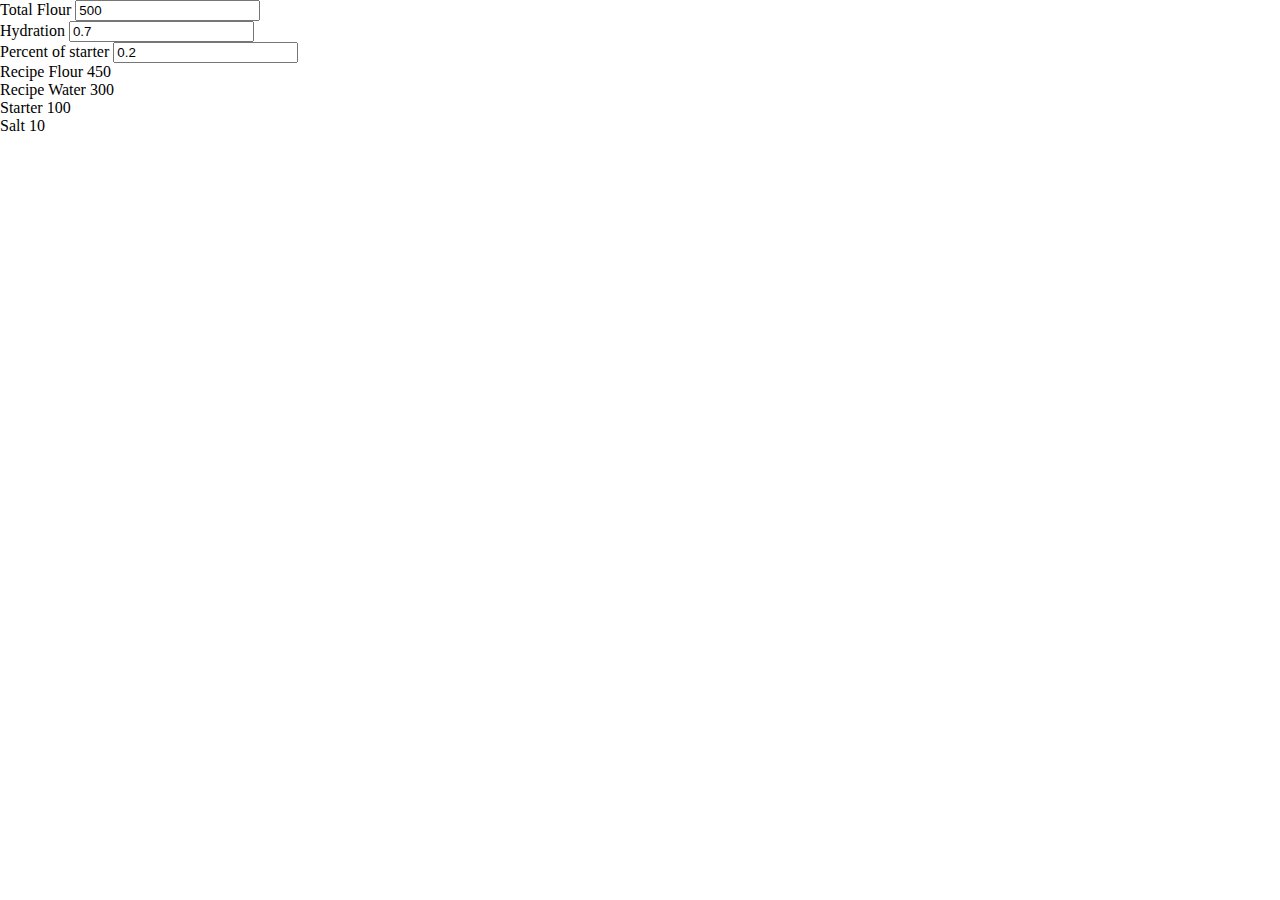
==== index.html @ e6d7425c "inital commit" ====
<!DOCTYPE HTML>
<html>
<head>
  <meta charset="UTF-8">
  <title>Main</title>
  <style>body { padding: 0; margin: 0; }</style>
</head>

<body>

<pre id="elm"></pre>

<script>
try {
(function(scope){
'use strict';

function F(arity, fun, wrapper) {
  wrapper.a = arity;
  wrapper.f = fun;
  return wrapper;
}

function F2(fun) {
  return F(2, fun, function(a) { return function(b) { return fun(a,b); }; })
}
function F3(fun) {
  return F(3, fun, function(a) {
    return function(b) { return function(c) { return fun(a, b, c); }; };
  });
}
function F4(fun) {
  return F(4, fun, function(a) { return function(b) { return function(c) {
    return function(d) { return fun(a, b, c, d); }; }; };
  });
}
function F5(fun) {
  return F(5, fun, function(a) { return function(b) { return function(c) {
    return function(d) { return function(e) { return fun(a, b, c, d, e); }; }; }; };
  });
}
function F6(fun) {
  return F(6, fun, function(a) { return function(b) { return function(c) {
    return function(d) { return function(e) { return function(f) {
    return fun(a, b, c, d, e, f); }; }; }; }; };
  });
}
function F7(fun) {
  return F(7, fun, function(a) { return function(b) { return function(c) {
    return function(d) { return function(e) { return function(f) {
    return function(g) { return fun(a, b, c, d, e, f, g); }; }; }; }; }; };
  });
}
function F8(fun) {
  return F(8, fun, function(a) { return function(b) { return function(c) {
    return function(d) { return function(e) { return function(f) {
    return function(g) { return function(h) {
    return fun(a, b, c, d, e, f, g, h); }; }; }; }; }; }; };
  });
}
function F9(fun) {
  return F(9, fun, function(a) { return function(b) { return function(c) {
    return function(d) { return function(e) { return function(f) {
    return function(g) { return function(h) { return function(i) {
    return fun(a, b, c, d, e, f, g, h, i); }; }; }; }; }; }; }; };
  });
}

function A2(fun, a, b) {
  return fun.a === 2 ? fun.f(a, b) : fun(a)(b);
}
function A3(fun, a, b, c) {
  return fun.a === 3 ? fun.f(a, b, c) : fun(a)(b)(c);
}
function A4(fun, a, b, c, d) {
  return fun.a === 4 ? fun.f(a, b, c, d) : fun(a)(b)(c)(d);
}
function A5(fun, a, b, c, d, e) {
  return fun.a === 5 ? fun.f(a, b, c, d, e) : fun(a)(b)(c)(d)(e);
}
function A6(fun, a, b, c, d, e, f) {
  return fun.a === 6 ? fun.f(a, b, c, d, e, f) : fun(a)(b)(c)(d)(e)(f);
}
function A7(fun, a, b, c, d, e, f, g) {
  return fun.a === 7 ? fun.f(a, b, c, d, e, f, g) : fun(a)(b)(c)(d)(e)(f)(g);
}
function A8(fun, a, b, c, d, e, f, g, h) {
  return fun.a === 8 ? fun.f(a, b, c, d, e, f, g, h) : fun(a)(b)(c)(d)(e)(f)(g)(h);
}
function A9(fun, a, b, c, d, e, f, g, h, i) {
  return fun.a === 9 ? fun.f(a, b, c, d, e, f, g, h, i) : fun(a)(b)(c)(d)(e)(f)(g)(h)(i);
}

console.warn('Compiled in DEV mode. Follow the advice at https://elm-lang.org/0.19.1/optimize for better performance and smaller assets.');


// EQUALITY

function _Utils_eq(x, y)
{
	for (
		var pair, stack = [], isEqual = _Utils_eqHelp(x, y, 0, stack);
		isEqual && (pair = stack.pop());
		isEqual = _Utils_eqHelp(pair.a, pair.b, 0, stack)
		)
	{}

	return isEqual;
}

function _Utils_eqHelp(x, y, depth, stack)
{
	if (x === y)
	{
		return true;
	}

	if (typeof x !== 'object' || x === null || y === null)
	{
		typeof x === 'function' && _Debug_crash(5);
		return false;
	}

	if (depth > 100)
	{
		stack.push(_Utils_Tuple2(x,y));
		return true;
	}

	/**/
	if (x.$ === 'Set_elm_builtin')
	{
		x = $elm$core$Set$toList(x);
		y = $elm$core$Set$toList(y);
	}
	if (x.$ === 'RBNode_elm_builtin' || x.$ === 'RBEmpty_elm_builtin')
	{
		x = $elm$core$Dict$toList(x);
		y = $elm$core$Dict$toList(y);
	}
	//*/

	/**_UNUSED/
	if (x.$ < 0)
	{
		x = $elm$core$Dict$toList(x);
		y = $elm$core$Dict$toList(y);
	}
	//*/

	for (var key in x)
	{
		if (!_Utils_eqHelp(x[key], y[key], depth + 1, stack))
		{
			return false;
		}
	}
	return true;
}

var _Utils_equal = F2(_Utils_eq);
var _Utils_notEqual = F2(function(a, b) { return !_Utils_eq(a,b); });



// COMPARISONS

// Code in Generate/JavaScript.hs, Basics.js, and List.js depends on
// the particular integer values assigned to LT, EQ, and GT.

function _Utils_cmp(x, y, ord)
{
	if (typeof x !== 'object')
	{
		return x === y ? /*EQ*/ 0 : x < y ? /*LT*/ -1 : /*GT*/ 1;
	}

	/**/
	if (x instanceof String)
	{
		var a = x.valueOf();
		var b = y.valueOf();
		return a === b ? 0 : a < b ? -1 : 1;
	}
	//*/

	/**_UNUSED/
	if (typeof x.$ === 'undefined')
	//*/
	/**/
	if (x.$[0] === '#')
	//*/
	{
		return (ord = _Utils_cmp(x.a, y.a))
			? ord
			: (ord = _Utils_cmp(x.b, y.b))
				? ord
				: _Utils_cmp(x.c, y.c);
	}

	// traverse conses until end of a list or a mismatch
	for (; x.b && y.b && !(ord = _Utils_cmp(x.a, y.a)); x = x.b, y = y.b) {} // WHILE_CONSES
	return ord || (x.b ? /*GT*/ 1 : y.b ? /*LT*/ -1 : /*EQ*/ 0);
}

var _Utils_lt = F2(function(a, b) { return _Utils_cmp(a, b) < 0; });
var _Utils_le = F2(function(a, b) { return _Utils_cmp(a, b) < 1; });
var _Utils_gt = F2(function(a, b) { return _Utils_cmp(a, b) > 0; });
var _Utils_ge = F2(function(a, b) { return _Utils_cmp(a, b) >= 0; });

var _Utils_compare = F2(function(x, y)
{
	var n = _Utils_cmp(x, y);
	return n < 0 ? $elm$core$Basics$LT : n ? $elm$core$Basics$GT : $elm$core$Basics$EQ;
});


// COMMON VALUES

var _Utils_Tuple0_UNUSED = 0;
var _Utils_Tuple0 = { $: '#0' };

function _Utils_Tuple2_UNUSED(a, b) { return { a: a, b: b }; }
function _Utils_Tuple2(a, b) { return { $: '#2', a: a, b: b }; }

function _Utils_Tuple3_UNUSED(a, b, c) { return { a: a, b: b, c: c }; }
function _Utils_Tuple3(a, b, c) { return { $: '#3', a: a, b: b, c: c }; }

function _Utils_chr_UNUSED(c) { return c; }
function _Utils_chr(c) { return new String(c); }


// RECORDS

function _Utils_update(oldRecord, updatedFields)
{
	var newRecord = {};

	for (var key in oldRecord)
	{
		newRecord[key] = oldRecord[key];
	}

	for (var key in updatedFields)
	{
		newRecord[key] = updatedFields[key];
	}

	return newRecord;
}


// APPEND

var _Utils_append = F2(_Utils_ap);

function _Utils_ap(xs, ys)
{
	// append Strings
	if (typeof xs === 'string')
	{
		return xs + ys;
	}

	// append Lists
	if (!xs.b)
	{
		return ys;
	}
	var root = _List_Cons(xs.a, ys);
	xs = xs.b
	for (var curr = root; xs.b; xs = xs.b) // WHILE_CONS
	{
		curr = curr.b = _List_Cons(xs.a, ys);
	}
	return root;
}



var _List_Nil_UNUSED = { $: 0 };
var _List_Nil = { $: '[]' };

function _List_Cons_UNUSED(hd, tl) { return { $: 1, a: hd, b: tl }; }
function _List_Cons(hd, tl) { return { $: '::', a: hd, b: tl }; }


var _List_cons = F2(_List_Cons);

function _List_fromArray(arr)
{
	var out = _List_Nil;
	for (var i = arr.length; i--; )
	{
		out = _List_Cons(arr[i], out);
	}
	return out;
}

function _List_toArray(xs)
{
	for (var out = []; xs.b; xs = xs.b) // WHILE_CONS
	{
		out.push(xs.a);
	}
	return out;
}

var _List_map2 = F3(function(f, xs, ys)
{
	for (var arr = []; xs.b && ys.b; xs = xs.b, ys = ys.b) // WHILE_CONSES
	{
		arr.push(A2(f, xs.a, ys.a));
	}
	return _List_fromArray(arr);
});

var _List_map3 = F4(function(f, xs, ys, zs)
{
	for (var arr = []; xs.b && ys.b && zs.b; xs = xs.b, ys = ys.b, zs = zs.b) // WHILE_CONSES
	{
		arr.push(A3(f, xs.a, ys.a, zs.a));
	}
	return _List_fromArray(arr);
});

var _List_map4 = F5(function(f, ws, xs, ys, zs)
{
	for (var arr = []; ws.b && xs.b && ys.b && zs.b; ws = ws.b, xs = xs.b, ys = ys.b, zs = zs.b) // WHILE_CONSES
	{
		arr.push(A4(f, ws.a, xs.a, ys.a, zs.a));
	}
	return _List_fromArray(arr);
});

var _List_map5 = F6(function(f, vs, ws, xs, ys, zs)
{
	for (var arr = []; vs.b && ws.b && xs.b && ys.b && zs.b; vs = vs.b, ws = ws.b, xs = xs.b, ys = ys.b, zs = zs.b) // WHILE_CONSES
	{
		arr.push(A5(f, vs.a, ws.a, xs.a, ys.a, zs.a));
	}
	return _List_fromArray(arr);
});

var _List_sortBy = F2(function(f, xs)
{
	return _List_fromArray(_List_toArray(xs).sort(function(a, b) {
		return _Utils_cmp(f(a), f(b));
	}));
});

var _List_sortWith = F2(function(f, xs)
{
	return _List_fromArray(_List_toArray(xs).sort(function(a, b) {
		var ord = A2(f, a, b);
		return ord === $elm$core$Basics$EQ ? 0 : ord === $elm$core$Basics$LT ? -1 : 1;
	}));
});



var _JsArray_empty = [];

function _JsArray_singleton(value)
{
    return [value];
}

function _JsArray_length(array)
{
    return array.length;
}

var _JsArray_initialize = F3(function(size, offset, func)
{
    var result = new Array(size);

    for (var i = 0; i < size; i++)
    {
        result[i] = func(offset + i);
    }

    return result;
});

var _JsArray_initializeFromList = F2(function (max, ls)
{
    var result = new Array(max);

    for (var i = 0; i < max && ls.b; i++)
    {
        result[i] = ls.a;
        ls = ls.b;
    }

    result.length = i;
    return _Utils_Tuple2(result, ls);
});

var _JsArray_unsafeGet = F2(function(index, array)
{
    return array[index];
});

var _JsArray_unsafeSet = F3(function(index, value, array)
{
    var length = array.length;
    var result = new Array(length);

    for (var i = 0; i < length; i++)
    {
        result[i] = array[i];
    }

    result[index] = value;
    return result;
});

var _JsArray_push = F2(function(value, array)
{
    var length = array.length;
    var result = new Array(length + 1);

    for (var i = 0; i < length; i++)
    {
        result[i] = array[i];
    }

    result[length] = value;
    return result;
});

var _JsArray_foldl = F3(function(func, acc, array)
{
    var length = array.length;

    for (var i = 0; i < length; i++)
    {
        acc = A2(func, array[i], acc);
    }

    return acc;
});

var _JsArray_foldr = F3(function(func, acc, array)
{
    for (var i = array.length - 1; i >= 0; i--)
    {
        acc = A2(func, array[i], acc);
    }

    return acc;
});

var _JsArray_map = F2(function(func, array)
{
    var length = array.length;
    var result = new Array(length);

    for (var i = 0; i < length; i++)
    {
        result[i] = func(array[i]);
    }

    return result;
});

var _JsArray_indexedMap = F3(function(func, offset, array)
{
    var length = array.length;
    var result = new Array(length);

    for (var i = 0; i < length; i++)
    {
        result[i] = A2(func, offset + i, array[i]);
    }

    return result;
});

var _JsArray_slice = F3(function(from, to, array)
{
    return array.slice(from, to);
});

var _JsArray_appendN = F3(function(n, dest, source)
{
    var destLen = dest.length;
    var itemsToCopy = n - destLen;

    if (itemsToCopy > source.length)
    {
        itemsToCopy = source.length;
    }

    var size = destLen + itemsToCopy;
    var result = new Array(size);

    for (var i = 0; i < destLen; i++)
    {
        result[i] = dest[i];
    }

    for (var i = 0; i < itemsToCopy; i++)
    {
        result[i + destLen] = source[i];
    }

    return result;
});



// LOG

var _Debug_log_UNUSED = F2(function(tag, value)
{
	return value;
});

var _Debug_log = F2(function(tag, value)
{
	console.log(tag + ': ' + _Debug_toString(value));
	return value;
});


// TODOS

function _Debug_todo(moduleName, region)
{
	return function(message) {
		_Debug_crash(8, moduleName, region, message);
	};
}

function _Debug_todoCase(moduleName, region, value)
{
	return function(message) {
		_Debug_crash(9, moduleName, region, value, message);
	};
}


// TO STRING

function _Debug_toString_UNUSED(value)
{
	return '<internals>';
}

function _Debug_toString(value)
{
	return _Debug_toAnsiString(false, value);
}

function _Debug_toAnsiString(ansi, value)
{
	if (typeof value === 'function')
	{
		return _Debug_internalColor(ansi, '<function>');
	}

	if (typeof value === 'boolean')
	{
		return _Debug_ctorColor(ansi, value ? 'True' : 'False');
	}

	if (typeof value === 'number')
	{
		return _Debug_numberColor(ansi, value + '');
	}

	if (value instanceof String)
	{
		return _Debug_charColor(ansi, "'" + _Debug_addSlashes(value, true) + "'");
	}

	if (typeof value === 'string')
	{
		return _Debug_stringColor(ansi, '"' + _Debug_addSlashes(value, false) + '"');
	}

	if (typeof value === 'object' && '$' in value)
	{
		var tag = value.$;

		if (typeof tag === 'number')
		{
			return _Debug_internalColor(ansi, '<internals>');
		}

		if (tag[0] === '#')
		{
			var output = [];
			for (var k in value)
			{
				if (k === '$') continue;
				output.push(_Debug_toAnsiString(ansi, value[k]));
			}
			return '(' + output.join(',') + ')';
		}

		if (tag === 'Set_elm_builtin')
		{
			return _Debug_ctorColor(ansi, 'Set')
				+ _Debug_fadeColor(ansi, '.fromList') + ' '
				+ _Debug_toAnsiString(ansi, $elm$core$Set$toList(value));
		}

		if (tag === 'RBNode_elm_builtin' || tag === 'RBEmpty_elm_builtin')
		{
			return _Debug_ctorColor(ansi, 'Dict')
				+ _Debug_fadeColor(ansi, '.fromList') + ' '
				+ _Debug_toAnsiString(ansi, $elm$core$Dict$toList(value));
		}

		if (tag === 'Array_elm_builtin')
		{
			return _Debug_ctorColor(ansi, 'Array')
				+ _Debug_fadeColor(ansi, '.fromList') + ' '
				+ _Debug_toAnsiString(ansi, $elm$core$Array$toList(value));
		}

		if (tag === '::' || tag === '[]')
		{
			var output = '[';

			value.b && (output += _Debug_toAnsiString(ansi, value.a), value = value.b)

			for (; value.b; value = value.b) // WHILE_CONS
			{
				output += ',' + _Debug_toAnsiString(ansi, value.a);
			}
			return output + ']';
		}

		var output = '';
		for (var i in value)
		{
			if (i === '$') continue;
			var str = _Debug_toAnsiString(ansi, value[i]);
			var c0 = str[0];
			var parenless = c0 === '{' || c0 === '(' || c0 === '[' || c0 === '<' || c0 === '"' || str.indexOf(' ') < 0;
			output += ' ' + (parenless ? str : '(' + str + ')');
		}
		return _Debug_ctorColor(ansi, tag) + output;
	}

	if (typeof DataView === 'function' && value instanceof DataView)
	{
		return _Debug_stringColor(ansi, '<' + value.byteLength + ' bytes>');
	}

	if (typeof File !== 'undefined' && value instanceof File)
	{
		return _Debug_internalColor(ansi, '<' + value.name + '>');
	}

	if (typeof value === 'object')
	{
		var output = [];
		for (var key in value)
		{
			var field = key[0] === '_' ? key.slice(1) : key;
			output.push(_Debug_fadeColor(ansi, field) + ' = ' + _Debug_toAnsiString(ansi, value[key]));
		}
		if (output.length === 0)
		{
			return '{}';
		}
		return '{ ' + output.join(', ') + ' }';
	}

	return _Debug_internalColor(ansi, '<internals>');
}

function _Debug_addSlashes(str, isChar)
{
	var s = str
		.replace(/\\/g, '\\\\')
		.replace(/\n/g, '\\n')
		.replace(/\t/g, '\\t')
		.replace(/\r/g, '\\r')
		.replace(/\v/g, '\\v')
		.replace(/\0/g, '\\0');

	if (isChar)
	{
		return s.replace(/\'/g, '\\\'');
	}
	else
	{
		return s.replace(/\"/g, '\\"');
	}
}

function _Debug_ctorColor(ansi, string)
{
	return ansi ? '\x1b[96m' + string + '\x1b[0m' : string;
}

function _Debug_numberColor(ansi, string)
{
	return ansi ? '\x1b[95m' + string + '\x1b[0m' : string;
}

function _Debug_stringColor(ansi, string)
{
	return ansi ? '\x1b[93m' + string + '\x1b[0m' : string;
}

function _Debug_charColor(ansi, string)
{
	return ansi ? '\x1b[92m' + string + '\x1b[0m' : string;
}

function _Debug_fadeColor(ansi, string)
{
	return ansi ? '\x1b[37m' + string + '\x1b[0m' : string;
}

function _Debug_internalColor(ansi, string)
{
	return ansi ? '\x1b[36m' + string + '\x1b[0m' : string;
}

function _Debug_toHexDigit(n)
{
	return String.fromCharCode(n < 10 ? 48 + n : 55 + n);
}


// CRASH


function _Debug_crash_UNUSED(identifier)
{
	throw new Error('https://github.com/elm/core/blob/1.0.0/hints/' + identifier + '.md');
}


function _Debug_crash(identifier, fact1, fact2, fact3, fact4)
{
	switch(identifier)
	{
		case 0:
			throw new Error('What node should I take over? In JavaScript I need something like:\n\n    Elm.Main.init({\n        node: document.getElementById("elm-node")\n    })\n\nYou need to do this with any Browser.sandbox or Browser.element program.');

		case 1:
			throw new Error('Browser.application programs cannot handle URLs like this:\n\n    ' + document.location.href + '\n\nWhat is the root? The root of your file system? Try looking at this program with `elm reactor` or some other server.');

		case 2:
			var jsonErrorString = fact1;
			throw new Error('Problem with the flags given to your Elm program on initialization.\n\n' + jsonErrorString);

		case 3:
			var portName = fact1;
			throw new Error('There can only be one port named `' + portName + '`, but your program has multiple.');

		case 4:
			var portName = fact1;
			var problem = fact2;
			throw new Error('Trying to send an unexpected type of value through port `' + portName + '`:\n' + problem);

		case 5:
			throw new Error('Trying to use `(==)` on functions.\nThere is no way to know if functions are "the same" in the Elm sense.\nRead more about this at https://package.elm-lang.org/packages/elm/core/latest/Basics#== which describes why it is this way and what the better version will look like.');

		case 6:
			var moduleName = fact1;
			throw new Error('Your page is loading multiple Elm scripts with a module named ' + moduleName + '. Maybe a duplicate script is getting loaded accidentally? If not, rename one of them so I know which is which!');

		case 8:
			var moduleName = fact1;
			var region = fact2;
			var message = fact3;
			throw new Error('TODO in module `' + moduleName + '` ' + _Debug_regionToString(region) + '\n\n' + message);

		case 9:
			var moduleName = fact1;
			var region = fact2;
			var value = fact3;
			var message = fact4;
			throw new Error(
				'TODO in module `' + moduleName + '` from the `case` expression '
				+ _Debug_regionToString(region) + '\n\nIt received the following value:\n\n    '
				+ _Debug_toString(value).replace('\n', '\n    ')
				+ '\n\nBut the branch that handles it says:\n\n    ' + message.replace('\n', '\n    ')
			);

		case 10:
			throw new Error('Bug in https://github.com/elm/virtual-dom/issues');

		case 11:
			throw new Error('Cannot perform mod 0. Division by zero error.');
	}
}

function _Debug_regionToString(region)
{
	if (region.start.line === region.end.line)
	{
		return 'on line ' + region.start.line;
	}
	return 'on lines ' + region.start.line + ' through ' + region.end.line;
}



// MATH

var _Basics_add = F2(function(a, b) { return a + b; });
var _Basics_sub = F2(function(a, b) { return a - b; });
var _Basics_mul = F2(function(a, b) { return a * b; });
var _Basics_fdiv = F2(function(a, b) { return a / b; });
var _Basics_idiv = F2(function(a, b) { return (a / b) | 0; });
var _Basics_pow = F2(Math.pow);

var _Basics_remainderBy = F2(function(b, a) { return a % b; });

// https://www.microsoft.com/en-us/research/wp-content/uploads/2016/02/divmodnote-letter.pdf
var _Basics_modBy = F2(function(modulus, x)
{
	var answer = x % modulus;
	return modulus === 0
		? _Debug_crash(11)
		:
	((answer > 0 && modulus < 0) || (answer < 0 && modulus > 0))
		? answer + modulus
		: answer;
});


// TRIGONOMETRY

var _Basics_pi = Math.PI;
var _Basics_e = Math.E;
var _Basics_cos = Math.cos;
var _Basics_sin = Math.sin;
var _Basics_tan = Math.tan;
var _Basics_acos = Math.acos;
var _Basics_asin = Math.asin;
var _Basics_atan = Math.atan;
var _Basics_atan2 = F2(Math.atan2);


// MORE MATH

function _Basics_toFloat(x) { return x; }
function _Basics_truncate(n) { return n | 0; }
function _Basics_isInfinite(n) { return n === Infinity || n === -Infinity; }

var _Basics_ceiling = Math.ceil;
var _Basics_floor = Math.floor;
var _Basics_round = Math.round;
var _Basics_sqrt = Math.sqrt;
var _Basics_log = Math.log;
var _Basics_isNaN = isNaN;


// BOOLEANS

function _Basics_not(bool) { return !bool; }
var _Basics_and = F2(function(a, b) { return a && b; });
var _Basics_or  = F2(function(a, b) { return a || b; });
var _Basics_xor = F2(function(a, b) { return a !== b; });



var _String_cons = F2(function(chr, str)
{
	return chr + str;
});

function _String_uncons(string)
{
	var word = string.charCodeAt(0);
	return !isNaN(word)
		? $elm$core$Maybe$Just(
			0xD800 <= word && word <= 0xDBFF
				? _Utils_Tuple2(_Utils_chr(string[0] + string[1]), string.slice(2))
				: _Utils_Tuple2(_Utils_chr(string[0]), string.slice(1))
		)
		: $elm$core$Maybe$Nothing;
}

var _String_append = F2(function(a, b)
{
	return a + b;
});

function _String_length(str)
{
	return str.length;
}

var _String_map = F2(function(func, string)
{
	var len = string.length;
	var array = new Array(len);
	var i = 0;
	while (i < len)
	{
		var word = string.charCodeAt(i);
		if (0xD800 <= word && word <= 0xDBFF)
		{
			array[i] = func(_Utils_chr(string[i] + string[i+1]));
			i += 2;
			continue;
		}
		array[i] = func(_Utils_chr(string[i]));
		i++;
	}
	return array.join('');
});

var _String_filter = F2(function(isGood, str)
{
	var arr = [];
	var len = str.length;
	var i = 0;
	while (i < len)
	{
		var char = str[i];
		var word = str.charCodeAt(i);
		i++;
		if (0xD800 <= word && word <= 0xDBFF)
		{
			char += str[i];
			i++;
		}

		if (isGood(_Utils_chr(char)))
		{
			arr.push(char);
		}
	}
	return arr.join('');
});

function _String_reverse(str)
{
	var len = str.length;
	var arr = new Array(len);
	var i = 0;
	while (i < len)
	{
		var word = str.charCodeAt(i);
		if (0xD800 <= word && word <= 0xDBFF)
		{
			arr[len - i] = str[i + 1];
			i++;
			arr[len - i] = str[i - 1];
			i++;
		}
		else
		{
			arr[len - i] = str[i];
			i++;
		}
	}
	return arr.join('');
}

var _String_foldl = F3(function(func, state, string)
{
	var len = string.length;
	var i = 0;
	while (i < len)
	{
		var char = string[i];
		var word = string.charCodeAt(i);
		i++;
		if (0xD800 <= word && word <= 0xDBFF)
		{
			char += string[i];
			i++;
		}
		state = A2(func, _Utils_chr(char), state);
	}
	return state;
});

var _String_foldr = F3(function(func, state, string)
{
	var i = string.length;
	while (i--)
	{
		var char = string[i];
		var word = string.charCodeAt(i);
		if (0xDC00 <= word && word <= 0xDFFF)
		{
			i--;
			char = string[i] + char;
		}
		state = A2(func, _Utils_chr(char), state);
	}
	return state;
});

var _String_split = F2(function(sep, str)
{
	return str.split(sep);
});

var _String_join = F2(function(sep, strs)
{
	return strs.join(sep);
});

var _String_slice = F3(function(start, end, str) {
	return str.slice(start, end);
});

function _String_trim(str)
{
	return str.trim();
}

function _String_trimLeft(str)
{
	return str.replace(/^\s+/, '');
}

function _String_trimRight(str)
{
	return str.replace(/\s+$/, '');
}

function _String_words(str)
{
	return _List_fromArray(str.trim().split(/\s+/g));
}

function _String_lines(str)
{
	return _List_fromArray(str.split(/\r\n|\r|\n/g));
}

function _String_toUpper(str)
{
	return str.toUpperCase();
}

function _String_toLower(str)
{
	return str.toLowerCase();
}

var _String_any = F2(function(isGood, string)
{
	var i = string.length;
	while (i--)
	{
		var char = string[i];
		var word = string.charCodeAt(i);
		if (0xDC00 <= word && word <= 0xDFFF)
		{
			i--;
			char = string[i] + char;
		}
		if (isGood(_Utils_chr(char)))
		{
			return true;
		}
	}
	return false;
});

var _String_all = F2(function(isGood, string)
{
	var i = string.length;
	while (i--)
	{
		var char = string[i];
		var word = string.charCodeAt(i);
		if (0xDC00 <= word && word <= 0xDFFF)
		{
			i--;
			char = string[i] + char;
		}
		if (!isGood(_Utils_chr(char)))
		{
			return false;
		}
	}
	return true;
});

var _String_contains = F2(function(sub, str)
{
	return str.indexOf(sub) > -1;
});

var _String_startsWith = F2(function(sub, str)
{
	return str.indexOf(sub) === 0;
});

var _String_endsWith = F2(function(sub, str)
{
	return str.length >= sub.length &&
		str.lastIndexOf(sub) === str.length - sub.length;
});

var _String_indexes = F2(function(sub, str)
{
	var subLen = sub.length;

	if (subLen < 1)
	{
		return _List_Nil;
	}

	var i = 0;
	var is = [];

	while ((i = str.indexOf(sub, i)) > -1)
	{
		is.push(i);
		i = i + subLen;
	}

	return _List_fromArray(is);
});


// TO STRING

function _String_fromNumber(number)
{
	return number + '';
}


// INT CONVERSIONS

function _String_toInt(str)
{
	var total = 0;
	var code0 = str.charCodeAt(0);
	var start = code0 == 0x2B /* + */ || code0 == 0x2D /* - */ ? 1 : 0;

	for (var i = start; i < str.length; ++i)
	{
		var code = str.charCodeAt(i);
		if (code < 0x30 || 0x39 < code)
		{
			return $elm$core$Maybe$Nothing;
		}
		total = 10 * total + code - 0x30;
	}

	return i == start
		? $elm$core$Maybe$Nothing
		: $elm$core$Maybe$Just(code0 == 0x2D ? -total : total);
}


// FLOAT CONVERSIONS

function _String_toFloat(s)
{
	// check if it is a hex, octal, or binary number
	if (s.length === 0 || /[\sxbo]/.test(s))
	{
		return $elm$core$Maybe$Nothing;
	}
	var n = +s;
	// faster isNaN check
	return n === n ? $elm$core$Maybe$Just(n) : $elm$core$Maybe$Nothing;
}

function _String_fromList(chars)
{
	return _List_toArray(chars).join('');
}




function _Char_toCode(char)
{
	var code = char.charCodeAt(0);
	if (0xD800 <= code && code <= 0xDBFF)
	{
		return (code - 0xD800) * 0x400 + char.charCodeAt(1) - 0xDC00 + 0x10000
	}
	return code;
}

function _Char_fromCode(code)
{
	return _Utils_chr(
		(code < 0 || 0x10FFFF < code)
			? '\uFFFD'
			:
		(code <= 0xFFFF)
			? String.fromCharCode(code)
			:
		(code -= 0x10000,
			String.fromCharCode(Math.floor(code / 0x400) + 0xD800, code % 0x400 + 0xDC00)
		)
	);
}

function _Char_toUpper(char)
{
	return _Utils_chr(char.toUpperCase());
}

function _Char_toLower(char)
{
	return _Utils_chr(char.toLowerCase());
}

function _Char_toLocaleUpper(char)
{
	return _Utils_chr(char.toLocaleUpperCase());
}

function _Char_toLocaleLower(char)
{
	return _Utils_chr(char.toLocaleLowerCase());
}



/**/
function _Json_errorToString(error)
{
	return $elm$json$Json$Decode$errorToString(error);
}
//*/


// CORE DECODERS

function _Json_succeed(msg)
{
	return {
		$: 0,
		a: msg
	};
}

function _Json_fail(msg)
{
	return {
		$: 1,
		a: msg
	};
}

function _Json_decodePrim(decoder)
{
	return { $: 2, b: decoder };
}

var _Json_decodeInt = _Json_decodePrim(function(value) {
	return (typeof value !== 'number')
		? _Json_expecting('an INT', value)
		:
	(-2147483647 < value && value < 2147483647 && (value | 0) === value)
		? $elm$core$Result$Ok(value)
		:
	(isFinite(value) && !(value % 1))
		? $elm$core$Result$Ok(value)
		: _Json_expecting('an INT', value);
});

var _Json_decodeBool = _Json_decodePrim(function(value) {
	return (typeof value === 'boolean')
		? $elm$core$Result$Ok(value)
		: _Json_expecting('a BOOL', value);
});

var _Json_decodeFloat = _Json_decodePrim(function(value) {
	return (typeof value === 'number')
		? $elm$core$Result$Ok(value)
		: _Json_expecting('a FLOAT', value);
});

var _Json_decodeValue = _Json_decodePrim(function(value) {
	return $elm$core$Result$Ok(_Json_wrap(value));
});

var _Json_decodeString = _Json_decodePrim(function(value) {
	return (typeof value === 'string')
		? $elm$core$Result$Ok(value)
		: (value instanceof String)
			? $elm$core$Result$Ok(value + '')
			: _Json_expecting('a STRING', value);
});

function _Json_decodeList(decoder) { return { $: 3, b: decoder }; }
function _Json_decodeArray(decoder) { return { $: 4, b: decoder }; }

function _Json_decodeNull(value) { return { $: 5, c: value }; }

var _Json_decodeField = F2(function(field, decoder)
{
	return {
		$: 6,
		d: field,
		b: decoder
	};
});

var _Json_decodeIndex = F2(function(index, decoder)
{
	return {
		$: 7,
		e: index,
		b: decoder
	};
});

function _Json_decodeKeyValuePairs(decoder)
{
	return {
		$: 8,
		b: decoder
	};
}

function _Json_mapMany(f, decoders)
{
	return {
		$: 9,
		f: f,
		g: decoders
	};
}

var _Json_andThen = F2(function(callback, decoder)
{
	return {
		$: 10,
		b: decoder,
		h: callback
	};
});

function _Json_oneOf(decoders)
{
	return {
		$: 11,
		g: decoders
	};
}


// DECODING OBJECTS

var _Json_map1 = F2(function(f, d1)
{
	return _Json_mapMany(f, [d1]);
});

var _Json_map2 = F3(function(f, d1, d2)
{
	return _Json_mapMany(f, [d1, d2]);
});

var _Json_map3 = F4(function(f, d1, d2, d3)
{
	return _Json_mapMany(f, [d1, d2, d3]);
});

var _Json_map4 = F5(function(f, d1, d2, d3, d4)
{
	return _Json_mapMany(f, [d1, d2, d3, d4]);
});

var _Json_map5 = F6(function(f, d1, d2, d3, d4, d5)
{
	return _Json_mapMany(f, [d1, d2, d3, d4, d5]);
});

var _Json_map6 = F7(function(f, d1, d2, d3, d4, d5, d6)
{
	return _Json_mapMany(f, [d1, d2, d3, d4, d5, d6]);
});

var _Json_map7 = F8(function(f, d1, d2, d3, d4, d5, d6, d7)
{
	return _Json_mapMany(f, [d1, d2, d3, d4, d5, d6, d7]);
});

var _Json_map8 = F9(function(f, d1, d2, d3, d4, d5, d6, d7, d8)
{
	return _Json_mapMany(f, [d1, d2, d3, d4, d5, d6, d7, d8]);
});


// DECODE

var _Json_runOnString = F2(function(decoder, string)
{
	try
	{
		var value = JSON.parse(string);
		return _Json_runHelp(decoder, value);
	}
	catch (e)
	{
		return $elm$core$Result$Err(A2($elm$json$Json$Decode$Failure, 'This is not valid JSON! ' + e.message, _Json_wrap(string)));
	}
});

var _Json_run = F2(function(decoder, value)
{
	return _Json_runHelp(decoder, _Json_unwrap(value));
});

function _Json_runHelp(decoder, value)
{
	switch (decoder.$)
	{
		case 2:
			return decoder.b(value);

		case 5:
			return (value === null)
				? $elm$core$Result$Ok(decoder.c)
				: _Json_expecting('null', value);

		case 3:
			if (!_Json_isArray(value))
			{
				return _Json_expecting('a LIST', value);
			}
			return _Json_runArrayDecoder(decoder.b, value, _List_fromArray);

		case 4:
			if (!_Json_isArray(value))
			{
				return _Json_expecting('an ARRAY', value);
			}
			return _Json_runArrayDecoder(decoder.b, value, _Json_toElmArray);

		case 6:
			var field = decoder.d;
			if (typeof value !== 'object' || value === null || !(field in value))
			{
				return _Json_expecting('an OBJECT with a field named `' + field + '`', value);
			}
			var result = _Json_runHelp(decoder.b, value[field]);
			return ($elm$core$Result$isOk(result)) ? result : $elm$core$Result$Err(A2($elm$json$Json$Decode$Field, field, result.a));

		case 7:
			var index = decoder.e;
			if (!_Json_isArray(value))
			{
				return _Json_expecting('an ARRAY', value);
			}
			if (index >= value.length)
			{
				return _Json_expecting('a LONGER array. Need index ' + index + ' but only see ' + value.length + ' entries', value);
			}
			var result = _Json_runHelp(decoder.b, value[index]);
			return ($elm$core$Result$isOk(result)) ? result : $elm$core$Result$Err(A2($elm$json$Json$Decode$Index, index, result.a));

		case 8:
			if (typeof value !== 'object' || value === null || _Json_isArray(value))
			{
				return _Json_expecting('an OBJECT', value);
			}

			var keyValuePairs = _List_Nil;
			// TODO test perf of Object.keys and switch when support is good enough
			for (var key in value)
			{
				if (value.hasOwnProperty(key))
				{
					var result = _Json_runHelp(decoder.b, value[key]);
					if (!$elm$core$Result$isOk(result))
					{
						return $elm$core$Result$Err(A2($elm$json$Json$Decode$Field, key, result.a));
					}
					keyValuePairs = _List_Cons(_Utils_Tuple2(key, result.a), keyValuePairs);
				}
			}
			return $elm$core$Result$Ok($elm$core$List$reverse(keyValuePairs));

		case 9:
			var answer = decoder.f;
			var decoders = decoder.g;
			for (var i = 0; i < decoders.length; i++)
			{
				var result = _Json_runHelp(decoders[i], value);
				if (!$elm$core$Result$isOk(result))
				{
					return result;
				}
				answer = answer(result.a);
			}
			return $elm$core$Result$Ok(answer);

		case 10:
			var result = _Json_runHelp(decoder.b, value);
			return (!$elm$core$Result$isOk(result))
				? result
				: _Json_runHelp(decoder.h(result.a), value);

		case 11:
			var errors = _List_Nil;
			for (var temp = decoder.g; temp.b; temp = temp.b) // WHILE_CONS
			{
				var result = _Json_runHelp(temp.a, value);
				if ($elm$core$Result$isOk(result))
				{
					return result;
				}
				errors = _List_Cons(result.a, errors);
			}
			return $elm$core$Result$Err($elm$json$Json$Decode$OneOf($elm$core$List$reverse(errors)));

		case 1:
			return $elm$core$Result$Err(A2($elm$json$Json$Decode$Failure, decoder.a, _Json_wrap(value)));

		case 0:
			return $elm$core$Result$Ok(decoder.a);
	}
}

function _Json_runArrayDecoder(decoder, value, toElmValue)
{
	var len = value.length;
	var array = new Array(len);
	for (var i = 0; i < len; i++)
	{
		var result = _Json_runHelp(decoder, value[i]);
		if (!$elm$core$Result$isOk(result))
		{
			return $elm$core$Result$Err(A2($elm$json$Json$Decode$Index, i, result.a));
		}
		array[i] = result.a;
	}
	return $elm$core$Result$Ok(toElmValue(array));
}

function _Json_isArray(value)
{
	return Array.isArray(value) || (typeof FileList !== 'undefined' && value instanceof FileList);
}

function _Json_toElmArray(array)
{
	return A2($elm$core$Array$initialize, array.length, function(i) { return array[i]; });
}

function _Json_expecting(type, value)
{
	return $elm$core$Result$Err(A2($elm$json$Json$Decode$Failure, 'Expecting ' + type, _Json_wrap(value)));
}


// EQUALITY

function _Json_equality(x, y)
{
	if (x === y)
	{
		return true;
	}

	if (x.$ !== y.$)
	{
		return false;
	}

	switch (x.$)
	{
		case 0:
		case 1:
			return x.a === y.a;

		case 2:
			return x.b === y.b;

		case 5:
			return x.c === y.c;

		case 3:
		case 4:
		case 8:
			return _Json_equality(x.b, y.b);

		case 6:
			return x.d === y.d && _Json_equality(x.b, y.b);

		case 7:
			return x.e === y.e && _Json_equality(x.b, y.b);

		case 9:
			return x.f === y.f && _Json_listEquality(x.g, y.g);

		case 10:
			return x.h === y.h && _Json_equality(x.b, y.b);

		case 11:
			return _Json_listEquality(x.g, y.g);
	}
}

function _Json_listEquality(aDecoders, bDecoders)
{
	var len = aDecoders.length;
	if (len !== bDecoders.length)
	{
		return false;
	}
	for (var i = 0; i < len; i++)
	{
		if (!_Json_equality(aDecoders[i], bDecoders[i]))
		{
			return false;
		}
	}
	return true;
}


// ENCODE

var _Json_encode = F2(function(indentLevel, value)
{
	return JSON.stringify(_Json_unwrap(value), null, indentLevel) + '';
});

function _Json_wrap(value) { return { $: 0, a: value }; }
function _Json_unwrap(value) { return value.a; }

function _Json_wrap_UNUSED(value) { return value; }
function _Json_unwrap_UNUSED(value) { return value; }

function _Json_emptyArray() { return []; }
function _Json_emptyObject() { return {}; }

var _Json_addField = F3(function(key, value, object)
{
	object[key] = _Json_unwrap(value);
	return object;
});

function _Json_addEntry(func)
{
	return F2(function(entry, array)
	{
		array.push(_Json_unwrap(func(entry)));
		return array;
	});
}

var _Json_encodeNull = _Json_wrap(null);



// TASKS

function _Scheduler_succeed(value)
{
	return {
		$: 0,
		a: value
	};
}

function _Scheduler_fail(error)
{
	return {
		$: 1,
		a: error
	};
}

function _Scheduler_binding(callback)
{
	return {
		$: 2,
		b: callback,
		c: null
	};
}

var _Scheduler_andThen = F2(function(callback, task)
{
	return {
		$: 3,
		b: callback,
		d: task
	};
});

var _Scheduler_onError = F2(function(callback, task)
{
	return {
		$: 4,
		b: callback,
		d: task
	};
});

function _Scheduler_receive(callback)
{
	return {
		$: 5,
		b: callback
	};
}


// PROCESSES

var _Scheduler_guid = 0;

function _Scheduler_rawSpawn(task)
{
	var proc = {
		$: 0,
		e: _Scheduler_guid++,
		f: task,
		g: null,
		h: []
	};

	_Scheduler_enqueue(proc);

	return proc;
}

function _Scheduler_spawn(task)
{
	return _Scheduler_binding(function(callback) {
		callback(_Scheduler_succeed(_Scheduler_rawSpawn(task)));
	});
}

function _Scheduler_rawSend(proc, msg)
{
	proc.h.push(msg);
	_Scheduler_enqueue(proc);
}

var _Scheduler_send = F2(function(proc, msg)
{
	return _Scheduler_binding(function(callback) {
		_Scheduler_rawSend(proc, msg);
		callback(_Scheduler_succeed(_Utils_Tuple0));
	});
});

function _Scheduler_kill(proc)
{
	return _Scheduler_binding(function(callback) {
		var task = proc.f;
		if (task.$ === 2 && task.c)
		{
			task.c();
		}

		proc.f = null;

		callback(_Scheduler_succeed(_Utils_Tuple0));
	});
}


/* STEP PROCESSES

type alias Process =
  { $ : tag
  , id : unique_id
  , root : Task
  , stack : null | { $: SUCCEED | FAIL, a: callback, b: stack }
  , mailbox : [msg]
  }

*/


var _Scheduler_working = false;
var _Scheduler_queue = [];


function _Scheduler_enqueue(proc)
{
	_Scheduler_queue.push(proc);
	if (_Scheduler_working)
	{
		return;
	}
	_Scheduler_working = true;
	while (proc = _Scheduler_queue.shift())
	{
		_Scheduler_step(proc);
	}
	_Scheduler_working = false;
}


function _Scheduler_step(proc)
{
	while (proc.f)
	{
		var rootTag = proc.f.$;
		if (rootTag === 0 || rootTag === 1)
		{
			while (proc.g && proc.g.$ !== rootTag)
			{
				proc.g = proc.g.i;
			}
			if (!proc.g)
			{
				return;
			}
			proc.f = proc.g.b(proc.f.a);
			proc.g = proc.g.i;
		}
		else if (rootTag === 2)
		{
			proc.f.c = proc.f.b(function(newRoot) {
				proc.f = newRoot;
				_Scheduler_enqueue(proc);
			});
			return;
		}
		else if (rootTag === 5)
		{
			if (proc.h.length === 0)
			{
				return;
			}
			proc.f = proc.f.b(proc.h.shift());
		}
		else // if (rootTag === 3 || rootTag === 4)
		{
			proc.g = {
				$: rootTag === 3 ? 0 : 1,
				b: proc.f.b,
				i: proc.g
			};
			proc.f = proc.f.d;
		}
	}
}



function _Process_sleep(time)
{
	return _Scheduler_binding(function(callback) {
		var id = setTimeout(function() {
			callback(_Scheduler_succeed(_Utils_Tuple0));
		}, time);

		return function() { clearTimeout(id); };
	});
}




// PROGRAMS


var _Platform_worker = F4(function(impl, flagDecoder, debugMetadata, args)
{
	return _Platform_initialize(
		flagDecoder,
		args,
		impl.init,
		impl.update,
		impl.subscriptions,
		function() { return function() {} }
	);
});



// INITIALIZE A PROGRAM


function _Platform_initialize(flagDecoder, args, init, update, subscriptions, stepperBuilder)
{
	var result = A2(_Json_run, flagDecoder, _Json_wrap(args ? args['flags'] : undefined));
	$elm$core$Result$isOk(result) || _Debug_crash(2 /**/, _Json_errorToString(result.a) /**/);
	var managers = {};
	var initPair = init(result.a);
	var model = initPair.a;
	var stepper = stepperBuilder(sendToApp, model);
	var ports = _Platform_setupEffects(managers, sendToApp);

	function sendToApp(msg, viewMetadata)
	{
		var pair = A2(update, msg, model);
		stepper(model = pair.a, viewMetadata);
		_Platform_enqueueEffects(managers, pair.b, subscriptions(model));
	}

	_Platform_enqueueEffects(managers, initPair.b, subscriptions(model));

	return ports ? { ports: ports } : {};
}



// TRACK PRELOADS
//
// This is used by code in elm/browser and elm/http
// to register any HTTP requests that are triggered by init.
//


var _Platform_preload;


function _Platform_registerPreload(url)
{
	_Platform_preload.add(url);
}



// EFFECT MANAGERS


var _Platform_effectManagers = {};


function _Platform_setupEffects(managers, sendToApp)
{
	var ports;

	// setup all necessary effect managers
	for (var key in _Platform_effectManagers)
	{
		var manager = _Platform_effectManagers[key];

		if (manager.a)
		{
			ports = ports || {};
			ports[key] = manager.a(key, sendToApp);
		}

		managers[key] = _Platform_instantiateManager(manager, sendToApp);
	}

	return ports;
}


function _Platform_createManager(init, onEffects, onSelfMsg, cmdMap, subMap)
{
	return {
		b: init,
		c: onEffects,
		d: onSelfMsg,
		e: cmdMap,
		f: subMap
	};
}


function _Platform_instantiateManager(info, sendToApp)
{
	var router = {
		g: sendToApp,
		h: undefined
	};

	var onEffects = info.c;
	var onSelfMsg = info.d;
	var cmdMap = info.e;
	var subMap = info.f;

	function loop(state)
	{
		return A2(_Scheduler_andThen, loop, _Scheduler_receive(function(msg)
		{
			var value = msg.a;

			if (msg.$ === 0)
			{
				return A3(onSelfMsg, router, value, state);
			}

			return cmdMap && subMap
				? A4(onEffects, router, value.i, value.j, state)
				: A3(onEffects, router, cmdMap ? value.i : value.j, state);
		}));
	}

	return router.h = _Scheduler_rawSpawn(A2(_Scheduler_andThen, loop, info.b));
}



// ROUTING


var _Platform_sendToApp = F2(function(router, msg)
{
	return _Scheduler_binding(function(callback)
	{
		router.g(msg);
		callback(_Scheduler_succeed(_Utils_Tuple0));
	});
});


var _Platform_sendToSelf = F2(function(router, msg)
{
	return A2(_Scheduler_send, router.h, {
		$: 0,
		a: msg
	});
});



// BAGS


function _Platform_leaf(home)
{
	return function(value)
	{
		return {
			$: 1,
			k: home,
			l: value
		};
	};
}


function _Platform_batch(list)
{
	return {
		$: 2,
		m: list
	};
}


var _Platform_map = F2(function(tagger, bag)
{
	return {
		$: 3,
		n: tagger,
		o: bag
	}
});



// PIPE BAGS INTO EFFECT MANAGERS
//
// Effects must be queued!
//
// Say your init contains a synchronous command, like Time.now or Time.here
//
//   - This will produce a batch of effects (FX_1)
//   - The synchronous task triggers the subsequent `update` call
//   - This will produce a batch of effects (FX_2)
//
// If we just start dispatching FX_2, subscriptions from FX_2 can be processed
// before subscriptions from FX_1. No good! Earlier versions of this code had
// this problem, leading to these reports:
//
//   https://github.com/elm/core/issues/980
//   https://github.com/elm/core/pull/981
//   https://github.com/elm/compiler/issues/1776
//
// The queue is necessary to avoid ordering issues for synchronous commands.


// Why use true/false here? Why not just check the length of the queue?
// The goal is to detect "are we currently dispatching effects?" If we
// are, we need to bail and let the ongoing while loop handle things.
//
// Now say the queue has 1 element. When we dequeue the final element,
// the queue will be empty, but we are still actively dispatching effects.
// So you could get queue jumping in a really tricky category of cases.
//
var _Platform_effectsQueue = [];
var _Platform_effectsActive = false;


function _Platform_enqueueEffects(managers, cmdBag, subBag)
{
	_Platform_effectsQueue.push({ p: managers, q: cmdBag, r: subBag });

	if (_Platform_effectsActive) return;

	_Platform_effectsActive = true;
	for (var fx; fx = _Platform_effectsQueue.shift(); )
	{
		_Platform_dispatchEffects(fx.p, fx.q, fx.r);
	}
	_Platform_effectsActive = false;
}


function _Platform_dispatchEffects(managers, cmdBag, subBag)
{
	var effectsDict = {};
	_Platform_gatherEffects(true, cmdBag, effectsDict, null);
	_Platform_gatherEffects(false, subBag, effectsDict, null);

	for (var home in managers)
	{
		_Scheduler_rawSend(managers[home], {
			$: 'fx',
			a: effectsDict[home] || { i: _List_Nil, j: _List_Nil }
		});
	}
}


function _Platform_gatherEffects(isCmd, bag, effectsDict, taggers)
{
	switch (bag.$)
	{
		case 1:
			var home = bag.k;
			var effect = _Platform_toEffect(isCmd, home, taggers, bag.l);
			effectsDict[home] = _Platform_insert(isCmd, effect, effectsDict[home]);
			return;

		case 2:
			for (var list = bag.m; list.b; list = list.b) // WHILE_CONS
			{
				_Platform_gatherEffects(isCmd, list.a, effectsDict, taggers);
			}
			return;

		case 3:
			_Platform_gatherEffects(isCmd, bag.o, effectsDict, {
				s: bag.n,
				t: taggers
			});
			return;
	}
}


function _Platform_toEffect(isCmd, home, taggers, value)
{
	function applyTaggers(x)
	{
		for (var temp = taggers; temp; temp = temp.t)
		{
			x = temp.s(x);
		}
		return x;
	}

	var map = isCmd
		? _Platform_effectManagers[home].e
		: _Platform_effectManagers[home].f;

	return A2(map, applyTaggers, value)
}


function _Platform_insert(isCmd, newEffect, effects)
{
	effects = effects || { i: _List_Nil, j: _List_Nil };

	isCmd
		? (effects.i = _List_Cons(newEffect, effects.i))
		: (effects.j = _List_Cons(newEffect, effects.j));

	return effects;
}



// PORTS


function _Platform_checkPortName(name)
{
	if (_Platform_effectManagers[name])
	{
		_Debug_crash(3, name)
	}
}



// OUTGOING PORTS


function _Platform_outgoingPort(name, converter)
{
	_Platform_checkPortName(name);
	_Platform_effectManagers[name] = {
		e: _Platform_outgoingPortMap,
		u: converter,
		a: _Platform_setupOutgoingPort
	};
	return _Platform_leaf(name);
}


var _Platform_outgoingPortMap = F2(function(tagger, value) { return value; });


function _Platform_setupOutgoingPort(name)
{
	var subs = [];
	var converter = _Platform_effectManagers[name].u;

	// CREATE MANAGER

	var init = _Process_sleep(0);

	_Platform_effectManagers[name].b = init;
	_Platform_effectManagers[name].c = F3(function(router, cmdList, state)
	{
		for ( ; cmdList.b; cmdList = cmdList.b) // WHILE_CONS
		{
			// grab a separate reference to subs in case unsubscribe is called
			var currentSubs = subs;
			var value = _Json_unwrap(converter(cmdList.a));
			for (var i = 0; i < currentSubs.length; i++)
			{
				currentSubs[i](value);
			}
		}
		return init;
	});

	// PUBLIC API

	function subscribe(callback)
	{
		subs.push(callback);
	}

	function unsubscribe(callback)
	{
		// copy subs into a new array in case unsubscribe is called within a
		// subscribed callback
		subs = subs.slice();
		var index = subs.indexOf(callback);
		if (index >= 0)
		{
			subs.splice(index, 1);
		}
	}

	return {
		subscribe: subscribe,
		unsubscribe: unsubscribe
	};
}



// INCOMING PORTS


function _Platform_incomingPort(name, converter)
{
	_Platform_checkPortName(name);
	_Platform_effectManagers[name] = {
		f: _Platform_incomingPortMap,
		u: converter,
		a: _Platform_setupIncomingPort
	};
	return _Platform_leaf(name);
}


var _Platform_incomingPortMap = F2(function(tagger, finalTagger)
{
	return function(value)
	{
		return tagger(finalTagger(value));
	};
});


function _Platform_setupIncomingPort(name, sendToApp)
{
	var subs = _List_Nil;
	var converter = _Platform_effectManagers[name].u;

	// CREATE MANAGER

	var init = _Scheduler_succeed(null);

	_Platform_effectManagers[name].b = init;
	_Platform_effectManagers[name].c = F3(function(router, subList, state)
	{
		subs = subList;
		return init;
	});

	// PUBLIC API

	function send(incomingValue)
	{
		var result = A2(_Json_run, converter, _Json_wrap(incomingValue));

		$elm$core$Result$isOk(result) || _Debug_crash(4, name, result.a);

		var value = result.a;
		for (var temp = subs; temp.b; temp = temp.b) // WHILE_CONS
		{
			sendToApp(temp.a(value));
		}
	}

	return { send: send };
}



// EXPORT ELM MODULES
//
// Have DEBUG and PROD versions so that we can (1) give nicer errors in
// debug mode and (2) not pay for the bits needed for that in prod mode.
//


function _Platform_export_UNUSED(exports)
{
	scope['Elm']
		? _Platform_mergeExportsProd(scope['Elm'], exports)
		: scope['Elm'] = exports;
}


function _Platform_mergeExportsProd(obj, exports)
{
	for (var name in exports)
	{
		(name in obj)
			? (name == 'init')
				? _Debug_crash(6)
				: _Platform_mergeExportsProd(obj[name], exports[name])
			: (obj[name] = exports[name]);
	}
}


function _Platform_export(exports)
{
	scope['Elm']
		? _Platform_mergeExportsDebug('Elm', scope['Elm'], exports)
		: scope['Elm'] = exports;
}


function _Platform_mergeExportsDebug(moduleName, obj, exports)
{
	for (var name in exports)
	{
		(name in obj)
			? (name == 'init')
				? _Debug_crash(6, moduleName)
				: _Platform_mergeExportsDebug(moduleName + '.' + name, obj[name], exports[name])
			: (obj[name] = exports[name]);
	}
}




// HELPERS


var _VirtualDom_divertHrefToApp;

var _VirtualDom_doc = typeof document !== 'undefined' ? document : {};


function _VirtualDom_appendChild(parent, child)
{
	parent.appendChild(child);
}

var _VirtualDom_init = F4(function(virtualNode, flagDecoder, debugMetadata, args)
{
	// NOTE: this function needs _Platform_export available to work

	/**_UNUSED/
	var node = args['node'];
	//*/
	/**/
	var node = args && args['node'] ? args['node'] : _Debug_crash(0);
	//*/

	node.parentNode.replaceChild(
		_VirtualDom_render(virtualNode, function() {}),
		node
	);

	return {};
});



// TEXT


function _VirtualDom_text(string)
{
	return {
		$: 0,
		a: string
	};
}



// NODE


var _VirtualDom_nodeNS = F2(function(namespace, tag)
{
	return F2(function(factList, kidList)
	{
		for (var kids = [], descendantsCount = 0; kidList.b; kidList = kidList.b) // WHILE_CONS
		{
			var kid = kidList.a;
			descendantsCount += (kid.b || 0);
			kids.push(kid);
		}
		descendantsCount += kids.length;

		return {
			$: 1,
			c: tag,
			d: _VirtualDom_organizeFacts(factList),
			e: kids,
			f: namespace,
			b: descendantsCount
		};
	});
});


var _VirtualDom_node = _VirtualDom_nodeNS(undefined);



// KEYED NODE


var _VirtualDom_keyedNodeNS = F2(function(namespace, tag)
{
	return F2(function(factList, kidList)
	{
		for (var kids = [], descendantsCount = 0; kidList.b; kidList = kidList.b) // WHILE_CONS
		{
			var kid = kidList.a;
			descendantsCount += (kid.b.b || 0);
			kids.push(kid);
		}
		descendantsCount += kids.length;

		return {
			$: 2,
			c: tag,
			d: _VirtualDom_organizeFacts(factList),
			e: kids,
			f: namespace,
			b: descendantsCount
		};
	});
});


var _VirtualDom_keyedNode = _VirtualDom_keyedNodeNS(undefined);



// CUSTOM


function _VirtualDom_custom(factList, model, render, diff)
{
	return {
		$: 3,
		d: _VirtualDom_organizeFacts(factList),
		g: model,
		h: render,
		i: diff
	};
}



// MAP


var _VirtualDom_map = F2(function(tagger, node)
{
	return {
		$: 4,
		j: tagger,
		k: node,
		b: 1 + (node.b || 0)
	};
});



// LAZY


function _VirtualDom_thunk(refs, thunk)
{
	return {
		$: 5,
		l: refs,
		m: thunk,
		k: undefined
	};
}

var _VirtualDom_lazy = F2(function(func, a)
{
	return _VirtualDom_thunk([func, a], function() {
		return func(a);
	});
});

var _VirtualDom_lazy2 = F3(function(func, a, b)
{
	return _VirtualDom_thunk([func, a, b], function() {
		return A2(func, a, b);
	});
});

var _VirtualDom_lazy3 = F4(function(func, a, b, c)
{
	return _VirtualDom_thunk([func, a, b, c], function() {
		return A3(func, a, b, c);
	});
});

var _VirtualDom_lazy4 = F5(function(func, a, b, c, d)
{
	return _VirtualDom_thunk([func, a, b, c, d], function() {
		return A4(func, a, b, c, d);
	});
});

var _VirtualDom_lazy5 = F6(function(func, a, b, c, d, e)
{
	return _VirtualDom_thunk([func, a, b, c, d, e], function() {
		return A5(func, a, b, c, d, e);
	});
});

var _VirtualDom_lazy6 = F7(function(func, a, b, c, d, e, f)
{
	return _VirtualDom_thunk([func, a, b, c, d, e, f], function() {
		return A6(func, a, b, c, d, e, f);
	});
});

var _VirtualDom_lazy7 = F8(function(func, a, b, c, d, e, f, g)
{
	return _VirtualDom_thunk([func, a, b, c, d, e, f, g], function() {
		return A7(func, a, b, c, d, e, f, g);
	});
});

var _VirtualDom_lazy8 = F9(function(func, a, b, c, d, e, f, g, h)
{
	return _VirtualDom_thunk([func, a, b, c, d, e, f, g, h], function() {
		return A8(func, a, b, c, d, e, f, g, h);
	});
});



// FACTS


var _VirtualDom_on = F2(function(key, handler)
{
	return {
		$: 'a0',
		n: key,
		o: handler
	};
});
var _VirtualDom_style = F2(function(key, value)
{
	return {
		$: 'a1',
		n: key,
		o: value
	};
});
var _VirtualDom_property = F2(function(key, value)
{
	return {
		$: 'a2',
		n: key,
		o: value
	};
});
var _VirtualDom_attribute = F2(function(key, value)
{
	return {
		$: 'a3',
		n: key,
		o: value
	};
});
var _VirtualDom_attributeNS = F3(function(namespace, key, value)
{
	return {
		$: 'a4',
		n: key,
		o: { f: namespace, o: value }
	};
});



// XSS ATTACK VECTOR CHECKS


function _VirtualDom_noScript(tag)
{
	return tag == 'script' ? 'p' : tag;
}

function _VirtualDom_noOnOrFormAction(key)
{
	return /^(on|formAction$)/i.test(key) ? 'data-' + key : key;
}

function _VirtualDom_noInnerHtmlOrFormAction(key)
{
	return key == 'innerHTML' || key == 'formAction' ? 'data-' + key : key;
}

function _VirtualDom_noJavaScriptUri_UNUSED(value)
{
	return /^javascript:/i.test(value.replace(/\s/g,'')) ? '' : value;
}

function _VirtualDom_noJavaScriptUri(value)
{
	return /^javascript:/i.test(value.replace(/\s/g,''))
		? 'javascript:alert("This is an XSS vector. Please use ports or web components instead.")'
		: value;
}

function _VirtualDom_noJavaScriptOrHtmlUri_UNUSED(value)
{
	return /^\s*(javascript:|data:text\/html)/i.test(value) ? '' : value;
}

function _VirtualDom_noJavaScriptOrHtmlUri(value)
{
	return /^\s*(javascript:|data:text\/html)/i.test(value)
		? 'javascript:alert("This is an XSS vector. Please use ports or web components instead.")'
		: value;
}



// MAP FACTS


var _VirtualDom_mapAttribute = F2(function(func, attr)
{
	return (attr.$ === 'a0')
		? A2(_VirtualDom_on, attr.n, _VirtualDom_mapHandler(func, attr.o))
		: attr;
});

function _VirtualDom_mapHandler(func, handler)
{
	var tag = $elm$virtual_dom$VirtualDom$toHandlerInt(handler);

	// 0 = Normal
	// 1 = MayStopPropagation
	// 2 = MayPreventDefault
	// 3 = Custom

	return {
		$: handler.$,
		a:
			!tag
				? A2($elm$json$Json$Decode$map, func, handler.a)
				:
			A3($elm$json$Json$Decode$map2,
				tag < 3
					? _VirtualDom_mapEventTuple
					: _VirtualDom_mapEventRecord,
				$elm$json$Json$Decode$succeed(func),
				handler.a
			)
	};
}

var _VirtualDom_mapEventTuple = F2(function(func, tuple)
{
	return _Utils_Tuple2(func(tuple.a), tuple.b);
});

var _VirtualDom_mapEventRecord = F2(function(func, record)
{
	return {
		message: func(record.message),
		stopPropagation: record.stopPropagation,
		preventDefault: record.preventDefault
	}
});



// ORGANIZE FACTS


function _VirtualDom_organizeFacts(factList)
{
	for (var facts = {}; factList.b; factList = factList.b) // WHILE_CONS
	{
		var entry = factList.a;

		var tag = entry.$;
		var key = entry.n;
		var value = entry.o;

		if (tag === 'a2')
		{
			(key === 'className')
				? _VirtualDom_addClass(facts, key, _Json_unwrap(value))
				: facts[key] = _Json_unwrap(value);

			continue;
		}

		var subFacts = facts[tag] || (facts[tag] = {});
		(tag === 'a3' && key === 'class')
			? _VirtualDom_addClass(subFacts, key, value)
			: subFacts[key] = value;
	}

	return facts;
}

function _VirtualDom_addClass(object, key, newClass)
{
	var classes = object[key];
	object[key] = classes ? classes + ' ' + newClass : newClass;
}



// RENDER


function _VirtualDom_render(vNode, eventNode)
{
	var tag = vNode.$;

	if (tag === 5)
	{
		return _VirtualDom_render(vNode.k || (vNode.k = vNode.m()), eventNode);
	}

	if (tag === 0)
	{
		return _VirtualDom_doc.createTextNode(vNode.a);
	}

	if (tag === 4)
	{
		var subNode = vNode.k;
		var tagger = vNode.j;

		while (subNode.$ === 4)
		{
			typeof tagger !== 'object'
				? tagger = [tagger, subNode.j]
				: tagger.push(subNode.j);

			subNode = subNode.k;
		}

		var subEventRoot = { j: tagger, p: eventNode };
		var domNode = _VirtualDom_render(subNode, subEventRoot);
		domNode.elm_event_node_ref = subEventRoot;
		return domNode;
	}

	if (tag === 3)
	{
		var domNode = vNode.h(vNode.g);
		_VirtualDom_applyFacts(domNode, eventNode, vNode.d);
		return domNode;
	}

	// at this point `tag` must be 1 or 2

	var domNode = vNode.f
		? _VirtualDom_doc.createElementNS(vNode.f, vNode.c)
		: _VirtualDom_doc.createElement(vNode.c);

	if (_VirtualDom_divertHrefToApp && vNode.c == 'a')
	{
		domNode.addEventListener('click', _VirtualDom_divertHrefToApp(domNode));
	}

	_VirtualDom_applyFacts(domNode, eventNode, vNode.d);

	for (var kids = vNode.e, i = 0; i < kids.length; i++)
	{
		_VirtualDom_appendChild(domNode, _VirtualDom_render(tag === 1 ? kids[i] : kids[i].b, eventNode));
	}

	return domNode;
}



// APPLY FACTS


function _VirtualDom_applyFacts(domNode, eventNode, facts)
{
	for (var key in facts)
	{
		var value = facts[key];

		key === 'a1'
			? _VirtualDom_applyStyles(domNode, value)
			:
		key === 'a0'
			? _VirtualDom_applyEvents(domNode, eventNode, value)
			:
		key === 'a3'
			? _VirtualDom_applyAttrs(domNode, value)
			:
		key === 'a4'
			? _VirtualDom_applyAttrsNS(domNode, value)
			:
		((key !== 'value' && key !== 'checked') || domNode[key] !== value) && (domNode[key] = value);
	}
}



// APPLY STYLES


function _VirtualDom_applyStyles(domNode, styles)
{
	var domNodeStyle = domNode.style;

	for (var key in styles)
	{
		domNodeStyle[key] = styles[key];
	}
}



// APPLY ATTRS


function _VirtualDom_applyAttrs(domNode, attrs)
{
	for (var key in attrs)
	{
		var value = attrs[key];
		typeof value !== 'undefined'
			? domNode.setAttribute(key, value)
			: domNode.removeAttribute(key);
	}
}



// APPLY NAMESPACED ATTRS


function _VirtualDom_applyAttrsNS(domNode, nsAttrs)
{
	for (var key in nsAttrs)
	{
		var pair = nsAttrs[key];
		var namespace = pair.f;
		var value = pair.o;

		typeof value !== 'undefined'
			? domNode.setAttributeNS(namespace, key, value)
			: domNode.removeAttributeNS(namespace, key);
	}
}



// APPLY EVENTS


function _VirtualDom_applyEvents(domNode, eventNode, events)
{
	var allCallbacks = domNode.elmFs || (domNode.elmFs = {});

	for (var key in events)
	{
		var newHandler = events[key];
		var oldCallback = allCallbacks[key];

		if (!newHandler)
		{
			domNode.removeEventListener(key, oldCallback);
			allCallbacks[key] = undefined;
			continue;
		}

		if (oldCallback)
		{
			var oldHandler = oldCallback.q;
			if (oldHandler.$ === newHandler.$)
			{
				oldCallback.q = newHandler;
				continue;
			}
			domNode.removeEventListener(key, oldCallback);
		}

		oldCallback = _VirtualDom_makeCallback(eventNode, newHandler);
		domNode.addEventListener(key, oldCallback,
			_VirtualDom_passiveSupported
			&& { passive: $elm$virtual_dom$VirtualDom$toHandlerInt(newHandler) < 2 }
		);
		allCallbacks[key] = oldCallback;
	}
}



// PASSIVE EVENTS


var _VirtualDom_passiveSupported;

try
{
	window.addEventListener('t', null, Object.defineProperty({}, 'passive', {
		get: function() { _VirtualDom_passiveSupported = true; }
	}));
}
catch(e) {}



// EVENT HANDLERS


function _VirtualDom_makeCallback(eventNode, initialHandler)
{
	function callback(event)
	{
		var handler = callback.q;
		var result = _Json_runHelp(handler.a, event);

		if (!$elm$core$Result$isOk(result))
		{
			return;
		}

		var tag = $elm$virtual_dom$VirtualDom$toHandlerInt(handler);

		// 0 = Normal
		// 1 = MayStopPropagation
		// 2 = MayPreventDefault
		// 3 = Custom

		var value = result.a;
		var message = !tag ? value : tag < 3 ? value.a : value.message;
		var stopPropagation = tag == 1 ? value.b : tag == 3 && value.stopPropagation;
		var currentEventNode = (
			stopPropagation && event.stopPropagation(),
			(tag == 2 ? value.b : tag == 3 && value.preventDefault) && event.preventDefault(),
			eventNode
		);
		var tagger;
		var i;
		while (tagger = currentEventNode.j)
		{
			if (typeof tagger == 'function')
			{
				message = tagger(message);
			}
			else
			{
				for (var i = tagger.length; i--; )
				{
					message = tagger[i](message);
				}
			}
			currentEventNode = currentEventNode.p;
		}
		currentEventNode(message, stopPropagation); // stopPropagation implies isSync
	}

	callback.q = initialHandler;

	return callback;
}

function _VirtualDom_equalEvents(x, y)
{
	return x.$ == y.$ && _Json_equality(x.a, y.a);
}



// DIFF


// TODO: Should we do patches like in iOS?
//
// type Patch
//   = At Int Patch
//   | Batch (List Patch)
//   | Change ...
//
// How could it not be better?
//
function _VirtualDom_diff(x, y)
{
	var patches = [];
	_VirtualDom_diffHelp(x, y, patches, 0);
	return patches;
}


function _VirtualDom_pushPatch(patches, type, index, data)
{
	var patch = {
		$: type,
		r: index,
		s: data,
		t: undefined,
		u: undefined
	};
	patches.push(patch);
	return patch;
}


function _VirtualDom_diffHelp(x, y, patches, index)
{
	if (x === y)
	{
		return;
	}

	var xType = x.$;
	var yType = y.$;

	// Bail if you run into different types of nodes. Implies that the
	// structure has changed significantly and it's not worth a diff.
	if (xType !== yType)
	{
		if (xType === 1 && yType === 2)
		{
			y = _VirtualDom_dekey(y);
			yType = 1;
		}
		else
		{
			_VirtualDom_pushPatch(patches, 0, index, y);
			return;
		}
	}

	// Now we know that both nodes are the same $.
	switch (yType)
	{
		case 5:
			var xRefs = x.l;
			var yRefs = y.l;
			var i = xRefs.length;
			var same = i === yRefs.length;
			while (same && i--)
			{
				same = xRefs[i] === yRefs[i];
			}
			if (same)
			{
				y.k = x.k;
				return;
			}
			y.k = y.m();
			var subPatches = [];
			_VirtualDom_diffHelp(x.k, y.k, subPatches, 0);
			subPatches.length > 0 && _VirtualDom_pushPatch(patches, 1, index, subPatches);
			return;

		case 4:
			// gather nested taggers
			var xTaggers = x.j;
			var yTaggers = y.j;
			var nesting = false;

			var xSubNode = x.k;
			while (xSubNode.$ === 4)
			{
				nesting = true;

				typeof xTaggers !== 'object'
					? xTaggers = [xTaggers, xSubNode.j]
					: xTaggers.push(xSubNode.j);

				xSubNode = xSubNode.k;
			}

			var ySubNode = y.k;
			while (ySubNode.$ === 4)
			{
				nesting = true;

				typeof yTaggers !== 'object'
					? yTaggers = [yTaggers, ySubNode.j]
					: yTaggers.push(ySubNode.j);

				ySubNode = ySubNode.k;
			}

			// Just bail if different numbers of taggers. This implies the
			// structure of the virtual DOM has changed.
			if (nesting && xTaggers.length !== yTaggers.length)
			{
				_VirtualDom_pushPatch(patches, 0, index, y);
				return;
			}

			// check if taggers are "the same"
			if (nesting ? !_VirtualDom_pairwiseRefEqual(xTaggers, yTaggers) : xTaggers !== yTaggers)
			{
				_VirtualDom_pushPatch(patches, 2, index, yTaggers);
			}

			// diff everything below the taggers
			_VirtualDom_diffHelp(xSubNode, ySubNode, patches, index + 1);
			return;

		case 0:
			if (x.a !== y.a)
			{
				_VirtualDom_pushPatch(patches, 3, index, y.a);
			}
			return;

		case 1:
			_VirtualDom_diffNodes(x, y, patches, index, _VirtualDom_diffKids);
			return;

		case 2:
			_VirtualDom_diffNodes(x, y, patches, index, _VirtualDom_diffKeyedKids);
			return;

		case 3:
			if (x.h !== y.h)
			{
				_VirtualDom_pushPatch(patches, 0, index, y);
				return;
			}

			var factsDiff = _VirtualDom_diffFacts(x.d, y.d);
			factsDiff && _VirtualDom_pushPatch(patches, 4, index, factsDiff);

			var patch = y.i(x.g, y.g);
			patch && _VirtualDom_pushPatch(patches, 5, index, patch);

			return;
	}
}

// assumes the incoming arrays are the same length
function _VirtualDom_pairwiseRefEqual(as, bs)
{
	for (var i = 0; i < as.length; i++)
	{
		if (as[i] !== bs[i])
		{
			return false;
		}
	}

	return true;
}

function _VirtualDom_diffNodes(x, y, patches, index, diffKids)
{
	// Bail if obvious indicators have changed. Implies more serious
	// structural changes such that it's not worth it to diff.
	if (x.c !== y.c || x.f !== y.f)
	{
		_VirtualDom_pushPatch(patches, 0, index, y);
		return;
	}

	var factsDiff = _VirtualDom_diffFacts(x.d, y.d);
	factsDiff && _VirtualDom_pushPatch(patches, 4, index, factsDiff);

	diffKids(x, y, patches, index);
}



// DIFF FACTS


// TODO Instead of creating a new diff object, it's possible to just test if
// there *is* a diff. During the actual patch, do the diff again and make the
// modifications directly. This way, there's no new allocations. Worth it?
function _VirtualDom_diffFacts(x, y, category)
{
	var diff;

	// look for changes and removals
	for (var xKey in x)
	{
		if (xKey === 'a1' || xKey === 'a0' || xKey === 'a3' || xKey === 'a4')
		{
			var subDiff = _VirtualDom_diffFacts(x[xKey], y[xKey] || {}, xKey);
			if (subDiff)
			{
				diff = diff || {};
				diff[xKey] = subDiff;
			}
			continue;
		}

		// remove if not in the new facts
		if (!(xKey in y))
		{
			diff = diff || {};
			diff[xKey] =
				!category
					? (typeof x[xKey] === 'string' ? '' : null)
					:
				(category === 'a1')
					? ''
					:
				(category === 'a0' || category === 'a3')
					? undefined
					:
				{ f: x[xKey].f, o: undefined };

			continue;
		}

		var xValue = x[xKey];
		var yValue = y[xKey];

		// reference equal, so don't worry about it
		if (xValue === yValue && xKey !== 'value' && xKey !== 'checked'
			|| category === 'a0' && _VirtualDom_equalEvents(xValue, yValue))
		{
			continue;
		}

		diff = diff || {};
		diff[xKey] = yValue;
	}

	// add new stuff
	for (var yKey in y)
	{
		if (!(yKey in x))
		{
			diff = diff || {};
			diff[yKey] = y[yKey];
		}
	}

	return diff;
}



// DIFF KIDS


function _VirtualDom_diffKids(xParent, yParent, patches, index)
{
	var xKids = xParent.e;
	var yKids = yParent.e;

	var xLen = xKids.length;
	var yLen = yKids.length;

	// FIGURE OUT IF THERE ARE INSERTS OR REMOVALS

	if (xLen > yLen)
	{
		_VirtualDom_pushPatch(patches, 6, index, {
			v: yLen,
			i: xLen - yLen
		});
	}
	else if (xLen < yLen)
	{
		_VirtualDom_pushPatch(patches, 7, index, {
			v: xLen,
			e: yKids
		});
	}

	// PAIRWISE DIFF EVERYTHING ELSE

	for (var minLen = xLen < yLen ? xLen : yLen, i = 0; i < minLen; i++)
	{
		var xKid = xKids[i];
		_VirtualDom_diffHelp(xKid, yKids[i], patches, ++index);
		index += xKid.b || 0;
	}
}



// KEYED DIFF


function _VirtualDom_diffKeyedKids(xParent, yParent, patches, rootIndex)
{
	var localPatches = [];

	var changes = {}; // Dict String Entry
	var inserts = []; // Array { index : Int, entry : Entry }
	// type Entry = { tag : String, vnode : VNode, index : Int, data : _ }

	var xKids = xParent.e;
	var yKids = yParent.e;
	var xLen = xKids.length;
	var yLen = yKids.length;
	var xIndex = 0;
	var yIndex = 0;

	var index = rootIndex;

	while (xIndex < xLen && yIndex < yLen)
	{
		var x = xKids[xIndex];
		var y = yKids[yIndex];

		var xKey = x.a;
		var yKey = y.a;
		var xNode = x.b;
		var yNode = y.b;

		var newMatch = undefined;
		var oldMatch = undefined;

		// check if keys match

		if (xKey === yKey)
		{
			index++;
			_VirtualDom_diffHelp(xNode, yNode, localPatches, index);
			index += xNode.b || 0;

			xIndex++;
			yIndex++;
			continue;
		}

		// look ahead 1 to detect insertions and removals.

		var xNext = xKids[xIndex + 1];
		var yNext = yKids[yIndex + 1];

		if (xNext)
		{
			var xNextKey = xNext.a;
			var xNextNode = xNext.b;
			oldMatch = yKey === xNextKey;
		}

		if (yNext)
		{
			var yNextKey = yNext.a;
			var yNextNode = yNext.b;
			newMatch = xKey === yNextKey;
		}


		// swap x and y
		if (newMatch && oldMatch)
		{
			index++;
			_VirtualDom_diffHelp(xNode, yNextNode, localPatches, index);
			_VirtualDom_insertNode(changes, localPatches, xKey, yNode, yIndex, inserts);
			index += xNode.b || 0;

			index++;
			_VirtualDom_removeNode(changes, localPatches, xKey, xNextNode, index);
			index += xNextNode.b || 0;

			xIndex += 2;
			yIndex += 2;
			continue;
		}

		// insert y
		if (newMatch)
		{
			index++;
			_VirtualDom_insertNode(changes, localPatches, yKey, yNode, yIndex, inserts);
			_VirtualDom_diffHelp(xNode, yNextNode, localPatches, index);
			index += xNode.b || 0;

			xIndex += 1;
			yIndex += 2;
			continue;
		}

		// remove x
		if (oldMatch)
		{
			index++;
			_VirtualDom_removeNode(changes, localPatches, xKey, xNode, index);
			index += xNode.b || 0;

			index++;
			_VirtualDom_diffHelp(xNextNode, yNode, localPatches, index);
			index += xNextNode.b || 0;

			xIndex += 2;
			yIndex += 1;
			continue;
		}

		// remove x, insert y
		if (xNext && xNextKey === yNextKey)
		{
			index++;
			_VirtualDom_removeNode(changes, localPatches, xKey, xNode, index);
			_VirtualDom_insertNode(changes, localPatches, yKey, yNode, yIndex, inserts);
			index += xNode.b || 0;

			index++;
			_VirtualDom_diffHelp(xNextNode, yNextNode, localPatches, index);
			index += xNextNode.b || 0;

			xIndex += 2;
			yIndex += 2;
			continue;
		}

		break;
	}

	// eat up any remaining nodes with removeNode and insertNode

	while (xIndex < xLen)
	{
		index++;
		var x = xKids[xIndex];
		var xNode = x.b;
		_VirtualDom_removeNode(changes, localPatches, x.a, xNode, index);
		index += xNode.b || 0;
		xIndex++;
	}

	while (yIndex < yLen)
	{
		var endInserts = endInserts || [];
		var y = yKids[yIndex];
		_VirtualDom_insertNode(changes, localPatches, y.a, y.b, undefined, endInserts);
		yIndex++;
	}

	if (localPatches.length > 0 || inserts.length > 0 || endInserts)
	{
		_VirtualDom_pushPatch(patches, 8, rootIndex, {
			w: localPatches,
			x: inserts,
			y: endInserts
		});
	}
}



// CHANGES FROM KEYED DIFF


var _VirtualDom_POSTFIX = '_elmW6BL';


function _VirtualDom_insertNode(changes, localPatches, key, vnode, yIndex, inserts)
{
	var entry = changes[key];

	// never seen this key before
	if (!entry)
	{
		entry = {
			c: 0,
			z: vnode,
			r: yIndex,
			s: undefined
		};

		inserts.push({ r: yIndex, A: entry });
		changes[key] = entry;

		return;
	}

	// this key was removed earlier, a match!
	if (entry.c === 1)
	{
		inserts.push({ r: yIndex, A: entry });

		entry.c = 2;
		var subPatches = [];
		_VirtualDom_diffHelp(entry.z, vnode, subPatches, entry.r);
		entry.r = yIndex;
		entry.s.s = {
			w: subPatches,
			A: entry
		};

		return;
	}

	// this key has already been inserted or moved, a duplicate!
	_VirtualDom_insertNode(changes, localPatches, key + _VirtualDom_POSTFIX, vnode, yIndex, inserts);
}


function _VirtualDom_removeNode(changes, localPatches, key, vnode, index)
{
	var entry = changes[key];

	// never seen this key before
	if (!entry)
	{
		var patch = _VirtualDom_pushPatch(localPatches, 9, index, undefined);

		changes[key] = {
			c: 1,
			z: vnode,
			r: index,
			s: patch
		};

		return;
	}

	// this key was inserted earlier, a match!
	if (entry.c === 0)
	{
		entry.c = 2;
		var subPatches = [];
		_VirtualDom_diffHelp(vnode, entry.z, subPatches, index);

		_VirtualDom_pushPatch(localPatches, 9, index, {
			w: subPatches,
			A: entry
		});

		return;
	}

	// this key has already been removed or moved, a duplicate!
	_VirtualDom_removeNode(changes, localPatches, key + _VirtualDom_POSTFIX, vnode, index);
}



// ADD DOM NODES
//
// Each DOM node has an "index" assigned in order of traversal. It is important
// to minimize our crawl over the actual DOM, so these indexes (along with the
// descendantsCount of virtual nodes) let us skip touching entire subtrees of
// the DOM if we know there are no patches there.


function _VirtualDom_addDomNodes(domNode, vNode, patches, eventNode)
{
	_VirtualDom_addDomNodesHelp(domNode, vNode, patches, 0, 0, vNode.b, eventNode);
}


// assumes `patches` is non-empty and indexes increase monotonically.
function _VirtualDom_addDomNodesHelp(domNode, vNode, patches, i, low, high, eventNode)
{
	var patch = patches[i];
	var index = patch.r;

	while (index === low)
	{
		var patchType = patch.$;

		if (patchType === 1)
		{
			_VirtualDom_addDomNodes(domNode, vNode.k, patch.s, eventNode);
		}
		else if (patchType === 8)
		{
			patch.t = domNode;
			patch.u = eventNode;

			var subPatches = patch.s.w;
			if (subPatches.length > 0)
			{
				_VirtualDom_addDomNodesHelp(domNode, vNode, subPatches, 0, low, high, eventNode);
			}
		}
		else if (patchType === 9)
		{
			patch.t = domNode;
			patch.u = eventNode;

			var data = patch.s;
			if (data)
			{
				data.A.s = domNode;
				var subPatches = data.w;
				if (subPatches.length > 0)
				{
					_VirtualDom_addDomNodesHelp(domNode, vNode, subPatches, 0, low, high, eventNode);
				}
			}
		}
		else
		{
			patch.t = domNode;
			patch.u = eventNode;
		}

		i++;

		if (!(patch = patches[i]) || (index = patch.r) > high)
		{
			return i;
		}
	}

	var tag = vNode.$;

	if (tag === 4)
	{
		var subNode = vNode.k;

		while (subNode.$ === 4)
		{
			subNode = subNode.k;
		}

		return _VirtualDom_addDomNodesHelp(domNode, subNode, patches, i, low + 1, high, domNode.elm_event_node_ref);
	}

	// tag must be 1 or 2 at this point

	var vKids = vNode.e;
	var childNodes = domNode.childNodes;
	for (var j = 0; j < vKids.length; j++)
	{
		low++;
		var vKid = tag === 1 ? vKids[j] : vKids[j].b;
		var nextLow = low + (vKid.b || 0);
		if (low <= index && index <= nextLow)
		{
			i = _VirtualDom_addDomNodesHelp(childNodes[j], vKid, patches, i, low, nextLow, eventNode);
			if (!(patch = patches[i]) || (index = patch.r) > high)
			{
				return i;
			}
		}
		low = nextLow;
	}
	return i;
}



// APPLY PATCHES


function _VirtualDom_applyPatches(rootDomNode, oldVirtualNode, patches, eventNode)
{
	if (patches.length === 0)
	{
		return rootDomNode;
	}

	_VirtualDom_addDomNodes(rootDomNode, oldVirtualNode, patches, eventNode);
	return _VirtualDom_applyPatchesHelp(rootDomNode, patches);
}

function _VirtualDom_applyPatchesHelp(rootDomNode, patches)
{
	for (var i = 0; i < patches.length; i++)
	{
		var patch = patches[i];
		var localDomNode = patch.t
		var newNode = _VirtualDom_applyPatch(localDomNode, patch);
		if (localDomNode === rootDomNode)
		{
			rootDomNode = newNode;
		}
	}
	return rootDomNode;
}

function _VirtualDom_applyPatch(domNode, patch)
{
	switch (patch.$)
	{
		case 0:
			return _VirtualDom_applyPatchRedraw(domNode, patch.s, patch.u);

		case 4:
			_VirtualDom_applyFacts(domNode, patch.u, patch.s);
			return domNode;

		case 3:
			domNode.replaceData(0, domNode.length, patch.s);
			return domNode;

		case 1:
			return _VirtualDom_applyPatchesHelp(domNode, patch.s);

		case 2:
			if (domNode.elm_event_node_ref)
			{
				domNode.elm_event_node_ref.j = patch.s;
			}
			else
			{
				domNode.elm_event_node_ref = { j: patch.s, p: patch.u };
			}
			return domNode;

		case 6:
			var data = patch.s;
			for (var i = 0; i < data.i; i++)
			{
				domNode.removeChild(domNode.childNodes[data.v]);
			}
			return domNode;

		case 7:
			var data = patch.s;
			var kids = data.e;
			var i = data.v;
			var theEnd = domNode.childNodes[i];
			for (; i < kids.length; i++)
			{
				domNode.insertBefore(_VirtualDom_render(kids[i], patch.u), theEnd);
			}
			return domNode;

		case 9:
			var data = patch.s;
			if (!data)
			{
				domNode.parentNode.removeChild(domNode);
				return domNode;
			}
			var entry = data.A;
			if (typeof entry.r !== 'undefined')
			{
				domNode.parentNode.removeChild(domNode);
			}
			entry.s = _VirtualDom_applyPatchesHelp(domNode, data.w);
			return domNode;

		case 8:
			return _VirtualDom_applyPatchReorder(domNode, patch);

		case 5:
			return patch.s(domNode);

		default:
			_Debug_crash(10); // 'Ran into an unknown patch!'
	}
}


function _VirtualDom_applyPatchRedraw(domNode, vNode, eventNode)
{
	var parentNode = domNode.parentNode;
	var newNode = _VirtualDom_render(vNode, eventNode);

	if (!newNode.elm_event_node_ref)
	{
		newNode.elm_event_node_ref = domNode.elm_event_node_ref;
	}

	if (parentNode && newNode !== domNode)
	{
		parentNode.replaceChild(newNode, domNode);
	}
	return newNode;
}


function _VirtualDom_applyPatchReorder(domNode, patch)
{
	var data = patch.s;

	// remove end inserts
	var frag = _VirtualDom_applyPatchReorderEndInsertsHelp(data.y, patch);

	// removals
	domNode = _VirtualDom_applyPatchesHelp(domNode, data.w);

	// inserts
	var inserts = data.x;
	for (var i = 0; i < inserts.length; i++)
	{
		var insert = inserts[i];
		var entry = insert.A;
		var node = entry.c === 2
			? entry.s
			: _VirtualDom_render(entry.z, patch.u);
		domNode.insertBefore(node, domNode.childNodes[insert.r]);
	}

	// add end inserts
	if (frag)
	{
		_VirtualDom_appendChild(domNode, frag);
	}

	return domNode;
}


function _VirtualDom_applyPatchReorderEndInsertsHelp(endInserts, patch)
{
	if (!endInserts)
	{
		return;
	}

	var frag = _VirtualDom_doc.createDocumentFragment();
	for (var i = 0; i < endInserts.length; i++)
	{
		var insert = endInserts[i];
		var entry = insert.A;
		_VirtualDom_appendChild(frag, entry.c === 2
			? entry.s
			: _VirtualDom_render(entry.z, patch.u)
		);
	}
	return frag;
}


function _VirtualDom_virtualize(node)
{
	// TEXT NODES

	if (node.nodeType === 3)
	{
		return _VirtualDom_text(node.textContent);
	}


	// WEIRD NODES

	if (node.nodeType !== 1)
	{
		return _VirtualDom_text('');
	}


	// ELEMENT NODES

	var attrList = _List_Nil;
	var attrs = node.attributes;
	for (var i = attrs.length; i--; )
	{
		var attr = attrs[i];
		var name = attr.name;
		var value = attr.value;
		attrList = _List_Cons( A2(_VirtualDom_attribute, name, value), attrList );
	}

	var tag = node.tagName.toLowerCase();
	var kidList = _List_Nil;
	var kids = node.childNodes;

	for (var i = kids.length; i--; )
	{
		kidList = _List_Cons(_VirtualDom_virtualize(kids[i]), kidList);
	}
	return A3(_VirtualDom_node, tag, attrList, kidList);
}

function _VirtualDom_dekey(keyedNode)
{
	var keyedKids = keyedNode.e;
	var len = keyedKids.length;
	var kids = new Array(len);
	for (var i = 0; i < len; i++)
	{
		kids[i] = keyedKids[i].b;
	}

	return {
		$: 1,
		c: keyedNode.c,
		d: keyedNode.d,
		e: kids,
		f: keyedNode.f,
		b: keyedNode.b
	};
}




// ELEMENT


var _Debugger_element;

var _Browser_element = _Debugger_element || F4(function(impl, flagDecoder, debugMetadata, args)
{
	return _Platform_initialize(
		flagDecoder,
		args,
		impl.init,
		impl.update,
		impl.subscriptions,
		function(sendToApp, initialModel) {
			var view = impl.view;
			/**_UNUSED/
			var domNode = args['node'];
			//*/
			/**/
			var domNode = args && args['node'] ? args['node'] : _Debug_crash(0);
			//*/
			var currNode = _VirtualDom_virtualize(domNode);

			return _Browser_makeAnimator(initialModel, function(model)
			{
				var nextNode = view(model);
				var patches = _VirtualDom_diff(currNode, nextNode);
				domNode = _VirtualDom_applyPatches(domNode, currNode, patches, sendToApp);
				currNode = nextNode;
			});
		}
	);
});



// DOCUMENT


var _Debugger_document;

var _Browser_document = _Debugger_document || F4(function(impl, flagDecoder, debugMetadata, args)
{
	return _Platform_initialize(
		flagDecoder,
		args,
		impl.init,
		impl.update,
		impl.subscriptions,
		function(sendToApp, initialModel) {
			var divertHrefToApp = impl.setup && impl.setup(sendToApp)
			var view = impl.view;
			var title = _VirtualDom_doc.title;
			var bodyNode = _VirtualDom_doc.body;
			var currNode = _VirtualDom_virtualize(bodyNode);
			return _Browser_makeAnimator(initialModel, function(model)
			{
				_VirtualDom_divertHrefToApp = divertHrefToApp;
				var doc = view(model);
				var nextNode = _VirtualDom_node('body')(_List_Nil)(doc.body);
				var patches = _VirtualDom_diff(currNode, nextNode);
				bodyNode = _VirtualDom_applyPatches(bodyNode, currNode, patches, sendToApp);
				currNode = nextNode;
				_VirtualDom_divertHrefToApp = 0;
				(title !== doc.title) && (_VirtualDom_doc.title = title = doc.title);
			});
		}
	);
});



// ANIMATION


var _Browser_cancelAnimationFrame =
	typeof cancelAnimationFrame !== 'undefined'
		? cancelAnimationFrame
		: function(id) { clearTimeout(id); };

var _Browser_requestAnimationFrame =
	typeof requestAnimationFrame !== 'undefined'
		? requestAnimationFrame
		: function(callback) { return setTimeout(callback, 1000 / 60); };


function _Browser_makeAnimator(model, draw)
{
	draw(model);

	var state = 0;

	function updateIfNeeded()
	{
		state = state === 1
			? 0
			: ( _Browser_requestAnimationFrame(updateIfNeeded), draw(model), 1 );
	}

	return function(nextModel, isSync)
	{
		model = nextModel;

		isSync
			? ( draw(model),
				state === 2 && (state = 1)
				)
			: ( state === 0 && _Browser_requestAnimationFrame(updateIfNeeded),
				state = 2
				);
	};
}



// APPLICATION


function _Browser_application(impl)
{
	var onUrlChange = impl.onUrlChange;
	var onUrlRequest = impl.onUrlRequest;
	var key = function() { key.a(onUrlChange(_Browser_getUrl())); };

	return _Browser_document({
		setup: function(sendToApp)
		{
			key.a = sendToApp;
			_Browser_window.addEventListener('popstate', key);
			_Browser_window.navigator.userAgent.indexOf('Trident') < 0 || _Browser_window.addEventListener('hashchange', key);

			return F2(function(domNode, event)
			{
				if (!event.ctrlKey && !event.metaKey && !event.shiftKey && event.button < 1 && !domNode.target && !domNode.hasAttribute('download'))
				{
					event.preventDefault();
					var href = domNode.href;
					var curr = _Browser_getUrl();
					var next = $elm$url$Url$fromString(href).a;
					sendToApp(onUrlRequest(
						(next
							&& curr.protocol === next.protocol
							&& curr.host === next.host
							&& curr.port_.a === next.port_.a
						)
							? $elm$browser$Browser$Internal(next)
							: $elm$browser$Browser$External(href)
					));
				}
			});
		},
		init: function(flags)
		{
			return A3(impl.init, flags, _Browser_getUrl(), key);
		},
		view: impl.view,
		update: impl.update,
		subscriptions: impl.subscriptions
	});
}

function _Browser_getUrl()
{
	return $elm$url$Url$fromString(_VirtualDom_doc.location.href).a || _Debug_crash(1);
}

var _Browser_go = F2(function(key, n)
{
	return A2($elm$core$Task$perform, $elm$core$Basics$never, _Scheduler_binding(function() {
		n && history.go(n);
		key();
	}));
});

var _Browser_pushUrl = F2(function(key, url)
{
	return A2($elm$core$Task$perform, $elm$core$Basics$never, _Scheduler_binding(function() {
		history.pushState({}, '', url);
		key();
	}));
});

var _Browser_replaceUrl = F2(function(key, url)
{
	return A2($elm$core$Task$perform, $elm$core$Basics$never, _Scheduler_binding(function() {
		history.replaceState({}, '', url);
		key();
	}));
});



// GLOBAL EVENTS


var _Browser_fakeNode = { addEventListener: function() {}, removeEventListener: function() {} };
var _Browser_doc = typeof document !== 'undefined' ? document : _Browser_fakeNode;
var _Browser_window = typeof window !== 'undefined' ? window : _Browser_fakeNode;

var _Browser_on = F3(function(node, eventName, sendToSelf)
{
	return _Scheduler_spawn(_Scheduler_binding(function(callback)
	{
		function handler(event)	{ _Scheduler_rawSpawn(sendToSelf(event)); }
		node.addEventListener(eventName, handler, _VirtualDom_passiveSupported && { passive: true });
		return function() { node.removeEventListener(eventName, handler); };
	}));
});

var _Browser_decodeEvent = F2(function(decoder, event)
{
	var result = _Json_runHelp(decoder, event);
	return $elm$core$Result$isOk(result) ? $elm$core$Maybe$Just(result.a) : $elm$core$Maybe$Nothing;
});



// PAGE VISIBILITY


function _Browser_visibilityInfo()
{
	return (typeof _VirtualDom_doc.hidden !== 'undefined')
		? { hidden: 'hidden', change: 'visibilitychange' }
		:
	(typeof _VirtualDom_doc.mozHidden !== 'undefined')
		? { hidden: 'mozHidden', change: 'mozvisibilitychange' }
		:
	(typeof _VirtualDom_doc.msHidden !== 'undefined')
		? { hidden: 'msHidden', change: 'msvisibilitychange' }
		:
	(typeof _VirtualDom_doc.webkitHidden !== 'undefined')
		? { hidden: 'webkitHidden', change: 'webkitvisibilitychange' }
		: { hidden: 'hidden', change: 'visibilitychange' };
}



// ANIMATION FRAMES


function _Browser_rAF()
{
	return _Scheduler_binding(function(callback)
	{
		var id = _Browser_requestAnimationFrame(function() {
			callback(_Scheduler_succeed(Date.now()));
		});

		return function() {
			_Browser_cancelAnimationFrame(id);
		};
	});
}


function _Browser_now()
{
	return _Scheduler_binding(function(callback)
	{
		callback(_Scheduler_succeed(Date.now()));
	});
}



// DOM STUFF


function _Browser_withNode(id, doStuff)
{
	return _Scheduler_binding(function(callback)
	{
		_Browser_requestAnimationFrame(function() {
			var node = document.getElementById(id);
			callback(node
				? _Scheduler_succeed(doStuff(node))
				: _Scheduler_fail($elm$browser$Browser$Dom$NotFound(id))
			);
		});
	});
}


function _Browser_withWindow(doStuff)
{
	return _Scheduler_binding(function(callback)
	{
		_Browser_requestAnimationFrame(function() {
			callback(_Scheduler_succeed(doStuff()));
		});
	});
}


// FOCUS and BLUR


var _Browser_call = F2(function(functionName, id)
{
	return _Browser_withNode(id, function(node) {
		node[functionName]();
		return _Utils_Tuple0;
	});
});



// WINDOW VIEWPORT


function _Browser_getViewport()
{
	return {
		scene: _Browser_getScene(),
		viewport: {
			x: _Browser_window.pageXOffset,
			y: _Browser_window.pageYOffset,
			width: _Browser_doc.documentElement.clientWidth,
			height: _Browser_doc.documentElement.clientHeight
		}
	};
}

function _Browser_getScene()
{
	var body = _Browser_doc.body;
	var elem = _Browser_doc.documentElement;
	return {
		width: Math.max(body.scrollWidth, body.offsetWidth, elem.scrollWidth, elem.offsetWidth, elem.clientWidth),
		height: Math.max(body.scrollHeight, body.offsetHeight, elem.scrollHeight, elem.offsetHeight, elem.clientHeight)
	};
}

var _Browser_setViewport = F2(function(x, y)
{
	return _Browser_withWindow(function()
	{
		_Browser_window.scroll(x, y);
		return _Utils_Tuple0;
	});
});



// ELEMENT VIEWPORT


function _Browser_getViewportOf(id)
{
	return _Browser_withNode(id, function(node)
	{
		return {
			scene: {
				width: node.scrollWidth,
				height: node.scrollHeight
			},
			viewport: {
				x: node.scrollLeft,
				y: node.scrollTop,
				width: node.clientWidth,
				height: node.clientHeight
			}
		};
	});
}


var _Browser_setViewportOf = F3(function(id, x, y)
{
	return _Browser_withNode(id, function(node)
	{
		node.scrollLeft = x;
		node.scrollTop = y;
		return _Utils_Tuple0;
	});
});



// ELEMENT


function _Browser_getElement(id)
{
	return _Browser_withNode(id, function(node)
	{
		var rect = node.getBoundingClientRect();
		var x = _Browser_window.pageXOffset;
		var y = _Browser_window.pageYOffset;
		return {
			scene: _Browser_getScene(),
			viewport: {
				x: x,
				y: y,
				width: _Browser_doc.documentElement.clientWidth,
				height: _Browser_doc.documentElement.clientHeight
			},
			element: {
				x: x + rect.left,
				y: y + rect.top,
				width: rect.width,
				height: rect.height
			}
		};
	});
}



// LOAD and RELOAD


function _Browser_reload(skipCache)
{
	return A2($elm$core$Task$perform, $elm$core$Basics$never, _Scheduler_binding(function(callback)
	{
		_VirtualDom_doc.location.reload(skipCache);
	}));
}

function _Browser_load(url)
{
	return A2($elm$core$Task$perform, $elm$core$Basics$never, _Scheduler_binding(function(callback)
	{
		try
		{
			_Browser_window.location = url;
		}
		catch(err)
		{
			// Only Firefox can throw a NS_ERROR_MALFORMED_URI exception here.
			// Other browsers reload the page, so let's be consistent about that.
			_VirtualDom_doc.location.reload(false);
		}
	}));
}
var $elm$core$Basics$EQ = {$: 'EQ'};
var $elm$core$Basics$GT = {$: 'GT'};
var $elm$core$Basics$LT = {$: 'LT'};
var $elm$core$List$cons = _List_cons;
var $elm$core$Dict$foldr = F3(
	function (func, acc, t) {
		foldr:
		while (true) {
			if (t.$ === 'RBEmpty_elm_builtin') {
				return acc;
			} else {
				var key = t.b;
				var value = t.c;
				var left = t.d;
				var right = t.e;
				var $temp$func = func,
					$temp$acc = A3(
					func,
					key,
					value,
					A3($elm$core$Dict$foldr, func, acc, right)),
					$temp$t = left;
				func = $temp$func;
				acc = $temp$acc;
				t = $temp$t;
				continue foldr;
			}
		}
	});
var $elm$core$Dict$toList = function (dict) {
	return A3(
		$elm$core$Dict$foldr,
		F3(
			function (key, value, list) {
				return A2(
					$elm$core$List$cons,
					_Utils_Tuple2(key, value),
					list);
			}),
		_List_Nil,
		dict);
};
var $elm$core$Dict$keys = function (dict) {
	return A3(
		$elm$core$Dict$foldr,
		F3(
			function (key, value, keyList) {
				return A2($elm$core$List$cons, key, keyList);
			}),
		_List_Nil,
		dict);
};
var $elm$core$Set$toList = function (_v0) {
	var dict = _v0.a;
	return $elm$core$Dict$keys(dict);
};
var $elm$core$Elm$JsArray$foldr = _JsArray_foldr;
var $elm$core$Array$foldr = F3(
	function (func, baseCase, _v0) {
		var tree = _v0.c;
		var tail = _v0.d;
		var helper = F2(
			function (node, acc) {
				if (node.$ === 'SubTree') {
					var subTree = node.a;
					return A3($elm$core$Elm$JsArray$foldr, helper, acc, subTree);
				} else {
					var values = node.a;
					return A3($elm$core$Elm$JsArray$foldr, func, acc, values);
				}
			});
		return A3(
			$elm$core$Elm$JsArray$foldr,
			helper,
			A3($elm$core$Elm$JsArray$foldr, func, baseCase, tail),
			tree);
	});
var $elm$core$Array$toList = function (array) {
	return A3($elm$core$Array$foldr, $elm$core$List$cons, _List_Nil, array);
};
var $elm$core$Basics$idiv = _Basics_idiv;
var $elm$core$Basics$mul = _Basics_mul;
var $elm$core$Basics$round = _Basics_round;
var $elm$core$Basics$sub = _Basics_sub;
var $elm$core$Basics$toFloat = _Basics_toFloat;
var $author$project$Main$calculateRecipe = function (parms) {
	var totalWater = $elm$core$Basics$round(parms.totalFlour * parms.hydration);
	var starterAmount = $elm$core$Basics$round(parms.totalFlour * parms.starterPercent);
	var starterWater = (starterAmount / 2) | 0;
	var starterFlour = starterWater;
	return {
		recipeFlour: parms.totalFlour - starterFlour,
		recipeWater: totalWater - starterWater,
		saltAmount: $elm$core$Basics$round(parms.totalFlour * parms.saltPercent),
		starterAmount: starterAmount
	};
};
var $elm$core$Maybe$Just = function (a) {
	return {$: 'Just', a: a};
};
var $elm$core$Maybe$Nothing = {$: 'Nothing'};
var $elm$core$String$toFloat = _String_toFloat;
var $elm$core$String$toInt = _String_toInt;
var $elm$core$Maybe$withDefault = F2(
	function (_default, maybe) {
		if (maybe.$ === 'Just') {
			var value = maybe.a;
			return value;
		} else {
			return _default;
		}
	});
var $author$project$Main$convertRecipeForm = function (form) {
	return {
		hydration: A2(
			$elm$core$Maybe$withDefault,
			0.0,
			$elm$core$String$toFloat(form.hydration)),
		saltPercent: A2(
			$elm$core$Maybe$withDefault,
			0.0,
			$elm$core$String$toFloat(form.saltPercent)),
		starterPercent: A2(
			$elm$core$Maybe$withDefault,
			0.0,
			$elm$core$String$toFloat(form.starterPercent)),
		totalFlour: A2(
			$elm$core$Maybe$withDefault,
			0,
			$elm$core$String$toInt(form.totalFlour))
	};
};
var $elm$core$String$fromFloat = _String_fromNumber;
var $elm$core$String$fromInt = _String_fromNumber;
var $author$project$Main$initParms = {
	hydration: $elm$core$String$fromFloat(0.7),
	saltPercent: $elm$core$String$fromFloat(0.02),
	starterPercent: $elm$core$String$fromFloat(0.2),
	totalFlour: $elm$core$String$fromInt(500)
};
var $author$project$Main$init = {
	parameters: $author$project$Main$initParms,
	recipe: $author$project$Main$calculateRecipe(
		$author$project$Main$convertRecipeForm($author$project$Main$initParms))
};
var $elm$core$Result$Err = function (a) {
	return {$: 'Err', a: a};
};
var $elm$json$Json$Decode$Failure = F2(
	function (a, b) {
		return {$: 'Failure', a: a, b: b};
	});
var $elm$json$Json$Decode$Field = F2(
	function (a, b) {
		return {$: 'Field', a: a, b: b};
	});
var $elm$json$Json$Decode$Index = F2(
	function (a, b) {
		return {$: 'Index', a: a, b: b};
	});
var $elm$core$Result$Ok = function (a) {
	return {$: 'Ok', a: a};
};
var $elm$json$Json$Decode$OneOf = function (a) {
	return {$: 'OneOf', a: a};
};
var $elm$core$Basics$False = {$: 'False'};
var $elm$core$Basics$add = _Basics_add;
var $elm$core$String$all = _String_all;
var $elm$core$Basics$and = _Basics_and;
var $elm$core$Basics$append = _Utils_append;
var $elm$json$Json$Encode$encode = _Json_encode;
var $elm$core$String$join = F2(
	function (sep, chunks) {
		return A2(
			_String_join,
			sep,
			_List_toArray(chunks));
	});
var $elm$core$String$split = F2(
	function (sep, string) {
		return _List_fromArray(
			A2(_String_split, sep, string));
	});
var $elm$json$Json$Decode$indent = function (str) {
	return A2(
		$elm$core$String$join,
		'\n    ',
		A2($elm$core$String$split, '\n', str));
};
var $elm$core$List$foldl = F3(
	function (func, acc, list) {
		foldl:
		while (true) {
			if (!list.b) {
				return acc;
			} else {
				var x = list.a;
				var xs = list.b;
				var $temp$func = func,
					$temp$acc = A2(func, x, acc),
					$temp$list = xs;
				func = $temp$func;
				acc = $temp$acc;
				list = $temp$list;
				continue foldl;
			}
		}
	});
var $elm$core$List$length = function (xs) {
	return A3(
		$elm$core$List$foldl,
		F2(
			function (_v0, i) {
				return i + 1;
			}),
		0,
		xs);
};
var $elm$core$List$map2 = _List_map2;
var $elm$core$Basics$le = _Utils_le;
var $elm$core$List$rangeHelp = F3(
	function (lo, hi, list) {
		rangeHelp:
		while (true) {
			if (_Utils_cmp(lo, hi) < 1) {
				var $temp$lo = lo,
					$temp$hi = hi - 1,
					$temp$list = A2($elm$core$List$cons, hi, list);
				lo = $temp$lo;
				hi = $temp$hi;
				list = $temp$list;
				continue rangeHelp;
			} else {
				return list;
			}
		}
	});
var $elm$core$List$range = F2(
	function (lo, hi) {
		return A3($elm$core$List$rangeHelp, lo, hi, _List_Nil);
	});
var $elm$core$List$indexedMap = F2(
	function (f, xs) {
		return A3(
			$elm$core$List$map2,
			f,
			A2(
				$elm$core$List$range,
				0,
				$elm$core$List$length(xs) - 1),
			xs);
	});
var $elm$core$Char$toCode = _Char_toCode;
var $elm$core$Char$isLower = function (_char) {
	var code = $elm$core$Char$toCode(_char);
	return (97 <= code) && (code <= 122);
};
var $elm$core$Char$isUpper = function (_char) {
	var code = $elm$core$Char$toCode(_char);
	return (code <= 90) && (65 <= code);
};
var $elm$core$Basics$or = _Basics_or;
var $elm$core$Char$isAlpha = function (_char) {
	return $elm$core$Char$isLower(_char) || $elm$core$Char$isUpper(_char);
};
var $elm$core$Char$isDigit = function (_char) {
	var code = $elm$core$Char$toCode(_char);
	return (code <= 57) && (48 <= code);
};
var $elm$core$Char$isAlphaNum = function (_char) {
	return $elm$core$Char$isLower(_char) || ($elm$core$Char$isUpper(_char) || $elm$core$Char$isDigit(_char));
};
var $elm$core$List$reverse = function (list) {
	return A3($elm$core$List$foldl, $elm$core$List$cons, _List_Nil, list);
};
var $elm$core$String$uncons = _String_uncons;
var $elm$json$Json$Decode$errorOneOf = F2(
	function (i, error) {
		return '\n\n(' + ($elm$core$String$fromInt(i + 1) + (') ' + $elm$json$Json$Decode$indent(
			$elm$json$Json$Decode$errorToString(error))));
	});
var $elm$json$Json$Decode$errorToString = function (error) {
	return A2($elm$json$Json$Decode$errorToStringHelp, error, _List_Nil);
};
var $elm$json$Json$Decode$errorToStringHelp = F2(
	function (error, context) {
		errorToStringHelp:
		while (true) {
			switch (error.$) {
				case 'Field':
					var f = error.a;
					var err = error.b;
					var isSimple = function () {
						var _v1 = $elm$core$String$uncons(f);
						if (_v1.$ === 'Nothing') {
							return false;
						} else {
							var _v2 = _v1.a;
							var _char = _v2.a;
							var rest = _v2.b;
							return $elm$core$Char$isAlpha(_char) && A2($elm$core$String$all, $elm$core$Char$isAlphaNum, rest);
						}
					}();
					var fieldName = isSimple ? ('.' + f) : ('[\'' + (f + '\']'));
					var $temp$error = err,
						$temp$context = A2($elm$core$List$cons, fieldName, context);
					error = $temp$error;
					context = $temp$context;
					continue errorToStringHelp;
				case 'Index':
					var i = error.a;
					var err = error.b;
					var indexName = '[' + ($elm$core$String$fromInt(i) + ']');
					var $temp$error = err,
						$temp$context = A2($elm$core$List$cons, indexName, context);
					error = $temp$error;
					context = $temp$context;
					continue errorToStringHelp;
				case 'OneOf':
					var errors = error.a;
					if (!errors.b) {
						return 'Ran into a Json.Decode.oneOf with no possibilities' + function () {
							if (!context.b) {
								return '!';
							} else {
								return ' at json' + A2(
									$elm$core$String$join,
									'',
									$elm$core$List$reverse(context));
							}
						}();
					} else {
						if (!errors.b.b) {
							var err = errors.a;
							var $temp$error = err,
								$temp$context = context;
							error = $temp$error;
							context = $temp$context;
							continue errorToStringHelp;
						} else {
							var starter = function () {
								if (!context.b) {
									return 'Json.Decode.oneOf';
								} else {
									return 'The Json.Decode.oneOf at json' + A2(
										$elm$core$String$join,
										'',
										$elm$core$List$reverse(context));
								}
							}();
							var introduction = starter + (' failed in the following ' + ($elm$core$String$fromInt(
								$elm$core$List$length(errors)) + ' ways:'));
							return A2(
								$elm$core$String$join,
								'\n\n',
								A2(
									$elm$core$List$cons,
									introduction,
									A2($elm$core$List$indexedMap, $elm$json$Json$Decode$errorOneOf, errors)));
						}
					}
				default:
					var msg = error.a;
					var json = error.b;
					var introduction = function () {
						if (!context.b) {
							return 'Problem with the given value:\n\n';
						} else {
							return 'Problem with the value at json' + (A2(
								$elm$core$String$join,
								'',
								$elm$core$List$reverse(context)) + ':\n\n    ');
						}
					}();
					return introduction + ($elm$json$Json$Decode$indent(
						A2($elm$json$Json$Encode$encode, 4, json)) + ('\n\n' + msg));
			}
		}
	});
var $elm$core$Array$branchFactor = 32;
var $elm$core$Array$Array_elm_builtin = F4(
	function (a, b, c, d) {
		return {$: 'Array_elm_builtin', a: a, b: b, c: c, d: d};
	});
var $elm$core$Elm$JsArray$empty = _JsArray_empty;
var $elm$core$Basics$ceiling = _Basics_ceiling;
var $elm$core$Basics$fdiv = _Basics_fdiv;
var $elm$core$Basics$logBase = F2(
	function (base, number) {
		return _Basics_log(number) / _Basics_log(base);
	});
var $elm$core$Array$shiftStep = $elm$core$Basics$ceiling(
	A2($elm$core$Basics$logBase, 2, $elm$core$Array$branchFactor));
var $elm$core$Array$empty = A4($elm$core$Array$Array_elm_builtin, 0, $elm$core$Array$shiftStep, $elm$core$Elm$JsArray$empty, $elm$core$Elm$JsArray$empty);
var $elm$core$Elm$JsArray$initialize = _JsArray_initialize;
var $elm$core$Array$Leaf = function (a) {
	return {$: 'Leaf', a: a};
};
var $elm$core$Basics$apL = F2(
	function (f, x) {
		return f(x);
	});
var $elm$core$Basics$apR = F2(
	function (x, f) {
		return f(x);
	});
var $elm$core$Basics$eq = _Utils_equal;
var $elm$core$Basics$floor = _Basics_floor;
var $elm$core$Elm$JsArray$length = _JsArray_length;
var $elm$core$Basics$gt = _Utils_gt;
var $elm$core$Basics$max = F2(
	function (x, y) {
		return (_Utils_cmp(x, y) > 0) ? x : y;
	});
var $elm$core$Array$SubTree = function (a) {
	return {$: 'SubTree', a: a};
};
var $elm$core$Elm$JsArray$initializeFromList = _JsArray_initializeFromList;
var $elm$core$Array$compressNodes = F2(
	function (nodes, acc) {
		compressNodes:
		while (true) {
			var _v0 = A2($elm$core$Elm$JsArray$initializeFromList, $elm$core$Array$branchFactor, nodes);
			var node = _v0.a;
			var remainingNodes = _v0.b;
			var newAcc = A2(
				$elm$core$List$cons,
				$elm$core$Array$SubTree(node),
				acc);
			if (!remainingNodes.b) {
				return $elm$core$List$reverse(newAcc);
			} else {
				var $temp$nodes = remainingNodes,
					$temp$acc = newAcc;
				nodes = $temp$nodes;
				acc = $temp$acc;
				continue compressNodes;
			}
		}
	});
var $elm$core$Tuple$first = function (_v0) {
	var x = _v0.a;
	return x;
};
var $elm$core$Array$treeFromBuilder = F2(
	function (nodeList, nodeListSize) {
		treeFromBuilder:
		while (true) {
			var newNodeSize = $elm$core$Basics$ceiling(nodeListSize / $elm$core$Array$branchFactor);
			if (newNodeSize === 1) {
				return A2($elm$core$Elm$JsArray$initializeFromList, $elm$core$Array$branchFactor, nodeList).a;
			} else {
				var $temp$nodeList = A2($elm$core$Array$compressNodes, nodeList, _List_Nil),
					$temp$nodeListSize = newNodeSize;
				nodeList = $temp$nodeList;
				nodeListSize = $temp$nodeListSize;
				continue treeFromBuilder;
			}
		}
	});
var $elm$core$Array$builderToArray = F2(
	function (reverseNodeList, builder) {
		if (!builder.nodeListSize) {
			return A4(
				$elm$core$Array$Array_elm_builtin,
				$elm$core$Elm$JsArray$length(builder.tail),
				$elm$core$Array$shiftStep,
				$elm$core$Elm$JsArray$empty,
				builder.tail);
		} else {
			var treeLen = builder.nodeListSize * $elm$core$Array$branchFactor;
			var depth = $elm$core$Basics$floor(
				A2($elm$core$Basics$logBase, $elm$core$Array$branchFactor, treeLen - 1));
			var correctNodeList = reverseNodeList ? $elm$core$List$reverse(builder.nodeList) : builder.nodeList;
			var tree = A2($elm$core$Array$treeFromBuilder, correctNodeList, builder.nodeListSize);
			return A4(
				$elm$core$Array$Array_elm_builtin,
				$elm$core$Elm$JsArray$length(builder.tail) + treeLen,
				A2($elm$core$Basics$max, 5, depth * $elm$core$Array$shiftStep),
				tree,
				builder.tail);
		}
	});
var $elm$core$Basics$lt = _Utils_lt;
var $elm$core$Array$initializeHelp = F5(
	function (fn, fromIndex, len, nodeList, tail) {
		initializeHelp:
		while (true) {
			if (fromIndex < 0) {
				return A2(
					$elm$core$Array$builderToArray,
					false,
					{nodeList: nodeList, nodeListSize: (len / $elm$core$Array$branchFactor) | 0, tail: tail});
			} else {
				var leaf = $elm$core$Array$Leaf(
					A3($elm$core$Elm$JsArray$initialize, $elm$core$Array$branchFactor, fromIndex, fn));
				var $temp$fn = fn,
					$temp$fromIndex = fromIndex - $elm$core$Array$branchFactor,
					$temp$len = len,
					$temp$nodeList = A2($elm$core$List$cons, leaf, nodeList),
					$temp$tail = tail;
				fn = $temp$fn;
				fromIndex = $temp$fromIndex;
				len = $temp$len;
				nodeList = $temp$nodeList;
				tail = $temp$tail;
				continue initializeHelp;
			}
		}
	});
var $elm$core$Basics$remainderBy = _Basics_remainderBy;
var $elm$core$Array$initialize = F2(
	function (len, fn) {
		if (len <= 0) {
			return $elm$core$Array$empty;
		} else {
			var tailLen = len % $elm$core$Array$branchFactor;
			var tail = A3($elm$core$Elm$JsArray$initialize, tailLen, len - tailLen, fn);
			var initialFromIndex = (len - tailLen) - $elm$core$Array$branchFactor;
			return A5($elm$core$Array$initializeHelp, fn, initialFromIndex, len, _List_Nil, tail);
		}
	});
var $elm$core$Basics$True = {$: 'True'};
var $elm$core$Result$isOk = function (result) {
	if (result.$ === 'Ok') {
		return true;
	} else {
		return false;
	}
};
var $elm$json$Json$Decode$map = _Json_map1;
var $elm$json$Json$Decode$map2 = _Json_map2;
var $elm$json$Json$Decode$succeed = _Json_succeed;
var $elm$virtual_dom$VirtualDom$toHandlerInt = function (handler) {
	switch (handler.$) {
		case 'Normal':
			return 0;
		case 'MayStopPropagation':
			return 1;
		case 'MayPreventDefault':
			return 2;
		default:
			return 3;
	}
};
var $elm$browser$Browser$External = function (a) {
	return {$: 'External', a: a};
};
var $elm$browser$Browser$Internal = function (a) {
	return {$: 'Internal', a: a};
};
var $elm$core$Basics$identity = function (x) {
	return x;
};
var $elm$browser$Browser$Dom$NotFound = function (a) {
	return {$: 'NotFound', a: a};
};
var $elm$url$Url$Http = {$: 'Http'};
var $elm$url$Url$Https = {$: 'Https'};
var $elm$url$Url$Url = F6(
	function (protocol, host, port_, path, query, fragment) {
		return {fragment: fragment, host: host, path: path, port_: port_, protocol: protocol, query: query};
	});
var $elm$core$String$contains = _String_contains;
var $elm$core$String$length = _String_length;
var $elm$core$String$slice = _String_slice;
var $elm$core$String$dropLeft = F2(
	function (n, string) {
		return (n < 1) ? string : A3(
			$elm$core$String$slice,
			n,
			$elm$core$String$length(string),
			string);
	});
var $elm$core$String$indexes = _String_indexes;
var $elm$core$String$isEmpty = function (string) {
	return string === '';
};
var $elm$core$String$left = F2(
	function (n, string) {
		return (n < 1) ? '' : A3($elm$core$String$slice, 0, n, string);
	});
var $elm$url$Url$chompBeforePath = F5(
	function (protocol, path, params, frag, str) {
		if ($elm$core$String$isEmpty(str) || A2($elm$core$String$contains, '@', str)) {
			return $elm$core$Maybe$Nothing;
		} else {
			var _v0 = A2($elm$core$String$indexes, ':', str);
			if (!_v0.b) {
				return $elm$core$Maybe$Just(
					A6($elm$url$Url$Url, protocol, str, $elm$core$Maybe$Nothing, path, params, frag));
			} else {
				if (!_v0.b.b) {
					var i = _v0.a;
					var _v1 = $elm$core$String$toInt(
						A2($elm$core$String$dropLeft, i + 1, str));
					if (_v1.$ === 'Nothing') {
						return $elm$core$Maybe$Nothing;
					} else {
						var port_ = _v1;
						return $elm$core$Maybe$Just(
							A6(
								$elm$url$Url$Url,
								protocol,
								A2($elm$core$String$left, i, str),
								port_,
								path,
								params,
								frag));
					}
				} else {
					return $elm$core$Maybe$Nothing;
				}
			}
		}
	});
var $elm$url$Url$chompBeforeQuery = F4(
	function (protocol, params, frag, str) {
		if ($elm$core$String$isEmpty(str)) {
			return $elm$core$Maybe$Nothing;
		} else {
			var _v0 = A2($elm$core$String$indexes, '/', str);
			if (!_v0.b) {
				return A5($elm$url$Url$chompBeforePath, protocol, '/', params, frag, str);
			} else {
				var i = _v0.a;
				return A5(
					$elm$url$Url$chompBeforePath,
					protocol,
					A2($elm$core$String$dropLeft, i, str),
					params,
					frag,
					A2($elm$core$String$left, i, str));
			}
		}
	});
var $elm$url$Url$chompBeforeFragment = F3(
	function (protocol, frag, str) {
		if ($elm$core$String$isEmpty(str)) {
			return $elm$core$Maybe$Nothing;
		} else {
			var _v0 = A2($elm$core$String$indexes, '?', str);
			if (!_v0.b) {
				return A4($elm$url$Url$chompBeforeQuery, protocol, $elm$core$Maybe$Nothing, frag, str);
			} else {
				var i = _v0.a;
				return A4(
					$elm$url$Url$chompBeforeQuery,
					protocol,
					$elm$core$Maybe$Just(
						A2($elm$core$String$dropLeft, i + 1, str)),
					frag,
					A2($elm$core$String$left, i, str));
			}
		}
	});
var $elm$url$Url$chompAfterProtocol = F2(
	function (protocol, str) {
		if ($elm$core$String$isEmpty(str)) {
			return $elm$core$Maybe$Nothing;
		} else {
			var _v0 = A2($elm$core$String$indexes, '#', str);
			if (!_v0.b) {
				return A3($elm$url$Url$chompBeforeFragment, protocol, $elm$core$Maybe$Nothing, str);
			} else {
				var i = _v0.a;
				return A3(
					$elm$url$Url$chompBeforeFragment,
					protocol,
					$elm$core$Maybe$Just(
						A2($elm$core$String$dropLeft, i + 1, str)),
					A2($elm$core$String$left, i, str));
			}
		}
	});
var $elm$core$String$startsWith = _String_startsWith;
var $elm$url$Url$fromString = function (str) {
	return A2($elm$core$String$startsWith, 'http://', str) ? A2(
		$elm$url$Url$chompAfterProtocol,
		$elm$url$Url$Http,
		A2($elm$core$String$dropLeft, 7, str)) : (A2($elm$core$String$startsWith, 'https://', str) ? A2(
		$elm$url$Url$chompAfterProtocol,
		$elm$url$Url$Https,
		A2($elm$core$String$dropLeft, 8, str)) : $elm$core$Maybe$Nothing);
};
var $elm$core$Basics$never = function (_v0) {
	never:
	while (true) {
		var nvr = _v0.a;
		var $temp$_v0 = nvr;
		_v0 = $temp$_v0;
		continue never;
	}
};
var $elm$core$Task$Perform = function (a) {
	return {$: 'Perform', a: a};
};
var $elm$core$Task$succeed = _Scheduler_succeed;
var $elm$core$Task$init = $elm$core$Task$succeed(_Utils_Tuple0);
var $elm$core$List$foldrHelper = F4(
	function (fn, acc, ctr, ls) {
		if (!ls.b) {
			return acc;
		} else {
			var a = ls.a;
			var r1 = ls.b;
			if (!r1.b) {
				return A2(fn, a, acc);
			} else {
				var b = r1.a;
				var r2 = r1.b;
				if (!r2.b) {
					return A2(
						fn,
						a,
						A2(fn, b, acc));
				} else {
					var c = r2.a;
					var r3 = r2.b;
					if (!r3.b) {
						return A2(
							fn,
							a,
							A2(
								fn,
								b,
								A2(fn, c, acc)));
					} else {
						var d = r3.a;
						var r4 = r3.b;
						var res = (ctr > 500) ? A3(
							$elm$core$List$foldl,
							fn,
							acc,
							$elm$core$List$reverse(r4)) : A4($elm$core$List$foldrHelper, fn, acc, ctr + 1, r4);
						return A2(
							fn,
							a,
							A2(
								fn,
								b,
								A2(
									fn,
									c,
									A2(fn, d, res))));
					}
				}
			}
		}
	});
var $elm$core$List$foldr = F3(
	function (fn, acc, ls) {
		return A4($elm$core$List$foldrHelper, fn, acc, 0, ls);
	});
var $elm$core$List$map = F2(
	function (f, xs) {
		return A3(
			$elm$core$List$foldr,
			F2(
				function (x, acc) {
					return A2(
						$elm$core$List$cons,
						f(x),
						acc);
				}),
			_List_Nil,
			xs);
	});
var $elm$core$Task$andThen = _Scheduler_andThen;
var $elm$core$Task$map = F2(
	function (func, taskA) {
		return A2(
			$elm$core$Task$andThen,
			function (a) {
				return $elm$core$Task$succeed(
					func(a));
			},
			taskA);
	});
var $elm$core$Task$map2 = F3(
	function (func, taskA, taskB) {
		return A2(
			$elm$core$Task$andThen,
			function (a) {
				return A2(
					$elm$core$Task$andThen,
					function (b) {
						return $elm$core$Task$succeed(
							A2(func, a, b));
					},
					taskB);
			},
			taskA);
	});
var $elm$core$Task$sequence = function (tasks) {
	return A3(
		$elm$core$List$foldr,
		$elm$core$Task$map2($elm$core$List$cons),
		$elm$core$Task$succeed(_List_Nil),
		tasks);
};
var $elm$core$Platform$sendToApp = _Platform_sendToApp;
var $elm$core$Task$spawnCmd = F2(
	function (router, _v0) {
		var task = _v0.a;
		return _Scheduler_spawn(
			A2(
				$elm$core$Task$andThen,
				$elm$core$Platform$sendToApp(router),
				task));
	});
var $elm$core$Task$onEffects = F3(
	function (router, commands, state) {
		return A2(
			$elm$core$Task$map,
			function (_v0) {
				return _Utils_Tuple0;
			},
			$elm$core$Task$sequence(
				A2(
					$elm$core$List$map,
					$elm$core$Task$spawnCmd(router),
					commands)));
	});
var $elm$core$Task$onSelfMsg = F3(
	function (_v0, _v1, _v2) {
		return $elm$core$Task$succeed(_Utils_Tuple0);
	});
var $elm$core$Task$cmdMap = F2(
	function (tagger, _v0) {
		var task = _v0.a;
		return $elm$core$Task$Perform(
			A2($elm$core$Task$map, tagger, task));
	});
_Platform_effectManagers['Task'] = _Platform_createManager($elm$core$Task$init, $elm$core$Task$onEffects, $elm$core$Task$onSelfMsg, $elm$core$Task$cmdMap);
var $elm$core$Task$command = _Platform_leaf('Task');
var $elm$core$Task$perform = F2(
	function (toMessage, task) {
		return $elm$core$Task$command(
			$elm$core$Task$Perform(
				A2($elm$core$Task$map, toMessage, task)));
	});
var $elm$core$Platform$Cmd$batch = _Platform_batch;
var $elm$core$Platform$Cmd$none = $elm$core$Platform$Cmd$batch(_List_Nil);
var $elm$core$Platform$Sub$batch = _Platform_batch;
var $elm$core$Platform$Sub$none = $elm$core$Platform$Sub$batch(_List_Nil);
var $elm$browser$Browser$sandbox = function (impl) {
	return _Browser_element(
		{
			init: function (_v0) {
				return _Utils_Tuple2(impl.init, $elm$core$Platform$Cmd$none);
			},
			subscriptions: function (_v1) {
				return $elm$core$Platform$Sub$none;
			},
			update: F2(
				function (msg, model) {
					return _Utils_Tuple2(
						A2(impl.update, msg, model),
						$elm$core$Platform$Cmd$none);
				}),
			view: impl.view
		});
};
var $author$project$Main$update = F2(
	function (msg, model) {
		switch (msg.$) {
			case 'ChangeTotalFlour':
				var newAmount = msg.a;
				var parms = model.parameters;
				var parameters = _Utils_update(
					parms,
					{totalFlour: newAmount});
				var recipe = $author$project$Main$calculateRecipe(
					$author$project$Main$convertRecipeForm(parameters));
				return {parameters: parameters, recipe: recipe};
			case 'ChangeHydration':
				var newHydration = msg.a;
				var parms = model.parameters;
				var parameters = _Utils_update(
					parms,
					{hydration: newHydration});
				var recipe = $author$project$Main$calculateRecipe(
					$author$project$Main$convertRecipeForm(parameters));
				return {parameters: parameters, recipe: recipe};
			default:
				var newStarter = msg.a;
				var parms = model.parameters;
				var parameters = _Utils_update(
					parms,
					{starterPercent: newStarter});
				var recipe = $author$project$Main$calculateRecipe(
					$author$project$Main$convertRecipeForm(parameters));
				return {parameters: parameters, recipe: recipe};
		}
	});
var $author$project$Main$ChangeHydration = function (a) {
	return {$: 'ChangeHydration', a: a};
};
var $author$project$Main$ChangeStarter = function (a) {
	return {$: 'ChangeStarter', a: a};
};
var $author$project$Main$ChangeTotalFlour = function (a) {
	return {$: 'ChangeTotalFlour', a: a};
};
var $elm$html$Html$div = _VirtualDom_node('div');
var $elm$json$Json$Encode$string = _Json_wrap;
var $elm$html$Html$Attributes$stringProperty = F2(
	function (key, string) {
		return A2(
			_VirtualDom_property,
			key,
			$elm$json$Json$Encode$string(string));
	});
var $elm$html$Html$Attributes$id = $elm$html$Html$Attributes$stringProperty('id');
var $elm$html$Html$input = _VirtualDom_node('input');
var $elm$html$Html$Events$alwaysStop = function (x) {
	return _Utils_Tuple2(x, true);
};
var $elm$virtual_dom$VirtualDom$MayStopPropagation = function (a) {
	return {$: 'MayStopPropagation', a: a};
};
var $elm$virtual_dom$VirtualDom$on = _VirtualDom_on;
var $elm$html$Html$Events$stopPropagationOn = F2(
	function (event, decoder) {
		return A2(
			$elm$virtual_dom$VirtualDom$on,
			event,
			$elm$virtual_dom$VirtualDom$MayStopPropagation(decoder));
	});
var $elm$json$Json$Decode$field = _Json_decodeField;
var $elm$json$Json$Decode$at = F2(
	function (fields, decoder) {
		return A3($elm$core$List$foldr, $elm$json$Json$Decode$field, decoder, fields);
	});
var $elm$json$Json$Decode$string = _Json_decodeString;
var $elm$html$Html$Events$targetValue = A2(
	$elm$json$Json$Decode$at,
	_List_fromArray(
		['target', 'value']),
	$elm$json$Json$Decode$string);
var $elm$html$Html$Events$onInput = function (tagger) {
	return A2(
		$elm$html$Html$Events$stopPropagationOn,
		'input',
		A2(
			$elm$json$Json$Decode$map,
			$elm$html$Html$Events$alwaysStop,
			A2($elm$json$Json$Decode$map, tagger, $elm$html$Html$Events$targetValue)));
};
var $elm$html$Html$Attributes$placeholder = $elm$html$Html$Attributes$stringProperty('placeholder');
var $elm$virtual_dom$VirtualDom$text = _VirtualDom_text;
var $elm$html$Html$text = $elm$virtual_dom$VirtualDom$text;
var $elm$html$Html$Attributes$value = $elm$html$Html$Attributes$stringProperty('value');
var $author$project$Main$view = function (model) {
	return A2(
		$elm$html$Html$div,
		_List_Nil,
		_List_fromArray(
			[
				A2(
				$elm$html$Html$div,
				_List_fromArray(
					[
						$elm$html$Html$Attributes$id('parameters')
					]),
				_List_fromArray(
					[
						A2(
						$elm$html$Html$div,
						_List_Nil,
						_List_fromArray(
							[
								$elm$html$Html$text('Total Flour '),
								A2(
								$elm$html$Html$input,
								_List_fromArray(
									[
										$elm$html$Html$Attributes$placeholder('Total Flour'),
										$elm$html$Html$Attributes$value(model.parameters.totalFlour),
										$elm$html$Html$Events$onInput($author$project$Main$ChangeTotalFlour)
									]),
								_List_Nil)
							])),
						A2(
						$elm$html$Html$div,
						_List_Nil,
						_List_fromArray(
							[
								$elm$html$Html$text('Hydration '),
								A2(
								$elm$html$Html$input,
								_List_fromArray(
									[
										$elm$html$Html$Attributes$placeholder('Hydration'),
										$elm$html$Html$Attributes$value(model.parameters.hydration),
										$elm$html$Html$Events$onInput($author$project$Main$ChangeHydration)
									]),
								_List_Nil)
							])),
						A2(
						$elm$html$Html$div,
						_List_Nil,
						_List_fromArray(
							[
								$elm$html$Html$text('Percent of starter '),
								A2(
								$elm$html$Html$input,
								_List_fromArray(
									[
										$elm$html$Html$Attributes$placeholder('Percent of starter'),
										$elm$html$Html$Attributes$value(model.parameters.starterPercent),
										$elm$html$Html$Events$onInput($author$project$Main$ChangeStarter)
									]),
								_List_Nil)
							])),
						A2(
						$elm$html$Html$div,
						_List_Nil,
						_List_fromArray(
							[
								$elm$html$Html$text('Recipe Flour '),
								$elm$html$Html$text(
								$elm$core$String$fromInt(model.recipe.recipeFlour))
							]))
					])),
				A2(
				$elm$html$Html$div,
				_List_Nil,
				_List_fromArray(
					[
						$elm$html$Html$text('Recipe Water '),
						$elm$html$Html$text(
						$elm$core$String$fromInt(model.recipe.recipeWater))
					])),
				A2(
				$elm$html$Html$div,
				_List_Nil,
				_List_fromArray(
					[
						$elm$html$Html$text('Starter '),
						$elm$html$Html$text(
						$elm$core$String$fromInt(model.recipe.starterAmount))
					])),
				A2(
				$elm$html$Html$div,
				_List_Nil,
				_List_fromArray(
					[
						$elm$html$Html$text('Salt '),
						$elm$html$Html$text(
						$elm$core$String$fromInt(model.recipe.saltAmount))
					]))
			]));
};
var $author$project$Main$main = $elm$browser$Browser$sandbox(
	{init: $author$project$Main$init, update: $author$project$Main$update, view: $author$project$Main$view});
_Platform_export({'Main':{'init':$author$project$Main$main(
	$elm$json$Json$Decode$succeed(_Utils_Tuple0))(0)}});}(this));

  var app = Elm.Main.init({ node: document.getElementById("elm") });
}
catch (e)
{
  // display initialization errors (e.g. bad flags, infinite recursion)
  var header = document.createElement("h1");
  header.style.fontFamily = "monospace";
  header.innerText = "Initialization Error";
  var pre = document.getElementById("elm");
  document.body.insertBefore(header, pre);
  pre.innerText = e;
  throw e;
}
</script>

</body>
</html>
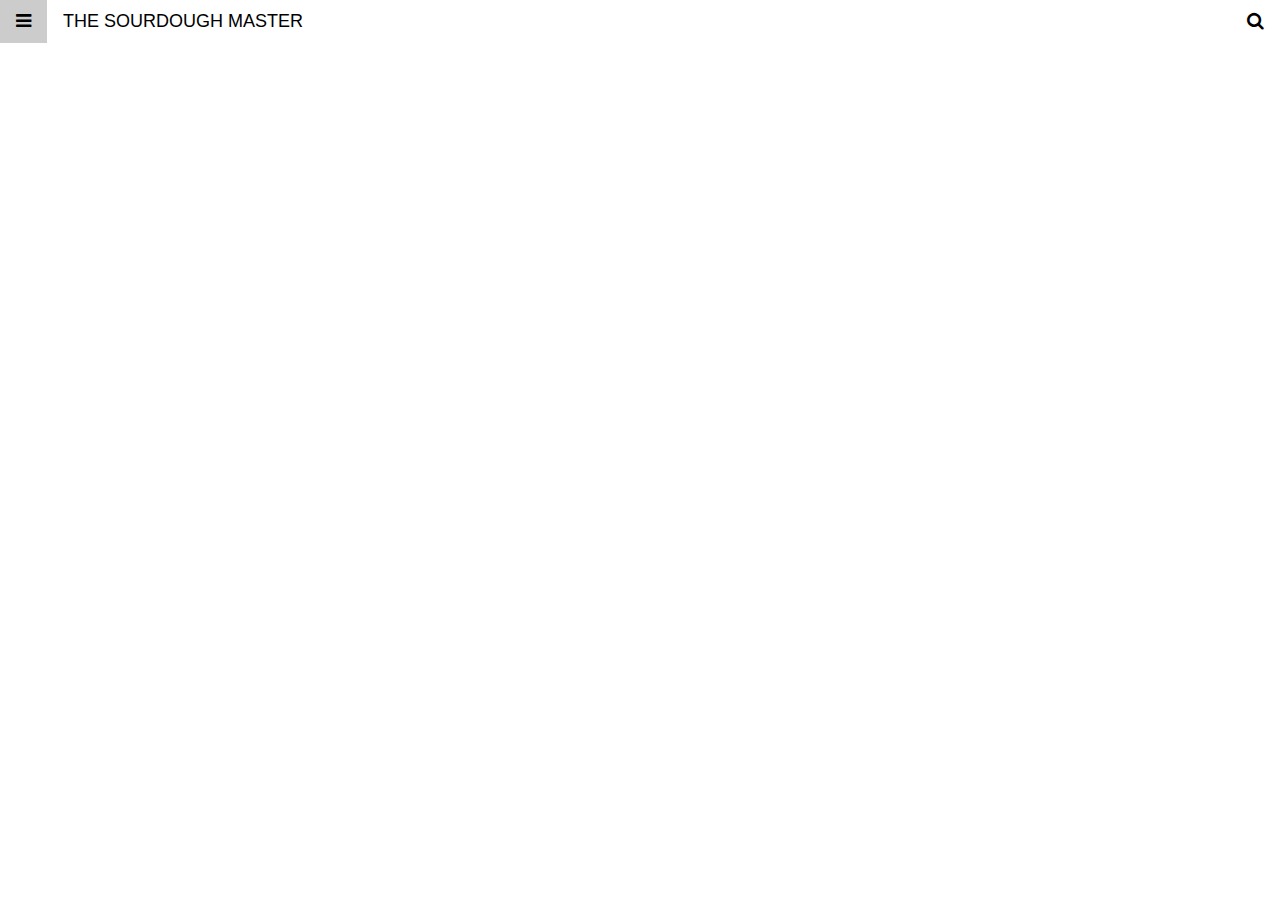
==== commit 7dda4a28: "add some styling" ====
--- a/index.html
+++ b/index.html
@@ -1,5449 +1,29 @@
-<!DOCTYPE HTML>
-<html>
-<head>
-  <meta charset="UTF-8">
-  <title>Main</title>
-  <style>body { padding: 0; margin: 0; }</style>
+<!DOCTYPE html>
+<html lang="en">
+    <meta name="viewport" content="width=device-width, initial-scale=1">
+    <link rel="stylesheet" href="https://www.w3schools.com/w3css/4/w3.css">
+    <link rel="stylesheet" href="https://www.w3schools.com/lib/w3-theme-blue-grey.css">
+    <link rel="stylesheet" href="https://cdnjs.cloudflare.com/ajax/libs/font-awesome/4.7.0/css/font-awesome.min.css">
+    <body class="w3-theme-l4">
+    
+    <div style="min-width:400px"><head>
+    <meta charset="UTF-8">
+    <title>Main</title>
+    <script src="main.js"></script>
 </head>
 
-<body>
-
-<pre id="elm"></pre>
-
-<script>
-try {
-(function(scope){
-'use strict';
-
-function F(arity, fun, wrapper) {
-  wrapper.a = arity;
-  wrapper.f = fun;
-  return wrapper;
-}
-
-function F2(fun) {
-  return F(2, fun, function(a) { return function(b) { return fun(a,b); }; })
-}
-function F3(fun) {
-  return F(3, fun, function(a) {
-    return function(b) { return function(c) { return fun(a, b, c); }; };
-  });
-}
-function F4(fun) {
-  return F(4, fun, function(a) { return function(b) { return function(c) {
-    return function(d) { return fun(a, b, c, d); }; }; };
-  });
-}
-function F5(fun) {
-  return F(5, fun, function(a) { return function(b) { return function(c) {
-    return function(d) { return function(e) { return fun(a, b, c, d, e); }; }; }; };
-  });
-}
-function F6(fun) {
-  return F(6, fun, function(a) { return function(b) { return function(c) {
-    return function(d) { return function(e) { return function(f) {
-    return fun(a, b, c, d, e, f); }; }; }; }; };
-  });
-}
-function F7(fun) {
-  return F(7, fun, function(a) { return function(b) { return function(c) {
-    return function(d) { return function(e) { return function(f) {
-    return function(g) { return fun(a, b, c, d, e, f, g); }; }; }; }; }; };
-  });
-}
-function F8(fun) {
-  return F(8, fun, function(a) { return function(b) { return function(c) {
-    return function(d) { return function(e) { return function(f) {
-    return function(g) { return function(h) {
-    return fun(a, b, c, d, e, f, g, h); }; }; }; }; }; }; };
-  });
-}
-function F9(fun) {
-  return F(9, fun, function(a) { return function(b) { return function(c) {
-    return function(d) { return function(e) { return function(f) {
-    return function(g) { return function(h) { return function(i) {
-    return fun(a, b, c, d, e, f, g, h, i); }; }; }; }; }; }; }; };
-  });
-}
-
-function A2(fun, a, b) {
-  return fun.a === 2 ? fun.f(a, b) : fun(a)(b);
-}
-function A3(fun, a, b, c) {
-  return fun.a === 3 ? fun.f(a, b, c) : fun(a)(b)(c);
-}
-function A4(fun, a, b, c, d) {
-  return fun.a === 4 ? fun.f(a, b, c, d) : fun(a)(b)(c)(d);
-}
-function A5(fun, a, b, c, d, e) {
-  return fun.a === 5 ? fun.f(a, b, c, d, e) : fun(a)(b)(c)(d)(e);
-}
-function A6(fun, a, b, c, d, e, f) {
-  return fun.a === 6 ? fun.f(a, b, c, d, e, f) : fun(a)(b)(c)(d)(e)(f);
-}
-function A7(fun, a, b, c, d, e, f, g) {
-  return fun.a === 7 ? fun.f(a, b, c, d, e, f, g) : fun(a)(b)(c)(d)(e)(f)(g);
-}
-function A8(fun, a, b, c, d, e, f, g, h) {
-  return fun.a === 8 ? fun.f(a, b, c, d, e, f, g, h) : fun(a)(b)(c)(d)(e)(f)(g)(h);
-}
-function A9(fun, a, b, c, d, e, f, g, h, i) {
-  return fun.a === 9 ? fun.f(a, b, c, d, e, f, g, h, i) : fun(a)(b)(c)(d)(e)(f)(g)(h)(i);
-}
-
-console.warn('Compiled in DEV mode. Follow the advice at https://elm-lang.org/0.19.1/optimize for better performance and smaller assets.');
-
-
-// EQUALITY
-
-function _Utils_eq(x, y)
-{
-	for (
-		var pair, stack = [], isEqual = _Utils_eqHelp(x, y, 0, stack);
-		isEqual && (pair = stack.pop());
-		isEqual = _Utils_eqHelp(pair.a, pair.b, 0, stack)
-		)
-	{}
-
-	return isEqual;
-}
-
-function _Utils_eqHelp(x, y, depth, stack)
-{
-	if (x === y)
-	{
-		return true;
-	}
-
-	if (typeof x !== 'object' || x === null || y === null)
-	{
-		typeof x === 'function' && _Debug_crash(5);
-		return false;
-	}
-
-	if (depth > 100)
-	{
-		stack.push(_Utils_Tuple2(x,y));
-		return true;
-	}
-
-	/**/
-	if (x.$ === 'Set_elm_builtin')
-	{
-		x = $elm$core$Set$toList(x);
-		y = $elm$core$Set$toList(y);
-	}
-	if (x.$ === 'RBNode_elm_builtin' || x.$ === 'RBEmpty_elm_builtin')
-	{
-		x = $elm$core$Dict$toList(x);
-		y = $elm$core$Dict$toList(y);
-	}
-	//*/
-
-	/**_UNUSED/
-	if (x.$ < 0)
-	{
-		x = $elm$core$Dict$toList(x);
-		y = $elm$core$Dict$toList(y);
-	}
-	//*/
-
-	for (var key in x)
-	{
-		if (!_Utils_eqHelp(x[key], y[key], depth + 1, stack))
-		{
-			return false;
-		}
-	}
-	return true;
-}
-
-var _Utils_equal = F2(_Utils_eq);
-var _Utils_notEqual = F2(function(a, b) { return !_Utils_eq(a,b); });
-
-
-
-// COMPARISONS
-
-// Code in Generate/JavaScript.hs, Basics.js, and List.js depends on
-// the particular integer values assigned to LT, EQ, and GT.
-
-function _Utils_cmp(x, y, ord)
-{
-	if (typeof x !== 'object')
-	{
-		return x === y ? /*EQ*/ 0 : x < y ? /*LT*/ -1 : /*GT*/ 1;
-	}
-
-	/**/
-	if (x instanceof String)
-	{
-		var a = x.valueOf();
-		var b = y.valueOf();
-		return a === b ? 0 : a < b ? -1 : 1;
-	}
-	//*/
-
-	/**_UNUSED/
-	if (typeof x.$ === 'undefined')
-	//*/
-	/**/
-	if (x.$[0] === '#')
-	//*/
-	{
-		return (ord = _Utils_cmp(x.a, y.a))
-			? ord
-			: (ord = _Utils_cmp(x.b, y.b))
-				? ord
-				: _Utils_cmp(x.c, y.c);
-	}
-
-	// traverse conses until end of a list or a mismatch
-	for (; x.b && y.b && !(ord = _Utils_cmp(x.a, y.a)); x = x.b, y = y.b) {} // WHILE_CONSES
-	return ord || (x.b ? /*GT*/ 1 : y.b ? /*LT*/ -1 : /*EQ*/ 0);
-}
-
-var _Utils_lt = F2(function(a, b) { return _Utils_cmp(a, b) < 0; });
-var _Utils_le = F2(function(a, b) { return _Utils_cmp(a, b) < 1; });
-var _Utils_gt = F2(function(a, b) { return _Utils_cmp(a, b) > 0; });
-var _Utils_ge = F2(function(a, b) { return _Utils_cmp(a, b) >= 0; });
-
-var _Utils_compare = F2(function(x, y)
-{
-	var n = _Utils_cmp(x, y);
-	return n < 0 ? $elm$core$Basics$LT : n ? $elm$core$Basics$GT : $elm$core$Basics$EQ;
-});
-
-
-// COMMON VALUES
-
-var _Utils_Tuple0_UNUSED = 0;
-var _Utils_Tuple0 = { $: '#0' };
-
-function _Utils_Tuple2_UNUSED(a, b) { return { a: a, b: b }; }
-function _Utils_Tuple2(a, b) { return { $: '#2', a: a, b: b }; }
-
-function _Utils_Tuple3_UNUSED(a, b, c) { return { a: a, b: b, c: c }; }
-function _Utils_Tuple3(a, b, c) { return { $: '#3', a: a, b: b, c: c }; }
-
-function _Utils_chr_UNUSED(c) { return c; }
-function _Utils_chr(c) { return new String(c); }
-
-
-// RECORDS
-
-function _Utils_update(oldRecord, updatedFields)
-{
-	var newRecord = {};
-
-	for (var key in oldRecord)
-	{
-		newRecord[key] = oldRecord[key];
-	}
-
-	for (var key in updatedFields)
-	{
-		newRecord[key] = updatedFields[key];
-	}
-
-	return newRecord;
-}
-
-
-// APPEND
-
-var _Utils_append = F2(_Utils_ap);
-
-function _Utils_ap(xs, ys)
-{
-	// append Strings
-	if (typeof xs === 'string')
-	{
-		return xs + ys;
-	}
-
-	// append Lists
-	if (!xs.b)
-	{
-		return ys;
-	}
-	var root = _List_Cons(xs.a, ys);
-	xs = xs.b
-	for (var curr = root; xs.b; xs = xs.b) // WHILE_CONS
-	{
-		curr = curr.b = _List_Cons(xs.a, ys);
-	}
-	return root;
-}
-
-
-
-var _List_Nil_UNUSED = { $: 0 };
-var _List_Nil = { $: '[]' };
-
-function _List_Cons_UNUSED(hd, tl) { return { $: 1, a: hd, b: tl }; }
-function _List_Cons(hd, tl) { return { $: '::', a: hd, b: tl }; }
-
-
-var _List_cons = F2(_List_Cons);
-
-function _List_fromArray(arr)
-{
-	var out = _List_Nil;
-	for (var i = arr.length; i--; )
-	{
-		out = _List_Cons(arr[i], out);
-	}
-	return out;
-}
-
-function _List_toArray(xs)
-{
-	for (var out = []; xs.b; xs = xs.b) // WHILE_CONS
-	{
-		out.push(xs.a);
-	}
-	return out;
-}
-
-var _List_map2 = F3(function(f, xs, ys)
-{
-	for (var arr = []; xs.b && ys.b; xs = xs.b, ys = ys.b) // WHILE_CONSES
-	{
-		arr.push(A2(f, xs.a, ys.a));
-	}
-	return _List_fromArray(arr);
-});
-
-var _List_map3 = F4(function(f, xs, ys, zs)
-{
-	for (var arr = []; xs.b && ys.b && zs.b; xs = xs.b, ys = ys.b, zs = zs.b) // WHILE_CONSES
-	{
-		arr.push(A3(f, xs.a, ys.a, zs.a));
-	}
-	return _List_fromArray(arr);
-});
-
-var _List_map4 = F5(function(f, ws, xs, ys, zs)
-{
-	for (var arr = []; ws.b && xs.b && ys.b && zs.b; ws = ws.b, xs = xs.b, ys = ys.b, zs = zs.b) // WHILE_CONSES
-	{
-		arr.push(A4(f, ws.a, xs.a, ys.a, zs.a));
-	}
-	return _List_fromArray(arr);
-});
-
-var _List_map5 = F6(function(f, vs, ws, xs, ys, zs)
-{
-	for (var arr = []; vs.b && ws.b && xs.b && ys.b && zs.b; vs = vs.b, ws = ws.b, xs = xs.b, ys = ys.b, zs = zs.b) // WHILE_CONSES
-	{
-		arr.push(A5(f, vs.a, ws.a, xs.a, ys.a, zs.a));
-	}
-	return _List_fromArray(arr);
-});
-
-var _List_sortBy = F2(function(f, xs)
-{
-	return _List_fromArray(_List_toArray(xs).sort(function(a, b) {
-		return _Utils_cmp(f(a), f(b));
-	}));
-});
-
-var _List_sortWith = F2(function(f, xs)
-{
-	return _List_fromArray(_List_toArray(xs).sort(function(a, b) {
-		var ord = A2(f, a, b);
-		return ord === $elm$core$Basics$EQ ? 0 : ord === $elm$core$Basics$LT ? -1 : 1;
-	}));
-});
-
-
-
-var _JsArray_empty = [];
-
-function _JsArray_singleton(value)
-{
-    return [value];
-}
-
-function _JsArray_length(array)
-{
-    return array.length;
-}
-
-var _JsArray_initialize = F3(function(size, offset, func)
-{
-    var result = new Array(size);
-
-    for (var i = 0; i < size; i++)
-    {
-        result[i] = func(offset + i);
-    }
-
-    return result;
-});
-
-var _JsArray_initializeFromList = F2(function (max, ls)
-{
-    var result = new Array(max);
-
-    for (var i = 0; i < max && ls.b; i++)
-    {
-        result[i] = ls.a;
-        ls = ls.b;
-    }
-
-    result.length = i;
-    return _Utils_Tuple2(result, ls);
-});
-
-var _JsArray_unsafeGet = F2(function(index, array)
-{
-    return array[index];
-});
-
-var _JsArray_unsafeSet = F3(function(index, value, array)
-{
-    var length = array.length;
-    var result = new Array(length);
-
-    for (var i = 0; i < length; i++)
-    {
-        result[i] = array[i];
-    }
-
-    result[index] = value;
-    return result;
-});
-
-var _JsArray_push = F2(function(value, array)
-{
-    var length = array.length;
-    var result = new Array(length + 1);
-
-    for (var i = 0; i < length; i++)
-    {
-        result[i] = array[i];
-    }
-
-    result[length] = value;
-    return result;
-});
-
-var _JsArray_foldl = F3(function(func, acc, array)
-{
-    var length = array.length;
-
-    for (var i = 0; i < length; i++)
-    {
-        acc = A2(func, array[i], acc);
-    }
-
-    return acc;
-});
-
-var _JsArray_foldr = F3(function(func, acc, array)
-{
-    for (var i = array.length - 1; i >= 0; i--)
-    {
-        acc = A2(func, array[i], acc);
-    }
-
-    return acc;
-});
-
-var _JsArray_map = F2(function(func, array)
-{
-    var length = array.length;
-    var result = new Array(length);
-
-    for (var i = 0; i < length; i++)
-    {
-        result[i] = func(array[i]);
-    }
-
-    return result;
-});
-
-var _JsArray_indexedMap = F3(function(func, offset, array)
-{
-    var length = array.length;
-    var result = new Array(length);
-
-    for (var i = 0; i < length; i++)
-    {
-        result[i] = A2(func, offset + i, array[i]);
-    }
-
-    return result;
-});
-
-var _JsArray_slice = F3(function(from, to, array)
-{
-    return array.slice(from, to);
-});
-
-var _JsArray_appendN = F3(function(n, dest, source)
-{
-    var destLen = dest.length;
-    var itemsToCopy = n - destLen;
-
-    if (itemsToCopy > source.length)
-    {
-        itemsToCopy = source.length;
-    }
-
-    var size = destLen + itemsToCopy;
-    var result = new Array(size);
-
-    for (var i = 0; i < destLen; i++)
-    {
-        result[i] = dest[i];
-    }
-
-    for (var i = 0; i < itemsToCopy; i++)
-    {
-        result[i + destLen] = source[i];
-    }
-
-    return result;
-});
-
-
-
-// LOG
-
-var _Debug_log_UNUSED = F2(function(tag, value)
-{
-	return value;
-});
-
-var _Debug_log = F2(function(tag, value)
-{
-	console.log(tag + ': ' + _Debug_toString(value));
-	return value;
-});
-
-
-// TODOS
-
-function _Debug_todo(moduleName, region)
-{
-	return function(message) {
-		_Debug_crash(8, moduleName, region, message);
-	};
-}
-
-function _Debug_todoCase(moduleName, region, value)
-{
-	return function(message) {
-		_Debug_crash(9, moduleName, region, value, message);
-	};
-}
-
-
-// TO STRING
-
-function _Debug_toString_UNUSED(value)
-{
-	return '<internals>';
-}
-
-function _Debug_toString(value)
-{
-	return _Debug_toAnsiString(false, value);
-}
-
-function _Debug_toAnsiString(ansi, value)
-{
-	if (typeof value === 'function')
-	{
-		return _Debug_internalColor(ansi, '<function>');
-	}
-
-	if (typeof value === 'boolean')
-	{
-		return _Debug_ctorColor(ansi, value ? 'True' : 'False');
-	}
-
-	if (typeof value === 'number')
-	{
-		return _Debug_numberColor(ansi, value + '');
-	}
-
-	if (value instanceof String)
-	{
-		return _Debug_charColor(ansi, "'" + _Debug_addSlashes(value, true) + "'");
-	}
-
-	if (typeof value === 'string')
-	{
-		return _Debug_stringColor(ansi, '"' + _Debug_addSlashes(value, false) + '"');
-	}
-
-	if (typeof value === 'object' && '$' in value)
-	{
-		var tag = value.$;
-
-		if (typeof tag === 'number')
-		{
-			return _Debug_internalColor(ansi, '<internals>');
-		}
-
-		if (tag[0] === '#')
-		{
-			var output = [];
-			for (var k in value)
-			{
-				if (k === '$') continue;
-				output.push(_Debug_toAnsiString(ansi, value[k]));
-			}
-			return '(' + output.join(',') + ')';
-		}
-
-		if (tag === 'Set_elm_builtin')
-		{
-			return _Debug_ctorColor(ansi, 'Set')
-				+ _Debug_fadeColor(ansi, '.fromList') + ' '
-				+ _Debug_toAnsiString(ansi, $elm$core$Set$toList(value));
-		}
-
-		if (tag === 'RBNode_elm_builtin' || tag === 'RBEmpty_elm_builtin')
-		{
-			return _Debug_ctorColor(ansi, 'Dict')
-				+ _Debug_fadeColor(ansi, '.fromList') + ' '
-				+ _Debug_toAnsiString(ansi, $elm$core$Dict$toList(value));
-		}
-
-		if (tag === 'Array_elm_builtin')
-		{
-			return _Debug_ctorColor(ansi, 'Array')
-				+ _Debug_fadeColor(ansi, '.fromList') + ' '
-				+ _Debug_toAnsiString(ansi, $elm$core$Array$toList(value));
-		}
-
-		if (tag === '::' || tag === '[]')
-		{
-			var output = '[';
-
-			value.b && (output += _Debug_toAnsiString(ansi, value.a), value = value.b)
-
-			for (; value.b; value = value.b) // WHILE_CONS
-			{
-				output += ',' + _Debug_toAnsiString(ansi, value.a);
-			}
-			return output + ']';
-		}
-
-		var output = '';
-		for (var i in value)
-		{
-			if (i === '$') continue;
-			var str = _Debug_toAnsiString(ansi, value[i]);
-			var c0 = str[0];
-			var parenless = c0 === '{' || c0 === '(' || c0 === '[' || c0 === '<' || c0 === '"' || str.indexOf(' ') < 0;
-			output += ' ' + (parenless ? str : '(' + str + ')');
-		}
-		return _Debug_ctorColor(ansi, tag) + output;
-	}
-
-	if (typeof DataView === 'function' && value instanceof DataView)
-	{
-		return _Debug_stringColor(ansi, '<' + value.byteLength + ' bytes>');
-	}
-
-	if (typeof File !== 'undefined' && value instanceof File)
-	{
-		return _Debug_internalColor(ansi, '<' + value.name + '>');
-	}
-
-	if (typeof value === 'object')
-	{
-		var output = [];
-		for (var key in value)
-		{
-			var field = key[0] === '_' ? key.slice(1) : key;
-			output.push(_Debug_fadeColor(ansi, field) + ' = ' + _Debug_toAnsiString(ansi, value[key]));
-		}
-		if (output.length === 0)
-		{
-			return '{}';
-		}
-		return '{ ' + output.join(', ') + ' }';
-	}
-
-	return _Debug_internalColor(ansi, '<internals>');
-}
-
-function _Debug_addSlashes(str, isChar)
-{
-	var s = str
-		.replace(/\\/g, '\\\\')
-		.replace(/\n/g, '\\n')
-		.replace(/\t/g, '\\t')
-		.replace(/\r/g, '\\r')
-		.replace(/\v/g, '\\v')
-		.replace(/\0/g, '\\0');
-
-	if (isChar)
-	{
-		return s.replace(/\'/g, '\\\'');
-	}
-	else
-	{
-		return s.replace(/\"/g, '\\"');
-	}
-}
-
-function _Debug_ctorColor(ansi, string)
-{
-	return ansi ? '\x1b[96m' + string + '\x1b[0m' : string;
-}
-
-function _Debug_numberColor(ansi, string)
-{
-	return ansi ? '\x1b[95m' + string + '\x1b[0m' : string;
-}
-
-function _Debug_stringColor(ansi, string)
-{
-	return ansi ? '\x1b[93m' + string + '\x1b[0m' : string;
-}
-
-function _Debug_charColor(ansi, string)
-{
-	return ansi ? '\x1b[92m' + string + '\x1b[0m' : string;
-}
-
-function _Debug_fadeColor(ansi, string)
-{
-	return ansi ? '\x1b[37m' + string + '\x1b[0m' : string;
-}
-
-function _Debug_internalColor(ansi, string)
-{
-	return ansi ? '\x1b[36m' + string + '\x1b[0m' : string;
-}
-
-function _Debug_toHexDigit(n)
-{
-	return String.fromCharCode(n < 10 ? 48 + n : 55 + n);
-}
-
-
-// CRASH
-
-
-function _Debug_crash_UNUSED(identifier)
-{
-	throw new Error('https://github.com/elm/core/blob/1.0.0/hints/' + identifier + '.md');
-}
-
-
-function _Debug_crash(identifier, fact1, fact2, fact3, fact4)
-{
-	switch(identifier)
-	{
-		case 0:
-			throw new Error('What node should I take over? In JavaScript I need something like:\n\n    Elm.Main.init({\n        node: document.getElementById("elm-node")\n    })\n\nYou need to do this with any Browser.sandbox or Browser.element program.');
-
-		case 1:
-			throw new Error('Browser.application programs cannot handle URLs like this:\n\n    ' + document.location.href + '\n\nWhat is the root? The root of your file system? Try looking at this program with `elm reactor` or some other server.');
-
-		case 2:
-			var jsonErrorString = fact1;
-			throw new Error('Problem with the flags given to your Elm program on initialization.\n\n' + jsonErrorString);
-
-		case 3:
-			var portName = fact1;
-			throw new Error('There can only be one port named `' + portName + '`, but your program has multiple.');
-
-		case 4:
-			var portName = fact1;
-			var problem = fact2;
-			throw new Error('Trying to send an unexpected type of value through port `' + portName + '`:\n' + problem);
-
-		case 5:
-			throw new Error('Trying to use `(==)` on functions.\nThere is no way to know if functions are "the same" in the Elm sense.\nRead more about this at https://package.elm-lang.org/packages/elm/core/latest/Basics#== which describes why it is this way and what the better version will look like.');
-
-		case 6:
-			var moduleName = fact1;
-			throw new Error('Your page is loading multiple Elm scripts with a module named ' + moduleName + '. Maybe a duplicate script is getting loaded accidentally? If not, rename one of them so I know which is which!');
-
-		case 8:
-			var moduleName = fact1;
-			var region = fact2;
-			var message = fact3;
-			throw new Error('TODO in module `' + moduleName + '` ' + _Debug_regionToString(region) + '\n\n' + message);
-
-		case 9:
-			var moduleName = fact1;
-			var region = fact2;
-			var value = fact3;
-			var message = fact4;
-			throw new Error(
-				'TODO in module `' + moduleName + '` from the `case` expression '
-				+ _Debug_regionToString(region) + '\n\nIt received the following value:\n\n    '
-				+ _Debug_toString(value).replace('\n', '\n    ')
-				+ '\n\nBut the branch that handles it says:\n\n    ' + message.replace('\n', '\n    ')
-			);
-
-		case 10:
-			throw new Error('Bug in https://github.com/elm/virtual-dom/issues');
-
-		case 11:
-			throw new Error('Cannot perform mod 0. Division by zero error.');
-	}
-}
-
-function _Debug_regionToString(region)
-{
-	if (region.start.line === region.end.line)
-	{
-		return 'on line ' + region.start.line;
-	}
-	return 'on lines ' + region.start.line + ' through ' + region.end.line;
-}
-
-
-
-// MATH
-
-var _Basics_add = F2(function(a, b) { return a + b; });
-var _Basics_sub = F2(function(a, b) { return a - b; });
-var _Basics_mul = F2(function(a, b) { return a * b; });
-var _Basics_fdiv = F2(function(a, b) { return a / b; });
-var _Basics_idiv = F2(function(a, b) { return (a / b) | 0; });
-var _Basics_pow = F2(Math.pow);
-
-var _Basics_remainderBy = F2(function(b, a) { return a % b; });
-
-// https://www.microsoft.com/en-us/research/wp-content/uploads/2016/02/divmodnote-letter.pdf
-var _Basics_modBy = F2(function(modulus, x)
-{
-	var answer = x % modulus;
-	return modulus === 0
-		? _Debug_crash(11)
-		:
-	((answer > 0 && modulus < 0) || (answer < 0 && modulus > 0))
-		? answer + modulus
-		: answer;
-});
-
-
-// TRIGONOMETRY
-
-var _Basics_pi = Math.PI;
-var _Basics_e = Math.E;
-var _Basics_cos = Math.cos;
-var _Basics_sin = Math.sin;
-var _Basics_tan = Math.tan;
-var _Basics_acos = Math.acos;
-var _Basics_asin = Math.asin;
-var _Basics_atan = Math.atan;
-var _Basics_atan2 = F2(Math.atan2);
-
-
-// MORE MATH
-
-function _Basics_toFloat(x) { return x; }
-function _Basics_truncate(n) { return n | 0; }
-function _Basics_isInfinite(n) { return n === Infinity || n === -Infinity; }
-
-var _Basics_ceiling = Math.ceil;
-var _Basics_floor = Math.floor;
-var _Basics_round = Math.round;
-var _Basics_sqrt = Math.sqrt;
-var _Basics_log = Math.log;
-var _Basics_isNaN = isNaN;
-
-
-// BOOLEANS
-
-function _Basics_not(bool) { return !bool; }
-var _Basics_and = F2(function(a, b) { return a && b; });
-var _Basics_or  = F2(function(a, b) { return a || b; });
-var _Basics_xor = F2(function(a, b) { return a !== b; });
-
-
-
-var _String_cons = F2(function(chr, str)
-{
-	return chr + str;
-});
-
-function _String_uncons(string)
-{
-	var word = string.charCodeAt(0);
-	return !isNaN(word)
-		? $elm$core$Maybe$Just(
-			0xD800 <= word && word <= 0xDBFF
-				? _Utils_Tuple2(_Utils_chr(string[0] + string[1]), string.slice(2))
-				: _Utils_Tuple2(_Utils_chr(string[0]), string.slice(1))
-		)
-		: $elm$core$Maybe$Nothing;
-}
-
-var _String_append = F2(function(a, b)
-{
-	return a + b;
-});
-
-function _String_length(str)
-{
-	return str.length;
-}
-
-var _String_map = F2(function(func, string)
-{
-	var len = string.length;
-	var array = new Array(len);
-	var i = 0;
-	while (i < len)
-	{
-		var word = string.charCodeAt(i);
-		if (0xD800 <= word && word <= 0xDBFF)
-		{
-			array[i] = func(_Utils_chr(string[i] + string[i+1]));
-			i += 2;
-			continue;
-		}
-		array[i] = func(_Utils_chr(string[i]));
-		i++;
-	}
-	return array.join('');
-});
-
-var _String_filter = F2(function(isGood, str)
-{
-	var arr = [];
-	var len = str.length;
-	var i = 0;
-	while (i < len)
-	{
-		var char = str[i];
-		var word = str.charCodeAt(i);
-		i++;
-		if (0xD800 <= word && word <= 0xDBFF)
-		{
-			char += str[i];
-			i++;
-		}
-
-		if (isGood(_Utils_chr(char)))
-		{
-			arr.push(char);
-		}
-	}
-	return arr.join('');
-});
-
-function _String_reverse(str)
-{
-	var len = str.length;
-	var arr = new Array(len);
-	var i = 0;
-	while (i < len)
-	{
-		var word = str.charCodeAt(i);
-		if (0xD800 <= word && word <= 0xDBFF)
-		{
-			arr[len - i] = str[i + 1];
-			i++;
-			arr[len - i] = str[i - 1];
-			i++;
-		}
-		else
-		{
-			arr[len - i] = str[i];
-			i++;
-		}
-	}
-	return arr.join('');
-}
-
-var _String_foldl = F3(function(func, state, string)
-{
-	var len = string.length;
-	var i = 0;
-	while (i < len)
-	{
-		var char = string[i];
-		var word = string.charCodeAt(i);
-		i++;
-		if (0xD800 <= word && word <= 0xDBFF)
-		{
-			char += string[i];
-			i++;
-		}
-		state = A2(func, _Utils_chr(char), state);
-	}
-	return state;
-});
-
-var _String_foldr = F3(function(func, state, string)
-{
-	var i = string.length;
-	while (i--)
-	{
-		var char = string[i];
-		var word = string.charCodeAt(i);
-		if (0xDC00 <= word && word <= 0xDFFF)
-		{
-			i--;
-			char = string[i] + char;
-		}
-		state = A2(func, _Utils_chr(char), state);
-	}
-	return state;
-});
-
-var _String_split = F2(function(sep, str)
-{
-	return str.split(sep);
-});
-
-var _String_join = F2(function(sep, strs)
-{
-	return strs.join(sep);
-});
-
-var _String_slice = F3(function(start, end, str) {
-	return str.slice(start, end);
-});
-
-function _String_trim(str)
-{
-	return str.trim();
-}
-
-function _String_trimLeft(str)
-{
-	return str.replace(/^\s+/, '');
-}
-
-function _String_trimRight(str)
-{
-	return str.replace(/\s+$/, '');
-}
-
-function _String_words(str)
-{
-	return _List_fromArray(str.trim().split(/\s+/g));
-}
-
-function _String_lines(str)
-{
-	return _List_fromArray(str.split(/\r\n|\r|\n/g));
-}
-
-function _String_toUpper(str)
-{
-	return str.toUpperCase();
-}
-
-function _String_toLower(str)
-{
-	return str.toLowerCase();
-}
-
-var _String_any = F2(function(isGood, string)
-{
-	var i = string.length;
-	while (i--)
-	{
-		var char = string[i];
-		var word = string.charCodeAt(i);
-		if (0xDC00 <= word && word <= 0xDFFF)
-		{
-			i--;
-			char = string[i] + char;
-		}
-		if (isGood(_Utils_chr(char)))
-		{
-			return true;
-		}
-	}
-	return false;
-});
-
-var _String_all = F2(function(isGood, string)
-{
-	var i = string.length;
-	while (i--)
-	{
-		var char = string[i];
-		var word = string.charCodeAt(i);
-		if (0xDC00 <= word && word <= 0xDFFF)
-		{
-			i--;
-			char = string[i] + char;
-		}
-		if (!isGood(_Utils_chr(char)))
-		{
-			return false;
-		}
-	}
-	return true;
-});
-
-var _String_contains = F2(function(sub, str)
-{
-	return str.indexOf(sub) > -1;
-});
-
-var _String_startsWith = F2(function(sub, str)
-{
-	return str.indexOf(sub) === 0;
-});
-
-var _String_endsWith = F2(function(sub, str)
-{
-	return str.length >= sub.length &&
-		str.lastIndexOf(sub) === str.length - sub.length;
-});
-
-var _String_indexes = F2(function(sub, str)
-{
-	var subLen = sub.length;
-
-	if (subLen < 1)
-	{
-		return _List_Nil;
-	}
-
-	var i = 0;
-	var is = [];
-
-	while ((i = str.indexOf(sub, i)) > -1)
-	{
-		is.push(i);
-		i = i + subLen;
-	}
-
-	return _List_fromArray(is);
-});
-
-
-// TO STRING
-
-function _String_fromNumber(number)
-{
-	return number + '';
-}
-
-
-// INT CONVERSIONS
-
-function _String_toInt(str)
-{
-	var total = 0;
-	var code0 = str.charCodeAt(0);
-	var start = code0 == 0x2B /* + */ || code0 == 0x2D /* - */ ? 1 : 0;
-
-	for (var i = start; i < str.length; ++i)
-	{
-		var code = str.charCodeAt(i);
-		if (code < 0x30 || 0x39 < code)
-		{
-			return $elm$core$Maybe$Nothing;
-		}
-		total = 10 * total + code - 0x30;
-	}
-
-	return i == start
-		? $elm$core$Maybe$Nothing
-		: $elm$core$Maybe$Just(code0 == 0x2D ? -total : total);
-}
-
-
-// FLOAT CONVERSIONS
-
-function _String_toFloat(s)
-{
-	// check if it is a hex, octal, or binary number
-	if (s.length === 0 || /[\sxbo]/.test(s))
-	{
-		return $elm$core$Maybe$Nothing;
-	}
-	var n = +s;
-	// faster isNaN check
-	return n === n ? $elm$core$Maybe$Just(n) : $elm$core$Maybe$Nothing;
-}
-
-function _String_fromList(chars)
-{
-	return _List_toArray(chars).join('');
-}
-
-
-
-
-function _Char_toCode(char)
-{
-	var code = char.charCodeAt(0);
-	if (0xD800 <= code && code <= 0xDBFF)
-	{
-		return (code - 0xD800) * 0x400 + char.charCodeAt(1) - 0xDC00 + 0x10000
-	}
-	return code;
-}
-
-function _Char_fromCode(code)
-{
-	return _Utils_chr(
-		(code < 0 || 0x10FFFF < code)
-			? '\uFFFD'
-			:
-		(code <= 0xFFFF)
-			? String.fromCharCode(code)
-			:
-		(code -= 0x10000,
-			String.fromCharCode(Math.floor(code / 0x400) + 0xD800, code % 0x400 + 0xDC00)
-		)
-	);
-}
-
-function _Char_toUpper(char)
-{
-	return _Utils_chr(char.toUpperCase());
-}
-
-function _Char_toLower(char)
-{
-	return _Utils_chr(char.toLowerCase());
-}
-
-function _Char_toLocaleUpper(char)
-{
-	return _Utils_chr(char.toLocaleUpperCase());
-}
-
-function _Char_toLocaleLower(char)
-{
-	return _Utils_chr(char.toLocaleLowerCase());
-}
-
-
-
-/**/
-function _Json_errorToString(error)
-{
-	return $elm$json$Json$Decode$errorToString(error);
-}
-//*/
-
-
-// CORE DECODERS
-
-function _Json_succeed(msg)
-{
-	return {
-		$: 0,
-		a: msg
-	};
-}
-
-function _Json_fail(msg)
-{
-	return {
-		$: 1,
-		a: msg
-	};
-}
-
-function _Json_decodePrim(decoder)
-{
-	return { $: 2, b: decoder };
-}
-
-var _Json_decodeInt = _Json_decodePrim(function(value) {
-	return (typeof value !== 'number')
-		? _Json_expecting('an INT', value)
-		:
-	(-2147483647 < value && value < 2147483647 && (value | 0) === value)
-		? $elm$core$Result$Ok(value)
-		:
-	(isFinite(value) && !(value % 1))
-		? $elm$core$Result$Ok(value)
-		: _Json_expecting('an INT', value);
-});
-
-var _Json_decodeBool = _Json_decodePrim(function(value) {
-	return (typeof value === 'boolean')
-		? $elm$core$Result$Ok(value)
-		: _Json_expecting('a BOOL', value);
-});
-
-var _Json_decodeFloat = _Json_decodePrim(function(value) {
-	return (typeof value === 'number')
-		? $elm$core$Result$Ok(value)
-		: _Json_expecting('a FLOAT', value);
-});
-
-var _Json_decodeValue = _Json_decodePrim(function(value) {
-	return $elm$core$Result$Ok(_Json_wrap(value));
-});
-
-var _Json_decodeString = _Json_decodePrim(function(value) {
-	return (typeof value === 'string')
-		? $elm$core$Result$Ok(value)
-		: (value instanceof String)
-			? $elm$core$Result$Ok(value + '')
-			: _Json_expecting('a STRING', value);
-});
-
-function _Json_decodeList(decoder) { return { $: 3, b: decoder }; }
-function _Json_decodeArray(decoder) { return { $: 4, b: decoder }; }
-
-function _Json_decodeNull(value) { return { $: 5, c: value }; }
-
-var _Json_decodeField = F2(function(field, decoder)
-{
-	return {
-		$: 6,
-		d: field,
-		b: decoder
-	};
-});
-
-var _Json_decodeIndex = F2(function(index, decoder)
-{
-	return {
-		$: 7,
-		e: index,
-		b: decoder
-	};
-});
-
-function _Json_decodeKeyValuePairs(decoder)
-{
-	return {
-		$: 8,
-		b: decoder
-	};
-}
-
-function _Json_mapMany(f, decoders)
-{
-	return {
-		$: 9,
-		f: f,
-		g: decoders
-	};
-}
-
-var _Json_andThen = F2(function(callback, decoder)
-{
-	return {
-		$: 10,
-		b: decoder,
-		h: callback
-	};
-});
-
-function _Json_oneOf(decoders)
-{
-	return {
-		$: 11,
-		g: decoders
-	};
-}
-
-
-// DECODING OBJECTS
-
-var _Json_map1 = F2(function(f, d1)
-{
-	return _Json_mapMany(f, [d1]);
-});
-
-var _Json_map2 = F3(function(f, d1, d2)
-{
-	return _Json_mapMany(f, [d1, d2]);
-});
-
-var _Json_map3 = F4(function(f, d1, d2, d3)
-{
-	return _Json_mapMany(f, [d1, d2, d3]);
-});
-
-var _Json_map4 = F5(function(f, d1, d2, d3, d4)
-{
-	return _Json_mapMany(f, [d1, d2, d3, d4]);
-});
-
-var _Json_map5 = F6(function(f, d1, d2, d3, d4, d5)
-{
-	return _Json_mapMany(f, [d1, d2, d3, d4, d5]);
-});
-
-var _Json_map6 = F7(function(f, d1, d2, d3, d4, d5, d6)
-{
-	return _Json_mapMany(f, [d1, d2, d3, d4, d5, d6]);
-});
-
-var _Json_map7 = F8(function(f, d1, d2, d3, d4, d5, d6, d7)
-{
-	return _Json_mapMany(f, [d1, d2, d3, d4, d5, d6, d7]);
-});
-
-var _Json_map8 = F9(function(f, d1, d2, d3, d4, d5, d6, d7, d8)
-{
-	return _Json_mapMany(f, [d1, d2, d3, d4, d5, d6, d7, d8]);
-});
-
-
-// DECODE
-
-var _Json_runOnString = F2(function(decoder, string)
-{
-	try
-	{
-		var value = JSON.parse(string);
-		return _Json_runHelp(decoder, value);
-	}
-	catch (e)
-	{
-		return $elm$core$Result$Err(A2($elm$json$Json$Decode$Failure, 'This is not valid JSON! ' + e.message, _Json_wrap(string)));
-	}
-});
-
-var _Json_run = F2(function(decoder, value)
-{
-	return _Json_runHelp(decoder, _Json_unwrap(value));
-});
-
-function _Json_runHelp(decoder, value)
-{
-	switch (decoder.$)
-	{
-		case 2:
-			return decoder.b(value);
-
-		case 5:
-			return (value === null)
-				? $elm$core$Result$Ok(decoder.c)
-				: _Json_expecting('null', value);
-
-		case 3:
-			if (!_Json_isArray(value))
-			{
-				return _Json_expecting('a LIST', value);
-			}
-			return _Json_runArrayDecoder(decoder.b, value, _List_fromArray);
-
-		case 4:
-			if (!_Json_isArray(value))
-			{
-				return _Json_expecting('an ARRAY', value);
-			}
-			return _Json_runArrayDecoder(decoder.b, value, _Json_toElmArray);
-
-		case 6:
-			var field = decoder.d;
-			if (typeof value !== 'object' || value === null || !(field in value))
-			{
-				return _Json_expecting('an OBJECT with a field named `' + field + '`', value);
-			}
-			var result = _Json_runHelp(decoder.b, value[field]);
-			return ($elm$core$Result$isOk(result)) ? result : $elm$core$Result$Err(A2($elm$json$Json$Decode$Field, field, result.a));
-
-		case 7:
-			var index = decoder.e;
-			if (!_Json_isArray(value))
-			{
-				return _Json_expecting('an ARRAY', value);
-			}
-			if (index >= value.length)
-			{
-				return _Json_expecting('a LONGER array. Need index ' + index + ' but only see ' + value.length + ' entries', value);
-			}
-			var result = _Json_runHelp(decoder.b, value[index]);
-			return ($elm$core$Result$isOk(result)) ? result : $elm$core$Result$Err(A2($elm$json$Json$Decode$Index, index, result.a));
-
-		case 8:
-			if (typeof value !== 'object' || value === null || _Json_isArray(value))
-			{
-				return _Json_expecting('an OBJECT', value);
-			}
-
-			var keyValuePairs = _List_Nil;
-			// TODO test perf of Object.keys and switch when support is good enough
-			for (var key in value)
-			{
-				if (value.hasOwnProperty(key))
-				{
-					var result = _Json_runHelp(decoder.b, value[key]);
-					if (!$elm$core$Result$isOk(result))
-					{
-						return $elm$core$Result$Err(A2($elm$json$Json$Decode$Field, key, result.a));
-					}
-					keyValuePairs = _List_Cons(_Utils_Tuple2(key, result.a), keyValuePairs);
-				}
-			}
-			return $elm$core$Result$Ok($elm$core$List$reverse(keyValuePairs));
-
-		case 9:
-			var answer = decoder.f;
-			var decoders = decoder.g;
-			for (var i = 0; i < decoders.length; i++)
-			{
-				var result = _Json_runHelp(decoders[i], value);
-				if (!$elm$core$Result$isOk(result))
-				{
-					return result;
-				}
-				answer = answer(result.a);
-			}
-			return $elm$core$Result$Ok(answer);
-
-		case 10:
-			var result = _Json_runHelp(decoder.b, value);
-			return (!$elm$core$Result$isOk(result))
-				? result
-				: _Json_runHelp(decoder.h(result.a), value);
-
-		case 11:
-			var errors = _List_Nil;
-			for (var temp = decoder.g; temp.b; temp = temp.b) // WHILE_CONS
-			{
-				var result = _Json_runHelp(temp.a, value);
-				if ($elm$core$Result$isOk(result))
-				{
-					return result;
-				}
-				errors = _List_Cons(result.a, errors);
-			}
-			return $elm$core$Result$Err($elm$json$Json$Decode$OneOf($elm$core$List$reverse(errors)));
-
-		case 1:
-			return $elm$core$Result$Err(A2($elm$json$Json$Decode$Failure, decoder.a, _Json_wrap(value)));
-
-		case 0:
-			return $elm$core$Result$Ok(decoder.a);
-	}
-}
-
-function _Json_runArrayDecoder(decoder, value, toElmValue)
-{
-	var len = value.length;
-	var array = new Array(len);
-	for (var i = 0; i < len; i++)
-	{
-		var result = _Json_runHelp(decoder, value[i]);
-		if (!$elm$core$Result$isOk(result))
-		{
-			return $elm$core$Result$Err(A2($elm$json$Json$Decode$Index, i, result.a));
-		}
-		array[i] = result.a;
-	}
-	return $elm$core$Result$Ok(toElmValue(array));
-}
-
-function _Json_isArray(value)
-{
-	return Array.isArray(value) || (typeof FileList !== 'undefined' && value instanceof FileList);
-}
-
-function _Json_toElmArray(array)
-{
-	return A2($elm$core$Array$initialize, array.length, function(i) { return array[i]; });
-}
-
-function _Json_expecting(type, value)
-{
-	return $elm$core$Result$Err(A2($elm$json$Json$Decode$Failure, 'Expecting ' + type, _Json_wrap(value)));
-}
-
-
-// EQUALITY
-
-function _Json_equality(x, y)
-{
-	if (x === y)
-	{
-		return true;
-	}
-
-	if (x.$ !== y.$)
-	{
-		return false;
-	}
-
-	switch (x.$)
-	{
-		case 0:
-		case 1:
-			return x.a === y.a;
-
-		case 2:
-			return x.b === y.b;
-
-		case 5:
-			return x.c === y.c;
-
-		case 3:
-		case 4:
-		case 8:
-			return _Json_equality(x.b, y.b);
-
-		case 6:
-			return x.d === y.d && _Json_equality(x.b, y.b);
-
-		case 7:
-			return x.e === y.e && _Json_equality(x.b, y.b);
-
-		case 9:
-			return x.f === y.f && _Json_listEquality(x.g, y.g);
-
-		case 10:
-			return x.h === y.h && _Json_equality(x.b, y.b);
-
-		case 11:
-			return _Json_listEquality(x.g, y.g);
-	}
-}
-
-function _Json_listEquality(aDecoders, bDecoders)
-{
-	var len = aDecoders.length;
-	if (len !== bDecoders.length)
-	{
-		return false;
-	}
-	for (var i = 0; i < len; i++)
-	{
-		if (!_Json_equality(aDecoders[i], bDecoders[i]))
-		{
-			return false;
-		}
-	}
-	return true;
-}
-
-
-// ENCODE
-
-var _Json_encode = F2(function(indentLevel, value)
-{
-	return JSON.stringify(_Json_unwrap(value), null, indentLevel) + '';
-});
-
-function _Json_wrap(value) { return { $: 0, a: value }; }
-function _Json_unwrap(value) { return value.a; }
-
-function _Json_wrap_UNUSED(value) { return value; }
-function _Json_unwrap_UNUSED(value) { return value; }
-
-function _Json_emptyArray() { return []; }
-function _Json_emptyObject() { return {}; }
-
-var _Json_addField = F3(function(key, value, object)
-{
-	object[key] = _Json_unwrap(value);
-	return object;
-});
-
-function _Json_addEntry(func)
-{
-	return F2(function(entry, array)
-	{
-		array.push(_Json_unwrap(func(entry)));
-		return array;
-	});
-}
-
-var _Json_encodeNull = _Json_wrap(null);
-
-
-
-// TASKS
-
-function _Scheduler_succeed(value)
-{
-	return {
-		$: 0,
-		a: value
-	};
-}
-
-function _Scheduler_fail(error)
-{
-	return {
-		$: 1,
-		a: error
-	};
-}
-
-function _Scheduler_binding(callback)
-{
-	return {
-		$: 2,
-		b: callback,
-		c: null
-	};
-}
-
-var _Scheduler_andThen = F2(function(callback, task)
-{
-	return {
-		$: 3,
-		b: callback,
-		d: task
-	};
-});
-
-var _Scheduler_onError = F2(function(callback, task)
-{
-	return {
-		$: 4,
-		b: callback,
-		d: task
-	};
-});
-
-function _Scheduler_receive(callback)
-{
-	return {
-		$: 5,
-		b: callback
-	};
-}
-
-
-// PROCESSES
-
-var _Scheduler_guid = 0;
-
-function _Scheduler_rawSpawn(task)
-{
-	var proc = {
-		$: 0,
-		e: _Scheduler_guid++,
-		f: task,
-		g: null,
-		h: []
-	};
-
-	_Scheduler_enqueue(proc);
-
-	return proc;
-}
-
-function _Scheduler_spawn(task)
-{
-	return _Scheduler_binding(function(callback) {
-		callback(_Scheduler_succeed(_Scheduler_rawSpawn(task)));
-	});
-}
-
-function _Scheduler_rawSend(proc, msg)
-{
-	proc.h.push(msg);
-	_Scheduler_enqueue(proc);
-}
-
-var _Scheduler_send = F2(function(proc, msg)
-{
-	return _Scheduler_binding(function(callback) {
-		_Scheduler_rawSend(proc, msg);
-		callback(_Scheduler_succeed(_Utils_Tuple0));
-	});
-});
-
-function _Scheduler_kill(proc)
-{
-	return _Scheduler_binding(function(callback) {
-		var task = proc.f;
-		if (task.$ === 2 && task.c)
-		{
-			task.c();
-		}
-
-		proc.f = null;
-
-		callback(_Scheduler_succeed(_Utils_Tuple0));
-	});
-}
-
-
-/* STEP PROCESSES
-
-type alias Process =
-  { $ : tag
-  , id : unique_id
-  , root : Task
-  , stack : null | { $: SUCCEED | FAIL, a: callback, b: stack }
-  , mailbox : [msg]
-  }
-
-*/
-
-
-var _Scheduler_working = false;
-var _Scheduler_queue = [];
-
-
-function _Scheduler_enqueue(proc)
-{
-	_Scheduler_queue.push(proc);
-	if (_Scheduler_working)
-	{
-		return;
-	}
-	_Scheduler_working = true;
-	while (proc = _Scheduler_queue.shift())
-	{
-		_Scheduler_step(proc);
-	}
-	_Scheduler_working = false;
-}
-
-
-function _Scheduler_step(proc)
-{
-	while (proc.f)
-	{
-		var rootTag = proc.f.$;
-		if (rootTag === 0 || rootTag === 1)
-		{
-			while (proc.g && proc.g.$ !== rootTag)
-			{
-				proc.g = proc.g.i;
-			}
-			if (!proc.g)
-			{
-				return;
-			}
-			proc.f = proc.g.b(proc.f.a);
-			proc.g = proc.g.i;
-		}
-		else if (rootTag === 2)
-		{
-			proc.f.c = proc.f.b(function(newRoot) {
-				proc.f = newRoot;
-				_Scheduler_enqueue(proc);
-			});
-			return;
-		}
-		else if (rootTag === 5)
-		{
-			if (proc.h.length === 0)
-			{
-				return;
-			}
-			proc.f = proc.f.b(proc.h.shift());
-		}
-		else // if (rootTag === 3 || rootTag === 4)
-		{
-			proc.g = {
-				$: rootTag === 3 ? 0 : 1,
-				b: proc.f.b,
-				i: proc.g
-			};
-			proc.f = proc.f.d;
-		}
-	}
-}
-
-
-
-function _Process_sleep(time)
-{
-	return _Scheduler_binding(function(callback) {
-		var id = setTimeout(function() {
-			callback(_Scheduler_succeed(_Utils_Tuple0));
-		}, time);
-
-		return function() { clearTimeout(id); };
-	});
-}
-
-
-
-
-// PROGRAMS
-
-
-var _Platform_worker = F4(function(impl, flagDecoder, debugMetadata, args)
-{
-	return _Platform_initialize(
-		flagDecoder,
-		args,
-		impl.init,
-		impl.update,
-		impl.subscriptions,
-		function() { return function() {} }
-	);
-});
-
-
-
-// INITIALIZE A PROGRAM
-
-
-function _Platform_initialize(flagDecoder, args, init, update, subscriptions, stepperBuilder)
-{
-	var result = A2(_Json_run, flagDecoder, _Json_wrap(args ? args['flags'] : undefined));
-	$elm$core$Result$isOk(result) || _Debug_crash(2 /**/, _Json_errorToString(result.a) /**/);
-	var managers = {};
-	var initPair = init(result.a);
-	var model = initPair.a;
-	var stepper = stepperBuilder(sendToApp, model);
-	var ports = _Platform_setupEffects(managers, sendToApp);
-
-	function sendToApp(msg, viewMetadata)
-	{
-		var pair = A2(update, msg, model);
-		stepper(model = pair.a, viewMetadata);
-		_Platform_enqueueEffects(managers, pair.b, subscriptions(model));
-	}
-
-	_Platform_enqueueEffects(managers, initPair.b, subscriptions(model));
-
-	return ports ? { ports: ports } : {};
-}
-
-
-
-// TRACK PRELOADS
-//
-// This is used by code in elm/browser and elm/http
-// to register any HTTP requests that are triggered by init.
-//
-
-
-var _Platform_preload;
-
-
-function _Platform_registerPreload(url)
-{
-	_Platform_preload.add(url);
-}
-
-
-
-// EFFECT MANAGERS
-
-
-var _Platform_effectManagers = {};
-
-
-function _Platform_setupEffects(managers, sendToApp)
-{
-	var ports;
-
-	// setup all necessary effect managers
-	for (var key in _Platform_effectManagers)
-	{
-		var manager = _Platform_effectManagers[key];
-
-		if (manager.a)
-		{
-			ports = ports || {};
-			ports[key] = manager.a(key, sendToApp);
-		}
-
-		managers[key] = _Platform_instantiateManager(manager, sendToApp);
-	}
-
-	return ports;
-}
-
-
-function _Platform_createManager(init, onEffects, onSelfMsg, cmdMap, subMap)
-{
-	return {
-		b: init,
-		c: onEffects,
-		d: onSelfMsg,
-		e: cmdMap,
-		f: subMap
-	};
-}
-
-
-function _Platform_instantiateManager(info, sendToApp)
-{
-	var router = {
-		g: sendToApp,
-		h: undefined
-	};
-
-	var onEffects = info.c;
-	var onSelfMsg = info.d;
-	var cmdMap = info.e;
-	var subMap = info.f;
-
-	function loop(state)
-	{
-		return A2(_Scheduler_andThen, loop, _Scheduler_receive(function(msg)
-		{
-			var value = msg.a;
-
-			if (msg.$ === 0)
-			{
-				return A3(onSelfMsg, router, value, state);
-			}
-
-			return cmdMap && subMap
-				? A4(onEffects, router, value.i, value.j, state)
-				: A3(onEffects, router, cmdMap ? value.i : value.j, state);
-		}));
-	}
-
-	return router.h = _Scheduler_rawSpawn(A2(_Scheduler_andThen, loop, info.b));
-}
-
-
-
-// ROUTING
-
-
-var _Platform_sendToApp = F2(function(router, msg)
-{
-	return _Scheduler_binding(function(callback)
-	{
-		router.g(msg);
-		callback(_Scheduler_succeed(_Utils_Tuple0));
-	});
-});
-
-
-var _Platform_sendToSelf = F2(function(router, msg)
-{
-	return A2(_Scheduler_send, router.h, {
-		$: 0,
-		a: msg
-	});
-});
-
-
-
-// BAGS
-
-
-function _Platform_leaf(home)
-{
-	return function(value)
-	{
-		return {
-			$: 1,
-			k: home,
-			l: value
-		};
-	};
-}
-
-
-function _Platform_batch(list)
-{
-	return {
-		$: 2,
-		m: list
-	};
-}
-
-
-var _Platform_map = F2(function(tagger, bag)
-{
-	return {
-		$: 3,
-		n: tagger,
-		o: bag
-	}
-});
-
-
-
-// PIPE BAGS INTO EFFECT MANAGERS
-//
-// Effects must be queued!
-//
-// Say your init contains a synchronous command, like Time.now or Time.here
-//
-//   - This will produce a batch of effects (FX_1)
-//   - The synchronous task triggers the subsequent `update` call
-//   - This will produce a batch of effects (FX_2)
-//
-// If we just start dispatching FX_2, subscriptions from FX_2 can be processed
-// before subscriptions from FX_1. No good! Earlier versions of this code had
-// this problem, leading to these reports:
-//
-//   https://github.com/elm/core/issues/980
-//   https://github.com/elm/core/pull/981
-//   https://github.com/elm/compiler/issues/1776
-//
-// The queue is necessary to avoid ordering issues for synchronous commands.
-
-
-// Why use true/false here? Why not just check the length of the queue?
-// The goal is to detect "are we currently dispatching effects?" If we
-// are, we need to bail and let the ongoing while loop handle things.
-//
-// Now say the queue has 1 element. When we dequeue the final element,
-// the queue will be empty, but we are still actively dispatching effects.
-// So you could get queue jumping in a really tricky category of cases.
-//
-var _Platform_effectsQueue = [];
-var _Platform_effectsActive = false;
-
-
-function _Platform_enqueueEffects(managers, cmdBag, subBag)
-{
-	_Platform_effectsQueue.push({ p: managers, q: cmdBag, r: subBag });
-
-	if (_Platform_effectsActive) return;
-
-	_Platform_effectsActive = true;
-	for (var fx; fx = _Platform_effectsQueue.shift(); )
-	{
-		_Platform_dispatchEffects(fx.p, fx.q, fx.r);
-	}
-	_Platform_effectsActive = false;
-}
-
-
-function _Platform_dispatchEffects(managers, cmdBag, subBag)
-{
-	var effectsDict = {};
-	_Platform_gatherEffects(true, cmdBag, effectsDict, null);
-	_Platform_gatherEffects(false, subBag, effectsDict, null);
-
-	for (var home in managers)
-	{
-		_Scheduler_rawSend(managers[home], {
-			$: 'fx',
-			a: effectsDict[home] || { i: _List_Nil, j: _List_Nil }
-		});
-	}
-}
-
-
-function _Platform_gatherEffects(isCmd, bag, effectsDict, taggers)
-{
-	switch (bag.$)
-	{
-		case 1:
-			var home = bag.k;
-			var effect = _Platform_toEffect(isCmd, home, taggers, bag.l);
-			effectsDict[home] = _Platform_insert(isCmd, effect, effectsDict[home]);
-			return;
-
-		case 2:
-			for (var list = bag.m; list.b; list = list.b) // WHILE_CONS
-			{
-				_Platform_gatherEffects(isCmd, list.a, effectsDict, taggers);
-			}
-			return;
-
-		case 3:
-			_Platform_gatherEffects(isCmd, bag.o, effectsDict, {
-				s: bag.n,
-				t: taggers
-			});
-			return;
-	}
-}
-
-
-function _Platform_toEffect(isCmd, home, taggers, value)
-{
-	function applyTaggers(x)
-	{
-		for (var temp = taggers; temp; temp = temp.t)
-		{
-			x = temp.s(x);
-		}
-		return x;
-	}
-
-	var map = isCmd
-		? _Platform_effectManagers[home].e
-		: _Platform_effectManagers[home].f;
-
-	return A2(map, applyTaggers, value)
-}
-
-
-function _Platform_insert(isCmd, newEffect, effects)
-{
-	effects = effects || { i: _List_Nil, j: _List_Nil };
-
-	isCmd
-		? (effects.i = _List_Cons(newEffect, effects.i))
-		: (effects.j = _List_Cons(newEffect, effects.j));
-
-	return effects;
-}
-
-
-
-// PORTS
-
-
-function _Platform_checkPortName(name)
-{
-	if (_Platform_effectManagers[name])
-	{
-		_Debug_crash(3, name)
-	}
-}
-
-
-
-// OUTGOING PORTS
-
-
-function _Platform_outgoingPort(name, converter)
-{
-	_Platform_checkPortName(name);
-	_Platform_effectManagers[name] = {
-		e: _Platform_outgoingPortMap,
-		u: converter,
-		a: _Platform_setupOutgoingPort
-	};
-	return _Platform_leaf(name);
-}
-
-
-var _Platform_outgoingPortMap = F2(function(tagger, value) { return value; });
-
-
-function _Platform_setupOutgoingPort(name)
-{
-	var subs = [];
-	var converter = _Platform_effectManagers[name].u;
-
-	// CREATE MANAGER
-
-	var init = _Process_sleep(0);
-
-	_Platform_effectManagers[name].b = init;
-	_Platform_effectManagers[name].c = F3(function(router, cmdList, state)
-	{
-		for ( ; cmdList.b; cmdList = cmdList.b) // WHILE_CONS
-		{
-			// grab a separate reference to subs in case unsubscribe is called
-			var currentSubs = subs;
-			var value = _Json_unwrap(converter(cmdList.a));
-			for (var i = 0; i < currentSubs.length; i++)
-			{
-				currentSubs[i](value);
-			}
-		}
-		return init;
-	});
-
-	// PUBLIC API
-
-	function subscribe(callback)
-	{
-		subs.push(callback);
-	}
-
-	function unsubscribe(callback)
-	{
-		// copy subs into a new array in case unsubscribe is called within a
-		// subscribed callback
-		subs = subs.slice();
-		var index = subs.indexOf(callback);
-		if (index >= 0)
-		{
-			subs.splice(index, 1);
-		}
-	}
-
-	return {
-		subscribe: subscribe,
-		unsubscribe: unsubscribe
-	};
-}
-
-
-
-// INCOMING PORTS
-
-
-function _Platform_incomingPort(name, converter)
-{
-	_Platform_checkPortName(name);
-	_Platform_effectManagers[name] = {
-		f: _Platform_incomingPortMap,
-		u: converter,
-		a: _Platform_setupIncomingPort
-	};
-	return _Platform_leaf(name);
-}
-
-
-var _Platform_incomingPortMap = F2(function(tagger, finalTagger)
-{
-	return function(value)
-	{
-		return tagger(finalTagger(value));
-	};
-});
-
-
-function _Platform_setupIncomingPort(name, sendToApp)
-{
-	var subs = _List_Nil;
-	var converter = _Platform_effectManagers[name].u;
-
-	// CREATE MANAGER
-
-	var init = _Scheduler_succeed(null);
-
-	_Platform_effectManagers[name].b = init;
-	_Platform_effectManagers[name].c = F3(function(router, subList, state)
-	{
-		subs = subList;
-		return init;
-	});
-
-	// PUBLIC API
-
-	function send(incomingValue)
-	{
-		var result = A2(_Json_run, converter, _Json_wrap(incomingValue));
-
-		$elm$core$Result$isOk(result) || _Debug_crash(4, name, result.a);
-
-		var value = result.a;
-		for (var temp = subs; temp.b; temp = temp.b) // WHILE_CONS
-		{
-			sendToApp(temp.a(value));
-		}
-	}
-
-	return { send: send };
-}
-
-
-
-// EXPORT ELM MODULES
-//
-// Have DEBUG and PROD versions so that we can (1) give nicer errors in
-// debug mode and (2) not pay for the bits needed for that in prod mode.
-//
-
-
-function _Platform_export_UNUSED(exports)
-{
-	scope['Elm']
-		? _Platform_mergeExportsProd(scope['Elm'], exports)
-		: scope['Elm'] = exports;
-}
-
-
-function _Platform_mergeExportsProd(obj, exports)
-{
-	for (var name in exports)
-	{
-		(name in obj)
-			? (name == 'init')
-				? _Debug_crash(6)
-				: _Platform_mergeExportsProd(obj[name], exports[name])
-			: (obj[name] = exports[name]);
-	}
-}
-
-
-function _Platform_export(exports)
-{
-	scope['Elm']
-		? _Platform_mergeExportsDebug('Elm', scope['Elm'], exports)
-		: scope['Elm'] = exports;
-}
-
-
-function _Platform_mergeExportsDebug(moduleName, obj, exports)
-{
-	for (var name in exports)
-	{
-		(name in obj)
-			? (name == 'init')
-				? _Debug_crash(6, moduleName)
-				: _Platform_mergeExportsDebug(moduleName + '.' + name, obj[name], exports[name])
-			: (obj[name] = exports[name]);
-	}
-}
-
-
-
-
-// HELPERS
-
-
-var _VirtualDom_divertHrefToApp;
-
-var _VirtualDom_doc = typeof document !== 'undefined' ? document : {};
-
-
-function _VirtualDom_appendChild(parent, child)
-{
-	parent.appendChild(child);
-}
-
-var _VirtualDom_init = F4(function(virtualNode, flagDecoder, debugMetadata, args)
-{
-	// NOTE: this function needs _Platform_export available to work
-
-	/**_UNUSED/
-	var node = args['node'];
-	//*/
-	/**/
-	var node = args && args['node'] ? args['node'] : _Debug_crash(0);
-	//*/
-
-	node.parentNode.replaceChild(
-		_VirtualDom_render(virtualNode, function() {}),
-		node
-	);
-
-	return {};
-});
-
-
-
-// TEXT
-
-
-function _VirtualDom_text(string)
-{
-	return {
-		$: 0,
-		a: string
-	};
-}
-
-
-
-// NODE
-
-
-var _VirtualDom_nodeNS = F2(function(namespace, tag)
-{
-	return F2(function(factList, kidList)
-	{
-		for (var kids = [], descendantsCount = 0; kidList.b; kidList = kidList.b) // WHILE_CONS
-		{
-			var kid = kidList.a;
-			descendantsCount += (kid.b || 0);
-			kids.push(kid);
-		}
-		descendantsCount += kids.length;
-
-		return {
-			$: 1,
-			c: tag,
-			d: _VirtualDom_organizeFacts(factList),
-			e: kids,
-			f: namespace,
-			b: descendantsCount
-		};
-	});
-});
-
-
-var _VirtualDom_node = _VirtualDom_nodeNS(undefined);
-
-
-
-// KEYED NODE
-
-
-var _VirtualDom_keyedNodeNS = F2(function(namespace, tag)
-{
-	return F2(function(factList, kidList)
-	{
-		for (var kids = [], descendantsCount = 0; kidList.b; kidList = kidList.b) // WHILE_CONS
-		{
-			var kid = kidList.a;
-			descendantsCount += (kid.b.b || 0);
-			kids.push(kid);
-		}
-		descendantsCount += kids.length;
-
-		return {
-			$: 2,
-			c: tag,
-			d: _VirtualDom_organizeFacts(factList),
-			e: kids,
-			f: namespace,
-			b: descendantsCount
-		};
-	});
-});
-
-
-var _VirtualDom_keyedNode = _VirtualDom_keyedNodeNS(undefined);
-
-
-
-// CUSTOM
-
-
-function _VirtualDom_custom(factList, model, render, diff)
-{
-	return {
-		$: 3,
-		d: _VirtualDom_organizeFacts(factList),
-		g: model,
-		h: render,
-		i: diff
-	};
-}
-
-
-
-// MAP
-
-
-var _VirtualDom_map = F2(function(tagger, node)
-{
-	return {
-		$: 4,
-		j: tagger,
-		k: node,
-		b: 1 + (node.b || 0)
-	};
-});
-
-
-
-// LAZY
-
-
-function _VirtualDom_thunk(refs, thunk)
-{
-	return {
-		$: 5,
-		l: refs,
-		m: thunk,
-		k: undefined
-	};
-}
-
-var _VirtualDom_lazy = F2(function(func, a)
-{
-	return _VirtualDom_thunk([func, a], function() {
-		return func(a);
-	});
-});
-
-var _VirtualDom_lazy2 = F3(function(func, a, b)
-{
-	return _VirtualDom_thunk([func, a, b], function() {
-		return A2(func, a, b);
-	});
-});
-
-var _VirtualDom_lazy3 = F4(function(func, a, b, c)
-{
-	return _VirtualDom_thunk([func, a, b, c], function() {
-		return A3(func, a, b, c);
-	});
-});
-
-var _VirtualDom_lazy4 = F5(function(func, a, b, c, d)
-{
-	return _VirtualDom_thunk([func, a, b, c, d], function() {
-		return A4(func, a, b, c, d);
-	});
-});
-
-var _VirtualDom_lazy5 = F6(function(func, a, b, c, d, e)
-{
-	return _VirtualDom_thunk([func, a, b, c, d, e], function() {
-		return A5(func, a, b, c, d, e);
-	});
-});
-
-var _VirtualDom_lazy6 = F7(function(func, a, b, c, d, e, f)
-{
-	return _VirtualDom_thunk([func, a, b, c, d, e, f], function() {
-		return A6(func, a, b, c, d, e, f);
-	});
-});
-
-var _VirtualDom_lazy7 = F8(function(func, a, b, c, d, e, f, g)
-{
-	return _VirtualDom_thunk([func, a, b, c, d, e, f, g], function() {
-		return A7(func, a, b, c, d, e, f, g);
-	});
-});
-
-var _VirtualDom_lazy8 = F9(function(func, a, b, c, d, e, f, g, h)
-{
-	return _VirtualDom_thunk([func, a, b, c, d, e, f, g, h], function() {
-		return A8(func, a, b, c, d, e, f, g, h);
-	});
-});
-
-
-
-// FACTS
-
-
-var _VirtualDom_on = F2(function(key, handler)
-{
-	return {
-		$: 'a0',
-		n: key,
-		o: handler
-	};
-});
-var _VirtualDom_style = F2(function(key, value)
-{
-	return {
-		$: 'a1',
-		n: key,
-		o: value
-	};
-});
-var _VirtualDom_property = F2(function(key, value)
-{
-	return {
-		$: 'a2',
-		n: key,
-		o: value
-	};
-});
-var _VirtualDom_attribute = F2(function(key, value)
-{
-	return {
-		$: 'a3',
-		n: key,
-		o: value
-	};
-});
-var _VirtualDom_attributeNS = F3(function(namespace, key, value)
-{
-	return {
-		$: 'a4',
-		n: key,
-		o: { f: namespace, o: value }
-	};
-});
-
-
-
-// XSS ATTACK VECTOR CHECKS
-
-
-function _VirtualDom_noScript(tag)
-{
-	return tag == 'script' ? 'p' : tag;
-}
-
-function _VirtualDom_noOnOrFormAction(key)
-{
-	return /^(on|formAction$)/i.test(key) ? 'data-' + key : key;
-}
-
-function _VirtualDom_noInnerHtmlOrFormAction(key)
-{
-	return key == 'innerHTML' || key == 'formAction' ? 'data-' + key : key;
-}
-
-function _VirtualDom_noJavaScriptUri_UNUSED(value)
-{
-	return /^javascript:/i.test(value.replace(/\s/g,'')) ? '' : value;
-}
-
-function _VirtualDom_noJavaScriptUri(value)
-{
-	return /^javascript:/i.test(value.replace(/\s/g,''))
-		? 'javascript:alert("This is an XSS vector. Please use ports or web components instead.")'
-		: value;
-}
-
-function _VirtualDom_noJavaScriptOrHtmlUri_UNUSED(value)
-{
-	return /^\s*(javascript:|data:text\/html)/i.test(value) ? '' : value;
-}
-
-function _VirtualDom_noJavaScriptOrHtmlUri(value)
-{
-	return /^\s*(javascript:|data:text\/html)/i.test(value)
-		? 'javascript:alert("This is an XSS vector. Please use ports or web components instead.")'
-		: value;
-}
-
-
-
-// MAP FACTS
-
-
-var _VirtualDom_mapAttribute = F2(function(func, attr)
-{
-	return (attr.$ === 'a0')
-		? A2(_VirtualDom_on, attr.n, _VirtualDom_mapHandler(func, attr.o))
-		: attr;
-});
-
-function _VirtualDom_mapHandler(func, handler)
-{
-	var tag = $elm$virtual_dom$VirtualDom$toHandlerInt(handler);
-
-	// 0 = Normal
-	// 1 = MayStopPropagation
-	// 2 = MayPreventDefault
-	// 3 = Custom
-
-	return {
-		$: handler.$,
-		a:
-			!tag
-				? A2($elm$json$Json$Decode$map, func, handler.a)
-				:
-			A3($elm$json$Json$Decode$map2,
-				tag < 3
-					? _VirtualDom_mapEventTuple
-					: _VirtualDom_mapEventRecord,
-				$elm$json$Json$Decode$succeed(func),
-				handler.a
-			)
-	};
-}
-
-var _VirtualDom_mapEventTuple = F2(function(func, tuple)
-{
-	return _Utils_Tuple2(func(tuple.a), tuple.b);
-});
-
-var _VirtualDom_mapEventRecord = F2(function(func, record)
-{
-	return {
-		message: func(record.message),
-		stopPropagation: record.stopPropagation,
-		preventDefault: record.preventDefault
-	}
-});
-
-
-
-// ORGANIZE FACTS
-
-
-function _VirtualDom_organizeFacts(factList)
-{
-	for (var facts = {}; factList.b; factList = factList.b) // WHILE_CONS
-	{
-		var entry = factList.a;
-
-		var tag = entry.$;
-		var key = entry.n;
-		var value = entry.o;
-
-		if (tag === 'a2')
-		{
-			(key === 'className')
-				? _VirtualDom_addClass(facts, key, _Json_unwrap(value))
-				: facts[key] = _Json_unwrap(value);
-
-			continue;
-		}
-
-		var subFacts = facts[tag] || (facts[tag] = {});
-		(tag === 'a3' && key === 'class')
-			? _VirtualDom_addClass(subFacts, key, value)
-			: subFacts[key] = value;
-	}
-
-	return facts;
-}
-
-function _VirtualDom_addClass(object, key, newClass)
-{
-	var classes = object[key];
-	object[key] = classes ? classes + ' ' + newClass : newClass;
-}
-
-
-
-// RENDER
-
-
-function _VirtualDom_render(vNode, eventNode)
-{
-	var tag = vNode.$;
-
-	if (tag === 5)
-	{
-		return _VirtualDom_render(vNode.k || (vNode.k = vNode.m()), eventNode);
-	}
-
-	if (tag === 0)
-	{
-		return _VirtualDom_doc.createTextNode(vNode.a);
-	}
-
-	if (tag === 4)
-	{
-		var subNode = vNode.k;
-		var tagger = vNode.j;
-
-		while (subNode.$ === 4)
-		{
-			typeof tagger !== 'object'
-				? tagger = [tagger, subNode.j]
-				: tagger.push(subNode.j);
-
-			subNode = subNode.k;
-		}
-
-		var subEventRoot = { j: tagger, p: eventNode };
-		var domNode = _VirtualDom_render(subNode, subEventRoot);
-		domNode.elm_event_node_ref = subEventRoot;
-		return domNode;
-	}
-
-	if (tag === 3)
-	{
-		var domNode = vNode.h(vNode.g);
-		_VirtualDom_applyFacts(domNode, eventNode, vNode.d);
-		return domNode;
-	}
-
-	// at this point `tag` must be 1 or 2
-
-	var domNode = vNode.f
-		? _VirtualDom_doc.createElementNS(vNode.f, vNode.c)
-		: _VirtualDom_doc.createElement(vNode.c);
-
-	if (_VirtualDom_divertHrefToApp && vNode.c == 'a')
-	{
-		domNode.addEventListener('click', _VirtualDom_divertHrefToApp(domNode));
-	}
-
-	_VirtualDom_applyFacts(domNode, eventNode, vNode.d);
-
-	for (var kids = vNode.e, i = 0; i < kids.length; i++)
-	{
-		_VirtualDom_appendChild(domNode, _VirtualDom_render(tag === 1 ? kids[i] : kids[i].b, eventNode));
-	}
-
-	return domNode;
-}
-
-
-
-// APPLY FACTS
-
-
-function _VirtualDom_applyFacts(domNode, eventNode, facts)
-{
-	for (var key in facts)
-	{
-		var value = facts[key];
-
-		key === 'a1'
-			? _VirtualDom_applyStyles(domNode, value)
-			:
-		key === 'a0'
-			? _VirtualDom_applyEvents(domNode, eventNode, value)
-			:
-		key === 'a3'
-			? _VirtualDom_applyAttrs(domNode, value)
-			:
-		key === 'a4'
-			? _VirtualDom_applyAttrsNS(domNode, value)
-			:
-		((key !== 'value' && key !== 'checked') || domNode[key] !== value) && (domNode[key] = value);
-	}
-}
-
-
-
-// APPLY STYLES
-
-
-function _VirtualDom_applyStyles(domNode, styles)
-{
-	var domNodeStyle = domNode.style;
-
-	for (var key in styles)
-	{
-		domNodeStyle[key] = styles[key];
-	}
-}
-
-
-
-// APPLY ATTRS
-
-
-function _VirtualDom_applyAttrs(domNode, attrs)
-{
-	for (var key in attrs)
-	{
-		var value = attrs[key];
-		typeof value !== 'undefined'
-			? domNode.setAttribute(key, value)
-			: domNode.removeAttribute(key);
-	}
-}
-
-
-
-// APPLY NAMESPACED ATTRS
-
-
-function _VirtualDom_applyAttrsNS(domNode, nsAttrs)
-{
-	for (var key in nsAttrs)
-	{
-		var pair = nsAttrs[key];
-		var namespace = pair.f;
-		var value = pair.o;
-
-		typeof value !== 'undefined'
-			? domNode.setAttributeNS(namespace, key, value)
-			: domNode.removeAttributeNS(namespace, key);
-	}
-}
-
-
-
-// APPLY EVENTS
-
-
-function _VirtualDom_applyEvents(domNode, eventNode, events)
-{
-	var allCallbacks = domNode.elmFs || (domNode.elmFs = {});
-
-	for (var key in events)
-	{
-		var newHandler = events[key];
-		var oldCallback = allCallbacks[key];
-
-		if (!newHandler)
-		{
-			domNode.removeEventListener(key, oldCallback);
-			allCallbacks[key] = undefined;
-			continue;
-		}
-
-		if (oldCallback)
-		{
-			var oldHandler = oldCallback.q;
-			if (oldHandler.$ === newHandler.$)
-			{
-				oldCallback.q = newHandler;
-				continue;
-			}
-			domNode.removeEventListener(key, oldCallback);
-		}
-
-		oldCallback = _VirtualDom_makeCallback(eventNode, newHandler);
-		domNode.addEventListener(key, oldCallback,
-			_VirtualDom_passiveSupported
-			&& { passive: $elm$virtual_dom$VirtualDom$toHandlerInt(newHandler) < 2 }
-		);
-		allCallbacks[key] = oldCallback;
-	}
-}
-
-
-
-// PASSIVE EVENTS
-
-
-var _VirtualDom_passiveSupported;
-
-try
-{
-	window.addEventListener('t', null, Object.defineProperty({}, 'passive', {
-		get: function() { _VirtualDom_passiveSupported = true; }
-	}));
-}
-catch(e) {}
-
-
-
-// EVENT HANDLERS
-
-
-function _VirtualDom_makeCallback(eventNode, initialHandler)
-{
-	function callback(event)
-	{
-		var handler = callback.q;
-		var result = _Json_runHelp(handler.a, event);
-
-		if (!$elm$core$Result$isOk(result))
-		{
-			return;
-		}
-
-		var tag = $elm$virtual_dom$VirtualDom$toHandlerInt(handler);
-
-		// 0 = Normal
-		// 1 = MayStopPropagation
-		// 2 = MayPreventDefault
-		// 3 = Custom
-
-		var value = result.a;
-		var message = !tag ? value : tag < 3 ? value.a : value.message;
-		var stopPropagation = tag == 1 ? value.b : tag == 3 && value.stopPropagation;
-		var currentEventNode = (
-			stopPropagation && event.stopPropagation(),
-			(tag == 2 ? value.b : tag == 3 && value.preventDefault) && event.preventDefault(),
-			eventNode
-		);
-		var tagger;
-		var i;
-		while (tagger = currentEventNode.j)
-		{
-			if (typeof tagger == 'function')
-			{
-				message = tagger(message);
-			}
-			else
-			{
-				for (var i = tagger.length; i--; )
-				{
-					message = tagger[i](message);
-				}
-			}
-			currentEventNode = currentEventNode.p;
-		}
-		currentEventNode(message, stopPropagation); // stopPropagation implies isSync
-	}
-
-	callback.q = initialHandler;
-
-	return callback;
-}
-
-function _VirtualDom_equalEvents(x, y)
-{
-	return x.$ == y.$ && _Json_equality(x.a, y.a);
-}
-
-
-
-// DIFF
-
-
-// TODO: Should we do patches like in iOS?
-//
-// type Patch
-//   = At Int Patch
-//   | Batch (List Patch)
-//   | Change ...
-//
-// How could it not be better?
-//
-function _VirtualDom_diff(x, y)
-{
-	var patches = [];
-	_VirtualDom_diffHelp(x, y, patches, 0);
-	return patches;
-}
-
-
-function _VirtualDom_pushPatch(patches, type, index, data)
-{
-	var patch = {
-		$: type,
-		r: index,
-		s: data,
-		t: undefined,
-		u: undefined
-	};
-	patches.push(patch);
-	return patch;
-}
-
-
-function _VirtualDom_diffHelp(x, y, patches, index)
-{
-	if (x === y)
-	{
-		return;
-	}
-
-	var xType = x.$;
-	var yType = y.$;
-
-	// Bail if you run into different types of nodes. Implies that the
-	// structure has changed significantly and it's not worth a diff.
-	if (xType !== yType)
-	{
-		if (xType === 1 && yType === 2)
-		{
-			y = _VirtualDom_dekey(y);
-			yType = 1;
-		}
-		else
-		{
-			_VirtualDom_pushPatch(patches, 0, index, y);
-			return;
-		}
-	}
-
-	// Now we know that both nodes are the same $.
-	switch (yType)
-	{
-		case 5:
-			var xRefs = x.l;
-			var yRefs = y.l;
-			var i = xRefs.length;
-			var same = i === yRefs.length;
-			while (same && i--)
-			{
-				same = xRefs[i] === yRefs[i];
-			}
-			if (same)
-			{
-				y.k = x.k;
-				return;
-			}
-			y.k = y.m();
-			var subPatches = [];
-			_VirtualDom_diffHelp(x.k, y.k, subPatches, 0);
-			subPatches.length > 0 && _VirtualDom_pushPatch(patches, 1, index, subPatches);
-			return;
-
-		case 4:
-			// gather nested taggers
-			var xTaggers = x.j;
-			var yTaggers = y.j;
-			var nesting = false;
-
-			var xSubNode = x.k;
-			while (xSubNode.$ === 4)
-			{
-				nesting = true;
-
-				typeof xTaggers !== 'object'
-					? xTaggers = [xTaggers, xSubNode.j]
-					: xTaggers.push(xSubNode.j);
-
-				xSubNode = xSubNode.k;
-			}
-
-			var ySubNode = y.k;
-			while (ySubNode.$ === 4)
-			{
-				nesting = true;
-
-				typeof yTaggers !== 'object'
-					? yTaggers = [yTaggers, ySubNode.j]
-					: yTaggers.push(ySubNode.j);
-
-				ySubNode = ySubNode.k;
-			}
-
-			// Just bail if different numbers of taggers. This implies the
-			// structure of the virtual DOM has changed.
-			if (nesting && xTaggers.length !== yTaggers.length)
-			{
-				_VirtualDom_pushPatch(patches, 0, index, y);
-				return;
-			}
-
-			// check if taggers are "the same"
-			if (nesting ? !_VirtualDom_pairwiseRefEqual(xTaggers, yTaggers) : xTaggers !== yTaggers)
-			{
-				_VirtualDom_pushPatch(patches, 2, index, yTaggers);
-			}
-
-			// diff everything below the taggers
-			_VirtualDom_diffHelp(xSubNode, ySubNode, patches, index + 1);
-			return;
-
-		case 0:
-			if (x.a !== y.a)
-			{
-				_VirtualDom_pushPatch(patches, 3, index, y.a);
-			}
-			return;
-
-		case 1:
-			_VirtualDom_diffNodes(x, y, patches, index, _VirtualDom_diffKids);
-			return;
-
-		case 2:
-			_VirtualDom_diffNodes(x, y, patches, index, _VirtualDom_diffKeyedKids);
-			return;
-
-		case 3:
-			if (x.h !== y.h)
-			{
-				_VirtualDom_pushPatch(patches, 0, index, y);
-				return;
-			}
-
-			var factsDiff = _VirtualDom_diffFacts(x.d, y.d);
-			factsDiff && _VirtualDom_pushPatch(patches, 4, index, factsDiff);
-
-			var patch = y.i(x.g, y.g);
-			patch && _VirtualDom_pushPatch(patches, 5, index, patch);
-
-			return;
-	}
-}
-
-// assumes the incoming arrays are the same length
-function _VirtualDom_pairwiseRefEqual(as, bs)
-{
-	for (var i = 0; i < as.length; i++)
-	{
-		if (as[i] !== bs[i])
-		{
-			return false;
-		}
-	}
-
-	return true;
-}
-
-function _VirtualDom_diffNodes(x, y, patches, index, diffKids)
-{
-	// Bail if obvious indicators have changed. Implies more serious
-	// structural changes such that it's not worth it to diff.
-	if (x.c !== y.c || x.f !== y.f)
-	{
-		_VirtualDom_pushPatch(patches, 0, index, y);
-		return;
-	}
-
-	var factsDiff = _VirtualDom_diffFacts(x.d, y.d);
-	factsDiff && _VirtualDom_pushPatch(patches, 4, index, factsDiff);
-
-	diffKids(x, y, patches, index);
-}
-
-
-
-// DIFF FACTS
-
-
-// TODO Instead of creating a new diff object, it's possible to just test if
-// there *is* a diff. During the actual patch, do the diff again and make the
-// modifications directly. This way, there's no new allocations. Worth it?
-function _VirtualDom_diffFacts(x, y, category)
-{
-	var diff;
-
-	// look for changes and removals
-	for (var xKey in x)
-	{
-		if (xKey === 'a1' || xKey === 'a0' || xKey === 'a3' || xKey === 'a4')
-		{
-			var subDiff = _VirtualDom_diffFacts(x[xKey], y[xKey] || {}, xKey);
-			if (subDiff)
-			{
-				diff = diff || {};
-				diff[xKey] = subDiff;
-			}
-			continue;
-		}
-
-		// remove if not in the new facts
-		if (!(xKey in y))
-		{
-			diff = diff || {};
-			diff[xKey] =
-				!category
-					? (typeof x[xKey] === 'string' ? '' : null)
-					:
-				(category === 'a1')
-					? ''
-					:
-				(category === 'a0' || category === 'a3')
-					? undefined
-					:
-				{ f: x[xKey].f, o: undefined };
-
-			continue;
-		}
-
-		var xValue = x[xKey];
-		var yValue = y[xKey];
-
-		// reference equal, so don't worry about it
-		if (xValue === yValue && xKey !== 'value' && xKey !== 'checked'
-			|| category === 'a0' && _VirtualDom_equalEvents(xValue, yValue))
-		{
-			continue;
-		}
-
-		diff = diff || {};
-		diff[xKey] = yValue;
-	}
-
-	// add new stuff
-	for (var yKey in y)
-	{
-		if (!(yKey in x))
-		{
-			diff = diff || {};
-			diff[yKey] = y[yKey];
-		}
-	}
-
-	return diff;
-}
-
-
-
-// DIFF KIDS
-
-
-function _VirtualDom_diffKids(xParent, yParent, patches, index)
-{
-	var xKids = xParent.e;
-	var yKids = yParent.e;
-
-	var xLen = xKids.length;
-	var yLen = yKids.length;
-
-	// FIGURE OUT IF THERE ARE INSERTS OR REMOVALS
-
-	if (xLen > yLen)
-	{
-		_VirtualDom_pushPatch(patches, 6, index, {
-			v: yLen,
-			i: xLen - yLen
-		});
-	}
-	else if (xLen < yLen)
-	{
-		_VirtualDom_pushPatch(patches, 7, index, {
-			v: xLen,
-			e: yKids
-		});
-	}
-
-	// PAIRWISE DIFF EVERYTHING ELSE
-
-	for (var minLen = xLen < yLen ? xLen : yLen, i = 0; i < minLen; i++)
-	{
-		var xKid = xKids[i];
-		_VirtualDom_diffHelp(xKid, yKids[i], patches, ++index);
-		index += xKid.b || 0;
-	}
-}
-
-
-
-// KEYED DIFF
-
-
-function _VirtualDom_diffKeyedKids(xParent, yParent, patches, rootIndex)
-{
-	var localPatches = [];
-
-	var changes = {}; // Dict String Entry
-	var inserts = []; // Array { index : Int, entry : Entry }
-	// type Entry = { tag : String, vnode : VNode, index : Int, data : _ }
-
-	var xKids = xParent.e;
-	var yKids = yParent.e;
-	var xLen = xKids.length;
-	var yLen = yKids.length;
-	var xIndex = 0;
-	var yIndex = 0;
-
-	var index = rootIndex;
-
-	while (xIndex < xLen && yIndex < yLen)
-	{
-		var x = xKids[xIndex];
-		var y = yKids[yIndex];
-
-		var xKey = x.a;
-		var yKey = y.a;
-		var xNode = x.b;
-		var yNode = y.b;
-
-		var newMatch = undefined;
-		var oldMatch = undefined;
-
-		// check if keys match
-
-		if (xKey === yKey)
-		{
-			index++;
-			_VirtualDom_diffHelp(xNode, yNode, localPatches, index);
-			index += xNode.b || 0;
-
-			xIndex++;
-			yIndex++;
-			continue;
-		}
-
-		// look ahead 1 to detect insertions and removals.
-
-		var xNext = xKids[xIndex + 1];
-		var yNext = yKids[yIndex + 1];
-
-		if (xNext)
-		{
-			var xNextKey = xNext.a;
-			var xNextNode = xNext.b;
-			oldMatch = yKey === xNextKey;
-		}
-
-		if (yNext)
-		{
-			var yNextKey = yNext.a;
-			var yNextNode = yNext.b;
-			newMatch = xKey === yNextKey;
-		}
-
-
-		// swap x and y
-		if (newMatch && oldMatch)
-		{
-			index++;
-			_VirtualDom_diffHelp(xNode, yNextNode, localPatches, index);
-			_VirtualDom_insertNode(changes, localPatches, xKey, yNode, yIndex, inserts);
-			index += xNode.b || 0;
-
-			index++;
-			_VirtualDom_removeNode(changes, localPatches, xKey, xNextNode, index);
-			index += xNextNode.b || 0;
-
-			xIndex += 2;
-			yIndex += 2;
-			continue;
-		}
-
-		// insert y
-		if (newMatch)
-		{
-			index++;
-			_VirtualDom_insertNode(changes, localPatches, yKey, yNode, yIndex, inserts);
-			_VirtualDom_diffHelp(xNode, yNextNode, localPatches, index);
-			index += xNode.b || 0;
-
-			xIndex += 1;
-			yIndex += 2;
-			continue;
-		}
-
-		// remove x
-		if (oldMatch)
-		{
-			index++;
-			_VirtualDom_removeNode(changes, localPatches, xKey, xNode, index);
-			index += xNode.b || 0;
-
-			index++;
-			_VirtualDom_diffHelp(xNextNode, yNode, localPatches, index);
-			index += xNextNode.b || 0;
-
-			xIndex += 2;
-			yIndex += 1;
-			continue;
-		}
-
-		// remove x, insert y
-		if (xNext && xNextKey === yNextKey)
-		{
-			index++;
-			_VirtualDom_removeNode(changes, localPatches, xKey, xNode, index);
-			_VirtualDom_insertNode(changes, localPatches, yKey, yNode, yIndex, inserts);
-			index += xNode.b || 0;
-
-			index++;
-			_VirtualDom_diffHelp(xNextNode, yNextNode, localPatches, index);
-			index += xNextNode.b || 0;
-
-			xIndex += 2;
-			yIndex += 2;
-			continue;
-		}
-
-		break;
-	}
-
-	// eat up any remaining nodes with removeNode and insertNode
-
-	while (xIndex < xLen)
-	{
-		index++;
-		var x = xKids[xIndex];
-		var xNode = x.b;
-		_VirtualDom_removeNode(changes, localPatches, x.a, xNode, index);
-		index += xNode.b || 0;
-		xIndex++;
-	}
-
-	while (yIndex < yLen)
-	{
-		var endInserts = endInserts || [];
-		var y = yKids[yIndex];
-		_VirtualDom_insertNode(changes, localPatches, y.a, y.b, undefined, endInserts);
-		yIndex++;
-	}
-
-	if (localPatches.length > 0 || inserts.length > 0 || endInserts)
-	{
-		_VirtualDom_pushPatch(patches, 8, rootIndex, {
-			w: localPatches,
-			x: inserts,
-			y: endInserts
-		});
-	}
-}
-
-
-
-// CHANGES FROM KEYED DIFF
-
-
-var _VirtualDom_POSTFIX = '_elmW6BL';
-
-
-function _VirtualDom_insertNode(changes, localPatches, key, vnode, yIndex, inserts)
-{
-	var entry = changes[key];
-
-	// never seen this key before
-	if (!entry)
-	{
-		entry = {
-			c: 0,
-			z: vnode,
-			r: yIndex,
-			s: undefined
-		};
-
-		inserts.push({ r: yIndex, A: entry });
-		changes[key] = entry;
-
-		return;
-	}
-
-	// this key was removed earlier, a match!
-	if (entry.c === 1)
-	{
-		inserts.push({ r: yIndex, A: entry });
-
-		entry.c = 2;
-		var subPatches = [];
-		_VirtualDom_diffHelp(entry.z, vnode, subPatches, entry.r);
-		entry.r = yIndex;
-		entry.s.s = {
-			w: subPatches,
-			A: entry
-		};
-
-		return;
-	}
-
-	// this key has already been inserted or moved, a duplicate!
-	_VirtualDom_insertNode(changes, localPatches, key + _VirtualDom_POSTFIX, vnode, yIndex, inserts);
-}
-
-
-function _VirtualDom_removeNode(changes, localPatches, key, vnode, index)
-{
-	var entry = changes[key];
-
-	// never seen this key before
-	if (!entry)
-	{
-		var patch = _VirtualDom_pushPatch(localPatches, 9, index, undefined);
-
-		changes[key] = {
-			c: 1,
-			z: vnode,
-			r: index,
-			s: patch
-		};
-
-		return;
-	}
-
-	// this key was inserted earlier, a match!
-	if (entry.c === 0)
-	{
-		entry.c = 2;
-		var subPatches = [];
-		_VirtualDom_diffHelp(vnode, entry.z, subPatches, index);
-
-		_VirtualDom_pushPatch(localPatches, 9, index, {
-			w: subPatches,
-			A: entry
-		});
-
-		return;
-	}
-
-	// this key has already been removed or moved, a duplicate!
-	_VirtualDom_removeNode(changes, localPatches, key + _VirtualDom_POSTFIX, vnode, index);
-}
-
-
-
-// ADD DOM NODES
-//
-// Each DOM node has an "index" assigned in order of traversal. It is important
-// to minimize our crawl over the actual DOM, so these indexes (along with the
-// descendantsCount of virtual nodes) let us skip touching entire subtrees of
-// the DOM if we know there are no patches there.
-
-
-function _VirtualDom_addDomNodes(domNode, vNode, patches, eventNode)
-{
-	_VirtualDom_addDomNodesHelp(domNode, vNode, patches, 0, 0, vNode.b, eventNode);
-}
-
-
-// assumes `patches` is non-empty and indexes increase monotonically.
-function _VirtualDom_addDomNodesHelp(domNode, vNode, patches, i, low, high, eventNode)
-{
-	var patch = patches[i];
-	var index = patch.r;
-
-	while (index === low)
-	{
-		var patchType = patch.$;
-
-		if (patchType === 1)
-		{
-			_VirtualDom_addDomNodes(domNode, vNode.k, patch.s, eventNode);
-		}
-		else if (patchType === 8)
-		{
-			patch.t = domNode;
-			patch.u = eventNode;
-
-			var subPatches = patch.s.w;
-			if (subPatches.length > 0)
-			{
-				_VirtualDom_addDomNodesHelp(domNode, vNode, subPatches, 0, low, high, eventNode);
-			}
-		}
-		else if (patchType === 9)
-		{
-			patch.t = domNode;
-			patch.u = eventNode;
-
-			var data = patch.s;
-			if (data)
-			{
-				data.A.s = domNode;
-				var subPatches = data.w;
-				if (subPatches.length > 0)
-				{
-					_VirtualDom_addDomNodesHelp(domNode, vNode, subPatches, 0, low, high, eventNode);
-				}
-			}
-		}
-		else
-		{
-			patch.t = domNode;
-			patch.u = eventNode;
-		}
-
-		i++;
-
-		if (!(patch = patches[i]) || (index = patch.r) > high)
-		{
-			return i;
-		}
-	}
-
-	var tag = vNode.$;
-
-	if (tag === 4)
-	{
-		var subNode = vNode.k;
-
-		while (subNode.$ === 4)
-		{
-			subNode = subNode.k;
-		}
-
-		return _VirtualDom_addDomNodesHelp(domNode, subNode, patches, i, low + 1, high, domNode.elm_event_node_ref);
-	}
-
-	// tag must be 1 or 2 at this point
-
-	var vKids = vNode.e;
-	var childNodes = domNode.childNodes;
-	for (var j = 0; j < vKids.length; j++)
-	{
-		low++;
-		var vKid = tag === 1 ? vKids[j] : vKids[j].b;
-		var nextLow = low + (vKid.b || 0);
-		if (low <= index && index <= nextLow)
-		{
-			i = _VirtualDom_addDomNodesHelp(childNodes[j], vKid, patches, i, low, nextLow, eventNode);
-			if (!(patch = patches[i]) || (index = patch.r) > high)
-			{
-				return i;
-			}
-		}
-		low = nextLow;
-	}
-	return i;
-}
-
-
-
-// APPLY PATCHES
-
-
-function _VirtualDom_applyPatches(rootDomNode, oldVirtualNode, patches, eventNode)
-{
-	if (patches.length === 0)
-	{
-		return rootDomNode;
-	}
-
-	_VirtualDom_addDomNodes(rootDomNode, oldVirtualNode, patches, eventNode);
-	return _VirtualDom_applyPatchesHelp(rootDomNode, patches);
-}
-
-function _VirtualDom_applyPatchesHelp(rootDomNode, patches)
-{
-	for (var i = 0; i < patches.length; i++)
-	{
-		var patch = patches[i];
-		var localDomNode = patch.t
-		var newNode = _VirtualDom_applyPatch(localDomNode, patch);
-		if (localDomNode === rootDomNode)
-		{
-			rootDomNode = newNode;
-		}
-	}
-	return rootDomNode;
-}
-
-function _VirtualDom_applyPatch(domNode, patch)
-{
-	switch (patch.$)
-	{
-		case 0:
-			return _VirtualDom_applyPatchRedraw(domNode, patch.s, patch.u);
-
-		case 4:
-			_VirtualDom_applyFacts(domNode, patch.u, patch.s);
-			return domNode;
-
-		case 3:
-			domNode.replaceData(0, domNode.length, patch.s);
-			return domNode;
-
-		case 1:
-			return _VirtualDom_applyPatchesHelp(domNode, patch.s);
-
-		case 2:
-			if (domNode.elm_event_node_ref)
-			{
-				domNode.elm_event_node_ref.j = patch.s;
-			}
-			else
-			{
-				domNode.elm_event_node_ref = { j: patch.s, p: patch.u };
-			}
-			return domNode;
-
-		case 6:
-			var data = patch.s;
-			for (var i = 0; i < data.i; i++)
-			{
-				domNode.removeChild(domNode.childNodes[data.v]);
-			}
-			return domNode;
-
-		case 7:
-			var data = patch.s;
-			var kids = data.e;
-			var i = data.v;
-			var theEnd = domNode.childNodes[i];
-			for (; i < kids.length; i++)
-			{
-				domNode.insertBefore(_VirtualDom_render(kids[i], patch.u), theEnd);
-			}
-			return domNode;
-
-		case 9:
-			var data = patch.s;
-			if (!data)
-			{
-				domNode.parentNode.removeChild(domNode);
-				return domNode;
-			}
-			var entry = data.A;
-			if (typeof entry.r !== 'undefined')
-			{
-				domNode.parentNode.removeChild(domNode);
-			}
-			entry.s = _VirtualDom_applyPatchesHelp(domNode, data.w);
-			return domNode;
-
-		case 8:
-			return _VirtualDom_applyPatchReorder(domNode, patch);
-
-		case 5:
-			return patch.s(domNode);
-
-		default:
-			_Debug_crash(10); // 'Ran into an unknown patch!'
-	}
-}
-
-
-function _VirtualDom_applyPatchRedraw(domNode, vNode, eventNode)
-{
-	var parentNode = domNode.parentNode;
-	var newNode = _VirtualDom_render(vNode, eventNode);
-
-	if (!newNode.elm_event_node_ref)
-	{
-		newNode.elm_event_node_ref = domNode.elm_event_node_ref;
-	}
-
-	if (parentNode && newNode !== domNode)
-	{
-		parentNode.replaceChild(newNode, domNode);
-	}
-	return newNode;
-}
-
-
-function _VirtualDom_applyPatchReorder(domNode, patch)
-{
-	var data = patch.s;
-
-	// remove end inserts
-	var frag = _VirtualDom_applyPatchReorderEndInsertsHelp(data.y, patch);
-
-	// removals
-	domNode = _VirtualDom_applyPatchesHelp(domNode, data.w);
-
-	// inserts
-	var inserts = data.x;
-	for (var i = 0; i < inserts.length; i++)
-	{
-		var insert = inserts[i];
-		var entry = insert.A;
-		var node = entry.c === 2
-			? entry.s
-			: _VirtualDom_render(entry.z, patch.u);
-		domNode.insertBefore(node, domNode.childNodes[insert.r]);
-	}
-
-	// add end inserts
-	if (frag)
-	{
-		_VirtualDom_appendChild(domNode, frag);
-	}
-
-	return domNode;
-}
-
-
-function _VirtualDom_applyPatchReorderEndInsertsHelp(endInserts, patch)
-{
-	if (!endInserts)
-	{
-		return;
-	}
-
-	var frag = _VirtualDom_doc.createDocumentFragment();
-	for (var i = 0; i < endInserts.length; i++)
-	{
-		var insert = endInserts[i];
-		var entry = insert.A;
-		_VirtualDom_appendChild(frag, entry.c === 2
-			? entry.s
-			: _VirtualDom_render(entry.z, patch.u)
-		);
-	}
-	return frag;
-}
-
-
-function _VirtualDom_virtualize(node)
-{
-	// TEXT NODES
-
-	if (node.nodeType === 3)
-	{
-		return _VirtualDom_text(node.textContent);
-	}
-
-
-	// WEIRD NODES
-
-	if (node.nodeType !== 1)
-	{
-		return _VirtualDom_text('');
-	}
-
-
-	// ELEMENT NODES
-
-	var attrList = _List_Nil;
-	var attrs = node.attributes;
-	for (var i = attrs.length; i--; )
-	{
-		var attr = attrs[i];
-		var name = attr.name;
-		var value = attr.value;
-		attrList = _List_Cons( A2(_VirtualDom_attribute, name, value), attrList );
-	}
-
-	var tag = node.tagName.toLowerCase();
-	var kidList = _List_Nil;
-	var kids = node.childNodes;
-
-	for (var i = kids.length; i--; )
-	{
-		kidList = _List_Cons(_VirtualDom_virtualize(kids[i]), kidList);
-	}
-	return A3(_VirtualDom_node, tag, attrList, kidList);
-}
-
-function _VirtualDom_dekey(keyedNode)
-{
-	var keyedKids = keyedNode.e;
-	var len = keyedKids.length;
-	var kids = new Array(len);
-	for (var i = 0; i < len; i++)
-	{
-		kids[i] = keyedKids[i].b;
-	}
-
-	return {
-		$: 1,
-		c: keyedNode.c,
-		d: keyedNode.d,
-		e: kids,
-		f: keyedNode.f,
-		b: keyedNode.b
-	};
-}
-
-
-
-
-// ELEMENT
-
-
-var _Debugger_element;
-
-var _Browser_element = _Debugger_element || F4(function(impl, flagDecoder, debugMetadata, args)
-{
-	return _Platform_initialize(
-		flagDecoder,
-		args,
-		impl.init,
-		impl.update,
-		impl.subscriptions,
-		function(sendToApp, initialModel) {
-			var view = impl.view;
-			/**_UNUSED/
-			var domNode = args['node'];
-			//*/
-			/**/
-			var domNode = args && args['node'] ? args['node'] : _Debug_crash(0);
-			//*/
-			var currNode = _VirtualDom_virtualize(domNode);
-
-			return _Browser_makeAnimator(initialModel, function(model)
-			{
-				var nextNode = view(model);
-				var patches = _VirtualDom_diff(currNode, nextNode);
-				domNode = _VirtualDom_applyPatches(domNode, currNode, patches, sendToApp);
-				currNode = nextNode;
-			});
-		}
-	);
-});
-
-
-
-// DOCUMENT
-
-
-var _Debugger_document;
-
-var _Browser_document = _Debugger_document || F4(function(impl, flagDecoder, debugMetadata, args)
-{
-	return _Platform_initialize(
-		flagDecoder,
-		args,
-		impl.init,
-		impl.update,
-		impl.subscriptions,
-		function(sendToApp, initialModel) {
-			var divertHrefToApp = impl.setup && impl.setup(sendToApp)
-			var view = impl.view;
-			var title = _VirtualDom_doc.title;
-			var bodyNode = _VirtualDom_doc.body;
-			var currNode = _VirtualDom_virtualize(bodyNode);
-			return _Browser_makeAnimator(initialModel, function(model)
-			{
-				_VirtualDom_divertHrefToApp = divertHrefToApp;
-				var doc = view(model);
-				var nextNode = _VirtualDom_node('body')(_List_Nil)(doc.body);
-				var patches = _VirtualDom_diff(currNode, nextNode);
-				bodyNode = _VirtualDom_applyPatches(bodyNode, currNode, patches, sendToApp);
-				currNode = nextNode;
-				_VirtualDom_divertHrefToApp = 0;
-				(title !== doc.title) && (_VirtualDom_doc.title = title = doc.title);
-			});
-		}
-	);
-});
-
-
-
-// ANIMATION
-
-
-var _Browser_cancelAnimationFrame =
-	typeof cancelAnimationFrame !== 'undefined'
-		? cancelAnimationFrame
-		: function(id) { clearTimeout(id); };
-
-var _Browser_requestAnimationFrame =
-	typeof requestAnimationFrame !== 'undefined'
-		? requestAnimationFrame
-		: function(callback) { return setTimeout(callback, 1000 / 60); };
-
-
-function _Browser_makeAnimator(model, draw)
-{
-	draw(model);
-
-	var state = 0;
-
-	function updateIfNeeded()
-	{
-		state = state === 1
-			? 0
-			: ( _Browser_requestAnimationFrame(updateIfNeeded), draw(model), 1 );
-	}
-
-	return function(nextModel, isSync)
-	{
-		model = nextModel;
-
-		isSync
-			? ( draw(model),
-				state === 2 && (state = 1)
-				)
-			: ( state === 0 && _Browser_requestAnimationFrame(updateIfNeeded),
-				state = 2
-				);
-	};
-}
-
-
-
-// APPLICATION
-
-
-function _Browser_application(impl)
-{
-	var onUrlChange = impl.onUrlChange;
-	var onUrlRequest = impl.onUrlRequest;
-	var key = function() { key.a(onUrlChange(_Browser_getUrl())); };
-
-	return _Browser_document({
-		setup: function(sendToApp)
-		{
-			key.a = sendToApp;
-			_Browser_window.addEventListener('popstate', key);
-			_Browser_window.navigator.userAgent.indexOf('Trident') < 0 || _Browser_window.addEventListener('hashchange', key);
-
-			return F2(function(domNode, event)
-			{
-				if (!event.ctrlKey && !event.metaKey && !event.shiftKey && event.button < 1 && !domNode.target && !domNode.hasAttribute('download'))
-				{
-					event.preventDefault();
-					var href = domNode.href;
-					var curr = _Browser_getUrl();
-					var next = $elm$url$Url$fromString(href).a;
-					sendToApp(onUrlRequest(
-						(next
-							&& curr.protocol === next.protocol
-							&& curr.host === next.host
-							&& curr.port_.a === next.port_.a
-						)
-							? $elm$browser$Browser$Internal(next)
-							: $elm$browser$Browser$External(href)
-					));
-				}
-			});
-		},
-		init: function(flags)
-		{
-			return A3(impl.init, flags, _Browser_getUrl(), key);
-		},
-		view: impl.view,
-		update: impl.update,
-		subscriptions: impl.subscriptions
-	});
-}
-
-function _Browser_getUrl()
-{
-	return $elm$url$Url$fromString(_VirtualDom_doc.location.href).a || _Debug_crash(1);
-}
-
-var _Browser_go = F2(function(key, n)
-{
-	return A2($elm$core$Task$perform, $elm$core$Basics$never, _Scheduler_binding(function() {
-		n && history.go(n);
-		key();
-	}));
-});
-
-var _Browser_pushUrl = F2(function(key, url)
-{
-	return A2($elm$core$Task$perform, $elm$core$Basics$never, _Scheduler_binding(function() {
-		history.pushState({}, '', url);
-		key();
-	}));
-});
-
-var _Browser_replaceUrl = F2(function(key, url)
-{
-	return A2($elm$core$Task$perform, $elm$core$Basics$never, _Scheduler_binding(function() {
-		history.replaceState({}, '', url);
-		key();
-	}));
-});
-
-
-
-// GLOBAL EVENTS
-
-
-var _Browser_fakeNode = { addEventListener: function() {}, removeEventListener: function() {} };
-var _Browser_doc = typeof document !== 'undefined' ? document : _Browser_fakeNode;
-var _Browser_window = typeof window !== 'undefined' ? window : _Browser_fakeNode;
-
-var _Browser_on = F3(function(node, eventName, sendToSelf)
-{
-	return _Scheduler_spawn(_Scheduler_binding(function(callback)
-	{
-		function handler(event)	{ _Scheduler_rawSpawn(sendToSelf(event)); }
-		node.addEventListener(eventName, handler, _VirtualDom_passiveSupported && { passive: true });
-		return function() { node.removeEventListener(eventName, handler); };
-	}));
-});
-
-var _Browser_decodeEvent = F2(function(decoder, event)
-{
-	var result = _Json_runHelp(decoder, event);
-	return $elm$core$Result$isOk(result) ? $elm$core$Maybe$Just(result.a) : $elm$core$Maybe$Nothing;
-});
-
-
-
-// PAGE VISIBILITY
-
-
-function _Browser_visibilityInfo()
-{
-	return (typeof _VirtualDom_doc.hidden !== 'undefined')
-		? { hidden: 'hidden', change: 'visibilitychange' }
-		:
-	(typeof _VirtualDom_doc.mozHidden !== 'undefined')
-		? { hidden: 'mozHidden', change: 'mozvisibilitychange' }
-		:
-	(typeof _VirtualDom_doc.msHidden !== 'undefined')
-		? { hidden: 'msHidden', change: 'msvisibilitychange' }
-		:
-	(typeof _VirtualDom_doc.webkitHidden !== 'undefined')
-		? { hidden: 'webkitHidden', change: 'webkitvisibilitychange' }
-		: { hidden: 'hidden', change: 'visibilitychange' };
-}
-
-
-
-// ANIMATION FRAMES
-
-
-function _Browser_rAF()
-{
-	return _Scheduler_binding(function(callback)
-	{
-		var id = _Browser_requestAnimationFrame(function() {
-			callback(_Scheduler_succeed(Date.now()));
-		});
-
-		return function() {
-			_Browser_cancelAnimationFrame(id);
-		};
-	});
-}
-
-
-function _Browser_now()
-{
-	return _Scheduler_binding(function(callback)
-	{
-		callback(_Scheduler_succeed(Date.now()));
-	});
-}
-
-
-
-// DOM STUFF
-
-
-function _Browser_withNode(id, doStuff)
-{
-	return _Scheduler_binding(function(callback)
-	{
-		_Browser_requestAnimationFrame(function() {
-			var node = document.getElementById(id);
-			callback(node
-				? _Scheduler_succeed(doStuff(node))
-				: _Scheduler_fail($elm$browser$Browser$Dom$NotFound(id))
-			);
-		});
-	});
-}
-
-
-function _Browser_withWindow(doStuff)
-{
-	return _Scheduler_binding(function(callback)
-	{
-		_Browser_requestAnimationFrame(function() {
-			callback(_Scheduler_succeed(doStuff()));
-		});
-	});
-}
-
-
-// FOCUS and BLUR
-
-
-var _Browser_call = F2(function(functionName, id)
-{
-	return _Browser_withNode(id, function(node) {
-		node[functionName]();
-		return _Utils_Tuple0;
-	});
-});
-
-
-
-// WINDOW VIEWPORT
-
-
-function _Browser_getViewport()
-{
-	return {
-		scene: _Browser_getScene(),
-		viewport: {
-			x: _Browser_window.pageXOffset,
-			y: _Browser_window.pageYOffset,
-			width: _Browser_doc.documentElement.clientWidth,
-			height: _Browser_doc.documentElement.clientHeight
-		}
-	};
-}
-
-function _Browser_getScene()
-{
-	var body = _Browser_doc.body;
-	var elem = _Browser_doc.documentElement;
-	return {
-		width: Math.max(body.scrollWidth, body.offsetWidth, elem.scrollWidth, elem.offsetWidth, elem.clientWidth),
-		height: Math.max(body.scrollHeight, body.offsetHeight, elem.scrollHeight, elem.offsetHeight, elem.clientHeight)
-	};
-}
-
-var _Browser_setViewport = F2(function(x, y)
-{
-	return _Browser_withWindow(function()
-	{
-		_Browser_window.scroll(x, y);
-		return _Utils_Tuple0;
-	});
-});
-
-
-
-// ELEMENT VIEWPORT
-
-
-function _Browser_getViewportOf(id)
-{
-	return _Browser_withNode(id, function(node)
-	{
-		return {
-			scene: {
-				width: node.scrollWidth,
-				height: node.scrollHeight
-			},
-			viewport: {
-				x: node.scrollLeft,
-				y: node.scrollTop,
-				width: node.clientWidth,
-				height: node.clientHeight
-			}
-		};
-	});
-}
-
-
-var _Browser_setViewportOf = F3(function(id, x, y)
-{
-	return _Browser_withNode(id, function(node)
-	{
-		node.scrollLeft = x;
-		node.scrollTop = y;
-		return _Utils_Tuple0;
-	});
-});
-
-
-
-// ELEMENT
-
-
-function _Browser_getElement(id)
-{
-	return _Browser_withNode(id, function(node)
-	{
-		var rect = node.getBoundingClientRect();
-		var x = _Browser_window.pageXOffset;
-		var y = _Browser_window.pageYOffset;
-		return {
-			scene: _Browser_getScene(),
-			viewport: {
-				x: x,
-				y: y,
-				width: _Browser_doc.documentElement.clientWidth,
-				height: _Browser_doc.documentElement.clientHeight
-			},
-			element: {
-				x: x + rect.left,
-				y: y + rect.top,
-				width: rect.width,
-				height: rect.height
-			}
-		};
-	});
-}
-
-
-
-// LOAD and RELOAD
-
-
-function _Browser_reload(skipCache)
-{
-	return A2($elm$core$Task$perform, $elm$core$Basics$never, _Scheduler_binding(function(callback)
-	{
-		_VirtualDom_doc.location.reload(skipCache);
-	}));
-}
-
-function _Browser_load(url)
-{
-	return A2($elm$core$Task$perform, $elm$core$Basics$never, _Scheduler_binding(function(callback)
-	{
-		try
-		{
-			_Browser_window.location = url;
-		}
-		catch(err)
-		{
-			// Only Firefox can throw a NS_ERROR_MALFORMED_URI exception here.
-			// Other browsers reload the page, so let's be consistent about that.
-			_VirtualDom_doc.location.reload(false);
-		}
-	}));
-}
-var $elm$core$Basics$EQ = {$: 'EQ'};
-var $elm$core$Basics$GT = {$: 'GT'};
-var $elm$core$Basics$LT = {$: 'LT'};
-var $elm$core$List$cons = _List_cons;
-var $elm$core$Dict$foldr = F3(
-	function (func, acc, t) {
-		foldr:
-		while (true) {
-			if (t.$ === 'RBEmpty_elm_builtin') {
-				return acc;
-			} else {
-				var key = t.b;
-				var value = t.c;
-				var left = t.d;
-				var right = t.e;
-				var $temp$func = func,
-					$temp$acc = A3(
-					func,
-					key,
-					value,
-					A3($elm$core$Dict$foldr, func, acc, right)),
-					$temp$t = left;
-				func = $temp$func;
-				acc = $temp$acc;
-				t = $temp$t;
-				continue foldr;
-			}
-		}
-	});
-var $elm$core$Dict$toList = function (dict) {
-	return A3(
-		$elm$core$Dict$foldr,
-		F3(
-			function (key, value, list) {
-				return A2(
-					$elm$core$List$cons,
-					_Utils_Tuple2(key, value),
-					list);
-			}),
-		_List_Nil,
-		dict);
-};
-var $elm$core$Dict$keys = function (dict) {
-	return A3(
-		$elm$core$Dict$foldr,
-		F3(
-			function (key, value, keyList) {
-				return A2($elm$core$List$cons, key, keyList);
-			}),
-		_List_Nil,
-		dict);
-};
-var $elm$core$Set$toList = function (_v0) {
-	var dict = _v0.a;
-	return $elm$core$Dict$keys(dict);
-};
-var $elm$core$Elm$JsArray$foldr = _JsArray_foldr;
-var $elm$core$Array$foldr = F3(
-	function (func, baseCase, _v0) {
-		var tree = _v0.c;
-		var tail = _v0.d;
-		var helper = F2(
-			function (node, acc) {
-				if (node.$ === 'SubTree') {
-					var subTree = node.a;
-					return A3($elm$core$Elm$JsArray$foldr, helper, acc, subTree);
-				} else {
-					var values = node.a;
-					return A3($elm$core$Elm$JsArray$foldr, func, acc, values);
-				}
-			});
-		return A3(
-			$elm$core$Elm$JsArray$foldr,
-			helper,
-			A3($elm$core$Elm$JsArray$foldr, func, baseCase, tail),
-			tree);
-	});
-var $elm$core$Array$toList = function (array) {
-	return A3($elm$core$Array$foldr, $elm$core$List$cons, _List_Nil, array);
-};
-var $elm$core$Basics$idiv = _Basics_idiv;
-var $elm$core$Basics$mul = _Basics_mul;
-var $elm$core$Basics$round = _Basics_round;
-var $elm$core$Basics$sub = _Basics_sub;
-var $elm$core$Basics$toFloat = _Basics_toFloat;
-var $author$project$Main$calculateRecipe = function (parms) {
-	var totalWater = $elm$core$Basics$round(parms.totalFlour * parms.hydration);
-	var starterAmount = $elm$core$Basics$round(parms.totalFlour * parms.starterPercent);
-	var starterWater = (starterAmount / 2) | 0;
-	var starterFlour = starterWater;
-	return {
-		recipeFlour: parms.totalFlour - starterFlour,
-		recipeWater: totalWater - starterWater,
-		saltAmount: $elm$core$Basics$round(parms.totalFlour * parms.saltPercent),
-		starterAmount: starterAmount
-	};
-};
-var $elm$core$Maybe$Just = function (a) {
-	return {$: 'Just', a: a};
-};
-var $elm$core$Maybe$Nothing = {$: 'Nothing'};
-var $elm$core$String$toFloat = _String_toFloat;
-var $elm$core$String$toInt = _String_toInt;
-var $elm$core$Maybe$withDefault = F2(
-	function (_default, maybe) {
-		if (maybe.$ === 'Just') {
-			var value = maybe.a;
-			return value;
-		} else {
-			return _default;
-		}
-	});
-var $author$project$Main$convertRecipeForm = function (form) {
-	return {
-		hydration: A2(
-			$elm$core$Maybe$withDefault,
-			0.0,
-			$elm$core$String$toFloat(form.hydration)),
-		saltPercent: A2(
-			$elm$core$Maybe$withDefault,
-			0.0,
-			$elm$core$String$toFloat(form.saltPercent)),
-		starterPercent: A2(
-			$elm$core$Maybe$withDefault,
-			0.0,
-			$elm$core$String$toFloat(form.starterPercent)),
-		totalFlour: A2(
-			$elm$core$Maybe$withDefault,
-			0,
-			$elm$core$String$toInt(form.totalFlour))
-	};
-};
-var $elm$core$String$fromFloat = _String_fromNumber;
-var $elm$core$String$fromInt = _String_fromNumber;
-var $author$project$Main$initParms = {
-	hydration: $elm$core$String$fromFloat(0.7),
-	saltPercent: $elm$core$String$fromFloat(0.02),
-	starterPercent: $elm$core$String$fromFloat(0.2),
-	totalFlour: $elm$core$String$fromInt(500)
-};
-var $author$project$Main$init = {
-	parameters: $author$project$Main$initParms,
-	recipe: $author$project$Main$calculateRecipe(
-		$author$project$Main$convertRecipeForm($author$project$Main$initParms))
-};
-var $elm$core$Result$Err = function (a) {
-	return {$: 'Err', a: a};
-};
-var $elm$json$Json$Decode$Failure = F2(
-	function (a, b) {
-		return {$: 'Failure', a: a, b: b};
-	});
-var $elm$json$Json$Decode$Field = F2(
-	function (a, b) {
-		return {$: 'Field', a: a, b: b};
-	});
-var $elm$json$Json$Decode$Index = F2(
-	function (a, b) {
-		return {$: 'Index', a: a, b: b};
-	});
-var $elm$core$Result$Ok = function (a) {
-	return {$: 'Ok', a: a};
-};
-var $elm$json$Json$Decode$OneOf = function (a) {
-	return {$: 'OneOf', a: a};
-};
-var $elm$core$Basics$False = {$: 'False'};
-var $elm$core$Basics$add = _Basics_add;
-var $elm$core$String$all = _String_all;
-var $elm$core$Basics$and = _Basics_and;
-var $elm$core$Basics$append = _Utils_append;
-var $elm$json$Json$Encode$encode = _Json_encode;
-var $elm$core$String$join = F2(
-	function (sep, chunks) {
-		return A2(
-			_String_join,
-			sep,
-			_List_toArray(chunks));
-	});
-var $elm$core$String$split = F2(
-	function (sep, string) {
-		return _List_fromArray(
-			A2(_String_split, sep, string));
-	});
-var $elm$json$Json$Decode$indent = function (str) {
-	return A2(
-		$elm$core$String$join,
-		'\n    ',
-		A2($elm$core$String$split, '\n', str));
-};
-var $elm$core$List$foldl = F3(
-	function (func, acc, list) {
-		foldl:
-		while (true) {
-			if (!list.b) {
-				return acc;
-			} else {
-				var x = list.a;
-				var xs = list.b;
-				var $temp$func = func,
-					$temp$acc = A2(func, x, acc),
-					$temp$list = xs;
-				func = $temp$func;
-				acc = $temp$acc;
-				list = $temp$list;
-				continue foldl;
-			}
-		}
-	});
-var $elm$core$List$length = function (xs) {
-	return A3(
-		$elm$core$List$foldl,
-		F2(
-			function (_v0, i) {
-				return i + 1;
-			}),
-		0,
-		xs);
-};
-var $elm$core$List$map2 = _List_map2;
-var $elm$core$Basics$le = _Utils_le;
-var $elm$core$List$rangeHelp = F3(
-	function (lo, hi, list) {
-		rangeHelp:
-		while (true) {
-			if (_Utils_cmp(lo, hi) < 1) {
-				var $temp$lo = lo,
-					$temp$hi = hi - 1,
-					$temp$list = A2($elm$core$List$cons, hi, list);
-				lo = $temp$lo;
-				hi = $temp$hi;
-				list = $temp$list;
-				continue rangeHelp;
-			} else {
-				return list;
-			}
-		}
-	});
-var $elm$core$List$range = F2(
-	function (lo, hi) {
-		return A3($elm$core$List$rangeHelp, lo, hi, _List_Nil);
-	});
-var $elm$core$List$indexedMap = F2(
-	function (f, xs) {
-		return A3(
-			$elm$core$List$map2,
-			f,
-			A2(
-				$elm$core$List$range,
-				0,
-				$elm$core$List$length(xs) - 1),
-			xs);
-	});
-var $elm$core$Char$toCode = _Char_toCode;
-var $elm$core$Char$isLower = function (_char) {
-	var code = $elm$core$Char$toCode(_char);
-	return (97 <= code) && (code <= 122);
-};
-var $elm$core$Char$isUpper = function (_char) {
-	var code = $elm$core$Char$toCode(_char);
-	return (code <= 90) && (65 <= code);
-};
-var $elm$core$Basics$or = _Basics_or;
-var $elm$core$Char$isAlpha = function (_char) {
-	return $elm$core$Char$isLower(_char) || $elm$core$Char$isUpper(_char);
-};
-var $elm$core$Char$isDigit = function (_char) {
-	var code = $elm$core$Char$toCode(_char);
-	return (code <= 57) && (48 <= code);
-};
-var $elm$core$Char$isAlphaNum = function (_char) {
-	return $elm$core$Char$isLower(_char) || ($elm$core$Char$isUpper(_char) || $elm$core$Char$isDigit(_char));
-};
-var $elm$core$List$reverse = function (list) {
-	return A3($elm$core$List$foldl, $elm$core$List$cons, _List_Nil, list);
-};
-var $elm$core$String$uncons = _String_uncons;
-var $elm$json$Json$Decode$errorOneOf = F2(
-	function (i, error) {
-		return '\n\n(' + ($elm$core$String$fromInt(i + 1) + (') ' + $elm$json$Json$Decode$indent(
-			$elm$json$Json$Decode$errorToString(error))));
-	});
-var $elm$json$Json$Decode$errorToString = function (error) {
-	return A2($elm$json$Json$Decode$errorToStringHelp, error, _List_Nil);
-};
-var $elm$json$Json$Decode$errorToStringHelp = F2(
-	function (error, context) {
-		errorToStringHelp:
-		while (true) {
-			switch (error.$) {
-				case 'Field':
-					var f = error.a;
-					var err = error.b;
-					var isSimple = function () {
-						var _v1 = $elm$core$String$uncons(f);
-						if (_v1.$ === 'Nothing') {
-							return false;
-						} else {
-							var _v2 = _v1.a;
-							var _char = _v2.a;
-							var rest = _v2.b;
-							return $elm$core$Char$isAlpha(_char) && A2($elm$core$String$all, $elm$core$Char$isAlphaNum, rest);
-						}
-					}();
-					var fieldName = isSimple ? ('.' + f) : ('[\'' + (f + '\']'));
-					var $temp$error = err,
-						$temp$context = A2($elm$core$List$cons, fieldName, context);
-					error = $temp$error;
-					context = $temp$context;
-					continue errorToStringHelp;
-				case 'Index':
-					var i = error.a;
-					var err = error.b;
-					var indexName = '[' + ($elm$core$String$fromInt(i) + ']');
-					var $temp$error = err,
-						$temp$context = A2($elm$core$List$cons, indexName, context);
-					error = $temp$error;
-					context = $temp$context;
-					continue errorToStringHelp;
-				case 'OneOf':
-					var errors = error.a;
-					if (!errors.b) {
-						return 'Ran into a Json.Decode.oneOf with no possibilities' + function () {
-							if (!context.b) {
-								return '!';
-							} else {
-								return ' at json' + A2(
-									$elm$core$String$join,
-									'',
-									$elm$core$List$reverse(context));
-							}
-						}();
-					} else {
-						if (!errors.b.b) {
-							var err = errors.a;
-							var $temp$error = err,
-								$temp$context = context;
-							error = $temp$error;
-							context = $temp$context;
-							continue errorToStringHelp;
-						} else {
-							var starter = function () {
-								if (!context.b) {
-									return 'Json.Decode.oneOf';
-								} else {
-									return 'The Json.Decode.oneOf at json' + A2(
-										$elm$core$String$join,
-										'',
-										$elm$core$List$reverse(context));
-								}
-							}();
-							var introduction = starter + (' failed in the following ' + ($elm$core$String$fromInt(
-								$elm$core$List$length(errors)) + ' ways:'));
-							return A2(
-								$elm$core$String$join,
-								'\n\n',
-								A2(
-									$elm$core$List$cons,
-									introduction,
-									A2($elm$core$List$indexedMap, $elm$json$Json$Decode$errorOneOf, errors)));
-						}
-					}
-				default:
-					var msg = error.a;
-					var json = error.b;
-					var introduction = function () {
-						if (!context.b) {
-							return 'Problem with the given value:\n\n';
-						} else {
-							return 'Problem with the value at json' + (A2(
-								$elm$core$String$join,
-								'',
-								$elm$core$List$reverse(context)) + ':\n\n    ');
-						}
-					}();
-					return introduction + ($elm$json$Json$Decode$indent(
-						A2($elm$json$Json$Encode$encode, 4, json)) + ('\n\n' + msg));
-			}
-		}
-	});
-var $elm$core$Array$branchFactor = 32;
-var $elm$core$Array$Array_elm_builtin = F4(
-	function (a, b, c, d) {
-		return {$: 'Array_elm_builtin', a: a, b: b, c: c, d: d};
-	});
-var $elm$core$Elm$JsArray$empty = _JsArray_empty;
-var $elm$core$Basics$ceiling = _Basics_ceiling;
-var $elm$core$Basics$fdiv = _Basics_fdiv;
-var $elm$core$Basics$logBase = F2(
-	function (base, number) {
-		return _Basics_log(number) / _Basics_log(base);
-	});
-var $elm$core$Array$shiftStep = $elm$core$Basics$ceiling(
-	A2($elm$core$Basics$logBase, 2, $elm$core$Array$branchFactor));
-var $elm$core$Array$empty = A4($elm$core$Array$Array_elm_builtin, 0, $elm$core$Array$shiftStep, $elm$core$Elm$JsArray$empty, $elm$core$Elm$JsArray$empty);
-var $elm$core$Elm$JsArray$initialize = _JsArray_initialize;
-var $elm$core$Array$Leaf = function (a) {
-	return {$: 'Leaf', a: a};
-};
-var $elm$core$Basics$apL = F2(
-	function (f, x) {
-		return f(x);
-	});
-var $elm$core$Basics$apR = F2(
-	function (x, f) {
-		return f(x);
-	});
-var $elm$core$Basics$eq = _Utils_equal;
-var $elm$core$Basics$floor = _Basics_floor;
-var $elm$core$Elm$JsArray$length = _JsArray_length;
-var $elm$core$Basics$gt = _Utils_gt;
-var $elm$core$Basics$max = F2(
-	function (x, y) {
-		return (_Utils_cmp(x, y) > 0) ? x : y;
-	});
-var $elm$core$Array$SubTree = function (a) {
-	return {$: 'SubTree', a: a};
-};
-var $elm$core$Elm$JsArray$initializeFromList = _JsArray_initializeFromList;
-var $elm$core$Array$compressNodes = F2(
-	function (nodes, acc) {
-		compressNodes:
-		while (true) {
-			var _v0 = A2($elm$core$Elm$JsArray$initializeFromList, $elm$core$Array$branchFactor, nodes);
-			var node = _v0.a;
-			var remainingNodes = _v0.b;
-			var newAcc = A2(
-				$elm$core$List$cons,
-				$elm$core$Array$SubTree(node),
-				acc);
-			if (!remainingNodes.b) {
-				return $elm$core$List$reverse(newAcc);
-			} else {
-				var $temp$nodes = remainingNodes,
-					$temp$acc = newAcc;
-				nodes = $temp$nodes;
-				acc = $temp$acc;
-				continue compressNodes;
-			}
-		}
-	});
-var $elm$core$Tuple$first = function (_v0) {
-	var x = _v0.a;
-	return x;
-};
-var $elm$core$Array$treeFromBuilder = F2(
-	function (nodeList, nodeListSize) {
-		treeFromBuilder:
-		while (true) {
-			var newNodeSize = $elm$core$Basics$ceiling(nodeListSize / $elm$core$Array$branchFactor);
-			if (newNodeSize === 1) {
-				return A2($elm$core$Elm$JsArray$initializeFromList, $elm$core$Array$branchFactor, nodeList).a;
-			} else {
-				var $temp$nodeList = A2($elm$core$Array$compressNodes, nodeList, _List_Nil),
-					$temp$nodeListSize = newNodeSize;
-				nodeList = $temp$nodeList;
-				nodeListSize = $temp$nodeListSize;
-				continue treeFromBuilder;
-			}
-		}
-	});
-var $elm$core$Array$builderToArray = F2(
-	function (reverseNodeList, builder) {
-		if (!builder.nodeListSize) {
-			return A4(
-				$elm$core$Array$Array_elm_builtin,
-				$elm$core$Elm$JsArray$length(builder.tail),
-				$elm$core$Array$shiftStep,
-				$elm$core$Elm$JsArray$empty,
-				builder.tail);
-		} else {
-			var treeLen = builder.nodeListSize * $elm$core$Array$branchFactor;
-			var depth = $elm$core$Basics$floor(
-				A2($elm$core$Basics$logBase, $elm$core$Array$branchFactor, treeLen - 1));
-			var correctNodeList = reverseNodeList ? $elm$core$List$reverse(builder.nodeList) : builder.nodeList;
-			var tree = A2($elm$core$Array$treeFromBuilder, correctNodeList, builder.nodeListSize);
-			return A4(
-				$elm$core$Array$Array_elm_builtin,
-				$elm$core$Elm$JsArray$length(builder.tail) + treeLen,
-				A2($elm$core$Basics$max, 5, depth * $elm$core$Array$shiftStep),
-				tree,
-				builder.tail);
-		}
-	});
-var $elm$core$Basics$lt = _Utils_lt;
-var $elm$core$Array$initializeHelp = F5(
-	function (fn, fromIndex, len, nodeList, tail) {
-		initializeHelp:
-		while (true) {
-			if (fromIndex < 0) {
-				return A2(
-					$elm$core$Array$builderToArray,
-					false,
-					{nodeList: nodeList, nodeListSize: (len / $elm$core$Array$branchFactor) | 0, tail: tail});
-			} else {
-				var leaf = $elm$core$Array$Leaf(
-					A3($elm$core$Elm$JsArray$initialize, $elm$core$Array$branchFactor, fromIndex, fn));
-				var $temp$fn = fn,
-					$temp$fromIndex = fromIndex - $elm$core$Array$branchFactor,
-					$temp$len = len,
-					$temp$nodeList = A2($elm$core$List$cons, leaf, nodeList),
-					$temp$tail = tail;
-				fn = $temp$fn;
-				fromIndex = $temp$fromIndex;
-				len = $temp$len;
-				nodeList = $temp$nodeList;
-				tail = $temp$tail;
-				continue initializeHelp;
-			}
-		}
-	});
-var $elm$core$Basics$remainderBy = _Basics_remainderBy;
-var $elm$core$Array$initialize = F2(
-	function (len, fn) {
-		if (len <= 0) {
-			return $elm$core$Array$empty;
-		} else {
-			var tailLen = len % $elm$core$Array$branchFactor;
-			var tail = A3($elm$core$Elm$JsArray$initialize, tailLen, len - tailLen, fn);
-			var initialFromIndex = (len - tailLen) - $elm$core$Array$branchFactor;
-			return A5($elm$core$Array$initializeHelp, fn, initialFromIndex, len, _List_Nil, tail);
-		}
-	});
-var $elm$core$Basics$True = {$: 'True'};
-var $elm$core$Result$isOk = function (result) {
-	if (result.$ === 'Ok') {
-		return true;
-	} else {
-		return false;
-	}
-};
-var $elm$json$Json$Decode$map = _Json_map1;
-var $elm$json$Json$Decode$map2 = _Json_map2;
-var $elm$json$Json$Decode$succeed = _Json_succeed;
-var $elm$virtual_dom$VirtualDom$toHandlerInt = function (handler) {
-	switch (handler.$) {
-		case 'Normal':
-			return 0;
-		case 'MayStopPropagation':
-			return 1;
-		case 'MayPreventDefault':
-			return 2;
-		default:
-			return 3;
-	}
-};
-var $elm$browser$Browser$External = function (a) {
-	return {$: 'External', a: a};
-};
-var $elm$browser$Browser$Internal = function (a) {
-	return {$: 'Internal', a: a};
-};
-var $elm$core$Basics$identity = function (x) {
-	return x;
-};
-var $elm$browser$Browser$Dom$NotFound = function (a) {
-	return {$: 'NotFound', a: a};
-};
-var $elm$url$Url$Http = {$: 'Http'};
-var $elm$url$Url$Https = {$: 'Https'};
-var $elm$url$Url$Url = F6(
-	function (protocol, host, port_, path, query, fragment) {
-		return {fragment: fragment, host: host, path: path, port_: port_, protocol: protocol, query: query};
-	});
-var $elm$core$String$contains = _String_contains;
-var $elm$core$String$length = _String_length;
-var $elm$core$String$slice = _String_slice;
-var $elm$core$String$dropLeft = F2(
-	function (n, string) {
-		return (n < 1) ? string : A3(
-			$elm$core$String$slice,
-			n,
-			$elm$core$String$length(string),
-			string);
-	});
-var $elm$core$String$indexes = _String_indexes;
-var $elm$core$String$isEmpty = function (string) {
-	return string === '';
-};
-var $elm$core$String$left = F2(
-	function (n, string) {
-		return (n < 1) ? '' : A3($elm$core$String$slice, 0, n, string);
-	});
-var $elm$url$Url$chompBeforePath = F5(
-	function (protocol, path, params, frag, str) {
-		if ($elm$core$String$isEmpty(str) || A2($elm$core$String$contains, '@', str)) {
-			return $elm$core$Maybe$Nothing;
-		} else {
-			var _v0 = A2($elm$core$String$indexes, ':', str);
-			if (!_v0.b) {
-				return $elm$core$Maybe$Just(
-					A6($elm$url$Url$Url, protocol, str, $elm$core$Maybe$Nothing, path, params, frag));
-			} else {
-				if (!_v0.b.b) {
-					var i = _v0.a;
-					var _v1 = $elm$core$String$toInt(
-						A2($elm$core$String$dropLeft, i + 1, str));
-					if (_v1.$ === 'Nothing') {
-						return $elm$core$Maybe$Nothing;
-					} else {
-						var port_ = _v1;
-						return $elm$core$Maybe$Just(
-							A6(
-								$elm$url$Url$Url,
-								protocol,
-								A2($elm$core$String$left, i, str),
-								port_,
-								path,
-								params,
-								frag));
-					}
-				} else {
-					return $elm$core$Maybe$Nothing;
-				}
-			}
-		}
-	});
-var $elm$url$Url$chompBeforeQuery = F4(
-	function (protocol, params, frag, str) {
-		if ($elm$core$String$isEmpty(str)) {
-			return $elm$core$Maybe$Nothing;
-		} else {
-			var _v0 = A2($elm$core$String$indexes, '/', str);
-			if (!_v0.b) {
-				return A5($elm$url$Url$chompBeforePath, protocol, '/', params, frag, str);
-			} else {
-				var i = _v0.a;
-				return A5(
-					$elm$url$Url$chompBeforePath,
-					protocol,
-					A2($elm$core$String$dropLeft, i, str),
-					params,
-					frag,
-					A2($elm$core$String$left, i, str));
-			}
-		}
-	});
-var $elm$url$Url$chompBeforeFragment = F3(
-	function (protocol, frag, str) {
-		if ($elm$core$String$isEmpty(str)) {
-			return $elm$core$Maybe$Nothing;
-		} else {
-			var _v0 = A2($elm$core$String$indexes, '?', str);
-			if (!_v0.b) {
-				return A4($elm$url$Url$chompBeforeQuery, protocol, $elm$core$Maybe$Nothing, frag, str);
-			} else {
-				var i = _v0.a;
-				return A4(
-					$elm$url$Url$chompBeforeQuery,
-					protocol,
-					$elm$core$Maybe$Just(
-						A2($elm$core$String$dropLeft, i + 1, str)),
-					frag,
-					A2($elm$core$String$left, i, str));
-			}
-		}
-	});
-var $elm$url$Url$chompAfterProtocol = F2(
-	function (protocol, str) {
-		if ($elm$core$String$isEmpty(str)) {
-			return $elm$core$Maybe$Nothing;
-		} else {
-			var _v0 = A2($elm$core$String$indexes, '#', str);
-			if (!_v0.b) {
-				return A3($elm$url$Url$chompBeforeFragment, protocol, $elm$core$Maybe$Nothing, str);
-			} else {
-				var i = _v0.a;
-				return A3(
-					$elm$url$Url$chompBeforeFragment,
-					protocol,
-					$elm$core$Maybe$Just(
-						A2($elm$core$String$dropLeft, i + 1, str)),
-					A2($elm$core$String$left, i, str));
-			}
-		}
-	});
-var $elm$core$String$startsWith = _String_startsWith;
-var $elm$url$Url$fromString = function (str) {
-	return A2($elm$core$String$startsWith, 'http://', str) ? A2(
-		$elm$url$Url$chompAfterProtocol,
-		$elm$url$Url$Http,
-		A2($elm$core$String$dropLeft, 7, str)) : (A2($elm$core$String$startsWith, 'https://', str) ? A2(
-		$elm$url$Url$chompAfterProtocol,
-		$elm$url$Url$Https,
-		A2($elm$core$String$dropLeft, 8, str)) : $elm$core$Maybe$Nothing);
-};
-var $elm$core$Basics$never = function (_v0) {
-	never:
-	while (true) {
-		var nvr = _v0.a;
-		var $temp$_v0 = nvr;
-		_v0 = $temp$_v0;
-		continue never;
-	}
-};
-var $elm$core$Task$Perform = function (a) {
-	return {$: 'Perform', a: a};
-};
-var $elm$core$Task$succeed = _Scheduler_succeed;
-var $elm$core$Task$init = $elm$core$Task$succeed(_Utils_Tuple0);
-var $elm$core$List$foldrHelper = F4(
-	function (fn, acc, ctr, ls) {
-		if (!ls.b) {
-			return acc;
-		} else {
-			var a = ls.a;
-			var r1 = ls.b;
-			if (!r1.b) {
-				return A2(fn, a, acc);
-			} else {
-				var b = r1.a;
-				var r2 = r1.b;
-				if (!r2.b) {
-					return A2(
-						fn,
-						a,
-						A2(fn, b, acc));
-				} else {
-					var c = r2.a;
-					var r3 = r2.b;
-					if (!r3.b) {
-						return A2(
-							fn,
-							a,
-							A2(
-								fn,
-								b,
-								A2(fn, c, acc)));
-					} else {
-						var d = r3.a;
-						var r4 = r3.b;
-						var res = (ctr > 500) ? A3(
-							$elm$core$List$foldl,
-							fn,
-							acc,
-							$elm$core$List$reverse(r4)) : A4($elm$core$List$foldrHelper, fn, acc, ctr + 1, r4);
-						return A2(
-							fn,
-							a,
-							A2(
-								fn,
-								b,
-								A2(
-									fn,
-									c,
-									A2(fn, d, res))));
-					}
-				}
-			}
-		}
-	});
-var $elm$core$List$foldr = F3(
-	function (fn, acc, ls) {
-		return A4($elm$core$List$foldrHelper, fn, acc, 0, ls);
-	});
-var $elm$core$List$map = F2(
-	function (f, xs) {
-		return A3(
-			$elm$core$List$foldr,
-			F2(
-				function (x, acc) {
-					return A2(
-						$elm$core$List$cons,
-						f(x),
-						acc);
-				}),
-			_List_Nil,
-			xs);
-	});
-var $elm$core$Task$andThen = _Scheduler_andThen;
-var $elm$core$Task$map = F2(
-	function (func, taskA) {
-		return A2(
-			$elm$core$Task$andThen,
-			function (a) {
-				return $elm$core$Task$succeed(
-					func(a));
-			},
-			taskA);
-	});
-var $elm$core$Task$map2 = F3(
-	function (func, taskA, taskB) {
-		return A2(
-			$elm$core$Task$andThen,
-			function (a) {
-				return A2(
-					$elm$core$Task$andThen,
-					function (b) {
-						return $elm$core$Task$succeed(
-							A2(func, a, b));
-					},
-					taskB);
-			},
-			taskA);
-	});
-var $elm$core$Task$sequence = function (tasks) {
-	return A3(
-		$elm$core$List$foldr,
-		$elm$core$Task$map2($elm$core$List$cons),
-		$elm$core$Task$succeed(_List_Nil),
-		tasks);
-};
-var $elm$core$Platform$sendToApp = _Platform_sendToApp;
-var $elm$core$Task$spawnCmd = F2(
-	function (router, _v0) {
-		var task = _v0.a;
-		return _Scheduler_spawn(
-			A2(
-				$elm$core$Task$andThen,
-				$elm$core$Platform$sendToApp(router),
-				task));
-	});
-var $elm$core$Task$onEffects = F3(
-	function (router, commands, state) {
-		return A2(
-			$elm$core$Task$map,
-			function (_v0) {
-				return _Utils_Tuple0;
-			},
-			$elm$core$Task$sequence(
-				A2(
-					$elm$core$List$map,
-					$elm$core$Task$spawnCmd(router),
-					commands)));
-	});
-var $elm$core$Task$onSelfMsg = F3(
-	function (_v0, _v1, _v2) {
-		return $elm$core$Task$succeed(_Utils_Tuple0);
-	});
-var $elm$core$Task$cmdMap = F2(
-	function (tagger, _v0) {
-		var task = _v0.a;
-		return $elm$core$Task$Perform(
-			A2($elm$core$Task$map, tagger, task));
-	});
-_Platform_effectManagers['Task'] = _Platform_createManager($elm$core$Task$init, $elm$core$Task$onEffects, $elm$core$Task$onSelfMsg, $elm$core$Task$cmdMap);
-var $elm$core$Task$command = _Platform_leaf('Task');
-var $elm$core$Task$perform = F2(
-	function (toMessage, task) {
-		return $elm$core$Task$command(
-			$elm$core$Task$Perform(
-				A2($elm$core$Task$map, toMessage, task)));
-	});
-var $elm$core$Platform$Cmd$batch = _Platform_batch;
-var $elm$core$Platform$Cmd$none = $elm$core$Platform$Cmd$batch(_List_Nil);
-var $elm$core$Platform$Sub$batch = _Platform_batch;
-var $elm$core$Platform$Sub$none = $elm$core$Platform$Sub$batch(_List_Nil);
-var $elm$browser$Browser$sandbox = function (impl) {
-	return _Browser_element(
-		{
-			init: function (_v0) {
-				return _Utils_Tuple2(impl.init, $elm$core$Platform$Cmd$none);
-			},
-			subscriptions: function (_v1) {
-				return $elm$core$Platform$Sub$none;
-			},
-			update: F2(
-				function (msg, model) {
-					return _Utils_Tuple2(
-						A2(impl.update, msg, model),
-						$elm$core$Platform$Cmd$none);
-				}),
-			view: impl.view
-		});
-};
-var $author$project$Main$update = F2(
-	function (msg, model) {
-		switch (msg.$) {
-			case 'ChangeTotalFlour':
-				var newAmount = msg.a;
-				var parms = model.parameters;
-				var parameters = _Utils_update(
-					parms,
-					{totalFlour: newAmount});
-				var recipe = $author$project$Main$calculateRecipe(
-					$author$project$Main$convertRecipeForm(parameters));
-				return {parameters: parameters, recipe: recipe};
-			case 'ChangeHydration':
-				var newHydration = msg.a;
-				var parms = model.parameters;
-				var parameters = _Utils_update(
-					parms,
-					{hydration: newHydration});
-				var recipe = $author$project$Main$calculateRecipe(
-					$author$project$Main$convertRecipeForm(parameters));
-				return {parameters: parameters, recipe: recipe};
-			default:
-				var newStarter = msg.a;
-				var parms = model.parameters;
-				var parameters = _Utils_update(
-					parms,
-					{starterPercent: newStarter});
-				var recipe = $author$project$Main$calculateRecipe(
-					$author$project$Main$convertRecipeForm(parameters));
-				return {parameters: parameters, recipe: recipe};
-		}
-	});
-var $author$project$Main$ChangeHydration = function (a) {
-	return {$: 'ChangeHydration', a: a};
-};
-var $author$project$Main$ChangeStarter = function (a) {
-	return {$: 'ChangeStarter', a: a};
-};
-var $author$project$Main$ChangeTotalFlour = function (a) {
-	return {$: 'ChangeTotalFlour', a: a};
-};
-var $elm$html$Html$div = _VirtualDom_node('div');
-var $elm$json$Json$Encode$string = _Json_wrap;
-var $elm$html$Html$Attributes$stringProperty = F2(
-	function (key, string) {
-		return A2(
-			_VirtualDom_property,
-			key,
-			$elm$json$Json$Encode$string(string));
-	});
-var $elm$html$Html$Attributes$id = $elm$html$Html$Attributes$stringProperty('id');
-var $elm$html$Html$input = _VirtualDom_node('input');
-var $elm$html$Html$Events$alwaysStop = function (x) {
-	return _Utils_Tuple2(x, true);
-};
-var $elm$virtual_dom$VirtualDom$MayStopPropagation = function (a) {
-	return {$: 'MayStopPropagation', a: a};
-};
-var $elm$virtual_dom$VirtualDom$on = _VirtualDom_on;
-var $elm$html$Html$Events$stopPropagationOn = F2(
-	function (event, decoder) {
-		return A2(
-			$elm$virtual_dom$VirtualDom$on,
-			event,
-			$elm$virtual_dom$VirtualDom$MayStopPropagation(decoder));
-	});
-var $elm$json$Json$Decode$field = _Json_decodeField;
-var $elm$json$Json$Decode$at = F2(
-	function (fields, decoder) {
-		return A3($elm$core$List$foldr, $elm$json$Json$Decode$field, decoder, fields);
-	});
-var $elm$json$Json$Decode$string = _Json_decodeString;
-var $elm$html$Html$Events$targetValue = A2(
-	$elm$json$Json$Decode$at,
-	_List_fromArray(
-		['target', 'value']),
-	$elm$json$Json$Decode$string);
-var $elm$html$Html$Events$onInput = function (tagger) {
-	return A2(
-		$elm$html$Html$Events$stopPropagationOn,
-		'input',
-		A2(
-			$elm$json$Json$Decode$map,
-			$elm$html$Html$Events$alwaysStop,
-			A2($elm$json$Json$Decode$map, tagger, $elm$html$Html$Events$targetValue)));
-};
-var $elm$html$Html$Attributes$placeholder = $elm$html$Html$Attributes$stringProperty('placeholder');
-var $elm$virtual_dom$VirtualDom$text = _VirtualDom_text;
-var $elm$html$Html$text = $elm$virtual_dom$VirtualDom$text;
-var $elm$html$Html$Attributes$value = $elm$html$Html$Attributes$stringProperty('value');
-var $author$project$Main$view = function (model) {
-	return A2(
-		$elm$html$Html$div,
-		_List_Nil,
-		_List_fromArray(
-			[
-				A2(
-				$elm$html$Html$div,
-				_List_fromArray(
-					[
-						$elm$html$Html$Attributes$id('parameters')
-					]),
-				_List_fromArray(
-					[
-						A2(
-						$elm$html$Html$div,
-						_List_Nil,
-						_List_fromArray(
-							[
-								$elm$html$Html$text('Total Flour '),
-								A2(
-								$elm$html$Html$input,
-								_List_fromArray(
-									[
-										$elm$html$Html$Attributes$placeholder('Total Flour'),
-										$elm$html$Html$Attributes$value(model.parameters.totalFlour),
-										$elm$html$Html$Events$onInput($author$project$Main$ChangeTotalFlour)
-									]),
-								_List_Nil)
-							])),
-						A2(
-						$elm$html$Html$div,
-						_List_Nil,
-						_List_fromArray(
-							[
-								$elm$html$Html$text('Hydration '),
-								A2(
-								$elm$html$Html$input,
-								_List_fromArray(
-									[
-										$elm$html$Html$Attributes$placeholder('Hydration'),
-										$elm$html$Html$Attributes$value(model.parameters.hydration),
-										$elm$html$Html$Events$onInput($author$project$Main$ChangeHydration)
-									]),
-								_List_Nil)
-							])),
-						A2(
-						$elm$html$Html$div,
-						_List_Nil,
-						_List_fromArray(
-							[
-								$elm$html$Html$text('Percent of starter '),
-								A2(
-								$elm$html$Html$input,
-								_List_fromArray(
-									[
-										$elm$html$Html$Attributes$placeholder('Percent of starter'),
-										$elm$html$Html$Attributes$value(model.parameters.starterPercent),
-										$elm$html$Html$Events$onInput($author$project$Main$ChangeStarter)
-									]),
-								_List_Nil)
-							])),
-						A2(
-						$elm$html$Html$div,
-						_List_Nil,
-						_List_fromArray(
-							[
-								$elm$html$Html$text('Recipe Flour '),
-								$elm$html$Html$text(
-								$elm$core$String$fromInt(model.recipe.recipeFlour))
-							]))
-					])),
-				A2(
-				$elm$html$Html$div,
-				_List_Nil,
-				_List_fromArray(
-					[
-						$elm$html$Html$text('Recipe Water '),
-						$elm$html$Html$text(
-						$elm$core$String$fromInt(model.recipe.recipeWater))
-					])),
-				A2(
-				$elm$html$Html$div,
-				_List_Nil,
-				_List_fromArray(
-					[
-						$elm$html$Html$text('Starter '),
-						$elm$html$Html$text(
-						$elm$core$String$fromInt(model.recipe.starterAmount))
-					])),
-				A2(
-				$elm$html$Html$div,
-				_List_Nil,
-				_List_fromArray(
-					[
-						$elm$html$Html$text('Salt '),
-						$elm$html$Html$text(
-						$elm$core$String$fromInt(model.recipe.saltAmount))
-					]))
-			]));
-};
-var $author$project$Main$main = $elm$browser$Browser$sandbox(
-	{init: $author$project$Main$init, update: $author$project$Main$update, view: $author$project$Main$view});
-_Platform_export({'Main':{'init':$author$project$Main$main(
-	$elm$json$Json$Decode$succeed(_Utils_Tuple0))(0)}});}(this));
-
-  var app = Elm.Main.init({ node: document.getElementById("elm") });
-}
-catch (e)
-{
-  // display initialization errors (e.g. bad flags, infinite recursion)
-  var header = document.createElement("h1");
-  header.style.fontFamily = "monospace";
-  header.innerText = "Initialization Error";
-  var pre = document.getElementById("elm");
-  document.body.insertBefore(header, pre);
-  pre.innerText = e;
-  throw e;
-}
-</script>
-
+<body class "w3-theme-l4">
+    <div class="w3-bar w3-large w3-theme-d4">
+        <a href="#" class="w3-bar-item w3-button"><i class="fa fa-bars"></i></a>
+        <span class="w3-bar-item">THE SOURDOUGH MASTER</span>
+        <a href="#" class="w3-bar-item w3-button w3-right"><i class="fa fa-search"></i></a>
+      </div>
+      
+    <div id="myapp"></div>
+    <script>
+    var app = Elm.Main.init({
+    node: document.getElementById('myapp')
+    });
+    </script>
 </body>
 </html>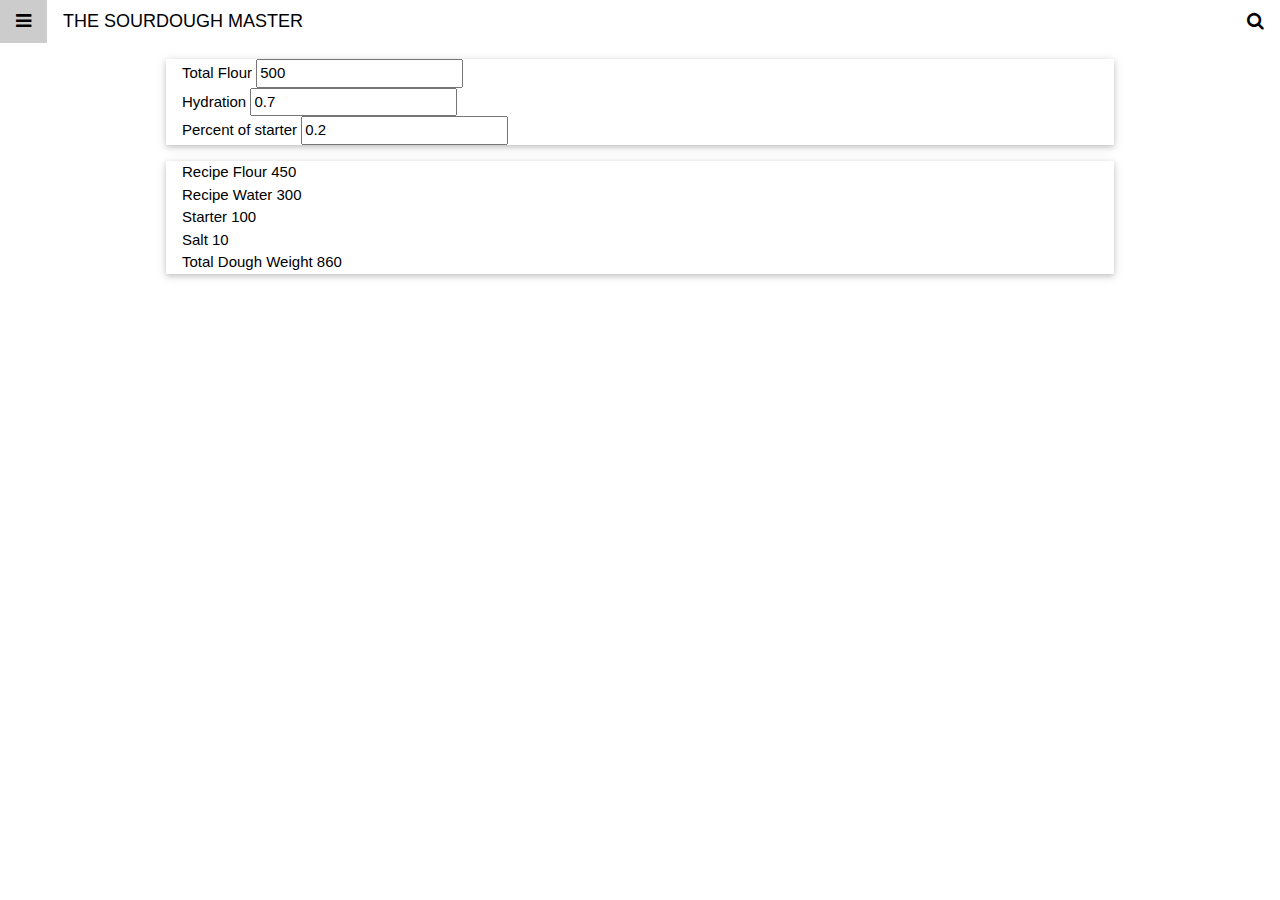
==== commit b097130f: "fix case-sensitive Main" ====
--- a/index.html
+++ b/index.html
@@ -9,7 +9,7 @@
     <div style="min-width:400px"><head>
     <meta charset="UTF-8">
     <title>Main</title>
-    <script src="main.js"></script>
+    <script src="Main.js"></script>
 </head>
 
 <body class "w3-theme-l4">
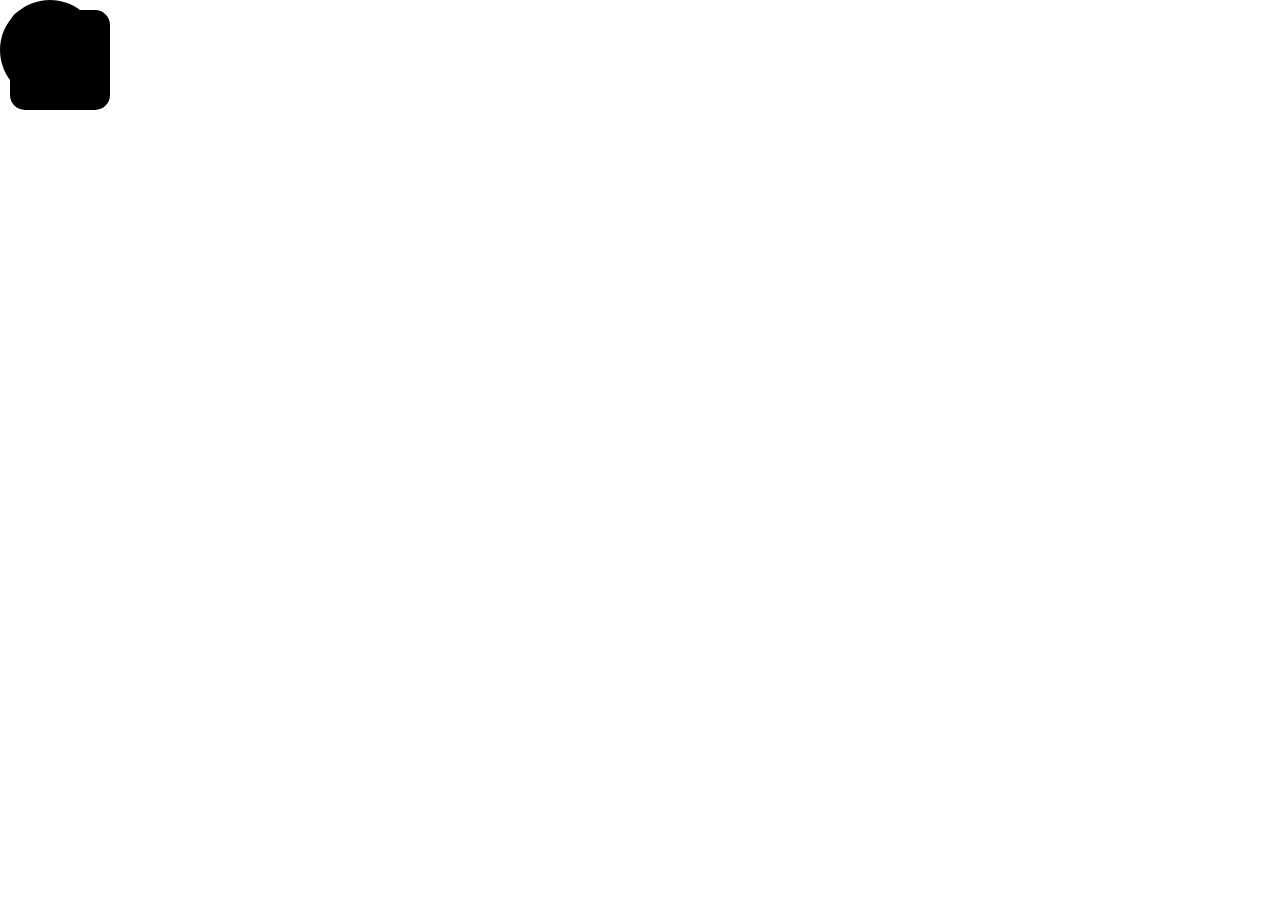
==== commit c4d27e65: "add changing buttons in rests.eml" ====
--- a/index.html
+++ b/index.html
@@ -1,29 +1,4485 @@
-<!DOCTYPE html>
-<html lang="en">
-    <meta name="viewport" content="width=device-width, initial-scale=1">
-    <link rel="stylesheet" href="https://www.w3schools.com/w3css/4/w3.css">
-    <link rel="stylesheet" href="https://www.w3schools.com/lib/w3-theme-blue-grey.css">
-    <link rel="stylesheet" href="https://cdnjs.cloudflare.com/ajax/libs/font-awesome/4.7.0/css/font-awesome.min.css">
-    <body class="w3-theme-l4">
-    
-    <div style="min-width:400px"><head>
-    <meta charset="UTF-8">
-    <title>Main</title>
-    <script src="Main.js"></script>
+<!DOCTYPE HTML>
+<html>
+<head>
+  <meta charset="UTF-8">
+  <title>SvgTest</title>
+  <style>body { padding: 0; margin: 0; }</style>
 </head>
 
-<body class "w3-theme-l4">
-    <div class="w3-bar w3-large w3-theme-d4">
-        <a href="#" class="w3-bar-item w3-button"><i class="fa fa-bars"></i></a>
-        <span class="w3-bar-item">THE SOURDOUGH MASTER</span>
-        <a href="#" class="w3-bar-item w3-button w3-right"><i class="fa fa-search"></i></a>
-      </div>
-      
-    <div id="myapp"></div>
-    <script>
-    var app = Elm.Main.init({
-    node: document.getElementById('myapp')
-    });
-    </script>
+<body>
+
+<pre id="elm"></pre>
+
+<script>
+try {
+(function(scope){
+'use strict';
+
+function F(arity, fun, wrapper) {
+  wrapper.a = arity;
+  wrapper.f = fun;
+  return wrapper;
+}
+
+function F2(fun) {
+  return F(2, fun, function(a) { return function(b) { return fun(a,b); }; })
+}
+function F3(fun) {
+  return F(3, fun, function(a) {
+    return function(b) { return function(c) { return fun(a, b, c); }; };
+  });
+}
+function F4(fun) {
+  return F(4, fun, function(a) { return function(b) { return function(c) {
+    return function(d) { return fun(a, b, c, d); }; }; };
+  });
+}
+function F5(fun) {
+  return F(5, fun, function(a) { return function(b) { return function(c) {
+    return function(d) { return function(e) { return fun(a, b, c, d, e); }; }; }; };
+  });
+}
+function F6(fun) {
+  return F(6, fun, function(a) { return function(b) { return function(c) {
+    return function(d) { return function(e) { return function(f) {
+    return fun(a, b, c, d, e, f); }; }; }; }; };
+  });
+}
+function F7(fun) {
+  return F(7, fun, function(a) { return function(b) { return function(c) {
+    return function(d) { return function(e) { return function(f) {
+    return function(g) { return fun(a, b, c, d, e, f, g); }; }; }; }; }; };
+  });
+}
+function F8(fun) {
+  return F(8, fun, function(a) { return function(b) { return function(c) {
+    return function(d) { return function(e) { return function(f) {
+    return function(g) { return function(h) {
+    return fun(a, b, c, d, e, f, g, h); }; }; }; }; }; }; };
+  });
+}
+function F9(fun) {
+  return F(9, fun, function(a) { return function(b) { return function(c) {
+    return function(d) { return function(e) { return function(f) {
+    return function(g) { return function(h) { return function(i) {
+    return fun(a, b, c, d, e, f, g, h, i); }; }; }; }; }; }; }; };
+  });
+}
+
+function A2(fun, a, b) {
+  return fun.a === 2 ? fun.f(a, b) : fun(a)(b);
+}
+function A3(fun, a, b, c) {
+  return fun.a === 3 ? fun.f(a, b, c) : fun(a)(b)(c);
+}
+function A4(fun, a, b, c, d) {
+  return fun.a === 4 ? fun.f(a, b, c, d) : fun(a)(b)(c)(d);
+}
+function A5(fun, a, b, c, d, e) {
+  return fun.a === 5 ? fun.f(a, b, c, d, e) : fun(a)(b)(c)(d)(e);
+}
+function A6(fun, a, b, c, d, e, f) {
+  return fun.a === 6 ? fun.f(a, b, c, d, e, f) : fun(a)(b)(c)(d)(e)(f);
+}
+function A7(fun, a, b, c, d, e, f, g) {
+  return fun.a === 7 ? fun.f(a, b, c, d, e, f, g) : fun(a)(b)(c)(d)(e)(f)(g);
+}
+function A8(fun, a, b, c, d, e, f, g, h) {
+  return fun.a === 8 ? fun.f(a, b, c, d, e, f, g, h) : fun(a)(b)(c)(d)(e)(f)(g)(h);
+}
+function A9(fun, a, b, c, d, e, f, g, h, i) {
+  return fun.a === 9 ? fun.f(a, b, c, d, e, f, g, h, i) : fun(a)(b)(c)(d)(e)(f)(g)(h)(i);
+}
+
+console.warn('Compiled in DEV mode. Follow the advice at https://elm-lang.org/0.19.1/optimize for better performance and smaller assets.');
+
+
+var _JsArray_empty = [];
+
+function _JsArray_singleton(value)
+{
+    return [value];
+}
+
+function _JsArray_length(array)
+{
+    return array.length;
+}
+
+var _JsArray_initialize = F3(function(size, offset, func)
+{
+    var result = new Array(size);
+
+    for (var i = 0; i < size; i++)
+    {
+        result[i] = func(offset + i);
+    }
+
+    return result;
+});
+
+var _JsArray_initializeFromList = F2(function (max, ls)
+{
+    var result = new Array(max);
+
+    for (var i = 0; i < max && ls.b; i++)
+    {
+        result[i] = ls.a;
+        ls = ls.b;
+    }
+
+    result.length = i;
+    return _Utils_Tuple2(result, ls);
+});
+
+var _JsArray_unsafeGet = F2(function(index, array)
+{
+    return array[index];
+});
+
+var _JsArray_unsafeSet = F3(function(index, value, array)
+{
+    var length = array.length;
+    var result = new Array(length);
+
+    for (var i = 0; i < length; i++)
+    {
+        result[i] = array[i];
+    }
+
+    result[index] = value;
+    return result;
+});
+
+var _JsArray_push = F2(function(value, array)
+{
+    var length = array.length;
+    var result = new Array(length + 1);
+
+    for (var i = 0; i < length; i++)
+    {
+        result[i] = array[i];
+    }
+
+    result[length] = value;
+    return result;
+});
+
+var _JsArray_foldl = F3(function(func, acc, array)
+{
+    var length = array.length;
+
+    for (var i = 0; i < length; i++)
+    {
+        acc = A2(func, array[i], acc);
+    }
+
+    return acc;
+});
+
+var _JsArray_foldr = F3(function(func, acc, array)
+{
+    for (var i = array.length - 1; i >= 0; i--)
+    {
+        acc = A2(func, array[i], acc);
+    }
+
+    return acc;
+});
+
+var _JsArray_map = F2(function(func, array)
+{
+    var length = array.length;
+    var result = new Array(length);
+
+    for (var i = 0; i < length; i++)
+    {
+        result[i] = func(array[i]);
+    }
+
+    return result;
+});
+
+var _JsArray_indexedMap = F3(function(func, offset, array)
+{
+    var length = array.length;
+    var result = new Array(length);
+
+    for (var i = 0; i < length; i++)
+    {
+        result[i] = A2(func, offset + i, array[i]);
+    }
+
+    return result;
+});
+
+var _JsArray_slice = F3(function(from, to, array)
+{
+    return array.slice(from, to);
+});
+
+var _JsArray_appendN = F3(function(n, dest, source)
+{
+    var destLen = dest.length;
+    var itemsToCopy = n - destLen;
+
+    if (itemsToCopy > source.length)
+    {
+        itemsToCopy = source.length;
+    }
+
+    var size = destLen + itemsToCopy;
+    var result = new Array(size);
+
+    for (var i = 0; i < destLen; i++)
+    {
+        result[i] = dest[i];
+    }
+
+    for (var i = 0; i < itemsToCopy; i++)
+    {
+        result[i + destLen] = source[i];
+    }
+
+    return result;
+});
+
+
+
+// LOG
+
+var _Debug_log_UNUSED = F2(function(tag, value)
+{
+	return value;
+});
+
+var _Debug_log = F2(function(tag, value)
+{
+	console.log(tag + ': ' + _Debug_toString(value));
+	return value;
+});
+
+
+// TODOS
+
+function _Debug_todo(moduleName, region)
+{
+	return function(message) {
+		_Debug_crash(8, moduleName, region, message);
+	};
+}
+
+function _Debug_todoCase(moduleName, region, value)
+{
+	return function(message) {
+		_Debug_crash(9, moduleName, region, value, message);
+	};
+}
+
+
+// TO STRING
+
+function _Debug_toString_UNUSED(value)
+{
+	return '<internals>';
+}
+
+function _Debug_toString(value)
+{
+	return _Debug_toAnsiString(false, value);
+}
+
+function _Debug_toAnsiString(ansi, value)
+{
+	if (typeof value === 'function')
+	{
+		return _Debug_internalColor(ansi, '<function>');
+	}
+
+	if (typeof value === 'boolean')
+	{
+		return _Debug_ctorColor(ansi, value ? 'True' : 'False');
+	}
+
+	if (typeof value === 'number')
+	{
+		return _Debug_numberColor(ansi, value + '');
+	}
+
+	if (value instanceof String)
+	{
+		return _Debug_charColor(ansi, "'" + _Debug_addSlashes(value, true) + "'");
+	}
+
+	if (typeof value === 'string')
+	{
+		return _Debug_stringColor(ansi, '"' + _Debug_addSlashes(value, false) + '"');
+	}
+
+	if (typeof value === 'object' && '$' in value)
+	{
+		var tag = value.$;
+
+		if (typeof tag === 'number')
+		{
+			return _Debug_internalColor(ansi, '<internals>');
+		}
+
+		if (tag[0] === '#')
+		{
+			var output = [];
+			for (var k in value)
+			{
+				if (k === '$') continue;
+				output.push(_Debug_toAnsiString(ansi, value[k]));
+			}
+			return '(' + output.join(',') + ')';
+		}
+
+		if (tag === 'Set_elm_builtin')
+		{
+			return _Debug_ctorColor(ansi, 'Set')
+				+ _Debug_fadeColor(ansi, '.fromList') + ' '
+				+ _Debug_toAnsiString(ansi, $elm$core$Set$toList(value));
+		}
+
+		if (tag === 'RBNode_elm_builtin' || tag === 'RBEmpty_elm_builtin')
+		{
+			return _Debug_ctorColor(ansi, 'Dict')
+				+ _Debug_fadeColor(ansi, '.fromList') + ' '
+				+ _Debug_toAnsiString(ansi, $elm$core$Dict$toList(value));
+		}
+
+		if (tag === 'Array_elm_builtin')
+		{
+			return _Debug_ctorColor(ansi, 'Array')
+				+ _Debug_fadeColor(ansi, '.fromList') + ' '
+				+ _Debug_toAnsiString(ansi, $elm$core$Array$toList(value));
+		}
+
+		if (tag === '::' || tag === '[]')
+		{
+			var output = '[';
+
+			value.b && (output += _Debug_toAnsiString(ansi, value.a), value = value.b)
+
+			for (; value.b; value = value.b) // WHILE_CONS
+			{
+				output += ',' + _Debug_toAnsiString(ansi, value.a);
+			}
+			return output + ']';
+		}
+
+		var output = '';
+		for (var i in value)
+		{
+			if (i === '$') continue;
+			var str = _Debug_toAnsiString(ansi, value[i]);
+			var c0 = str[0];
+			var parenless = c0 === '{' || c0 === '(' || c0 === '[' || c0 === '<' || c0 === '"' || str.indexOf(' ') < 0;
+			output += ' ' + (parenless ? str : '(' + str + ')');
+		}
+		return _Debug_ctorColor(ansi, tag) + output;
+	}
+
+	if (typeof DataView === 'function' && value instanceof DataView)
+	{
+		return _Debug_stringColor(ansi, '<' + value.byteLength + ' bytes>');
+	}
+
+	if (typeof File !== 'undefined' && value instanceof File)
+	{
+		return _Debug_internalColor(ansi, '<' + value.name + '>');
+	}
+
+	if (typeof value === 'object')
+	{
+		var output = [];
+		for (var key in value)
+		{
+			var field = key[0] === '_' ? key.slice(1) : key;
+			output.push(_Debug_fadeColor(ansi, field) + ' = ' + _Debug_toAnsiString(ansi, value[key]));
+		}
+		if (output.length === 0)
+		{
+			return '{}';
+		}
+		return '{ ' + output.join(', ') + ' }';
+	}
+
+	return _Debug_internalColor(ansi, '<internals>');
+}
+
+function _Debug_addSlashes(str, isChar)
+{
+	var s = str
+		.replace(/\\/g, '\\\\')
+		.replace(/\n/g, '\\n')
+		.replace(/\t/g, '\\t')
+		.replace(/\r/g, '\\r')
+		.replace(/\v/g, '\\v')
+		.replace(/\0/g, '\\0');
+
+	if (isChar)
+	{
+		return s.replace(/\'/g, '\\\'');
+	}
+	else
+	{
+		return s.replace(/\"/g, '\\"');
+	}
+}
+
+function _Debug_ctorColor(ansi, string)
+{
+	return ansi ? '\x1b[96m' + string + '\x1b[0m' : string;
+}
+
+function _Debug_numberColor(ansi, string)
+{
+	return ansi ? '\x1b[95m' + string + '\x1b[0m' : string;
+}
+
+function _Debug_stringColor(ansi, string)
+{
+	return ansi ? '\x1b[93m' + string + '\x1b[0m' : string;
+}
+
+function _Debug_charColor(ansi, string)
+{
+	return ansi ? '\x1b[92m' + string + '\x1b[0m' : string;
+}
+
+function _Debug_fadeColor(ansi, string)
+{
+	return ansi ? '\x1b[37m' + string + '\x1b[0m' : string;
+}
+
+function _Debug_internalColor(ansi, string)
+{
+	return ansi ? '\x1b[36m' + string + '\x1b[0m' : string;
+}
+
+function _Debug_toHexDigit(n)
+{
+	return String.fromCharCode(n < 10 ? 48 + n : 55 + n);
+}
+
+
+// CRASH
+
+
+function _Debug_crash_UNUSED(identifier)
+{
+	throw new Error('https://github.com/elm/core/blob/1.0.0/hints/' + identifier + '.md');
+}
+
+
+function _Debug_crash(identifier, fact1, fact2, fact3, fact4)
+{
+	switch(identifier)
+	{
+		case 0:
+			throw new Error('What node should I take over? In JavaScript I need something like:\n\n    Elm.Main.init({\n        node: document.getElementById("elm-node")\n    })\n\nYou need to do this with any Browser.sandbox or Browser.element program.');
+
+		case 1:
+			throw new Error('Browser.application programs cannot handle URLs like this:\n\n    ' + document.location.href + '\n\nWhat is the root? The root of your file system? Try looking at this program with `elm reactor` or some other server.');
+
+		case 2:
+			var jsonErrorString = fact1;
+			throw new Error('Problem with the flags given to your Elm program on initialization.\n\n' + jsonErrorString);
+
+		case 3:
+			var portName = fact1;
+			throw new Error('There can only be one port named `' + portName + '`, but your program has multiple.');
+
+		case 4:
+			var portName = fact1;
+			var problem = fact2;
+			throw new Error('Trying to send an unexpected type of value through port `' + portName + '`:\n' + problem);
+
+		case 5:
+			throw new Error('Trying to use `(==)` on functions.\nThere is no way to know if functions are "the same" in the Elm sense.\nRead more about this at https://package.elm-lang.org/packages/elm/core/latest/Basics#== which describes why it is this way and what the better version will look like.');
+
+		case 6:
+			var moduleName = fact1;
+			throw new Error('Your page is loading multiple Elm scripts with a module named ' + moduleName + '. Maybe a duplicate script is getting loaded accidentally? If not, rename one of them so I know which is which!');
+
+		case 8:
+			var moduleName = fact1;
+			var region = fact2;
+			var message = fact3;
+			throw new Error('TODO in module `' + moduleName + '` ' + _Debug_regionToString(region) + '\n\n' + message);
+
+		case 9:
+			var moduleName = fact1;
+			var region = fact2;
+			var value = fact3;
+			var message = fact4;
+			throw new Error(
+				'TODO in module `' + moduleName + '` from the `case` expression '
+				+ _Debug_regionToString(region) + '\n\nIt received the following value:\n\n    '
+				+ _Debug_toString(value).replace('\n', '\n    ')
+				+ '\n\nBut the branch that handles it says:\n\n    ' + message.replace('\n', '\n    ')
+			);
+
+		case 10:
+			throw new Error('Bug in https://github.com/elm/virtual-dom/issues');
+
+		case 11:
+			throw new Error('Cannot perform mod 0. Division by zero error.');
+	}
+}
+
+function _Debug_regionToString(region)
+{
+	if (region.start.line === region.end.line)
+	{
+		return 'on line ' + region.start.line;
+	}
+	return 'on lines ' + region.start.line + ' through ' + region.end.line;
+}
+
+
+
+// EQUALITY
+
+function _Utils_eq(x, y)
+{
+	for (
+		var pair, stack = [], isEqual = _Utils_eqHelp(x, y, 0, stack);
+		isEqual && (pair = stack.pop());
+		isEqual = _Utils_eqHelp(pair.a, pair.b, 0, stack)
+		)
+	{}
+
+	return isEqual;
+}
+
+function _Utils_eqHelp(x, y, depth, stack)
+{
+	if (x === y)
+	{
+		return true;
+	}
+
+	if (typeof x !== 'object' || x === null || y === null)
+	{
+		typeof x === 'function' && _Debug_crash(5);
+		return false;
+	}
+
+	if (depth > 100)
+	{
+		stack.push(_Utils_Tuple2(x,y));
+		return true;
+	}
+
+	/**/
+	if (x.$ === 'Set_elm_builtin')
+	{
+		x = $elm$core$Set$toList(x);
+		y = $elm$core$Set$toList(y);
+	}
+	if (x.$ === 'RBNode_elm_builtin' || x.$ === 'RBEmpty_elm_builtin')
+	{
+		x = $elm$core$Dict$toList(x);
+		y = $elm$core$Dict$toList(y);
+	}
+	//*/
+
+	/**_UNUSED/
+	if (x.$ < 0)
+	{
+		x = $elm$core$Dict$toList(x);
+		y = $elm$core$Dict$toList(y);
+	}
+	//*/
+
+	for (var key in x)
+	{
+		if (!_Utils_eqHelp(x[key], y[key], depth + 1, stack))
+		{
+			return false;
+		}
+	}
+	return true;
+}
+
+var _Utils_equal = F2(_Utils_eq);
+var _Utils_notEqual = F2(function(a, b) { return !_Utils_eq(a,b); });
+
+
+
+// COMPARISONS
+
+// Code in Generate/JavaScript.hs, Basics.js, and List.js depends on
+// the particular integer values assigned to LT, EQ, and GT.
+
+function _Utils_cmp(x, y, ord)
+{
+	if (typeof x !== 'object')
+	{
+		return x === y ? /*EQ*/ 0 : x < y ? /*LT*/ -1 : /*GT*/ 1;
+	}
+
+	/**/
+	if (x instanceof String)
+	{
+		var a = x.valueOf();
+		var b = y.valueOf();
+		return a === b ? 0 : a < b ? -1 : 1;
+	}
+	//*/
+
+	/**_UNUSED/
+	if (typeof x.$ === 'undefined')
+	//*/
+	/**/
+	if (x.$[0] === '#')
+	//*/
+	{
+		return (ord = _Utils_cmp(x.a, y.a))
+			? ord
+			: (ord = _Utils_cmp(x.b, y.b))
+				? ord
+				: _Utils_cmp(x.c, y.c);
+	}
+
+	// traverse conses until end of a list or a mismatch
+	for (; x.b && y.b && !(ord = _Utils_cmp(x.a, y.a)); x = x.b, y = y.b) {} // WHILE_CONSES
+	return ord || (x.b ? /*GT*/ 1 : y.b ? /*LT*/ -1 : /*EQ*/ 0);
+}
+
+var _Utils_lt = F2(function(a, b) { return _Utils_cmp(a, b) < 0; });
+var _Utils_le = F2(function(a, b) { return _Utils_cmp(a, b) < 1; });
+var _Utils_gt = F2(function(a, b) { return _Utils_cmp(a, b) > 0; });
+var _Utils_ge = F2(function(a, b) { return _Utils_cmp(a, b) >= 0; });
+
+var _Utils_compare = F2(function(x, y)
+{
+	var n = _Utils_cmp(x, y);
+	return n < 0 ? $elm$core$Basics$LT : n ? $elm$core$Basics$GT : $elm$core$Basics$EQ;
+});
+
+
+// COMMON VALUES
+
+var _Utils_Tuple0_UNUSED = 0;
+var _Utils_Tuple0 = { $: '#0' };
+
+function _Utils_Tuple2_UNUSED(a, b) { return { a: a, b: b }; }
+function _Utils_Tuple2(a, b) { return { $: '#2', a: a, b: b }; }
+
+function _Utils_Tuple3_UNUSED(a, b, c) { return { a: a, b: b, c: c }; }
+function _Utils_Tuple3(a, b, c) { return { $: '#3', a: a, b: b, c: c }; }
+
+function _Utils_chr_UNUSED(c) { return c; }
+function _Utils_chr(c) { return new String(c); }
+
+
+// RECORDS
+
+function _Utils_update(oldRecord, updatedFields)
+{
+	var newRecord = {};
+
+	for (var key in oldRecord)
+	{
+		newRecord[key] = oldRecord[key];
+	}
+
+	for (var key in updatedFields)
+	{
+		newRecord[key] = updatedFields[key];
+	}
+
+	return newRecord;
+}
+
+
+// APPEND
+
+var _Utils_append = F2(_Utils_ap);
+
+function _Utils_ap(xs, ys)
+{
+	// append Strings
+	if (typeof xs === 'string')
+	{
+		return xs + ys;
+	}
+
+	// append Lists
+	if (!xs.b)
+	{
+		return ys;
+	}
+	var root = _List_Cons(xs.a, ys);
+	xs = xs.b
+	for (var curr = root; xs.b; xs = xs.b) // WHILE_CONS
+	{
+		curr = curr.b = _List_Cons(xs.a, ys);
+	}
+	return root;
+}
+
+
+
+var _List_Nil_UNUSED = { $: 0 };
+var _List_Nil = { $: '[]' };
+
+function _List_Cons_UNUSED(hd, tl) { return { $: 1, a: hd, b: tl }; }
+function _List_Cons(hd, tl) { return { $: '::', a: hd, b: tl }; }
+
+
+var _List_cons = F2(_List_Cons);
+
+function _List_fromArray(arr)
+{
+	var out = _List_Nil;
+	for (var i = arr.length; i--; )
+	{
+		out = _List_Cons(arr[i], out);
+	}
+	return out;
+}
+
+function _List_toArray(xs)
+{
+	for (var out = []; xs.b; xs = xs.b) // WHILE_CONS
+	{
+		out.push(xs.a);
+	}
+	return out;
+}
+
+var _List_map2 = F3(function(f, xs, ys)
+{
+	for (var arr = []; xs.b && ys.b; xs = xs.b, ys = ys.b) // WHILE_CONSES
+	{
+		arr.push(A2(f, xs.a, ys.a));
+	}
+	return _List_fromArray(arr);
+});
+
+var _List_map3 = F4(function(f, xs, ys, zs)
+{
+	for (var arr = []; xs.b && ys.b && zs.b; xs = xs.b, ys = ys.b, zs = zs.b) // WHILE_CONSES
+	{
+		arr.push(A3(f, xs.a, ys.a, zs.a));
+	}
+	return _List_fromArray(arr);
+});
+
+var _List_map4 = F5(function(f, ws, xs, ys, zs)
+{
+	for (var arr = []; ws.b && xs.b && ys.b && zs.b; ws = ws.b, xs = xs.b, ys = ys.b, zs = zs.b) // WHILE_CONSES
+	{
+		arr.push(A4(f, ws.a, xs.a, ys.a, zs.a));
+	}
+	return _List_fromArray(arr);
+});
+
+var _List_map5 = F6(function(f, vs, ws, xs, ys, zs)
+{
+	for (var arr = []; vs.b && ws.b && xs.b && ys.b && zs.b; vs = vs.b, ws = ws.b, xs = xs.b, ys = ys.b, zs = zs.b) // WHILE_CONSES
+	{
+		arr.push(A5(f, vs.a, ws.a, xs.a, ys.a, zs.a));
+	}
+	return _List_fromArray(arr);
+});
+
+var _List_sortBy = F2(function(f, xs)
+{
+	return _List_fromArray(_List_toArray(xs).sort(function(a, b) {
+		return _Utils_cmp(f(a), f(b));
+	}));
+});
+
+var _List_sortWith = F2(function(f, xs)
+{
+	return _List_fromArray(_List_toArray(xs).sort(function(a, b) {
+		var ord = A2(f, a, b);
+		return ord === $elm$core$Basics$EQ ? 0 : ord === $elm$core$Basics$LT ? -1 : 1;
+	}));
+});
+
+
+
+// MATH
+
+var _Basics_add = F2(function(a, b) { return a + b; });
+var _Basics_sub = F2(function(a, b) { return a - b; });
+var _Basics_mul = F2(function(a, b) { return a * b; });
+var _Basics_fdiv = F2(function(a, b) { return a / b; });
+var _Basics_idiv = F2(function(a, b) { return (a / b) | 0; });
+var _Basics_pow = F2(Math.pow);
+
+var _Basics_remainderBy = F2(function(b, a) { return a % b; });
+
+// https://www.microsoft.com/en-us/research/wp-content/uploads/2016/02/divmodnote-letter.pdf
+var _Basics_modBy = F2(function(modulus, x)
+{
+	var answer = x % modulus;
+	return modulus === 0
+		? _Debug_crash(11)
+		:
+	((answer > 0 && modulus < 0) || (answer < 0 && modulus > 0))
+		? answer + modulus
+		: answer;
+});
+
+
+// TRIGONOMETRY
+
+var _Basics_pi = Math.PI;
+var _Basics_e = Math.E;
+var _Basics_cos = Math.cos;
+var _Basics_sin = Math.sin;
+var _Basics_tan = Math.tan;
+var _Basics_acos = Math.acos;
+var _Basics_asin = Math.asin;
+var _Basics_atan = Math.atan;
+var _Basics_atan2 = F2(Math.atan2);
+
+
+// MORE MATH
+
+function _Basics_toFloat(x) { return x; }
+function _Basics_truncate(n) { return n | 0; }
+function _Basics_isInfinite(n) { return n === Infinity || n === -Infinity; }
+
+var _Basics_ceiling = Math.ceil;
+var _Basics_floor = Math.floor;
+var _Basics_round = Math.round;
+var _Basics_sqrt = Math.sqrt;
+var _Basics_log = Math.log;
+var _Basics_isNaN = isNaN;
+
+
+// BOOLEANS
+
+function _Basics_not(bool) { return !bool; }
+var _Basics_and = F2(function(a, b) { return a && b; });
+var _Basics_or  = F2(function(a, b) { return a || b; });
+var _Basics_xor = F2(function(a, b) { return a !== b; });
+
+
+
+var _String_cons = F2(function(chr, str)
+{
+	return chr + str;
+});
+
+function _String_uncons(string)
+{
+	var word = string.charCodeAt(0);
+	return !isNaN(word)
+		? $elm$core$Maybe$Just(
+			0xD800 <= word && word <= 0xDBFF
+				? _Utils_Tuple2(_Utils_chr(string[0] + string[1]), string.slice(2))
+				: _Utils_Tuple2(_Utils_chr(string[0]), string.slice(1))
+		)
+		: $elm$core$Maybe$Nothing;
+}
+
+var _String_append = F2(function(a, b)
+{
+	return a + b;
+});
+
+function _String_length(str)
+{
+	return str.length;
+}
+
+var _String_map = F2(function(func, string)
+{
+	var len = string.length;
+	var array = new Array(len);
+	var i = 0;
+	while (i < len)
+	{
+		var word = string.charCodeAt(i);
+		if (0xD800 <= word && word <= 0xDBFF)
+		{
+			array[i] = func(_Utils_chr(string[i] + string[i+1]));
+			i += 2;
+			continue;
+		}
+		array[i] = func(_Utils_chr(string[i]));
+		i++;
+	}
+	return array.join('');
+});
+
+var _String_filter = F2(function(isGood, str)
+{
+	var arr = [];
+	var len = str.length;
+	var i = 0;
+	while (i < len)
+	{
+		var char = str[i];
+		var word = str.charCodeAt(i);
+		i++;
+		if (0xD800 <= word && word <= 0xDBFF)
+		{
+			char += str[i];
+			i++;
+		}
+
+		if (isGood(_Utils_chr(char)))
+		{
+			arr.push(char);
+		}
+	}
+	return arr.join('');
+});
+
+function _String_reverse(str)
+{
+	var len = str.length;
+	var arr = new Array(len);
+	var i = 0;
+	while (i < len)
+	{
+		var word = str.charCodeAt(i);
+		if (0xD800 <= word && word <= 0xDBFF)
+		{
+			arr[len - i] = str[i + 1];
+			i++;
+			arr[len - i] = str[i - 1];
+			i++;
+		}
+		else
+		{
+			arr[len - i] = str[i];
+			i++;
+		}
+	}
+	return arr.join('');
+}
+
+var _String_foldl = F3(function(func, state, string)
+{
+	var len = string.length;
+	var i = 0;
+	while (i < len)
+	{
+		var char = string[i];
+		var word = string.charCodeAt(i);
+		i++;
+		if (0xD800 <= word && word <= 0xDBFF)
+		{
+			char += string[i];
+			i++;
+		}
+		state = A2(func, _Utils_chr(char), state);
+	}
+	return state;
+});
+
+var _String_foldr = F3(function(func, state, string)
+{
+	var i = string.length;
+	while (i--)
+	{
+		var char = string[i];
+		var word = string.charCodeAt(i);
+		if (0xDC00 <= word && word <= 0xDFFF)
+		{
+			i--;
+			char = string[i] + char;
+		}
+		state = A2(func, _Utils_chr(char), state);
+	}
+	return state;
+});
+
+var _String_split = F2(function(sep, str)
+{
+	return str.split(sep);
+});
+
+var _String_join = F2(function(sep, strs)
+{
+	return strs.join(sep);
+});
+
+var _String_slice = F3(function(start, end, str) {
+	return str.slice(start, end);
+});
+
+function _String_trim(str)
+{
+	return str.trim();
+}
+
+function _String_trimLeft(str)
+{
+	return str.replace(/^\s+/, '');
+}
+
+function _String_trimRight(str)
+{
+	return str.replace(/\s+$/, '');
+}
+
+function _String_words(str)
+{
+	return _List_fromArray(str.trim().split(/\s+/g));
+}
+
+function _String_lines(str)
+{
+	return _List_fromArray(str.split(/\r\n|\r|\n/g));
+}
+
+function _String_toUpper(str)
+{
+	return str.toUpperCase();
+}
+
+function _String_toLower(str)
+{
+	return str.toLowerCase();
+}
+
+var _String_any = F2(function(isGood, string)
+{
+	var i = string.length;
+	while (i--)
+	{
+		var char = string[i];
+		var word = string.charCodeAt(i);
+		if (0xDC00 <= word && word <= 0xDFFF)
+		{
+			i--;
+			char = string[i] + char;
+		}
+		if (isGood(_Utils_chr(char)))
+		{
+			return true;
+		}
+	}
+	return false;
+});
+
+var _String_all = F2(function(isGood, string)
+{
+	var i = string.length;
+	while (i--)
+	{
+		var char = string[i];
+		var word = string.charCodeAt(i);
+		if (0xDC00 <= word && word <= 0xDFFF)
+		{
+			i--;
+			char = string[i] + char;
+		}
+		if (!isGood(_Utils_chr(char)))
+		{
+			return false;
+		}
+	}
+	return true;
+});
+
+var _String_contains = F2(function(sub, str)
+{
+	return str.indexOf(sub) > -1;
+});
+
+var _String_startsWith = F2(function(sub, str)
+{
+	return str.indexOf(sub) === 0;
+});
+
+var _String_endsWith = F2(function(sub, str)
+{
+	return str.length >= sub.length &&
+		str.lastIndexOf(sub) === str.length - sub.length;
+});
+
+var _String_indexes = F2(function(sub, str)
+{
+	var subLen = sub.length;
+
+	if (subLen < 1)
+	{
+		return _List_Nil;
+	}
+
+	var i = 0;
+	var is = [];
+
+	while ((i = str.indexOf(sub, i)) > -1)
+	{
+		is.push(i);
+		i = i + subLen;
+	}
+
+	return _List_fromArray(is);
+});
+
+
+// TO STRING
+
+function _String_fromNumber(number)
+{
+	return number + '';
+}
+
+
+// INT CONVERSIONS
+
+function _String_toInt(str)
+{
+	var total = 0;
+	var code0 = str.charCodeAt(0);
+	var start = code0 == 0x2B /* + */ || code0 == 0x2D /* - */ ? 1 : 0;
+
+	for (var i = start; i < str.length; ++i)
+	{
+		var code = str.charCodeAt(i);
+		if (code < 0x30 || 0x39 < code)
+		{
+			return $elm$core$Maybe$Nothing;
+		}
+		total = 10 * total + code - 0x30;
+	}
+
+	return i == start
+		? $elm$core$Maybe$Nothing
+		: $elm$core$Maybe$Just(code0 == 0x2D ? -total : total);
+}
+
+
+// FLOAT CONVERSIONS
+
+function _String_toFloat(s)
+{
+	// check if it is a hex, octal, or binary number
+	if (s.length === 0 || /[\sxbo]/.test(s))
+	{
+		return $elm$core$Maybe$Nothing;
+	}
+	var n = +s;
+	// faster isNaN check
+	return n === n ? $elm$core$Maybe$Just(n) : $elm$core$Maybe$Nothing;
+}
+
+function _String_fromList(chars)
+{
+	return _List_toArray(chars).join('');
+}
+
+
+
+
+function _Char_toCode(char)
+{
+	var code = char.charCodeAt(0);
+	if (0xD800 <= code && code <= 0xDBFF)
+	{
+		return (code - 0xD800) * 0x400 + char.charCodeAt(1) - 0xDC00 + 0x10000
+	}
+	return code;
+}
+
+function _Char_fromCode(code)
+{
+	return _Utils_chr(
+		(code < 0 || 0x10FFFF < code)
+			? '\uFFFD'
+			:
+		(code <= 0xFFFF)
+			? String.fromCharCode(code)
+			:
+		(code -= 0x10000,
+			String.fromCharCode(Math.floor(code / 0x400) + 0xD800, code % 0x400 + 0xDC00)
+		)
+	);
+}
+
+function _Char_toUpper(char)
+{
+	return _Utils_chr(char.toUpperCase());
+}
+
+function _Char_toLower(char)
+{
+	return _Utils_chr(char.toLowerCase());
+}
+
+function _Char_toLocaleUpper(char)
+{
+	return _Utils_chr(char.toLocaleUpperCase());
+}
+
+function _Char_toLocaleLower(char)
+{
+	return _Utils_chr(char.toLocaleLowerCase());
+}
+
+
+
+/**/
+function _Json_errorToString(error)
+{
+	return $elm$json$Json$Decode$errorToString(error);
+}
+//*/
+
+
+// CORE DECODERS
+
+function _Json_succeed(msg)
+{
+	return {
+		$: 0,
+		a: msg
+	};
+}
+
+function _Json_fail(msg)
+{
+	return {
+		$: 1,
+		a: msg
+	};
+}
+
+function _Json_decodePrim(decoder)
+{
+	return { $: 2, b: decoder };
+}
+
+var _Json_decodeInt = _Json_decodePrim(function(value) {
+	return (typeof value !== 'number')
+		? _Json_expecting('an INT', value)
+		:
+	(-2147483647 < value && value < 2147483647 && (value | 0) === value)
+		? $elm$core$Result$Ok(value)
+		:
+	(isFinite(value) && !(value % 1))
+		? $elm$core$Result$Ok(value)
+		: _Json_expecting('an INT', value);
+});
+
+var _Json_decodeBool = _Json_decodePrim(function(value) {
+	return (typeof value === 'boolean')
+		? $elm$core$Result$Ok(value)
+		: _Json_expecting('a BOOL', value);
+});
+
+var _Json_decodeFloat = _Json_decodePrim(function(value) {
+	return (typeof value === 'number')
+		? $elm$core$Result$Ok(value)
+		: _Json_expecting('a FLOAT', value);
+});
+
+var _Json_decodeValue = _Json_decodePrim(function(value) {
+	return $elm$core$Result$Ok(_Json_wrap(value));
+});
+
+var _Json_decodeString = _Json_decodePrim(function(value) {
+	return (typeof value === 'string')
+		? $elm$core$Result$Ok(value)
+		: (value instanceof String)
+			? $elm$core$Result$Ok(value + '')
+			: _Json_expecting('a STRING', value);
+});
+
+function _Json_decodeList(decoder) { return { $: 3, b: decoder }; }
+function _Json_decodeArray(decoder) { return { $: 4, b: decoder }; }
+
+function _Json_decodeNull(value) { return { $: 5, c: value }; }
+
+var _Json_decodeField = F2(function(field, decoder)
+{
+	return {
+		$: 6,
+		d: field,
+		b: decoder
+	};
+});
+
+var _Json_decodeIndex = F2(function(index, decoder)
+{
+	return {
+		$: 7,
+		e: index,
+		b: decoder
+	};
+});
+
+function _Json_decodeKeyValuePairs(decoder)
+{
+	return {
+		$: 8,
+		b: decoder
+	};
+}
+
+function _Json_mapMany(f, decoders)
+{
+	return {
+		$: 9,
+		f: f,
+		g: decoders
+	};
+}
+
+var _Json_andThen = F2(function(callback, decoder)
+{
+	return {
+		$: 10,
+		b: decoder,
+		h: callback
+	};
+});
+
+function _Json_oneOf(decoders)
+{
+	return {
+		$: 11,
+		g: decoders
+	};
+}
+
+
+// DECODING OBJECTS
+
+var _Json_map1 = F2(function(f, d1)
+{
+	return _Json_mapMany(f, [d1]);
+});
+
+var _Json_map2 = F3(function(f, d1, d2)
+{
+	return _Json_mapMany(f, [d1, d2]);
+});
+
+var _Json_map3 = F4(function(f, d1, d2, d3)
+{
+	return _Json_mapMany(f, [d1, d2, d3]);
+});
+
+var _Json_map4 = F5(function(f, d1, d2, d3, d4)
+{
+	return _Json_mapMany(f, [d1, d2, d3, d4]);
+});
+
+var _Json_map5 = F6(function(f, d1, d2, d3, d4, d5)
+{
+	return _Json_mapMany(f, [d1, d2, d3, d4, d5]);
+});
+
+var _Json_map6 = F7(function(f, d1, d2, d3, d4, d5, d6)
+{
+	return _Json_mapMany(f, [d1, d2, d3, d4, d5, d6]);
+});
+
+var _Json_map7 = F8(function(f, d1, d2, d3, d4, d5, d6, d7)
+{
+	return _Json_mapMany(f, [d1, d2, d3, d4, d5, d6, d7]);
+});
+
+var _Json_map8 = F9(function(f, d1, d2, d3, d4, d5, d6, d7, d8)
+{
+	return _Json_mapMany(f, [d1, d2, d3, d4, d5, d6, d7, d8]);
+});
+
+
+// DECODE
+
+var _Json_runOnString = F2(function(decoder, string)
+{
+	try
+	{
+		var value = JSON.parse(string);
+		return _Json_runHelp(decoder, value);
+	}
+	catch (e)
+	{
+		return $elm$core$Result$Err(A2($elm$json$Json$Decode$Failure, 'This is not valid JSON! ' + e.message, _Json_wrap(string)));
+	}
+});
+
+var _Json_run = F2(function(decoder, value)
+{
+	return _Json_runHelp(decoder, _Json_unwrap(value));
+});
+
+function _Json_runHelp(decoder, value)
+{
+	switch (decoder.$)
+	{
+		case 2:
+			return decoder.b(value);
+
+		case 5:
+			return (value === null)
+				? $elm$core$Result$Ok(decoder.c)
+				: _Json_expecting('null', value);
+
+		case 3:
+			if (!_Json_isArray(value))
+			{
+				return _Json_expecting('a LIST', value);
+			}
+			return _Json_runArrayDecoder(decoder.b, value, _List_fromArray);
+
+		case 4:
+			if (!_Json_isArray(value))
+			{
+				return _Json_expecting('an ARRAY', value);
+			}
+			return _Json_runArrayDecoder(decoder.b, value, _Json_toElmArray);
+
+		case 6:
+			var field = decoder.d;
+			if (typeof value !== 'object' || value === null || !(field in value))
+			{
+				return _Json_expecting('an OBJECT with a field named `' + field + '`', value);
+			}
+			var result = _Json_runHelp(decoder.b, value[field]);
+			return ($elm$core$Result$isOk(result)) ? result : $elm$core$Result$Err(A2($elm$json$Json$Decode$Field, field, result.a));
+
+		case 7:
+			var index = decoder.e;
+			if (!_Json_isArray(value))
+			{
+				return _Json_expecting('an ARRAY', value);
+			}
+			if (index >= value.length)
+			{
+				return _Json_expecting('a LONGER array. Need index ' + index + ' but only see ' + value.length + ' entries', value);
+			}
+			var result = _Json_runHelp(decoder.b, value[index]);
+			return ($elm$core$Result$isOk(result)) ? result : $elm$core$Result$Err(A2($elm$json$Json$Decode$Index, index, result.a));
+
+		case 8:
+			if (typeof value !== 'object' || value === null || _Json_isArray(value))
+			{
+				return _Json_expecting('an OBJECT', value);
+			}
+
+			var keyValuePairs = _List_Nil;
+			// TODO test perf of Object.keys and switch when support is good enough
+			for (var key in value)
+			{
+				if (value.hasOwnProperty(key))
+				{
+					var result = _Json_runHelp(decoder.b, value[key]);
+					if (!$elm$core$Result$isOk(result))
+					{
+						return $elm$core$Result$Err(A2($elm$json$Json$Decode$Field, key, result.a));
+					}
+					keyValuePairs = _List_Cons(_Utils_Tuple2(key, result.a), keyValuePairs);
+				}
+			}
+			return $elm$core$Result$Ok($elm$core$List$reverse(keyValuePairs));
+
+		case 9:
+			var answer = decoder.f;
+			var decoders = decoder.g;
+			for (var i = 0; i < decoders.length; i++)
+			{
+				var result = _Json_runHelp(decoders[i], value);
+				if (!$elm$core$Result$isOk(result))
+				{
+					return result;
+				}
+				answer = answer(result.a);
+			}
+			return $elm$core$Result$Ok(answer);
+
+		case 10:
+			var result = _Json_runHelp(decoder.b, value);
+			return (!$elm$core$Result$isOk(result))
+				? result
+				: _Json_runHelp(decoder.h(result.a), value);
+
+		case 11:
+			var errors = _List_Nil;
+			for (var temp = decoder.g; temp.b; temp = temp.b) // WHILE_CONS
+			{
+				var result = _Json_runHelp(temp.a, value);
+				if ($elm$core$Result$isOk(result))
+				{
+					return result;
+				}
+				errors = _List_Cons(result.a, errors);
+			}
+			return $elm$core$Result$Err($elm$json$Json$Decode$OneOf($elm$core$List$reverse(errors)));
+
+		case 1:
+			return $elm$core$Result$Err(A2($elm$json$Json$Decode$Failure, decoder.a, _Json_wrap(value)));
+
+		case 0:
+			return $elm$core$Result$Ok(decoder.a);
+	}
+}
+
+function _Json_runArrayDecoder(decoder, value, toElmValue)
+{
+	var len = value.length;
+	var array = new Array(len);
+	for (var i = 0; i < len; i++)
+	{
+		var result = _Json_runHelp(decoder, value[i]);
+		if (!$elm$core$Result$isOk(result))
+		{
+			return $elm$core$Result$Err(A2($elm$json$Json$Decode$Index, i, result.a));
+		}
+		array[i] = result.a;
+	}
+	return $elm$core$Result$Ok(toElmValue(array));
+}
+
+function _Json_isArray(value)
+{
+	return Array.isArray(value) || (typeof FileList !== 'undefined' && value instanceof FileList);
+}
+
+function _Json_toElmArray(array)
+{
+	return A2($elm$core$Array$initialize, array.length, function(i) { return array[i]; });
+}
+
+function _Json_expecting(type, value)
+{
+	return $elm$core$Result$Err(A2($elm$json$Json$Decode$Failure, 'Expecting ' + type, _Json_wrap(value)));
+}
+
+
+// EQUALITY
+
+function _Json_equality(x, y)
+{
+	if (x === y)
+	{
+		return true;
+	}
+
+	if (x.$ !== y.$)
+	{
+		return false;
+	}
+
+	switch (x.$)
+	{
+		case 0:
+		case 1:
+			return x.a === y.a;
+
+		case 2:
+			return x.b === y.b;
+
+		case 5:
+			return x.c === y.c;
+
+		case 3:
+		case 4:
+		case 8:
+			return _Json_equality(x.b, y.b);
+
+		case 6:
+			return x.d === y.d && _Json_equality(x.b, y.b);
+
+		case 7:
+			return x.e === y.e && _Json_equality(x.b, y.b);
+
+		case 9:
+			return x.f === y.f && _Json_listEquality(x.g, y.g);
+
+		case 10:
+			return x.h === y.h && _Json_equality(x.b, y.b);
+
+		case 11:
+			return _Json_listEquality(x.g, y.g);
+	}
+}
+
+function _Json_listEquality(aDecoders, bDecoders)
+{
+	var len = aDecoders.length;
+	if (len !== bDecoders.length)
+	{
+		return false;
+	}
+	for (var i = 0; i < len; i++)
+	{
+		if (!_Json_equality(aDecoders[i], bDecoders[i]))
+		{
+			return false;
+		}
+	}
+	return true;
+}
+
+
+// ENCODE
+
+var _Json_encode = F2(function(indentLevel, value)
+{
+	return JSON.stringify(_Json_unwrap(value), null, indentLevel) + '';
+});
+
+function _Json_wrap(value) { return { $: 0, a: value }; }
+function _Json_unwrap(value) { return value.a; }
+
+function _Json_wrap_UNUSED(value) { return value; }
+function _Json_unwrap_UNUSED(value) { return value; }
+
+function _Json_emptyArray() { return []; }
+function _Json_emptyObject() { return {}; }
+
+var _Json_addField = F3(function(key, value, object)
+{
+	object[key] = _Json_unwrap(value);
+	return object;
+});
+
+function _Json_addEntry(func)
+{
+	return F2(function(entry, array)
+	{
+		array.push(_Json_unwrap(func(entry)));
+		return array;
+	});
+}
+
+var _Json_encodeNull = _Json_wrap(null);
+
+
+
+// TASKS
+
+function _Scheduler_succeed(value)
+{
+	return {
+		$: 0,
+		a: value
+	};
+}
+
+function _Scheduler_fail(error)
+{
+	return {
+		$: 1,
+		a: error
+	};
+}
+
+function _Scheduler_binding(callback)
+{
+	return {
+		$: 2,
+		b: callback,
+		c: null
+	};
+}
+
+var _Scheduler_andThen = F2(function(callback, task)
+{
+	return {
+		$: 3,
+		b: callback,
+		d: task
+	};
+});
+
+var _Scheduler_onError = F2(function(callback, task)
+{
+	return {
+		$: 4,
+		b: callback,
+		d: task
+	};
+});
+
+function _Scheduler_receive(callback)
+{
+	return {
+		$: 5,
+		b: callback
+	};
+}
+
+
+// PROCESSES
+
+var _Scheduler_guid = 0;
+
+function _Scheduler_rawSpawn(task)
+{
+	var proc = {
+		$: 0,
+		e: _Scheduler_guid++,
+		f: task,
+		g: null,
+		h: []
+	};
+
+	_Scheduler_enqueue(proc);
+
+	return proc;
+}
+
+function _Scheduler_spawn(task)
+{
+	return _Scheduler_binding(function(callback) {
+		callback(_Scheduler_succeed(_Scheduler_rawSpawn(task)));
+	});
+}
+
+function _Scheduler_rawSend(proc, msg)
+{
+	proc.h.push(msg);
+	_Scheduler_enqueue(proc);
+}
+
+var _Scheduler_send = F2(function(proc, msg)
+{
+	return _Scheduler_binding(function(callback) {
+		_Scheduler_rawSend(proc, msg);
+		callback(_Scheduler_succeed(_Utils_Tuple0));
+	});
+});
+
+function _Scheduler_kill(proc)
+{
+	return _Scheduler_binding(function(callback) {
+		var task = proc.f;
+		if (task.$ === 2 && task.c)
+		{
+			task.c();
+		}
+
+		proc.f = null;
+
+		callback(_Scheduler_succeed(_Utils_Tuple0));
+	});
+}
+
+
+/* STEP PROCESSES
+
+type alias Process =
+  { $ : tag
+  , id : unique_id
+  , root : Task
+  , stack : null | { $: SUCCEED | FAIL, a: callback, b: stack }
+  , mailbox : [msg]
+  }
+
+*/
+
+
+var _Scheduler_working = false;
+var _Scheduler_queue = [];
+
+
+function _Scheduler_enqueue(proc)
+{
+	_Scheduler_queue.push(proc);
+	if (_Scheduler_working)
+	{
+		return;
+	}
+	_Scheduler_working = true;
+	while (proc = _Scheduler_queue.shift())
+	{
+		_Scheduler_step(proc);
+	}
+	_Scheduler_working = false;
+}
+
+
+function _Scheduler_step(proc)
+{
+	while (proc.f)
+	{
+		var rootTag = proc.f.$;
+		if (rootTag === 0 || rootTag === 1)
+		{
+			while (proc.g && proc.g.$ !== rootTag)
+			{
+				proc.g = proc.g.i;
+			}
+			if (!proc.g)
+			{
+				return;
+			}
+			proc.f = proc.g.b(proc.f.a);
+			proc.g = proc.g.i;
+		}
+		else if (rootTag === 2)
+		{
+			proc.f.c = proc.f.b(function(newRoot) {
+				proc.f = newRoot;
+				_Scheduler_enqueue(proc);
+			});
+			return;
+		}
+		else if (rootTag === 5)
+		{
+			if (proc.h.length === 0)
+			{
+				return;
+			}
+			proc.f = proc.f.b(proc.h.shift());
+		}
+		else // if (rootTag === 3 || rootTag === 4)
+		{
+			proc.g = {
+				$: rootTag === 3 ? 0 : 1,
+				b: proc.f.b,
+				i: proc.g
+			};
+			proc.f = proc.f.d;
+		}
+	}
+}
+
+
+
+function _Process_sleep(time)
+{
+	return _Scheduler_binding(function(callback) {
+		var id = setTimeout(function() {
+			callback(_Scheduler_succeed(_Utils_Tuple0));
+		}, time);
+
+		return function() { clearTimeout(id); };
+	});
+}
+
+
+
+
+// PROGRAMS
+
+
+var _Platform_worker = F4(function(impl, flagDecoder, debugMetadata, args)
+{
+	return _Platform_initialize(
+		flagDecoder,
+		args,
+		impl.init,
+		impl.update,
+		impl.subscriptions,
+		function() { return function() {} }
+	);
+});
+
+
+
+// INITIALIZE A PROGRAM
+
+
+function _Platform_initialize(flagDecoder, args, init, update, subscriptions, stepperBuilder)
+{
+	var result = A2(_Json_run, flagDecoder, _Json_wrap(args ? args['flags'] : undefined));
+	$elm$core$Result$isOk(result) || _Debug_crash(2 /**/, _Json_errorToString(result.a) /**/);
+	var managers = {};
+	var initPair = init(result.a);
+	var model = initPair.a;
+	var stepper = stepperBuilder(sendToApp, model);
+	var ports = _Platform_setupEffects(managers, sendToApp);
+
+	function sendToApp(msg, viewMetadata)
+	{
+		var pair = A2(update, msg, model);
+		stepper(model = pair.a, viewMetadata);
+		_Platform_enqueueEffects(managers, pair.b, subscriptions(model));
+	}
+
+	_Platform_enqueueEffects(managers, initPair.b, subscriptions(model));
+
+	return ports ? { ports: ports } : {};
+}
+
+
+
+// TRACK PRELOADS
+//
+// This is used by code in elm/browser and elm/http
+// to register any HTTP requests that are triggered by init.
+//
+
+
+var _Platform_preload;
+
+
+function _Platform_registerPreload(url)
+{
+	_Platform_preload.add(url);
+}
+
+
+
+// EFFECT MANAGERS
+
+
+var _Platform_effectManagers = {};
+
+
+function _Platform_setupEffects(managers, sendToApp)
+{
+	var ports;
+
+	// setup all necessary effect managers
+	for (var key in _Platform_effectManagers)
+	{
+		var manager = _Platform_effectManagers[key];
+
+		if (manager.a)
+		{
+			ports = ports || {};
+			ports[key] = manager.a(key, sendToApp);
+		}
+
+		managers[key] = _Platform_instantiateManager(manager, sendToApp);
+	}
+
+	return ports;
+}
+
+
+function _Platform_createManager(init, onEffects, onSelfMsg, cmdMap, subMap)
+{
+	return {
+		b: init,
+		c: onEffects,
+		d: onSelfMsg,
+		e: cmdMap,
+		f: subMap
+	};
+}
+
+
+function _Platform_instantiateManager(info, sendToApp)
+{
+	var router = {
+		g: sendToApp,
+		h: undefined
+	};
+
+	var onEffects = info.c;
+	var onSelfMsg = info.d;
+	var cmdMap = info.e;
+	var subMap = info.f;
+
+	function loop(state)
+	{
+		return A2(_Scheduler_andThen, loop, _Scheduler_receive(function(msg)
+		{
+			var value = msg.a;
+
+			if (msg.$ === 0)
+			{
+				return A3(onSelfMsg, router, value, state);
+			}
+
+			return cmdMap && subMap
+				? A4(onEffects, router, value.i, value.j, state)
+				: A3(onEffects, router, cmdMap ? value.i : value.j, state);
+		}));
+	}
+
+	return router.h = _Scheduler_rawSpawn(A2(_Scheduler_andThen, loop, info.b));
+}
+
+
+
+// ROUTING
+
+
+var _Platform_sendToApp = F2(function(router, msg)
+{
+	return _Scheduler_binding(function(callback)
+	{
+		router.g(msg);
+		callback(_Scheduler_succeed(_Utils_Tuple0));
+	});
+});
+
+
+var _Platform_sendToSelf = F2(function(router, msg)
+{
+	return A2(_Scheduler_send, router.h, {
+		$: 0,
+		a: msg
+	});
+});
+
+
+
+// BAGS
+
+
+function _Platform_leaf(home)
+{
+	return function(value)
+	{
+		return {
+			$: 1,
+			k: home,
+			l: value
+		};
+	};
+}
+
+
+function _Platform_batch(list)
+{
+	return {
+		$: 2,
+		m: list
+	};
+}
+
+
+var _Platform_map = F2(function(tagger, bag)
+{
+	return {
+		$: 3,
+		n: tagger,
+		o: bag
+	}
+});
+
+
+
+// PIPE BAGS INTO EFFECT MANAGERS
+//
+// Effects must be queued!
+//
+// Say your init contains a synchronous command, like Time.now or Time.here
+//
+//   - This will produce a batch of effects (FX_1)
+//   - The synchronous task triggers the subsequent `update` call
+//   - This will produce a batch of effects (FX_2)
+//
+// If we just start dispatching FX_2, subscriptions from FX_2 can be processed
+// before subscriptions from FX_1. No good! Earlier versions of this code had
+// this problem, leading to these reports:
+//
+//   https://github.com/elm/core/issues/980
+//   https://github.com/elm/core/pull/981
+//   https://github.com/elm/compiler/issues/1776
+//
+// The queue is necessary to avoid ordering issues for synchronous commands.
+
+
+// Why use true/false here? Why not just check the length of the queue?
+// The goal is to detect "are we currently dispatching effects?" If we
+// are, we need to bail and let the ongoing while loop handle things.
+//
+// Now say the queue has 1 element. When we dequeue the final element,
+// the queue will be empty, but we are still actively dispatching effects.
+// So you could get queue jumping in a really tricky category of cases.
+//
+var _Platform_effectsQueue = [];
+var _Platform_effectsActive = false;
+
+
+function _Platform_enqueueEffects(managers, cmdBag, subBag)
+{
+	_Platform_effectsQueue.push({ p: managers, q: cmdBag, r: subBag });
+
+	if (_Platform_effectsActive) return;
+
+	_Platform_effectsActive = true;
+	for (var fx; fx = _Platform_effectsQueue.shift(); )
+	{
+		_Platform_dispatchEffects(fx.p, fx.q, fx.r);
+	}
+	_Platform_effectsActive = false;
+}
+
+
+function _Platform_dispatchEffects(managers, cmdBag, subBag)
+{
+	var effectsDict = {};
+	_Platform_gatherEffects(true, cmdBag, effectsDict, null);
+	_Platform_gatherEffects(false, subBag, effectsDict, null);
+
+	for (var home in managers)
+	{
+		_Scheduler_rawSend(managers[home], {
+			$: 'fx',
+			a: effectsDict[home] || { i: _List_Nil, j: _List_Nil }
+		});
+	}
+}
+
+
+function _Platform_gatherEffects(isCmd, bag, effectsDict, taggers)
+{
+	switch (bag.$)
+	{
+		case 1:
+			var home = bag.k;
+			var effect = _Platform_toEffect(isCmd, home, taggers, bag.l);
+			effectsDict[home] = _Platform_insert(isCmd, effect, effectsDict[home]);
+			return;
+
+		case 2:
+			for (var list = bag.m; list.b; list = list.b) // WHILE_CONS
+			{
+				_Platform_gatherEffects(isCmd, list.a, effectsDict, taggers);
+			}
+			return;
+
+		case 3:
+			_Platform_gatherEffects(isCmd, bag.o, effectsDict, {
+				s: bag.n,
+				t: taggers
+			});
+			return;
+	}
+}
+
+
+function _Platform_toEffect(isCmd, home, taggers, value)
+{
+	function applyTaggers(x)
+	{
+		for (var temp = taggers; temp; temp = temp.t)
+		{
+			x = temp.s(x);
+		}
+		return x;
+	}
+
+	var map = isCmd
+		? _Platform_effectManagers[home].e
+		: _Platform_effectManagers[home].f;
+
+	return A2(map, applyTaggers, value)
+}
+
+
+function _Platform_insert(isCmd, newEffect, effects)
+{
+	effects = effects || { i: _List_Nil, j: _List_Nil };
+
+	isCmd
+		? (effects.i = _List_Cons(newEffect, effects.i))
+		: (effects.j = _List_Cons(newEffect, effects.j));
+
+	return effects;
+}
+
+
+
+// PORTS
+
+
+function _Platform_checkPortName(name)
+{
+	if (_Platform_effectManagers[name])
+	{
+		_Debug_crash(3, name)
+	}
+}
+
+
+
+// OUTGOING PORTS
+
+
+function _Platform_outgoingPort(name, converter)
+{
+	_Platform_checkPortName(name);
+	_Platform_effectManagers[name] = {
+		e: _Platform_outgoingPortMap,
+		u: converter,
+		a: _Platform_setupOutgoingPort
+	};
+	return _Platform_leaf(name);
+}
+
+
+var _Platform_outgoingPortMap = F2(function(tagger, value) { return value; });
+
+
+function _Platform_setupOutgoingPort(name)
+{
+	var subs = [];
+	var converter = _Platform_effectManagers[name].u;
+
+	// CREATE MANAGER
+
+	var init = _Process_sleep(0);
+
+	_Platform_effectManagers[name].b = init;
+	_Platform_effectManagers[name].c = F3(function(router, cmdList, state)
+	{
+		for ( ; cmdList.b; cmdList = cmdList.b) // WHILE_CONS
+		{
+			// grab a separate reference to subs in case unsubscribe is called
+			var currentSubs = subs;
+			var value = _Json_unwrap(converter(cmdList.a));
+			for (var i = 0; i < currentSubs.length; i++)
+			{
+				currentSubs[i](value);
+			}
+		}
+		return init;
+	});
+
+	// PUBLIC API
+
+	function subscribe(callback)
+	{
+		subs.push(callback);
+	}
+
+	function unsubscribe(callback)
+	{
+		// copy subs into a new array in case unsubscribe is called within a
+		// subscribed callback
+		subs = subs.slice();
+		var index = subs.indexOf(callback);
+		if (index >= 0)
+		{
+			subs.splice(index, 1);
+		}
+	}
+
+	return {
+		subscribe: subscribe,
+		unsubscribe: unsubscribe
+	};
+}
+
+
+
+// INCOMING PORTS
+
+
+function _Platform_incomingPort(name, converter)
+{
+	_Platform_checkPortName(name);
+	_Platform_effectManagers[name] = {
+		f: _Platform_incomingPortMap,
+		u: converter,
+		a: _Platform_setupIncomingPort
+	};
+	return _Platform_leaf(name);
+}
+
+
+var _Platform_incomingPortMap = F2(function(tagger, finalTagger)
+{
+	return function(value)
+	{
+		return tagger(finalTagger(value));
+	};
+});
+
+
+function _Platform_setupIncomingPort(name, sendToApp)
+{
+	var subs = _List_Nil;
+	var converter = _Platform_effectManagers[name].u;
+
+	// CREATE MANAGER
+
+	var init = _Scheduler_succeed(null);
+
+	_Platform_effectManagers[name].b = init;
+	_Platform_effectManagers[name].c = F3(function(router, subList, state)
+	{
+		subs = subList;
+		return init;
+	});
+
+	// PUBLIC API
+
+	function send(incomingValue)
+	{
+		var result = A2(_Json_run, converter, _Json_wrap(incomingValue));
+
+		$elm$core$Result$isOk(result) || _Debug_crash(4, name, result.a);
+
+		var value = result.a;
+		for (var temp = subs; temp.b; temp = temp.b) // WHILE_CONS
+		{
+			sendToApp(temp.a(value));
+		}
+	}
+
+	return { send: send };
+}
+
+
+
+// EXPORT ELM MODULES
+//
+// Have DEBUG and PROD versions so that we can (1) give nicer errors in
+// debug mode and (2) not pay for the bits needed for that in prod mode.
+//
+
+
+function _Platform_export_UNUSED(exports)
+{
+	scope['Elm']
+		? _Platform_mergeExportsProd(scope['Elm'], exports)
+		: scope['Elm'] = exports;
+}
+
+
+function _Platform_mergeExportsProd(obj, exports)
+{
+	for (var name in exports)
+	{
+		(name in obj)
+			? (name == 'init')
+				? _Debug_crash(6)
+				: _Platform_mergeExportsProd(obj[name], exports[name])
+			: (obj[name] = exports[name]);
+	}
+}
+
+
+function _Platform_export(exports)
+{
+	scope['Elm']
+		? _Platform_mergeExportsDebug('Elm', scope['Elm'], exports)
+		: scope['Elm'] = exports;
+}
+
+
+function _Platform_mergeExportsDebug(moduleName, obj, exports)
+{
+	for (var name in exports)
+	{
+		(name in obj)
+			? (name == 'init')
+				? _Debug_crash(6, moduleName)
+				: _Platform_mergeExportsDebug(moduleName + '.' + name, obj[name], exports[name])
+			: (obj[name] = exports[name]);
+	}
+}
+
+
+
+
+// HELPERS
+
+
+var _VirtualDom_divertHrefToApp;
+
+var _VirtualDom_doc = typeof document !== 'undefined' ? document : {};
+
+
+function _VirtualDom_appendChild(parent, child)
+{
+	parent.appendChild(child);
+}
+
+var _VirtualDom_init = F4(function(virtualNode, flagDecoder, debugMetadata, args)
+{
+	// NOTE: this function needs _Platform_export available to work
+
+	/**_UNUSED/
+	var node = args['node'];
+	//*/
+	/**/
+	var node = args && args['node'] ? args['node'] : _Debug_crash(0);
+	//*/
+
+	node.parentNode.replaceChild(
+		_VirtualDom_render(virtualNode, function() {}),
+		node
+	);
+
+	return {};
+});
+
+
+
+// TEXT
+
+
+function _VirtualDom_text(string)
+{
+	return {
+		$: 0,
+		a: string
+	};
+}
+
+
+
+// NODE
+
+
+var _VirtualDom_nodeNS = F2(function(namespace, tag)
+{
+	return F2(function(factList, kidList)
+	{
+		for (var kids = [], descendantsCount = 0; kidList.b; kidList = kidList.b) // WHILE_CONS
+		{
+			var kid = kidList.a;
+			descendantsCount += (kid.b || 0);
+			kids.push(kid);
+		}
+		descendantsCount += kids.length;
+
+		return {
+			$: 1,
+			c: tag,
+			d: _VirtualDom_organizeFacts(factList),
+			e: kids,
+			f: namespace,
+			b: descendantsCount
+		};
+	});
+});
+
+
+var _VirtualDom_node = _VirtualDom_nodeNS(undefined);
+
+
+
+// KEYED NODE
+
+
+var _VirtualDom_keyedNodeNS = F2(function(namespace, tag)
+{
+	return F2(function(factList, kidList)
+	{
+		for (var kids = [], descendantsCount = 0; kidList.b; kidList = kidList.b) // WHILE_CONS
+		{
+			var kid = kidList.a;
+			descendantsCount += (kid.b.b || 0);
+			kids.push(kid);
+		}
+		descendantsCount += kids.length;
+
+		return {
+			$: 2,
+			c: tag,
+			d: _VirtualDom_organizeFacts(factList),
+			e: kids,
+			f: namespace,
+			b: descendantsCount
+		};
+	});
+});
+
+
+var _VirtualDom_keyedNode = _VirtualDom_keyedNodeNS(undefined);
+
+
+
+// CUSTOM
+
+
+function _VirtualDom_custom(factList, model, render, diff)
+{
+	return {
+		$: 3,
+		d: _VirtualDom_organizeFacts(factList),
+		g: model,
+		h: render,
+		i: diff
+	};
+}
+
+
+
+// MAP
+
+
+var _VirtualDom_map = F2(function(tagger, node)
+{
+	return {
+		$: 4,
+		j: tagger,
+		k: node,
+		b: 1 + (node.b || 0)
+	};
+});
+
+
+
+// LAZY
+
+
+function _VirtualDom_thunk(refs, thunk)
+{
+	return {
+		$: 5,
+		l: refs,
+		m: thunk,
+		k: undefined
+	};
+}
+
+var _VirtualDom_lazy = F2(function(func, a)
+{
+	return _VirtualDom_thunk([func, a], function() {
+		return func(a);
+	});
+});
+
+var _VirtualDom_lazy2 = F3(function(func, a, b)
+{
+	return _VirtualDom_thunk([func, a, b], function() {
+		return A2(func, a, b);
+	});
+});
+
+var _VirtualDom_lazy3 = F4(function(func, a, b, c)
+{
+	return _VirtualDom_thunk([func, a, b, c], function() {
+		return A3(func, a, b, c);
+	});
+});
+
+var _VirtualDom_lazy4 = F5(function(func, a, b, c, d)
+{
+	return _VirtualDom_thunk([func, a, b, c, d], function() {
+		return A4(func, a, b, c, d);
+	});
+});
+
+var _VirtualDom_lazy5 = F6(function(func, a, b, c, d, e)
+{
+	return _VirtualDom_thunk([func, a, b, c, d, e], function() {
+		return A5(func, a, b, c, d, e);
+	});
+});
+
+var _VirtualDom_lazy6 = F7(function(func, a, b, c, d, e, f)
+{
+	return _VirtualDom_thunk([func, a, b, c, d, e, f], function() {
+		return A6(func, a, b, c, d, e, f);
+	});
+});
+
+var _VirtualDom_lazy7 = F8(function(func, a, b, c, d, e, f, g)
+{
+	return _VirtualDom_thunk([func, a, b, c, d, e, f, g], function() {
+		return A7(func, a, b, c, d, e, f, g);
+	});
+});
+
+var _VirtualDom_lazy8 = F9(function(func, a, b, c, d, e, f, g, h)
+{
+	return _VirtualDom_thunk([func, a, b, c, d, e, f, g, h], function() {
+		return A8(func, a, b, c, d, e, f, g, h);
+	});
+});
+
+
+
+// FACTS
+
+
+var _VirtualDom_on = F2(function(key, handler)
+{
+	return {
+		$: 'a0',
+		n: key,
+		o: handler
+	};
+});
+var _VirtualDom_style = F2(function(key, value)
+{
+	return {
+		$: 'a1',
+		n: key,
+		o: value
+	};
+});
+var _VirtualDom_property = F2(function(key, value)
+{
+	return {
+		$: 'a2',
+		n: key,
+		o: value
+	};
+});
+var _VirtualDom_attribute = F2(function(key, value)
+{
+	return {
+		$: 'a3',
+		n: key,
+		o: value
+	};
+});
+var _VirtualDom_attributeNS = F3(function(namespace, key, value)
+{
+	return {
+		$: 'a4',
+		n: key,
+		o: { f: namespace, o: value }
+	};
+});
+
+
+
+// XSS ATTACK VECTOR CHECKS
+
+
+function _VirtualDom_noScript(tag)
+{
+	return tag == 'script' ? 'p' : tag;
+}
+
+function _VirtualDom_noOnOrFormAction(key)
+{
+	return /^(on|formAction$)/i.test(key) ? 'data-' + key : key;
+}
+
+function _VirtualDom_noInnerHtmlOrFormAction(key)
+{
+	return key == 'innerHTML' || key == 'formAction' ? 'data-' + key : key;
+}
+
+function _VirtualDom_noJavaScriptUri_UNUSED(value)
+{
+	return /^javascript:/i.test(value.replace(/\s/g,'')) ? '' : value;
+}
+
+function _VirtualDom_noJavaScriptUri(value)
+{
+	return /^javascript:/i.test(value.replace(/\s/g,''))
+		? 'javascript:alert("This is an XSS vector. Please use ports or web components instead.")'
+		: value;
+}
+
+function _VirtualDom_noJavaScriptOrHtmlUri_UNUSED(value)
+{
+	return /^\s*(javascript:|data:text\/html)/i.test(value) ? '' : value;
+}
+
+function _VirtualDom_noJavaScriptOrHtmlUri(value)
+{
+	return /^\s*(javascript:|data:text\/html)/i.test(value)
+		? 'javascript:alert("This is an XSS vector. Please use ports or web components instead.")'
+		: value;
+}
+
+
+
+// MAP FACTS
+
+
+var _VirtualDom_mapAttribute = F2(function(func, attr)
+{
+	return (attr.$ === 'a0')
+		? A2(_VirtualDom_on, attr.n, _VirtualDom_mapHandler(func, attr.o))
+		: attr;
+});
+
+function _VirtualDom_mapHandler(func, handler)
+{
+	var tag = $elm$virtual_dom$VirtualDom$toHandlerInt(handler);
+
+	// 0 = Normal
+	// 1 = MayStopPropagation
+	// 2 = MayPreventDefault
+	// 3 = Custom
+
+	return {
+		$: handler.$,
+		a:
+			!tag
+				? A2($elm$json$Json$Decode$map, func, handler.a)
+				:
+			A3($elm$json$Json$Decode$map2,
+				tag < 3
+					? _VirtualDom_mapEventTuple
+					: _VirtualDom_mapEventRecord,
+				$elm$json$Json$Decode$succeed(func),
+				handler.a
+			)
+	};
+}
+
+var _VirtualDom_mapEventTuple = F2(function(func, tuple)
+{
+	return _Utils_Tuple2(func(tuple.a), tuple.b);
+});
+
+var _VirtualDom_mapEventRecord = F2(function(func, record)
+{
+	return {
+		message: func(record.message),
+		stopPropagation: record.stopPropagation,
+		preventDefault: record.preventDefault
+	}
+});
+
+
+
+// ORGANIZE FACTS
+
+
+function _VirtualDom_organizeFacts(factList)
+{
+	for (var facts = {}; factList.b; factList = factList.b) // WHILE_CONS
+	{
+		var entry = factList.a;
+
+		var tag = entry.$;
+		var key = entry.n;
+		var value = entry.o;
+
+		if (tag === 'a2')
+		{
+			(key === 'className')
+				? _VirtualDom_addClass(facts, key, _Json_unwrap(value))
+				: facts[key] = _Json_unwrap(value);
+
+			continue;
+		}
+
+		var subFacts = facts[tag] || (facts[tag] = {});
+		(tag === 'a3' && key === 'class')
+			? _VirtualDom_addClass(subFacts, key, value)
+			: subFacts[key] = value;
+	}
+
+	return facts;
+}
+
+function _VirtualDom_addClass(object, key, newClass)
+{
+	var classes = object[key];
+	object[key] = classes ? classes + ' ' + newClass : newClass;
+}
+
+
+
+// RENDER
+
+
+function _VirtualDom_render(vNode, eventNode)
+{
+	var tag = vNode.$;
+
+	if (tag === 5)
+	{
+		return _VirtualDom_render(vNode.k || (vNode.k = vNode.m()), eventNode);
+	}
+
+	if (tag === 0)
+	{
+		return _VirtualDom_doc.createTextNode(vNode.a);
+	}
+
+	if (tag === 4)
+	{
+		var subNode = vNode.k;
+		var tagger = vNode.j;
+
+		while (subNode.$ === 4)
+		{
+			typeof tagger !== 'object'
+				? tagger = [tagger, subNode.j]
+				: tagger.push(subNode.j);
+
+			subNode = subNode.k;
+		}
+
+		var subEventRoot = { j: tagger, p: eventNode };
+		var domNode = _VirtualDom_render(subNode, subEventRoot);
+		domNode.elm_event_node_ref = subEventRoot;
+		return domNode;
+	}
+
+	if (tag === 3)
+	{
+		var domNode = vNode.h(vNode.g);
+		_VirtualDom_applyFacts(domNode, eventNode, vNode.d);
+		return domNode;
+	}
+
+	// at this point `tag` must be 1 or 2
+
+	var domNode = vNode.f
+		? _VirtualDom_doc.createElementNS(vNode.f, vNode.c)
+		: _VirtualDom_doc.createElement(vNode.c);
+
+	if (_VirtualDom_divertHrefToApp && vNode.c == 'a')
+	{
+		domNode.addEventListener('click', _VirtualDom_divertHrefToApp(domNode));
+	}
+
+	_VirtualDom_applyFacts(domNode, eventNode, vNode.d);
+
+	for (var kids = vNode.e, i = 0; i < kids.length; i++)
+	{
+		_VirtualDom_appendChild(domNode, _VirtualDom_render(tag === 1 ? kids[i] : kids[i].b, eventNode));
+	}
+
+	return domNode;
+}
+
+
+
+// APPLY FACTS
+
+
+function _VirtualDom_applyFacts(domNode, eventNode, facts)
+{
+	for (var key in facts)
+	{
+		var value = facts[key];
+
+		key === 'a1'
+			? _VirtualDom_applyStyles(domNode, value)
+			:
+		key === 'a0'
+			? _VirtualDom_applyEvents(domNode, eventNode, value)
+			:
+		key === 'a3'
+			? _VirtualDom_applyAttrs(domNode, value)
+			:
+		key === 'a4'
+			? _VirtualDom_applyAttrsNS(domNode, value)
+			:
+		((key !== 'value' && key !== 'checked') || domNode[key] !== value) && (domNode[key] = value);
+	}
+}
+
+
+
+// APPLY STYLES
+
+
+function _VirtualDom_applyStyles(domNode, styles)
+{
+	var domNodeStyle = domNode.style;
+
+	for (var key in styles)
+	{
+		domNodeStyle[key] = styles[key];
+	}
+}
+
+
+
+// APPLY ATTRS
+
+
+function _VirtualDom_applyAttrs(domNode, attrs)
+{
+	for (var key in attrs)
+	{
+		var value = attrs[key];
+		typeof value !== 'undefined'
+			? domNode.setAttribute(key, value)
+			: domNode.removeAttribute(key);
+	}
+}
+
+
+
+// APPLY NAMESPACED ATTRS
+
+
+function _VirtualDom_applyAttrsNS(domNode, nsAttrs)
+{
+	for (var key in nsAttrs)
+	{
+		var pair = nsAttrs[key];
+		var namespace = pair.f;
+		var value = pair.o;
+
+		typeof value !== 'undefined'
+			? domNode.setAttributeNS(namespace, key, value)
+			: domNode.removeAttributeNS(namespace, key);
+	}
+}
+
+
+
+// APPLY EVENTS
+
+
+function _VirtualDom_applyEvents(domNode, eventNode, events)
+{
+	var allCallbacks = domNode.elmFs || (domNode.elmFs = {});
+
+	for (var key in events)
+	{
+		var newHandler = events[key];
+		var oldCallback = allCallbacks[key];
+
+		if (!newHandler)
+		{
+			domNode.removeEventListener(key, oldCallback);
+			allCallbacks[key] = undefined;
+			continue;
+		}
+
+		if (oldCallback)
+		{
+			var oldHandler = oldCallback.q;
+			if (oldHandler.$ === newHandler.$)
+			{
+				oldCallback.q = newHandler;
+				continue;
+			}
+			domNode.removeEventListener(key, oldCallback);
+		}
+
+		oldCallback = _VirtualDom_makeCallback(eventNode, newHandler);
+		domNode.addEventListener(key, oldCallback,
+			_VirtualDom_passiveSupported
+			&& { passive: $elm$virtual_dom$VirtualDom$toHandlerInt(newHandler) < 2 }
+		);
+		allCallbacks[key] = oldCallback;
+	}
+}
+
+
+
+// PASSIVE EVENTS
+
+
+var _VirtualDom_passiveSupported;
+
+try
+{
+	window.addEventListener('t', null, Object.defineProperty({}, 'passive', {
+		get: function() { _VirtualDom_passiveSupported = true; }
+	}));
+}
+catch(e) {}
+
+
+
+// EVENT HANDLERS
+
+
+function _VirtualDom_makeCallback(eventNode, initialHandler)
+{
+	function callback(event)
+	{
+		var handler = callback.q;
+		var result = _Json_runHelp(handler.a, event);
+
+		if (!$elm$core$Result$isOk(result))
+		{
+			return;
+		}
+
+		var tag = $elm$virtual_dom$VirtualDom$toHandlerInt(handler);
+
+		// 0 = Normal
+		// 1 = MayStopPropagation
+		// 2 = MayPreventDefault
+		// 3 = Custom
+
+		var value = result.a;
+		var message = !tag ? value : tag < 3 ? value.a : value.message;
+		var stopPropagation = tag == 1 ? value.b : tag == 3 && value.stopPropagation;
+		var currentEventNode = (
+			stopPropagation && event.stopPropagation(),
+			(tag == 2 ? value.b : tag == 3 && value.preventDefault) && event.preventDefault(),
+			eventNode
+		);
+		var tagger;
+		var i;
+		while (tagger = currentEventNode.j)
+		{
+			if (typeof tagger == 'function')
+			{
+				message = tagger(message);
+			}
+			else
+			{
+				for (var i = tagger.length; i--; )
+				{
+					message = tagger[i](message);
+				}
+			}
+			currentEventNode = currentEventNode.p;
+		}
+		currentEventNode(message, stopPropagation); // stopPropagation implies isSync
+	}
+
+	callback.q = initialHandler;
+
+	return callback;
+}
+
+function _VirtualDom_equalEvents(x, y)
+{
+	return x.$ == y.$ && _Json_equality(x.a, y.a);
+}
+
+
+
+// DIFF
+
+
+// TODO: Should we do patches like in iOS?
+//
+// type Patch
+//   = At Int Patch
+//   | Batch (List Patch)
+//   | Change ...
+//
+// How could it not be better?
+//
+function _VirtualDom_diff(x, y)
+{
+	var patches = [];
+	_VirtualDom_diffHelp(x, y, patches, 0);
+	return patches;
+}
+
+
+function _VirtualDom_pushPatch(patches, type, index, data)
+{
+	var patch = {
+		$: type,
+		r: index,
+		s: data,
+		t: undefined,
+		u: undefined
+	};
+	patches.push(patch);
+	return patch;
+}
+
+
+function _VirtualDom_diffHelp(x, y, patches, index)
+{
+	if (x === y)
+	{
+		return;
+	}
+
+	var xType = x.$;
+	var yType = y.$;
+
+	// Bail if you run into different types of nodes. Implies that the
+	// structure has changed significantly and it's not worth a diff.
+	if (xType !== yType)
+	{
+		if (xType === 1 && yType === 2)
+		{
+			y = _VirtualDom_dekey(y);
+			yType = 1;
+		}
+		else
+		{
+			_VirtualDom_pushPatch(patches, 0, index, y);
+			return;
+		}
+	}
+
+	// Now we know that both nodes are the same $.
+	switch (yType)
+	{
+		case 5:
+			var xRefs = x.l;
+			var yRefs = y.l;
+			var i = xRefs.length;
+			var same = i === yRefs.length;
+			while (same && i--)
+			{
+				same = xRefs[i] === yRefs[i];
+			}
+			if (same)
+			{
+				y.k = x.k;
+				return;
+			}
+			y.k = y.m();
+			var subPatches = [];
+			_VirtualDom_diffHelp(x.k, y.k, subPatches, 0);
+			subPatches.length > 0 && _VirtualDom_pushPatch(patches, 1, index, subPatches);
+			return;
+
+		case 4:
+			// gather nested taggers
+			var xTaggers = x.j;
+			var yTaggers = y.j;
+			var nesting = false;
+
+			var xSubNode = x.k;
+			while (xSubNode.$ === 4)
+			{
+				nesting = true;
+
+				typeof xTaggers !== 'object'
+					? xTaggers = [xTaggers, xSubNode.j]
+					: xTaggers.push(xSubNode.j);
+
+				xSubNode = xSubNode.k;
+			}
+
+			var ySubNode = y.k;
+			while (ySubNode.$ === 4)
+			{
+				nesting = true;
+
+				typeof yTaggers !== 'object'
+					? yTaggers = [yTaggers, ySubNode.j]
+					: yTaggers.push(ySubNode.j);
+
+				ySubNode = ySubNode.k;
+			}
+
+			// Just bail if different numbers of taggers. This implies the
+			// structure of the virtual DOM has changed.
+			if (nesting && xTaggers.length !== yTaggers.length)
+			{
+				_VirtualDom_pushPatch(patches, 0, index, y);
+				return;
+			}
+
+			// check if taggers are "the same"
+			if (nesting ? !_VirtualDom_pairwiseRefEqual(xTaggers, yTaggers) : xTaggers !== yTaggers)
+			{
+				_VirtualDom_pushPatch(patches, 2, index, yTaggers);
+			}
+
+			// diff everything below the taggers
+			_VirtualDom_diffHelp(xSubNode, ySubNode, patches, index + 1);
+			return;
+
+		case 0:
+			if (x.a !== y.a)
+			{
+				_VirtualDom_pushPatch(patches, 3, index, y.a);
+			}
+			return;
+
+		case 1:
+			_VirtualDom_diffNodes(x, y, patches, index, _VirtualDom_diffKids);
+			return;
+
+		case 2:
+			_VirtualDom_diffNodes(x, y, patches, index, _VirtualDom_diffKeyedKids);
+			return;
+
+		case 3:
+			if (x.h !== y.h)
+			{
+				_VirtualDom_pushPatch(patches, 0, index, y);
+				return;
+			}
+
+			var factsDiff = _VirtualDom_diffFacts(x.d, y.d);
+			factsDiff && _VirtualDom_pushPatch(patches, 4, index, factsDiff);
+
+			var patch = y.i(x.g, y.g);
+			patch && _VirtualDom_pushPatch(patches, 5, index, patch);
+
+			return;
+	}
+}
+
+// assumes the incoming arrays are the same length
+function _VirtualDom_pairwiseRefEqual(as, bs)
+{
+	for (var i = 0; i < as.length; i++)
+	{
+		if (as[i] !== bs[i])
+		{
+			return false;
+		}
+	}
+
+	return true;
+}
+
+function _VirtualDom_diffNodes(x, y, patches, index, diffKids)
+{
+	// Bail if obvious indicators have changed. Implies more serious
+	// structural changes such that it's not worth it to diff.
+	if (x.c !== y.c || x.f !== y.f)
+	{
+		_VirtualDom_pushPatch(patches, 0, index, y);
+		return;
+	}
+
+	var factsDiff = _VirtualDom_diffFacts(x.d, y.d);
+	factsDiff && _VirtualDom_pushPatch(patches, 4, index, factsDiff);
+
+	diffKids(x, y, patches, index);
+}
+
+
+
+// DIFF FACTS
+
+
+// TODO Instead of creating a new diff object, it's possible to just test if
+// there *is* a diff. During the actual patch, do the diff again and make the
+// modifications directly. This way, there's no new allocations. Worth it?
+function _VirtualDom_diffFacts(x, y, category)
+{
+	var diff;
+
+	// look for changes and removals
+	for (var xKey in x)
+	{
+		if (xKey === 'a1' || xKey === 'a0' || xKey === 'a3' || xKey === 'a4')
+		{
+			var subDiff = _VirtualDom_diffFacts(x[xKey], y[xKey] || {}, xKey);
+			if (subDiff)
+			{
+				diff = diff || {};
+				diff[xKey] = subDiff;
+			}
+			continue;
+		}
+
+		// remove if not in the new facts
+		if (!(xKey in y))
+		{
+			diff = diff || {};
+			diff[xKey] =
+				!category
+					? (typeof x[xKey] === 'string' ? '' : null)
+					:
+				(category === 'a1')
+					? ''
+					:
+				(category === 'a0' || category === 'a3')
+					? undefined
+					:
+				{ f: x[xKey].f, o: undefined };
+
+			continue;
+		}
+
+		var xValue = x[xKey];
+		var yValue = y[xKey];
+
+		// reference equal, so don't worry about it
+		if (xValue === yValue && xKey !== 'value' && xKey !== 'checked'
+			|| category === 'a0' && _VirtualDom_equalEvents(xValue, yValue))
+		{
+			continue;
+		}
+
+		diff = diff || {};
+		diff[xKey] = yValue;
+	}
+
+	// add new stuff
+	for (var yKey in y)
+	{
+		if (!(yKey in x))
+		{
+			diff = diff || {};
+			diff[yKey] = y[yKey];
+		}
+	}
+
+	return diff;
+}
+
+
+
+// DIFF KIDS
+
+
+function _VirtualDom_diffKids(xParent, yParent, patches, index)
+{
+	var xKids = xParent.e;
+	var yKids = yParent.e;
+
+	var xLen = xKids.length;
+	var yLen = yKids.length;
+
+	// FIGURE OUT IF THERE ARE INSERTS OR REMOVALS
+
+	if (xLen > yLen)
+	{
+		_VirtualDom_pushPatch(patches, 6, index, {
+			v: yLen,
+			i: xLen - yLen
+		});
+	}
+	else if (xLen < yLen)
+	{
+		_VirtualDom_pushPatch(patches, 7, index, {
+			v: xLen,
+			e: yKids
+		});
+	}
+
+	// PAIRWISE DIFF EVERYTHING ELSE
+
+	for (var minLen = xLen < yLen ? xLen : yLen, i = 0; i < minLen; i++)
+	{
+		var xKid = xKids[i];
+		_VirtualDom_diffHelp(xKid, yKids[i], patches, ++index);
+		index += xKid.b || 0;
+	}
+}
+
+
+
+// KEYED DIFF
+
+
+function _VirtualDom_diffKeyedKids(xParent, yParent, patches, rootIndex)
+{
+	var localPatches = [];
+
+	var changes = {}; // Dict String Entry
+	var inserts = []; // Array { index : Int, entry : Entry }
+	// type Entry = { tag : String, vnode : VNode, index : Int, data : _ }
+
+	var xKids = xParent.e;
+	var yKids = yParent.e;
+	var xLen = xKids.length;
+	var yLen = yKids.length;
+	var xIndex = 0;
+	var yIndex = 0;
+
+	var index = rootIndex;
+
+	while (xIndex < xLen && yIndex < yLen)
+	{
+		var x = xKids[xIndex];
+		var y = yKids[yIndex];
+
+		var xKey = x.a;
+		var yKey = y.a;
+		var xNode = x.b;
+		var yNode = y.b;
+
+		var newMatch = undefined;
+		var oldMatch = undefined;
+
+		// check if keys match
+
+		if (xKey === yKey)
+		{
+			index++;
+			_VirtualDom_diffHelp(xNode, yNode, localPatches, index);
+			index += xNode.b || 0;
+
+			xIndex++;
+			yIndex++;
+			continue;
+		}
+
+		// look ahead 1 to detect insertions and removals.
+
+		var xNext = xKids[xIndex + 1];
+		var yNext = yKids[yIndex + 1];
+
+		if (xNext)
+		{
+			var xNextKey = xNext.a;
+			var xNextNode = xNext.b;
+			oldMatch = yKey === xNextKey;
+		}
+
+		if (yNext)
+		{
+			var yNextKey = yNext.a;
+			var yNextNode = yNext.b;
+			newMatch = xKey === yNextKey;
+		}
+
+
+		// swap x and y
+		if (newMatch && oldMatch)
+		{
+			index++;
+			_VirtualDom_diffHelp(xNode, yNextNode, localPatches, index);
+			_VirtualDom_insertNode(changes, localPatches, xKey, yNode, yIndex, inserts);
+			index += xNode.b || 0;
+
+			index++;
+			_VirtualDom_removeNode(changes, localPatches, xKey, xNextNode, index);
+			index += xNextNode.b || 0;
+
+			xIndex += 2;
+			yIndex += 2;
+			continue;
+		}
+
+		// insert y
+		if (newMatch)
+		{
+			index++;
+			_VirtualDom_insertNode(changes, localPatches, yKey, yNode, yIndex, inserts);
+			_VirtualDom_diffHelp(xNode, yNextNode, localPatches, index);
+			index += xNode.b || 0;
+
+			xIndex += 1;
+			yIndex += 2;
+			continue;
+		}
+
+		// remove x
+		if (oldMatch)
+		{
+			index++;
+			_VirtualDom_removeNode(changes, localPatches, xKey, xNode, index);
+			index += xNode.b || 0;
+
+			index++;
+			_VirtualDom_diffHelp(xNextNode, yNode, localPatches, index);
+			index += xNextNode.b || 0;
+
+			xIndex += 2;
+			yIndex += 1;
+			continue;
+		}
+
+		// remove x, insert y
+		if (xNext && xNextKey === yNextKey)
+		{
+			index++;
+			_VirtualDom_removeNode(changes, localPatches, xKey, xNode, index);
+			_VirtualDom_insertNode(changes, localPatches, yKey, yNode, yIndex, inserts);
+			index += xNode.b || 0;
+
+			index++;
+			_VirtualDom_diffHelp(xNextNode, yNextNode, localPatches, index);
+			index += xNextNode.b || 0;
+
+			xIndex += 2;
+			yIndex += 2;
+			continue;
+		}
+
+		break;
+	}
+
+	// eat up any remaining nodes with removeNode and insertNode
+
+	while (xIndex < xLen)
+	{
+		index++;
+		var x = xKids[xIndex];
+		var xNode = x.b;
+		_VirtualDom_removeNode(changes, localPatches, x.a, xNode, index);
+		index += xNode.b || 0;
+		xIndex++;
+	}
+
+	while (yIndex < yLen)
+	{
+		var endInserts = endInserts || [];
+		var y = yKids[yIndex];
+		_VirtualDom_insertNode(changes, localPatches, y.a, y.b, undefined, endInserts);
+		yIndex++;
+	}
+
+	if (localPatches.length > 0 || inserts.length > 0 || endInserts)
+	{
+		_VirtualDom_pushPatch(patches, 8, rootIndex, {
+			w: localPatches,
+			x: inserts,
+			y: endInserts
+		});
+	}
+}
+
+
+
+// CHANGES FROM KEYED DIFF
+
+
+var _VirtualDom_POSTFIX = '_elmW6BL';
+
+
+function _VirtualDom_insertNode(changes, localPatches, key, vnode, yIndex, inserts)
+{
+	var entry = changes[key];
+
+	// never seen this key before
+	if (!entry)
+	{
+		entry = {
+			c: 0,
+			z: vnode,
+			r: yIndex,
+			s: undefined
+		};
+
+		inserts.push({ r: yIndex, A: entry });
+		changes[key] = entry;
+
+		return;
+	}
+
+	// this key was removed earlier, a match!
+	if (entry.c === 1)
+	{
+		inserts.push({ r: yIndex, A: entry });
+
+		entry.c = 2;
+		var subPatches = [];
+		_VirtualDom_diffHelp(entry.z, vnode, subPatches, entry.r);
+		entry.r = yIndex;
+		entry.s.s = {
+			w: subPatches,
+			A: entry
+		};
+
+		return;
+	}
+
+	// this key has already been inserted or moved, a duplicate!
+	_VirtualDom_insertNode(changes, localPatches, key + _VirtualDom_POSTFIX, vnode, yIndex, inserts);
+}
+
+
+function _VirtualDom_removeNode(changes, localPatches, key, vnode, index)
+{
+	var entry = changes[key];
+
+	// never seen this key before
+	if (!entry)
+	{
+		var patch = _VirtualDom_pushPatch(localPatches, 9, index, undefined);
+
+		changes[key] = {
+			c: 1,
+			z: vnode,
+			r: index,
+			s: patch
+		};
+
+		return;
+	}
+
+	// this key was inserted earlier, a match!
+	if (entry.c === 0)
+	{
+		entry.c = 2;
+		var subPatches = [];
+		_VirtualDom_diffHelp(vnode, entry.z, subPatches, index);
+
+		_VirtualDom_pushPatch(localPatches, 9, index, {
+			w: subPatches,
+			A: entry
+		});
+
+		return;
+	}
+
+	// this key has already been removed or moved, a duplicate!
+	_VirtualDom_removeNode(changes, localPatches, key + _VirtualDom_POSTFIX, vnode, index);
+}
+
+
+
+// ADD DOM NODES
+//
+// Each DOM node has an "index" assigned in order of traversal. It is important
+// to minimize our crawl over the actual DOM, so these indexes (along with the
+// descendantsCount of virtual nodes) let us skip touching entire subtrees of
+// the DOM if we know there are no patches there.
+
+
+function _VirtualDom_addDomNodes(domNode, vNode, patches, eventNode)
+{
+	_VirtualDom_addDomNodesHelp(domNode, vNode, patches, 0, 0, vNode.b, eventNode);
+}
+
+
+// assumes `patches` is non-empty and indexes increase monotonically.
+function _VirtualDom_addDomNodesHelp(domNode, vNode, patches, i, low, high, eventNode)
+{
+	var patch = patches[i];
+	var index = patch.r;
+
+	while (index === low)
+	{
+		var patchType = patch.$;
+
+		if (patchType === 1)
+		{
+			_VirtualDom_addDomNodes(domNode, vNode.k, patch.s, eventNode);
+		}
+		else if (patchType === 8)
+		{
+			patch.t = domNode;
+			patch.u = eventNode;
+
+			var subPatches = patch.s.w;
+			if (subPatches.length > 0)
+			{
+				_VirtualDom_addDomNodesHelp(domNode, vNode, subPatches, 0, low, high, eventNode);
+			}
+		}
+		else if (patchType === 9)
+		{
+			patch.t = domNode;
+			patch.u = eventNode;
+
+			var data = patch.s;
+			if (data)
+			{
+				data.A.s = domNode;
+				var subPatches = data.w;
+				if (subPatches.length > 0)
+				{
+					_VirtualDom_addDomNodesHelp(domNode, vNode, subPatches, 0, low, high, eventNode);
+				}
+			}
+		}
+		else
+		{
+			patch.t = domNode;
+			patch.u = eventNode;
+		}
+
+		i++;
+
+		if (!(patch = patches[i]) || (index = patch.r) > high)
+		{
+			return i;
+		}
+	}
+
+	var tag = vNode.$;
+
+	if (tag === 4)
+	{
+		var subNode = vNode.k;
+
+		while (subNode.$ === 4)
+		{
+			subNode = subNode.k;
+		}
+
+		return _VirtualDom_addDomNodesHelp(domNode, subNode, patches, i, low + 1, high, domNode.elm_event_node_ref);
+	}
+
+	// tag must be 1 or 2 at this point
+
+	var vKids = vNode.e;
+	var childNodes = domNode.childNodes;
+	for (var j = 0; j < vKids.length; j++)
+	{
+		low++;
+		var vKid = tag === 1 ? vKids[j] : vKids[j].b;
+		var nextLow = low + (vKid.b || 0);
+		if (low <= index && index <= nextLow)
+		{
+			i = _VirtualDom_addDomNodesHelp(childNodes[j], vKid, patches, i, low, nextLow, eventNode);
+			if (!(patch = patches[i]) || (index = patch.r) > high)
+			{
+				return i;
+			}
+		}
+		low = nextLow;
+	}
+	return i;
+}
+
+
+
+// APPLY PATCHES
+
+
+function _VirtualDom_applyPatches(rootDomNode, oldVirtualNode, patches, eventNode)
+{
+	if (patches.length === 0)
+	{
+		return rootDomNode;
+	}
+
+	_VirtualDom_addDomNodes(rootDomNode, oldVirtualNode, patches, eventNode);
+	return _VirtualDom_applyPatchesHelp(rootDomNode, patches);
+}
+
+function _VirtualDom_applyPatchesHelp(rootDomNode, patches)
+{
+	for (var i = 0; i < patches.length; i++)
+	{
+		var patch = patches[i];
+		var localDomNode = patch.t
+		var newNode = _VirtualDom_applyPatch(localDomNode, patch);
+		if (localDomNode === rootDomNode)
+		{
+			rootDomNode = newNode;
+		}
+	}
+	return rootDomNode;
+}
+
+function _VirtualDom_applyPatch(domNode, patch)
+{
+	switch (patch.$)
+	{
+		case 0:
+			return _VirtualDom_applyPatchRedraw(domNode, patch.s, patch.u);
+
+		case 4:
+			_VirtualDom_applyFacts(domNode, patch.u, patch.s);
+			return domNode;
+
+		case 3:
+			domNode.replaceData(0, domNode.length, patch.s);
+			return domNode;
+
+		case 1:
+			return _VirtualDom_applyPatchesHelp(domNode, patch.s);
+
+		case 2:
+			if (domNode.elm_event_node_ref)
+			{
+				domNode.elm_event_node_ref.j = patch.s;
+			}
+			else
+			{
+				domNode.elm_event_node_ref = { j: patch.s, p: patch.u };
+			}
+			return domNode;
+
+		case 6:
+			var data = patch.s;
+			for (var i = 0; i < data.i; i++)
+			{
+				domNode.removeChild(domNode.childNodes[data.v]);
+			}
+			return domNode;
+
+		case 7:
+			var data = patch.s;
+			var kids = data.e;
+			var i = data.v;
+			var theEnd = domNode.childNodes[i];
+			for (; i < kids.length; i++)
+			{
+				domNode.insertBefore(_VirtualDom_render(kids[i], patch.u), theEnd);
+			}
+			return domNode;
+
+		case 9:
+			var data = patch.s;
+			if (!data)
+			{
+				domNode.parentNode.removeChild(domNode);
+				return domNode;
+			}
+			var entry = data.A;
+			if (typeof entry.r !== 'undefined')
+			{
+				domNode.parentNode.removeChild(domNode);
+			}
+			entry.s = _VirtualDom_applyPatchesHelp(domNode, data.w);
+			return domNode;
+
+		case 8:
+			return _VirtualDom_applyPatchReorder(domNode, patch);
+
+		case 5:
+			return patch.s(domNode);
+
+		default:
+			_Debug_crash(10); // 'Ran into an unknown patch!'
+	}
+}
+
+
+function _VirtualDom_applyPatchRedraw(domNode, vNode, eventNode)
+{
+	var parentNode = domNode.parentNode;
+	var newNode = _VirtualDom_render(vNode, eventNode);
+
+	if (!newNode.elm_event_node_ref)
+	{
+		newNode.elm_event_node_ref = domNode.elm_event_node_ref;
+	}
+
+	if (parentNode && newNode !== domNode)
+	{
+		parentNode.replaceChild(newNode, domNode);
+	}
+	return newNode;
+}
+
+
+function _VirtualDom_applyPatchReorder(domNode, patch)
+{
+	var data = patch.s;
+
+	// remove end inserts
+	var frag = _VirtualDom_applyPatchReorderEndInsertsHelp(data.y, patch);
+
+	// removals
+	domNode = _VirtualDom_applyPatchesHelp(domNode, data.w);
+
+	// inserts
+	var inserts = data.x;
+	for (var i = 0; i < inserts.length; i++)
+	{
+		var insert = inserts[i];
+		var entry = insert.A;
+		var node = entry.c === 2
+			? entry.s
+			: _VirtualDom_render(entry.z, patch.u);
+		domNode.insertBefore(node, domNode.childNodes[insert.r]);
+	}
+
+	// add end inserts
+	if (frag)
+	{
+		_VirtualDom_appendChild(domNode, frag);
+	}
+
+	return domNode;
+}
+
+
+function _VirtualDom_applyPatchReorderEndInsertsHelp(endInserts, patch)
+{
+	if (!endInserts)
+	{
+		return;
+	}
+
+	var frag = _VirtualDom_doc.createDocumentFragment();
+	for (var i = 0; i < endInserts.length; i++)
+	{
+		var insert = endInserts[i];
+		var entry = insert.A;
+		_VirtualDom_appendChild(frag, entry.c === 2
+			? entry.s
+			: _VirtualDom_render(entry.z, patch.u)
+		);
+	}
+	return frag;
+}
+
+
+function _VirtualDom_virtualize(node)
+{
+	// TEXT NODES
+
+	if (node.nodeType === 3)
+	{
+		return _VirtualDom_text(node.textContent);
+	}
+
+
+	// WEIRD NODES
+
+	if (node.nodeType !== 1)
+	{
+		return _VirtualDom_text('');
+	}
+
+
+	// ELEMENT NODES
+
+	var attrList = _List_Nil;
+	var attrs = node.attributes;
+	for (var i = attrs.length; i--; )
+	{
+		var attr = attrs[i];
+		var name = attr.name;
+		var value = attr.value;
+		attrList = _List_Cons( A2(_VirtualDom_attribute, name, value), attrList );
+	}
+
+	var tag = node.tagName.toLowerCase();
+	var kidList = _List_Nil;
+	var kids = node.childNodes;
+
+	for (var i = kids.length; i--; )
+	{
+		kidList = _List_Cons(_VirtualDom_virtualize(kids[i]), kidList);
+	}
+	return A3(_VirtualDom_node, tag, attrList, kidList);
+}
+
+function _VirtualDom_dekey(keyedNode)
+{
+	var keyedKids = keyedNode.e;
+	var len = keyedKids.length;
+	var kids = new Array(len);
+	for (var i = 0; i < len; i++)
+	{
+		kids[i] = keyedKids[i].b;
+	}
+
+	return {
+		$: 1,
+		c: keyedNode.c,
+		d: keyedNode.d,
+		e: kids,
+		f: keyedNode.f,
+		b: keyedNode.b
+	};
+}
+var $elm$core$List$cons = _List_cons;
+var $elm$core$Elm$JsArray$foldr = _JsArray_foldr;
+var $elm$core$Array$foldr = F3(
+	function (func, baseCase, _v0) {
+		var tree = _v0.c;
+		var tail = _v0.d;
+		var helper = F2(
+			function (node, acc) {
+				if (node.$ === 'SubTree') {
+					var subTree = node.a;
+					return A3($elm$core$Elm$JsArray$foldr, helper, acc, subTree);
+				} else {
+					var values = node.a;
+					return A3($elm$core$Elm$JsArray$foldr, func, acc, values);
+				}
+			});
+		return A3(
+			$elm$core$Elm$JsArray$foldr,
+			helper,
+			A3($elm$core$Elm$JsArray$foldr, func, baseCase, tail),
+			tree);
+	});
+var $elm$core$Array$toList = function (array) {
+	return A3($elm$core$Array$foldr, $elm$core$List$cons, _List_Nil, array);
+};
+var $elm$core$Dict$foldr = F3(
+	function (func, acc, t) {
+		foldr:
+		while (true) {
+			if (t.$ === 'RBEmpty_elm_builtin') {
+				return acc;
+			} else {
+				var key = t.b;
+				var value = t.c;
+				var left = t.d;
+				var right = t.e;
+				var $temp$func = func,
+					$temp$acc = A3(
+					func,
+					key,
+					value,
+					A3($elm$core$Dict$foldr, func, acc, right)),
+					$temp$t = left;
+				func = $temp$func;
+				acc = $temp$acc;
+				t = $temp$t;
+				continue foldr;
+			}
+		}
+	});
+var $elm$core$Dict$toList = function (dict) {
+	return A3(
+		$elm$core$Dict$foldr,
+		F3(
+			function (key, value, list) {
+				return A2(
+					$elm$core$List$cons,
+					_Utils_Tuple2(key, value),
+					list);
+			}),
+		_List_Nil,
+		dict);
+};
+var $elm$core$Dict$keys = function (dict) {
+	return A3(
+		$elm$core$Dict$foldr,
+		F3(
+			function (key, value, keyList) {
+				return A2($elm$core$List$cons, key, keyList);
+			}),
+		_List_Nil,
+		dict);
+};
+var $elm$core$Set$toList = function (_v0) {
+	var dict = _v0.a;
+	return $elm$core$Dict$keys(dict);
+};
+var $elm$core$Basics$EQ = {$: 'EQ'};
+var $elm$core$Basics$GT = {$: 'GT'};
+var $elm$core$Basics$LT = {$: 'LT'};
+var $elm$core$Result$Err = function (a) {
+	return {$: 'Err', a: a};
+};
+var $elm$json$Json$Decode$Failure = F2(
+	function (a, b) {
+		return {$: 'Failure', a: a, b: b};
+	});
+var $elm$json$Json$Decode$Field = F2(
+	function (a, b) {
+		return {$: 'Field', a: a, b: b};
+	});
+var $elm$json$Json$Decode$Index = F2(
+	function (a, b) {
+		return {$: 'Index', a: a, b: b};
+	});
+var $elm$core$Result$Ok = function (a) {
+	return {$: 'Ok', a: a};
+};
+var $elm$json$Json$Decode$OneOf = function (a) {
+	return {$: 'OneOf', a: a};
+};
+var $elm$core$Basics$False = {$: 'False'};
+var $elm$core$Basics$add = _Basics_add;
+var $elm$core$Maybe$Just = function (a) {
+	return {$: 'Just', a: a};
+};
+var $elm$core$Maybe$Nothing = {$: 'Nothing'};
+var $elm$core$String$all = _String_all;
+var $elm$core$Basics$and = _Basics_and;
+var $elm$core$Basics$append = _Utils_append;
+var $elm$json$Json$Encode$encode = _Json_encode;
+var $elm$core$String$fromInt = _String_fromNumber;
+var $elm$core$String$join = F2(
+	function (sep, chunks) {
+		return A2(
+			_String_join,
+			sep,
+			_List_toArray(chunks));
+	});
+var $elm$core$String$split = F2(
+	function (sep, string) {
+		return _List_fromArray(
+			A2(_String_split, sep, string));
+	});
+var $elm$json$Json$Decode$indent = function (str) {
+	return A2(
+		$elm$core$String$join,
+		'\n    ',
+		A2($elm$core$String$split, '\n', str));
+};
+var $elm$core$List$foldl = F3(
+	function (func, acc, list) {
+		foldl:
+		while (true) {
+			if (!list.b) {
+				return acc;
+			} else {
+				var x = list.a;
+				var xs = list.b;
+				var $temp$func = func,
+					$temp$acc = A2(func, x, acc),
+					$temp$list = xs;
+				func = $temp$func;
+				acc = $temp$acc;
+				list = $temp$list;
+				continue foldl;
+			}
+		}
+	});
+var $elm$core$List$length = function (xs) {
+	return A3(
+		$elm$core$List$foldl,
+		F2(
+			function (_v0, i) {
+				return i + 1;
+			}),
+		0,
+		xs);
+};
+var $elm$core$List$map2 = _List_map2;
+var $elm$core$Basics$le = _Utils_le;
+var $elm$core$Basics$sub = _Basics_sub;
+var $elm$core$List$rangeHelp = F3(
+	function (lo, hi, list) {
+		rangeHelp:
+		while (true) {
+			if (_Utils_cmp(lo, hi) < 1) {
+				var $temp$lo = lo,
+					$temp$hi = hi - 1,
+					$temp$list = A2($elm$core$List$cons, hi, list);
+				lo = $temp$lo;
+				hi = $temp$hi;
+				list = $temp$list;
+				continue rangeHelp;
+			} else {
+				return list;
+			}
+		}
+	});
+var $elm$core$List$range = F2(
+	function (lo, hi) {
+		return A3($elm$core$List$rangeHelp, lo, hi, _List_Nil);
+	});
+var $elm$core$List$indexedMap = F2(
+	function (f, xs) {
+		return A3(
+			$elm$core$List$map2,
+			f,
+			A2(
+				$elm$core$List$range,
+				0,
+				$elm$core$List$length(xs) - 1),
+			xs);
+	});
+var $elm$core$Char$toCode = _Char_toCode;
+var $elm$core$Char$isLower = function (_char) {
+	var code = $elm$core$Char$toCode(_char);
+	return (97 <= code) && (code <= 122);
+};
+var $elm$core$Char$isUpper = function (_char) {
+	var code = $elm$core$Char$toCode(_char);
+	return (code <= 90) && (65 <= code);
+};
+var $elm$core$Basics$or = _Basics_or;
+var $elm$core$Char$isAlpha = function (_char) {
+	return $elm$core$Char$isLower(_char) || $elm$core$Char$isUpper(_char);
+};
+var $elm$core$Char$isDigit = function (_char) {
+	var code = $elm$core$Char$toCode(_char);
+	return (code <= 57) && (48 <= code);
+};
+var $elm$core$Char$isAlphaNum = function (_char) {
+	return $elm$core$Char$isLower(_char) || ($elm$core$Char$isUpper(_char) || $elm$core$Char$isDigit(_char));
+};
+var $elm$core$List$reverse = function (list) {
+	return A3($elm$core$List$foldl, $elm$core$List$cons, _List_Nil, list);
+};
+var $elm$core$String$uncons = _String_uncons;
+var $elm$json$Json$Decode$errorOneOf = F2(
+	function (i, error) {
+		return '\n\n(' + ($elm$core$String$fromInt(i + 1) + (') ' + $elm$json$Json$Decode$indent(
+			$elm$json$Json$Decode$errorToString(error))));
+	});
+var $elm$json$Json$Decode$errorToString = function (error) {
+	return A2($elm$json$Json$Decode$errorToStringHelp, error, _List_Nil);
+};
+var $elm$json$Json$Decode$errorToStringHelp = F2(
+	function (error, context) {
+		errorToStringHelp:
+		while (true) {
+			switch (error.$) {
+				case 'Field':
+					var f = error.a;
+					var err = error.b;
+					var isSimple = function () {
+						var _v1 = $elm$core$String$uncons(f);
+						if (_v1.$ === 'Nothing') {
+							return false;
+						} else {
+							var _v2 = _v1.a;
+							var _char = _v2.a;
+							var rest = _v2.b;
+							return $elm$core$Char$isAlpha(_char) && A2($elm$core$String$all, $elm$core$Char$isAlphaNum, rest);
+						}
+					}();
+					var fieldName = isSimple ? ('.' + f) : ('[\'' + (f + '\']'));
+					var $temp$error = err,
+						$temp$context = A2($elm$core$List$cons, fieldName, context);
+					error = $temp$error;
+					context = $temp$context;
+					continue errorToStringHelp;
+				case 'Index':
+					var i = error.a;
+					var err = error.b;
+					var indexName = '[' + ($elm$core$String$fromInt(i) + ']');
+					var $temp$error = err,
+						$temp$context = A2($elm$core$List$cons, indexName, context);
+					error = $temp$error;
+					context = $temp$context;
+					continue errorToStringHelp;
+				case 'OneOf':
+					var errors = error.a;
+					if (!errors.b) {
+						return 'Ran into a Json.Decode.oneOf with no possibilities' + function () {
+							if (!context.b) {
+								return '!';
+							} else {
+								return ' at json' + A2(
+									$elm$core$String$join,
+									'',
+									$elm$core$List$reverse(context));
+							}
+						}();
+					} else {
+						if (!errors.b.b) {
+							var err = errors.a;
+							var $temp$error = err,
+								$temp$context = context;
+							error = $temp$error;
+							context = $temp$context;
+							continue errorToStringHelp;
+						} else {
+							var starter = function () {
+								if (!context.b) {
+									return 'Json.Decode.oneOf';
+								} else {
+									return 'The Json.Decode.oneOf at json' + A2(
+										$elm$core$String$join,
+										'',
+										$elm$core$List$reverse(context));
+								}
+							}();
+							var introduction = starter + (' failed in the following ' + ($elm$core$String$fromInt(
+								$elm$core$List$length(errors)) + ' ways:'));
+							return A2(
+								$elm$core$String$join,
+								'\n\n',
+								A2(
+									$elm$core$List$cons,
+									introduction,
+									A2($elm$core$List$indexedMap, $elm$json$Json$Decode$errorOneOf, errors)));
+						}
+					}
+				default:
+					var msg = error.a;
+					var json = error.b;
+					var introduction = function () {
+						if (!context.b) {
+							return 'Problem with the given value:\n\n';
+						} else {
+							return 'Problem with the value at json' + (A2(
+								$elm$core$String$join,
+								'',
+								$elm$core$List$reverse(context)) + ':\n\n    ');
+						}
+					}();
+					return introduction + ($elm$json$Json$Decode$indent(
+						A2($elm$json$Json$Encode$encode, 4, json)) + ('\n\n' + msg));
+			}
+		}
+	});
+var $elm$core$Array$branchFactor = 32;
+var $elm$core$Array$Array_elm_builtin = F4(
+	function (a, b, c, d) {
+		return {$: 'Array_elm_builtin', a: a, b: b, c: c, d: d};
+	});
+var $elm$core$Elm$JsArray$empty = _JsArray_empty;
+var $elm$core$Basics$ceiling = _Basics_ceiling;
+var $elm$core$Basics$fdiv = _Basics_fdiv;
+var $elm$core$Basics$logBase = F2(
+	function (base, number) {
+		return _Basics_log(number) / _Basics_log(base);
+	});
+var $elm$core$Basics$toFloat = _Basics_toFloat;
+var $elm$core$Array$shiftStep = $elm$core$Basics$ceiling(
+	A2($elm$core$Basics$logBase, 2, $elm$core$Array$branchFactor));
+var $elm$core$Array$empty = A4($elm$core$Array$Array_elm_builtin, 0, $elm$core$Array$shiftStep, $elm$core$Elm$JsArray$empty, $elm$core$Elm$JsArray$empty);
+var $elm$core$Elm$JsArray$initialize = _JsArray_initialize;
+var $elm$core$Array$Leaf = function (a) {
+	return {$: 'Leaf', a: a};
+};
+var $elm$core$Basics$apL = F2(
+	function (f, x) {
+		return f(x);
+	});
+var $elm$core$Basics$apR = F2(
+	function (x, f) {
+		return f(x);
+	});
+var $elm$core$Basics$eq = _Utils_equal;
+var $elm$core$Basics$floor = _Basics_floor;
+var $elm$core$Elm$JsArray$length = _JsArray_length;
+var $elm$core$Basics$gt = _Utils_gt;
+var $elm$core$Basics$max = F2(
+	function (x, y) {
+		return (_Utils_cmp(x, y) > 0) ? x : y;
+	});
+var $elm$core$Basics$mul = _Basics_mul;
+var $elm$core$Array$SubTree = function (a) {
+	return {$: 'SubTree', a: a};
+};
+var $elm$core$Elm$JsArray$initializeFromList = _JsArray_initializeFromList;
+var $elm$core$Array$compressNodes = F2(
+	function (nodes, acc) {
+		compressNodes:
+		while (true) {
+			var _v0 = A2($elm$core$Elm$JsArray$initializeFromList, $elm$core$Array$branchFactor, nodes);
+			var node = _v0.a;
+			var remainingNodes = _v0.b;
+			var newAcc = A2(
+				$elm$core$List$cons,
+				$elm$core$Array$SubTree(node),
+				acc);
+			if (!remainingNodes.b) {
+				return $elm$core$List$reverse(newAcc);
+			} else {
+				var $temp$nodes = remainingNodes,
+					$temp$acc = newAcc;
+				nodes = $temp$nodes;
+				acc = $temp$acc;
+				continue compressNodes;
+			}
+		}
+	});
+var $elm$core$Tuple$first = function (_v0) {
+	var x = _v0.a;
+	return x;
+};
+var $elm$core$Array$treeFromBuilder = F2(
+	function (nodeList, nodeListSize) {
+		treeFromBuilder:
+		while (true) {
+			var newNodeSize = $elm$core$Basics$ceiling(nodeListSize / $elm$core$Array$branchFactor);
+			if (newNodeSize === 1) {
+				return A2($elm$core$Elm$JsArray$initializeFromList, $elm$core$Array$branchFactor, nodeList).a;
+			} else {
+				var $temp$nodeList = A2($elm$core$Array$compressNodes, nodeList, _List_Nil),
+					$temp$nodeListSize = newNodeSize;
+				nodeList = $temp$nodeList;
+				nodeListSize = $temp$nodeListSize;
+				continue treeFromBuilder;
+			}
+		}
+	});
+var $elm$core$Array$builderToArray = F2(
+	function (reverseNodeList, builder) {
+		if (!builder.nodeListSize) {
+			return A4(
+				$elm$core$Array$Array_elm_builtin,
+				$elm$core$Elm$JsArray$length(builder.tail),
+				$elm$core$Array$shiftStep,
+				$elm$core$Elm$JsArray$empty,
+				builder.tail);
+		} else {
+			var treeLen = builder.nodeListSize * $elm$core$Array$branchFactor;
+			var depth = $elm$core$Basics$floor(
+				A2($elm$core$Basics$logBase, $elm$core$Array$branchFactor, treeLen - 1));
+			var correctNodeList = reverseNodeList ? $elm$core$List$reverse(builder.nodeList) : builder.nodeList;
+			var tree = A2($elm$core$Array$treeFromBuilder, correctNodeList, builder.nodeListSize);
+			return A4(
+				$elm$core$Array$Array_elm_builtin,
+				$elm$core$Elm$JsArray$length(builder.tail) + treeLen,
+				A2($elm$core$Basics$max, 5, depth * $elm$core$Array$shiftStep),
+				tree,
+				builder.tail);
+		}
+	});
+var $elm$core$Basics$idiv = _Basics_idiv;
+var $elm$core$Basics$lt = _Utils_lt;
+var $elm$core$Array$initializeHelp = F5(
+	function (fn, fromIndex, len, nodeList, tail) {
+		initializeHelp:
+		while (true) {
+			if (fromIndex < 0) {
+				return A2(
+					$elm$core$Array$builderToArray,
+					false,
+					{nodeList: nodeList, nodeListSize: (len / $elm$core$Array$branchFactor) | 0, tail: tail});
+			} else {
+				var leaf = $elm$core$Array$Leaf(
+					A3($elm$core$Elm$JsArray$initialize, $elm$core$Array$branchFactor, fromIndex, fn));
+				var $temp$fn = fn,
+					$temp$fromIndex = fromIndex - $elm$core$Array$branchFactor,
+					$temp$len = len,
+					$temp$nodeList = A2($elm$core$List$cons, leaf, nodeList),
+					$temp$tail = tail;
+				fn = $temp$fn;
+				fromIndex = $temp$fromIndex;
+				len = $temp$len;
+				nodeList = $temp$nodeList;
+				tail = $temp$tail;
+				continue initializeHelp;
+			}
+		}
+	});
+var $elm$core$Basics$remainderBy = _Basics_remainderBy;
+var $elm$core$Array$initialize = F2(
+	function (len, fn) {
+		if (len <= 0) {
+			return $elm$core$Array$empty;
+		} else {
+			var tailLen = len % $elm$core$Array$branchFactor;
+			var tail = A3($elm$core$Elm$JsArray$initialize, tailLen, len - tailLen, fn);
+			var initialFromIndex = (len - tailLen) - $elm$core$Array$branchFactor;
+			return A5($elm$core$Array$initializeHelp, fn, initialFromIndex, len, _List_Nil, tail);
+		}
+	});
+var $elm$core$Basics$True = {$: 'True'};
+var $elm$core$Result$isOk = function (result) {
+	if (result.$ === 'Ok') {
+		return true;
+	} else {
+		return false;
+	}
+};
+var $elm$json$Json$Decode$map = _Json_map1;
+var $elm$json$Json$Decode$map2 = _Json_map2;
+var $elm$json$Json$Decode$succeed = _Json_succeed;
+var $elm$virtual_dom$VirtualDom$toHandlerInt = function (handler) {
+	switch (handler.$) {
+		case 'Normal':
+			return 0;
+		case 'MayStopPropagation':
+			return 1;
+		case 'MayPreventDefault':
+			return 2;
+		default:
+			return 3;
+	}
+};
+var $elm$svg$Svg$trustedNode = _VirtualDom_nodeNS('http://www.w3.org/2000/svg');
+var $elm$svg$Svg$circle = $elm$svg$Svg$trustedNode('circle');
+var $elm$svg$Svg$Attributes$cx = _VirtualDom_attribute('cx');
+var $elm$svg$Svg$Attributes$cy = _VirtualDom_attribute('cy');
+var $elm$svg$Svg$Attributes$height = _VirtualDom_attribute('height');
+var $elm$svg$Svg$Attributes$r = _VirtualDom_attribute('r');
+var $elm$svg$Svg$rect = $elm$svg$Svg$trustedNode('rect');
+var $elm$svg$Svg$Attributes$rx = _VirtualDom_attribute('rx');
+var $elm$svg$Svg$Attributes$ry = _VirtualDom_attribute('ry');
+var $elm$svg$Svg$svg = $elm$svg$Svg$trustedNode('svg');
+var $elm$svg$Svg$Attributes$viewBox = _VirtualDom_attribute('viewBox');
+var $elm$svg$Svg$Attributes$width = _VirtualDom_attribute('width');
+var $elm$svg$Svg$Attributes$x = _VirtualDom_attribute('x');
+var $elm$svg$Svg$Attributes$y = _VirtualDom_attribute('y');
+var $author$project$SvgTest$main = A2(
+	$elm$svg$Svg$svg,
+	_List_fromArray(
+		[
+			$elm$svg$Svg$Attributes$width('120'),
+			$elm$svg$Svg$Attributes$height('120'),
+			$elm$svg$Svg$Attributes$viewBox('0 0 120 120')
+		]),
+	_List_fromArray(
+		[
+			A2(
+			$elm$svg$Svg$rect,
+			_List_fromArray(
+				[
+					$elm$svg$Svg$Attributes$x('10'),
+					$elm$svg$Svg$Attributes$y('10'),
+					$elm$svg$Svg$Attributes$width('100'),
+					$elm$svg$Svg$Attributes$height('100'),
+					$elm$svg$Svg$Attributes$rx('15'),
+					$elm$svg$Svg$Attributes$ry('15')
+				]),
+			_List_Nil),
+			A2(
+			$elm$svg$Svg$circle,
+			_List_fromArray(
+				[
+					$elm$svg$Svg$Attributes$cx('50'),
+					$elm$svg$Svg$Attributes$cy('50'),
+					$elm$svg$Svg$Attributes$r('50')
+				]),
+			_List_Nil)
+		]));
+_Platform_export({'SvgTest':{'init':_VirtualDom_init($author$project$SvgTest$main)(0)(0)}});}(this));
+
+  var app = Elm.SvgTest.init({ node: document.getElementById("elm") });
+}
+catch (e)
+{
+  // display initialization errors (e.g. bad flags, infinite recursion)
+  var header = document.createElement("h1");
+  header.style.fontFamily = "monospace";
+  header.innerText = "Initialization Error";
+  var pre = document.getElementById("elm");
+  document.body.insertBefore(header, pre);
+  pre.innerText = e;
+  throw e;
+}
+</script>
+
 </body>
 </html>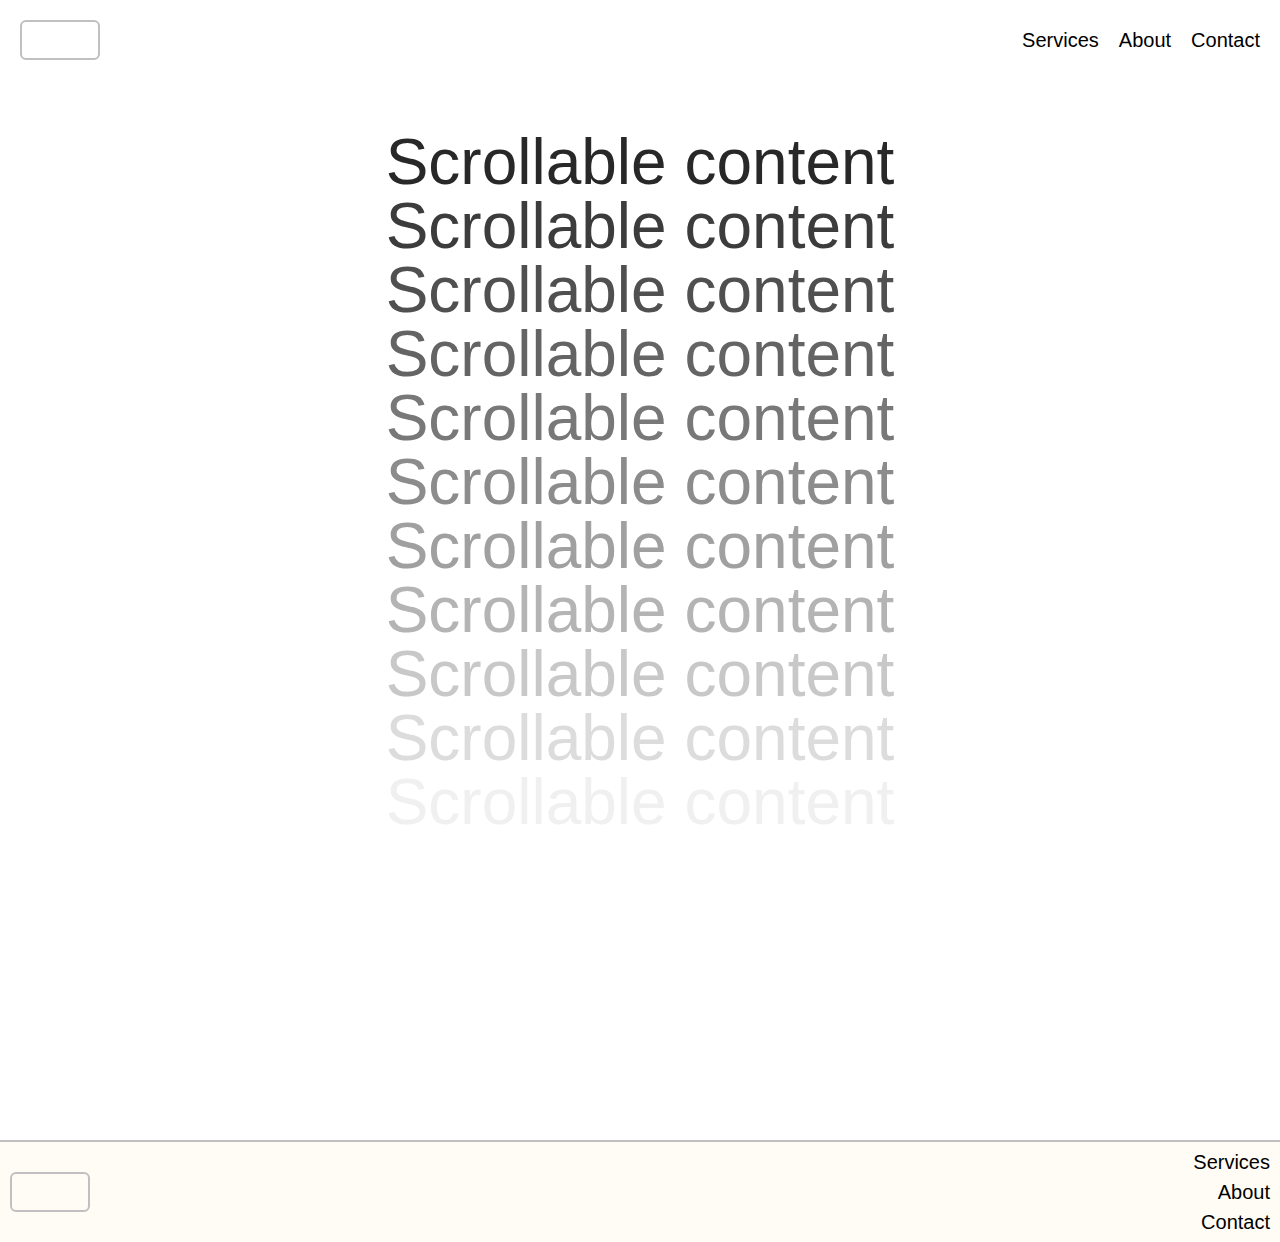
==== commit d75887e0: "change svg to button and refactor" ====
--- a/index.html
+++ b/index.html
@@ -2,7 +2,7 @@
 <html>
 <head>
   <meta charset="UTF-8">
-  <title>SvgTest</title>
+  <title>UI1</title>
   <style>body { padding: 0; margin: 0; }</style>
 </head>
 
@@ -92,6 +92,271 @@
 }
 
 console.warn('Compiled in DEV mode. Follow the advice at https://elm-lang.org/0.19.1/optimize for better performance and smaller assets.');
+
+
+// EQUALITY
+
+function _Utils_eq(x, y)
+{
+	for (
+		var pair, stack = [], isEqual = _Utils_eqHelp(x, y, 0, stack);
+		isEqual && (pair = stack.pop());
+		isEqual = _Utils_eqHelp(pair.a, pair.b, 0, stack)
+		)
+	{}
+
+	return isEqual;
+}
+
+function _Utils_eqHelp(x, y, depth, stack)
+{
+	if (x === y)
+	{
+		return true;
+	}
+
+	if (typeof x !== 'object' || x === null || y === null)
+	{
+		typeof x === 'function' && _Debug_crash(5);
+		return false;
+	}
+
+	if (depth > 100)
+	{
+		stack.push(_Utils_Tuple2(x,y));
+		return true;
+	}
+
+	/**/
+	if (x.$ === 'Set_elm_builtin')
+	{
+		x = $elm$core$Set$toList(x);
+		y = $elm$core$Set$toList(y);
+	}
+	if (x.$ === 'RBNode_elm_builtin' || x.$ === 'RBEmpty_elm_builtin')
+	{
+		x = $elm$core$Dict$toList(x);
+		y = $elm$core$Dict$toList(y);
+	}
+	//*/
+
+	/**_UNUSED/
+	if (x.$ < 0)
+	{
+		x = $elm$core$Dict$toList(x);
+		y = $elm$core$Dict$toList(y);
+	}
+	//*/
+
+	for (var key in x)
+	{
+		if (!_Utils_eqHelp(x[key], y[key], depth + 1, stack))
+		{
+			return false;
+		}
+	}
+	return true;
+}
+
+var _Utils_equal = F2(_Utils_eq);
+var _Utils_notEqual = F2(function(a, b) { return !_Utils_eq(a,b); });
+
+
+
+// COMPARISONS
+
+// Code in Generate/JavaScript.hs, Basics.js, and List.js depends on
+// the particular integer values assigned to LT, EQ, and GT.
+
+function _Utils_cmp(x, y, ord)
+{
+	if (typeof x !== 'object')
+	{
+		return x === y ? /*EQ*/ 0 : x < y ? /*LT*/ -1 : /*GT*/ 1;
+	}
+
+	/**/
+	if (x instanceof String)
+	{
+		var a = x.valueOf();
+		var b = y.valueOf();
+		return a === b ? 0 : a < b ? -1 : 1;
+	}
+	//*/
+
+	/**_UNUSED/
+	if (typeof x.$ === 'undefined')
+	//*/
+	/**/
+	if (x.$[0] === '#')
+	//*/
+	{
+		return (ord = _Utils_cmp(x.a, y.a))
+			? ord
+			: (ord = _Utils_cmp(x.b, y.b))
+				? ord
+				: _Utils_cmp(x.c, y.c);
+	}
+
+	// traverse conses until end of a list or a mismatch
+	for (; x.b && y.b && !(ord = _Utils_cmp(x.a, y.a)); x = x.b, y = y.b) {} // WHILE_CONSES
+	return ord || (x.b ? /*GT*/ 1 : y.b ? /*LT*/ -1 : /*EQ*/ 0);
+}
+
+var _Utils_lt = F2(function(a, b) { return _Utils_cmp(a, b) < 0; });
+var _Utils_le = F2(function(a, b) { return _Utils_cmp(a, b) < 1; });
+var _Utils_gt = F2(function(a, b) { return _Utils_cmp(a, b) > 0; });
+var _Utils_ge = F2(function(a, b) { return _Utils_cmp(a, b) >= 0; });
+
+var _Utils_compare = F2(function(x, y)
+{
+	var n = _Utils_cmp(x, y);
+	return n < 0 ? $elm$core$Basics$LT : n ? $elm$core$Basics$GT : $elm$core$Basics$EQ;
+});
+
+
+// COMMON VALUES
+
+var _Utils_Tuple0_UNUSED = 0;
+var _Utils_Tuple0 = { $: '#0' };
+
+function _Utils_Tuple2_UNUSED(a, b) { return { a: a, b: b }; }
+function _Utils_Tuple2(a, b) { return { $: '#2', a: a, b: b }; }
+
+function _Utils_Tuple3_UNUSED(a, b, c) { return { a: a, b: b, c: c }; }
+function _Utils_Tuple3(a, b, c) { return { $: '#3', a: a, b: b, c: c }; }
+
+function _Utils_chr_UNUSED(c) { return c; }
+function _Utils_chr(c) { return new String(c); }
+
+
+// RECORDS
+
+function _Utils_update(oldRecord, updatedFields)
+{
+	var newRecord = {};
+
+	for (var key in oldRecord)
+	{
+		newRecord[key] = oldRecord[key];
+	}
+
+	for (var key in updatedFields)
+	{
+		newRecord[key] = updatedFields[key];
+	}
+
+	return newRecord;
+}
+
+
+// APPEND
+
+var _Utils_append = F2(_Utils_ap);
+
+function _Utils_ap(xs, ys)
+{
+	// append Strings
+	if (typeof xs === 'string')
+	{
+		return xs + ys;
+	}
+
+	// append Lists
+	if (!xs.b)
+	{
+		return ys;
+	}
+	var root = _List_Cons(xs.a, ys);
+	xs = xs.b
+	for (var curr = root; xs.b; xs = xs.b) // WHILE_CONS
+	{
+		curr = curr.b = _List_Cons(xs.a, ys);
+	}
+	return root;
+}
+
+
+
+var _List_Nil_UNUSED = { $: 0 };
+var _List_Nil = { $: '[]' };
+
+function _List_Cons_UNUSED(hd, tl) { return { $: 1, a: hd, b: tl }; }
+function _List_Cons(hd, tl) { return { $: '::', a: hd, b: tl }; }
+
+
+var _List_cons = F2(_List_Cons);
+
+function _List_fromArray(arr)
+{
+	var out = _List_Nil;
+	for (var i = arr.length; i--; )
+	{
+		out = _List_Cons(arr[i], out);
+	}
+	return out;
+}
+
+function _List_toArray(xs)
+{
+	for (var out = []; xs.b; xs = xs.b) // WHILE_CONS
+	{
+		out.push(xs.a);
+	}
+	return out;
+}
+
+var _List_map2 = F3(function(f, xs, ys)
+{
+	for (var arr = []; xs.b && ys.b; xs = xs.b, ys = ys.b) // WHILE_CONSES
+	{
+		arr.push(A2(f, xs.a, ys.a));
+	}
+	return _List_fromArray(arr);
+});
+
+var _List_map3 = F4(function(f, xs, ys, zs)
+{
+	for (var arr = []; xs.b && ys.b && zs.b; xs = xs.b, ys = ys.b, zs = zs.b) // WHILE_CONSES
+	{
+		arr.push(A3(f, xs.a, ys.a, zs.a));
+	}
+	return _List_fromArray(arr);
+});
+
+var _List_map4 = F5(function(f, ws, xs, ys, zs)
+{
+	for (var arr = []; ws.b && xs.b && ys.b && zs.b; ws = ws.b, xs = xs.b, ys = ys.b, zs = zs.b) // WHILE_CONSES
+	{
+		arr.push(A4(f, ws.a, xs.a, ys.a, zs.a));
+	}
+	return _List_fromArray(arr);
+});
+
+var _List_map5 = F6(function(f, vs, ws, xs, ys, zs)
+{
+	for (var arr = []; vs.b && ws.b && xs.b && ys.b && zs.b; vs = vs.b, ws = ws.b, xs = xs.b, ys = ys.b, zs = zs.b) // WHILE_CONSES
+	{
+		arr.push(A5(f, vs.a, ws.a, xs.a, ys.a, zs.a));
+	}
+	return _List_fromArray(arr);
+});
+
+var _List_sortBy = F2(function(f, xs)
+{
+	return _List_fromArray(_List_toArray(xs).sort(function(a, b) {
+		return _Utils_cmp(f(a), f(b));
+	}));
+});
+
+var _List_sortWith = F2(function(f, xs)
+{
+	return _List_fromArray(_List_toArray(xs).sort(function(a, b) {
+		var ord = A2(f, a, b);
+		return ord === $elm$core$Basics$EQ ? 0 : ord === $elm$core$Basics$LT ? -1 : 1;
+	}));
+});
+
 
 
 var _JsArray_empty = [];
@@ -539,271 +804,6 @@
 	}
 	return 'on lines ' + region.start.line + ' through ' + region.end.line;
 }
-
-
-
-// EQUALITY
-
-function _Utils_eq(x, y)
-{
-	for (
-		var pair, stack = [], isEqual = _Utils_eqHelp(x, y, 0, stack);
-		isEqual && (pair = stack.pop());
-		isEqual = _Utils_eqHelp(pair.a, pair.b, 0, stack)
-		)
-	{}
-
-	return isEqual;
-}
-
-function _Utils_eqHelp(x, y, depth, stack)
-{
-	if (x === y)
-	{
-		return true;
-	}
-
-	if (typeof x !== 'object' || x === null || y === null)
-	{
-		typeof x === 'function' && _Debug_crash(5);
-		return false;
-	}
-
-	if (depth > 100)
-	{
-		stack.push(_Utils_Tuple2(x,y));
-		return true;
-	}
-
-	/**/
-	if (x.$ === 'Set_elm_builtin')
-	{
-		x = $elm$core$Set$toList(x);
-		y = $elm$core$Set$toList(y);
-	}
-	if (x.$ === 'RBNode_elm_builtin' || x.$ === 'RBEmpty_elm_builtin')
-	{
-		x = $elm$core$Dict$toList(x);
-		y = $elm$core$Dict$toList(y);
-	}
-	//*/
-
-	/**_UNUSED/
-	if (x.$ < 0)
-	{
-		x = $elm$core$Dict$toList(x);
-		y = $elm$core$Dict$toList(y);
-	}
-	//*/
-
-	for (var key in x)
-	{
-		if (!_Utils_eqHelp(x[key], y[key], depth + 1, stack))
-		{
-			return false;
-		}
-	}
-	return true;
-}
-
-var _Utils_equal = F2(_Utils_eq);
-var _Utils_notEqual = F2(function(a, b) { return !_Utils_eq(a,b); });
-
-
-
-// COMPARISONS
-
-// Code in Generate/JavaScript.hs, Basics.js, and List.js depends on
-// the particular integer values assigned to LT, EQ, and GT.
-
-function _Utils_cmp(x, y, ord)
-{
-	if (typeof x !== 'object')
-	{
-		return x === y ? /*EQ*/ 0 : x < y ? /*LT*/ -1 : /*GT*/ 1;
-	}
-
-	/**/
-	if (x instanceof String)
-	{
-		var a = x.valueOf();
-		var b = y.valueOf();
-		return a === b ? 0 : a < b ? -1 : 1;
-	}
-	//*/
-
-	/**_UNUSED/
-	if (typeof x.$ === 'undefined')
-	//*/
-	/**/
-	if (x.$[0] === '#')
-	//*/
-	{
-		return (ord = _Utils_cmp(x.a, y.a))
-			? ord
-			: (ord = _Utils_cmp(x.b, y.b))
-				? ord
-				: _Utils_cmp(x.c, y.c);
-	}
-
-	// traverse conses until end of a list or a mismatch
-	for (; x.b && y.b && !(ord = _Utils_cmp(x.a, y.a)); x = x.b, y = y.b) {} // WHILE_CONSES
-	return ord || (x.b ? /*GT*/ 1 : y.b ? /*LT*/ -1 : /*EQ*/ 0);
-}
-
-var _Utils_lt = F2(function(a, b) { return _Utils_cmp(a, b) < 0; });
-var _Utils_le = F2(function(a, b) { return _Utils_cmp(a, b) < 1; });
-var _Utils_gt = F2(function(a, b) { return _Utils_cmp(a, b) > 0; });
-var _Utils_ge = F2(function(a, b) { return _Utils_cmp(a, b) >= 0; });
-
-var _Utils_compare = F2(function(x, y)
-{
-	var n = _Utils_cmp(x, y);
-	return n < 0 ? $elm$core$Basics$LT : n ? $elm$core$Basics$GT : $elm$core$Basics$EQ;
-});
-
-
-// COMMON VALUES
-
-var _Utils_Tuple0_UNUSED = 0;
-var _Utils_Tuple0 = { $: '#0' };
-
-function _Utils_Tuple2_UNUSED(a, b) { return { a: a, b: b }; }
-function _Utils_Tuple2(a, b) { return { $: '#2', a: a, b: b }; }
-
-function _Utils_Tuple3_UNUSED(a, b, c) { return { a: a, b: b, c: c }; }
-function _Utils_Tuple3(a, b, c) { return { $: '#3', a: a, b: b, c: c }; }
-
-function _Utils_chr_UNUSED(c) { return c; }
-function _Utils_chr(c) { return new String(c); }
-
-
-// RECORDS
-
-function _Utils_update(oldRecord, updatedFields)
-{
-	var newRecord = {};
-
-	for (var key in oldRecord)
-	{
-		newRecord[key] = oldRecord[key];
-	}
-
-	for (var key in updatedFields)
-	{
-		newRecord[key] = updatedFields[key];
-	}
-
-	return newRecord;
-}
-
-
-// APPEND
-
-var _Utils_append = F2(_Utils_ap);
-
-function _Utils_ap(xs, ys)
-{
-	// append Strings
-	if (typeof xs === 'string')
-	{
-		return xs + ys;
-	}
-
-	// append Lists
-	if (!xs.b)
-	{
-		return ys;
-	}
-	var root = _List_Cons(xs.a, ys);
-	xs = xs.b
-	for (var curr = root; xs.b; xs = xs.b) // WHILE_CONS
-	{
-		curr = curr.b = _List_Cons(xs.a, ys);
-	}
-	return root;
-}
-
-
-
-var _List_Nil_UNUSED = { $: 0 };
-var _List_Nil = { $: '[]' };
-
-function _List_Cons_UNUSED(hd, tl) { return { $: 1, a: hd, b: tl }; }
-function _List_Cons(hd, tl) { return { $: '::', a: hd, b: tl }; }
-
-
-var _List_cons = F2(_List_Cons);
-
-function _List_fromArray(arr)
-{
-	var out = _List_Nil;
-	for (var i = arr.length; i--; )
-	{
-		out = _List_Cons(arr[i], out);
-	}
-	return out;
-}
-
-function _List_toArray(xs)
-{
-	for (var out = []; xs.b; xs = xs.b) // WHILE_CONS
-	{
-		out.push(xs.a);
-	}
-	return out;
-}
-
-var _List_map2 = F3(function(f, xs, ys)
-{
-	for (var arr = []; xs.b && ys.b; xs = xs.b, ys = ys.b) // WHILE_CONSES
-	{
-		arr.push(A2(f, xs.a, ys.a));
-	}
-	return _List_fromArray(arr);
-});
-
-var _List_map3 = F4(function(f, xs, ys, zs)
-{
-	for (var arr = []; xs.b && ys.b && zs.b; xs = xs.b, ys = ys.b, zs = zs.b) // WHILE_CONSES
-	{
-		arr.push(A3(f, xs.a, ys.a, zs.a));
-	}
-	return _List_fromArray(arr);
-});
-
-var _List_map4 = F5(function(f, ws, xs, ys, zs)
-{
-	for (var arr = []; ws.b && xs.b && ys.b && zs.b; ws = ws.b, xs = xs.b, ys = ys.b, zs = zs.b) // WHILE_CONSES
-	{
-		arr.push(A4(f, ws.a, xs.a, ys.a, zs.a));
-	}
-	return _List_fromArray(arr);
-});
-
-var _List_map5 = F6(function(f, vs, ws, xs, ys, zs)
-{
-	for (var arr = []; vs.b && ws.b && xs.b && ys.b && zs.b; vs = vs.b, ws = ws.b, xs = xs.b, ys = ys.b, zs = zs.b) // WHILE_CONSES
-	{
-		arr.push(A5(f, vs.a, ws.a, xs.a, ys.a, zs.a));
-	}
-	return _List_fromArray(arr);
-});
-
-var _List_sortBy = F2(function(f, xs)
-{
-	return _List_fromArray(_List_toArray(xs).sort(function(a, b) {
-		return _Utils_cmp(f(a), f(b));
-	}));
-});
-
-var _List_sortWith = F2(function(f, xs)
-{
-	return _List_fromArray(_List_toArray(xs).sort(function(a, b) {
-		var ord = A2(f, a, b);
-		return ord === $elm$core$Basics$EQ ? 0 : ord === $elm$core$Basics$LT ? -1 : 1;
-	}));
-});
 
 
 
@@ -3928,31 +3928,488 @@
 		b: keyedNode.b
 	};
 }
-var $elm$core$List$cons = _List_cons;
-var $elm$core$Elm$JsArray$foldr = _JsArray_foldr;
-var $elm$core$Array$foldr = F3(
-	function (func, baseCase, _v0) {
-		var tree = _v0.c;
-		var tail = _v0.d;
-		var helper = F2(
-			function (node, acc) {
-				if (node.$ === 'SubTree') {
-					var subTree = node.a;
-					return A3($elm$core$Elm$JsArray$foldr, helper, acc, subTree);
-				} else {
-					var values = node.a;
-					return A3($elm$core$Elm$JsArray$foldr, func, acc, values);
+
+
+
+
+// ELEMENT
+
+
+var _Debugger_element;
+
+var _Browser_element = _Debugger_element || F4(function(impl, flagDecoder, debugMetadata, args)
+{
+	return _Platform_initialize(
+		flagDecoder,
+		args,
+		impl.init,
+		impl.update,
+		impl.subscriptions,
+		function(sendToApp, initialModel) {
+			var view = impl.view;
+			/**_UNUSED/
+			var domNode = args['node'];
+			//*/
+			/**/
+			var domNode = args && args['node'] ? args['node'] : _Debug_crash(0);
+			//*/
+			var currNode = _VirtualDom_virtualize(domNode);
+
+			return _Browser_makeAnimator(initialModel, function(model)
+			{
+				var nextNode = view(model);
+				var patches = _VirtualDom_diff(currNode, nextNode);
+				domNode = _VirtualDom_applyPatches(domNode, currNode, patches, sendToApp);
+				currNode = nextNode;
+			});
+		}
+	);
+});
+
+
+
+// DOCUMENT
+
+
+var _Debugger_document;
+
+var _Browser_document = _Debugger_document || F4(function(impl, flagDecoder, debugMetadata, args)
+{
+	return _Platform_initialize(
+		flagDecoder,
+		args,
+		impl.init,
+		impl.update,
+		impl.subscriptions,
+		function(sendToApp, initialModel) {
+			var divertHrefToApp = impl.setup && impl.setup(sendToApp)
+			var view = impl.view;
+			var title = _VirtualDom_doc.title;
+			var bodyNode = _VirtualDom_doc.body;
+			var currNode = _VirtualDom_virtualize(bodyNode);
+			return _Browser_makeAnimator(initialModel, function(model)
+			{
+				_VirtualDom_divertHrefToApp = divertHrefToApp;
+				var doc = view(model);
+				var nextNode = _VirtualDom_node('body')(_List_Nil)(doc.body);
+				var patches = _VirtualDom_diff(currNode, nextNode);
+				bodyNode = _VirtualDom_applyPatches(bodyNode, currNode, patches, sendToApp);
+				currNode = nextNode;
+				_VirtualDom_divertHrefToApp = 0;
+				(title !== doc.title) && (_VirtualDom_doc.title = title = doc.title);
+			});
+		}
+	);
+});
+
+
+
+// ANIMATION
+
+
+var _Browser_cancelAnimationFrame =
+	typeof cancelAnimationFrame !== 'undefined'
+		? cancelAnimationFrame
+		: function(id) { clearTimeout(id); };
+
+var _Browser_requestAnimationFrame =
+	typeof requestAnimationFrame !== 'undefined'
+		? requestAnimationFrame
+		: function(callback) { return setTimeout(callback, 1000 / 60); };
+
+
+function _Browser_makeAnimator(model, draw)
+{
+	draw(model);
+
+	var state = 0;
+
+	function updateIfNeeded()
+	{
+		state = state === 1
+			? 0
+			: ( _Browser_requestAnimationFrame(updateIfNeeded), draw(model), 1 );
+	}
+
+	return function(nextModel, isSync)
+	{
+		model = nextModel;
+
+		isSync
+			? ( draw(model),
+				state === 2 && (state = 1)
+				)
+			: ( state === 0 && _Browser_requestAnimationFrame(updateIfNeeded),
+				state = 2
+				);
+	};
+}
+
+
+
+// APPLICATION
+
+
+function _Browser_application(impl)
+{
+	var onUrlChange = impl.onUrlChange;
+	var onUrlRequest = impl.onUrlRequest;
+	var key = function() { key.a(onUrlChange(_Browser_getUrl())); };
+
+	return _Browser_document({
+		setup: function(sendToApp)
+		{
+			key.a = sendToApp;
+			_Browser_window.addEventListener('popstate', key);
+			_Browser_window.navigator.userAgent.indexOf('Trident') < 0 || _Browser_window.addEventListener('hashchange', key);
+
+			return F2(function(domNode, event)
+			{
+				if (!event.ctrlKey && !event.metaKey && !event.shiftKey && event.button < 1 && !domNode.target && !domNode.hasAttribute('download'))
+				{
+					event.preventDefault();
+					var href = domNode.href;
+					var curr = _Browser_getUrl();
+					var next = $elm$url$Url$fromString(href).a;
+					sendToApp(onUrlRequest(
+						(next
+							&& curr.protocol === next.protocol
+							&& curr.host === next.host
+							&& curr.port_.a === next.port_.a
+						)
+							? $elm$browser$Browser$Internal(next)
+							: $elm$browser$Browser$External(href)
+					));
 				}
 			});
-		return A3(
-			$elm$core$Elm$JsArray$foldr,
-			helper,
-			A3($elm$core$Elm$JsArray$foldr, func, baseCase, tail),
-			tree);
-	});
-var $elm$core$Array$toList = function (array) {
-	return A3($elm$core$Array$foldr, $elm$core$List$cons, _List_Nil, array);
-};
+		},
+		init: function(flags)
+		{
+			return A3(impl.init, flags, _Browser_getUrl(), key);
+		},
+		view: impl.view,
+		update: impl.update,
+		subscriptions: impl.subscriptions
+	});
+}
+
+function _Browser_getUrl()
+{
+	return $elm$url$Url$fromString(_VirtualDom_doc.location.href).a || _Debug_crash(1);
+}
+
+var _Browser_go = F2(function(key, n)
+{
+	return A2($elm$core$Task$perform, $elm$core$Basics$never, _Scheduler_binding(function() {
+		n && history.go(n);
+		key();
+	}));
+});
+
+var _Browser_pushUrl = F2(function(key, url)
+{
+	return A2($elm$core$Task$perform, $elm$core$Basics$never, _Scheduler_binding(function() {
+		history.pushState({}, '', url);
+		key();
+	}));
+});
+
+var _Browser_replaceUrl = F2(function(key, url)
+{
+	return A2($elm$core$Task$perform, $elm$core$Basics$never, _Scheduler_binding(function() {
+		history.replaceState({}, '', url);
+		key();
+	}));
+});
+
+
+
+// GLOBAL EVENTS
+
+
+var _Browser_fakeNode = { addEventListener: function() {}, removeEventListener: function() {} };
+var _Browser_doc = typeof document !== 'undefined' ? document : _Browser_fakeNode;
+var _Browser_window = typeof window !== 'undefined' ? window : _Browser_fakeNode;
+
+var _Browser_on = F3(function(node, eventName, sendToSelf)
+{
+	return _Scheduler_spawn(_Scheduler_binding(function(callback)
+	{
+		function handler(event)	{ _Scheduler_rawSpawn(sendToSelf(event)); }
+		node.addEventListener(eventName, handler, _VirtualDom_passiveSupported && { passive: true });
+		return function() { node.removeEventListener(eventName, handler); };
+	}));
+});
+
+var _Browser_decodeEvent = F2(function(decoder, event)
+{
+	var result = _Json_runHelp(decoder, event);
+	return $elm$core$Result$isOk(result) ? $elm$core$Maybe$Just(result.a) : $elm$core$Maybe$Nothing;
+});
+
+
+
+// PAGE VISIBILITY
+
+
+function _Browser_visibilityInfo()
+{
+	return (typeof _VirtualDom_doc.hidden !== 'undefined')
+		? { hidden: 'hidden', change: 'visibilitychange' }
+		:
+	(typeof _VirtualDom_doc.mozHidden !== 'undefined')
+		? { hidden: 'mozHidden', change: 'mozvisibilitychange' }
+		:
+	(typeof _VirtualDom_doc.msHidden !== 'undefined')
+		? { hidden: 'msHidden', change: 'msvisibilitychange' }
+		:
+	(typeof _VirtualDom_doc.webkitHidden !== 'undefined')
+		? { hidden: 'webkitHidden', change: 'webkitvisibilitychange' }
+		: { hidden: 'hidden', change: 'visibilitychange' };
+}
+
+
+
+// ANIMATION FRAMES
+
+
+function _Browser_rAF()
+{
+	return _Scheduler_binding(function(callback)
+	{
+		var id = _Browser_requestAnimationFrame(function() {
+			callback(_Scheduler_succeed(Date.now()));
+		});
+
+		return function() {
+			_Browser_cancelAnimationFrame(id);
+		};
+	});
+}
+
+
+function _Browser_now()
+{
+	return _Scheduler_binding(function(callback)
+	{
+		callback(_Scheduler_succeed(Date.now()));
+	});
+}
+
+
+
+// DOM STUFF
+
+
+function _Browser_withNode(id, doStuff)
+{
+	return _Scheduler_binding(function(callback)
+	{
+		_Browser_requestAnimationFrame(function() {
+			var node = document.getElementById(id);
+			callback(node
+				? _Scheduler_succeed(doStuff(node))
+				: _Scheduler_fail($elm$browser$Browser$Dom$NotFound(id))
+			);
+		});
+	});
+}
+
+
+function _Browser_withWindow(doStuff)
+{
+	return _Scheduler_binding(function(callback)
+	{
+		_Browser_requestAnimationFrame(function() {
+			callback(_Scheduler_succeed(doStuff()));
+		});
+	});
+}
+
+
+// FOCUS and BLUR
+
+
+var _Browser_call = F2(function(functionName, id)
+{
+	return _Browser_withNode(id, function(node) {
+		node[functionName]();
+		return _Utils_Tuple0;
+	});
+});
+
+
+
+// WINDOW VIEWPORT
+
+
+function _Browser_getViewport()
+{
+	return {
+		scene: _Browser_getScene(),
+		viewport: {
+			x: _Browser_window.pageXOffset,
+			y: _Browser_window.pageYOffset,
+			width: _Browser_doc.documentElement.clientWidth,
+			height: _Browser_doc.documentElement.clientHeight
+		}
+	};
+}
+
+function _Browser_getScene()
+{
+	var body = _Browser_doc.body;
+	var elem = _Browser_doc.documentElement;
+	return {
+		width: Math.max(body.scrollWidth, body.offsetWidth, elem.scrollWidth, elem.offsetWidth, elem.clientWidth),
+		height: Math.max(body.scrollHeight, body.offsetHeight, elem.scrollHeight, elem.offsetHeight, elem.clientHeight)
+	};
+}
+
+var _Browser_setViewport = F2(function(x, y)
+{
+	return _Browser_withWindow(function()
+	{
+		_Browser_window.scroll(x, y);
+		return _Utils_Tuple0;
+	});
+});
+
+
+
+// ELEMENT VIEWPORT
+
+
+function _Browser_getViewportOf(id)
+{
+	return _Browser_withNode(id, function(node)
+	{
+		return {
+			scene: {
+				width: node.scrollWidth,
+				height: node.scrollHeight
+			},
+			viewport: {
+				x: node.scrollLeft,
+				y: node.scrollTop,
+				width: node.clientWidth,
+				height: node.clientHeight
+			}
+		};
+	});
+}
+
+
+var _Browser_setViewportOf = F3(function(id, x, y)
+{
+	return _Browser_withNode(id, function(node)
+	{
+		node.scrollLeft = x;
+		node.scrollTop = y;
+		return _Utils_Tuple0;
+	});
+});
+
+
+
+// ELEMENT
+
+
+function _Browser_getElement(id)
+{
+	return _Browser_withNode(id, function(node)
+	{
+		var rect = node.getBoundingClientRect();
+		var x = _Browser_window.pageXOffset;
+		var y = _Browser_window.pageYOffset;
+		return {
+			scene: _Browser_getScene(),
+			viewport: {
+				x: x,
+				y: y,
+				width: _Browser_doc.documentElement.clientWidth,
+				height: _Browser_doc.documentElement.clientHeight
+			},
+			element: {
+				x: x + rect.left,
+				y: y + rect.top,
+				width: rect.width,
+				height: rect.height
+			}
+		};
+	});
+}
+
+
+
+// LOAD and RELOAD
+
+
+function _Browser_reload(skipCache)
+{
+	return A2($elm$core$Task$perform, $elm$core$Basics$never, _Scheduler_binding(function(callback)
+	{
+		_VirtualDom_doc.location.reload(skipCache);
+	}));
+}
+
+function _Browser_load(url)
+{
+	return A2($elm$core$Task$perform, $elm$core$Basics$never, _Scheduler_binding(function(callback)
+	{
+		try
+		{
+			_Browser_window.location = url;
+		}
+		catch(err)
+		{
+			// Only Firefox can throw a NS_ERROR_MALFORMED_URI exception here.
+			// Other browsers reload the page, so let's be consistent about that.
+			_VirtualDom_doc.location.reload(false);
+		}
+	}));
+}
+
+
+
+var _Bitwise_and = F2(function(a, b)
+{
+	return a & b;
+});
+
+var _Bitwise_or = F2(function(a, b)
+{
+	return a | b;
+});
+
+var _Bitwise_xor = F2(function(a, b)
+{
+	return a ^ b;
+});
+
+function _Bitwise_complement(a)
+{
+	return ~a;
+};
+
+var _Bitwise_shiftLeftBy = F2(function(offset, a)
+{
+	return a << offset;
+});
+
+var _Bitwise_shiftRightBy = F2(function(offset, a)
+{
+	return a >> offset;
+});
+
+var _Bitwise_shiftRightZfBy = F2(function(offset, a)
+{
+	return a >>> offset;
+});
+var $elm$core$Basics$EQ = {$: 'EQ'};
+var $elm$core$Basics$GT = {$: 'GT'};
+var $elm$core$Basics$LT = {$: 'LT'};
+var $elm$core$List$cons = _List_cons;
 var $elm$core$Dict$foldr = F3(
 	function (func, acc, t) {
 		foldr:
@@ -4005,9 +4462,30 @@
 	var dict = _v0.a;
 	return $elm$core$Dict$keys(dict);
 };
-var $elm$core$Basics$EQ = {$: 'EQ'};
-var $elm$core$Basics$GT = {$: 'GT'};
-var $elm$core$Basics$LT = {$: 'LT'};
+var $elm$core$Elm$JsArray$foldr = _JsArray_foldr;
+var $elm$core$Array$foldr = F3(
+	function (func, baseCase, _v0) {
+		var tree = _v0.c;
+		var tail = _v0.d;
+		var helper = F2(
+			function (node, acc) {
+				if (node.$ === 'SubTree') {
+					var subTree = node.a;
+					return A3($elm$core$Elm$JsArray$foldr, helper, acc, subTree);
+				} else {
+					var values = node.a;
+					return A3($elm$core$Elm$JsArray$foldr, func, acc, values);
+				}
+			});
+		return A3(
+			$elm$core$Elm$JsArray$foldr,
+			helper,
+			A3($elm$core$Elm$JsArray$foldr, func, baseCase, tail),
+			tree);
+	});
+var $elm$core$Array$toList = function (array) {
+	return A3($elm$core$Array$foldr, $elm$core$List$cons, _List_Nil, array);
+};
 var $elm$core$Result$Err = function (a) {
 	return {$: 'Err', a: a};
 };
@@ -4418,55 +4896,6608 @@
 			return 3;
 	}
 };
-var $elm$svg$Svg$trustedNode = _VirtualDom_nodeNS('http://www.w3.org/2000/svg');
-var $elm$svg$Svg$circle = $elm$svg$Svg$trustedNode('circle');
-var $elm$svg$Svg$Attributes$cx = _VirtualDom_attribute('cx');
-var $elm$svg$Svg$Attributes$cy = _VirtualDom_attribute('cy');
-var $elm$svg$Svg$Attributes$height = _VirtualDom_attribute('height');
-var $elm$svg$Svg$Attributes$r = _VirtualDom_attribute('r');
-var $elm$svg$Svg$rect = $elm$svg$Svg$trustedNode('rect');
-var $elm$svg$Svg$Attributes$rx = _VirtualDom_attribute('rx');
-var $elm$svg$Svg$Attributes$ry = _VirtualDom_attribute('ry');
-var $elm$svg$Svg$svg = $elm$svg$Svg$trustedNode('svg');
-var $elm$svg$Svg$Attributes$viewBox = _VirtualDom_attribute('viewBox');
-var $elm$svg$Svg$Attributes$width = _VirtualDom_attribute('width');
-var $elm$svg$Svg$Attributes$x = _VirtualDom_attribute('x');
-var $elm$svg$Svg$Attributes$y = _VirtualDom_attribute('y');
-var $author$project$SvgTest$main = A2(
-	$elm$svg$Svg$svg,
+var $elm$browser$Browser$External = function (a) {
+	return {$: 'External', a: a};
+};
+var $elm$browser$Browser$Internal = function (a) {
+	return {$: 'Internal', a: a};
+};
+var $elm$core$Basics$identity = function (x) {
+	return x;
+};
+var $elm$browser$Browser$Dom$NotFound = function (a) {
+	return {$: 'NotFound', a: a};
+};
+var $elm$url$Url$Http = {$: 'Http'};
+var $elm$url$Url$Https = {$: 'Https'};
+var $elm$url$Url$Url = F6(
+	function (protocol, host, port_, path, query, fragment) {
+		return {fragment: fragment, host: host, path: path, port_: port_, protocol: protocol, query: query};
+	});
+var $elm$core$String$contains = _String_contains;
+var $elm$core$String$length = _String_length;
+var $elm$core$String$slice = _String_slice;
+var $elm$core$String$dropLeft = F2(
+	function (n, string) {
+		return (n < 1) ? string : A3(
+			$elm$core$String$slice,
+			n,
+			$elm$core$String$length(string),
+			string);
+	});
+var $elm$core$String$indexes = _String_indexes;
+var $elm$core$String$isEmpty = function (string) {
+	return string === '';
+};
+var $elm$core$String$left = F2(
+	function (n, string) {
+		return (n < 1) ? '' : A3($elm$core$String$slice, 0, n, string);
+	});
+var $elm$core$String$toInt = _String_toInt;
+var $elm$url$Url$chompBeforePath = F5(
+	function (protocol, path, params, frag, str) {
+		if ($elm$core$String$isEmpty(str) || A2($elm$core$String$contains, '@', str)) {
+			return $elm$core$Maybe$Nothing;
+		} else {
+			var _v0 = A2($elm$core$String$indexes, ':', str);
+			if (!_v0.b) {
+				return $elm$core$Maybe$Just(
+					A6($elm$url$Url$Url, protocol, str, $elm$core$Maybe$Nothing, path, params, frag));
+			} else {
+				if (!_v0.b.b) {
+					var i = _v0.a;
+					var _v1 = $elm$core$String$toInt(
+						A2($elm$core$String$dropLeft, i + 1, str));
+					if (_v1.$ === 'Nothing') {
+						return $elm$core$Maybe$Nothing;
+					} else {
+						var port_ = _v1;
+						return $elm$core$Maybe$Just(
+							A6(
+								$elm$url$Url$Url,
+								protocol,
+								A2($elm$core$String$left, i, str),
+								port_,
+								path,
+								params,
+								frag));
+					}
+				} else {
+					return $elm$core$Maybe$Nothing;
+				}
+			}
+		}
+	});
+var $elm$url$Url$chompBeforeQuery = F4(
+	function (protocol, params, frag, str) {
+		if ($elm$core$String$isEmpty(str)) {
+			return $elm$core$Maybe$Nothing;
+		} else {
+			var _v0 = A2($elm$core$String$indexes, '/', str);
+			if (!_v0.b) {
+				return A5($elm$url$Url$chompBeforePath, protocol, '/', params, frag, str);
+			} else {
+				var i = _v0.a;
+				return A5(
+					$elm$url$Url$chompBeforePath,
+					protocol,
+					A2($elm$core$String$dropLeft, i, str),
+					params,
+					frag,
+					A2($elm$core$String$left, i, str));
+			}
+		}
+	});
+var $elm$url$Url$chompBeforeFragment = F3(
+	function (protocol, frag, str) {
+		if ($elm$core$String$isEmpty(str)) {
+			return $elm$core$Maybe$Nothing;
+		} else {
+			var _v0 = A2($elm$core$String$indexes, '?', str);
+			if (!_v0.b) {
+				return A4($elm$url$Url$chompBeforeQuery, protocol, $elm$core$Maybe$Nothing, frag, str);
+			} else {
+				var i = _v0.a;
+				return A4(
+					$elm$url$Url$chompBeforeQuery,
+					protocol,
+					$elm$core$Maybe$Just(
+						A2($elm$core$String$dropLeft, i + 1, str)),
+					frag,
+					A2($elm$core$String$left, i, str));
+			}
+		}
+	});
+var $elm$url$Url$chompAfterProtocol = F2(
+	function (protocol, str) {
+		if ($elm$core$String$isEmpty(str)) {
+			return $elm$core$Maybe$Nothing;
+		} else {
+			var _v0 = A2($elm$core$String$indexes, '#', str);
+			if (!_v0.b) {
+				return A3($elm$url$Url$chompBeforeFragment, protocol, $elm$core$Maybe$Nothing, str);
+			} else {
+				var i = _v0.a;
+				return A3(
+					$elm$url$Url$chompBeforeFragment,
+					protocol,
+					$elm$core$Maybe$Just(
+						A2($elm$core$String$dropLeft, i + 1, str)),
+					A2($elm$core$String$left, i, str));
+			}
+		}
+	});
+var $elm$core$String$startsWith = _String_startsWith;
+var $elm$url$Url$fromString = function (str) {
+	return A2($elm$core$String$startsWith, 'http://', str) ? A2(
+		$elm$url$Url$chompAfterProtocol,
+		$elm$url$Url$Http,
+		A2($elm$core$String$dropLeft, 7, str)) : (A2($elm$core$String$startsWith, 'https://', str) ? A2(
+		$elm$url$Url$chompAfterProtocol,
+		$elm$url$Url$Https,
+		A2($elm$core$String$dropLeft, 8, str)) : $elm$core$Maybe$Nothing);
+};
+var $elm$core$Basics$never = function (_v0) {
+	never:
+	while (true) {
+		var nvr = _v0.a;
+		var $temp$_v0 = nvr;
+		_v0 = $temp$_v0;
+		continue never;
+	}
+};
+var $elm$core$Task$Perform = function (a) {
+	return {$: 'Perform', a: a};
+};
+var $elm$core$Task$succeed = _Scheduler_succeed;
+var $elm$core$Task$init = $elm$core$Task$succeed(_Utils_Tuple0);
+var $elm$core$List$foldrHelper = F4(
+	function (fn, acc, ctr, ls) {
+		if (!ls.b) {
+			return acc;
+		} else {
+			var a = ls.a;
+			var r1 = ls.b;
+			if (!r1.b) {
+				return A2(fn, a, acc);
+			} else {
+				var b = r1.a;
+				var r2 = r1.b;
+				if (!r2.b) {
+					return A2(
+						fn,
+						a,
+						A2(fn, b, acc));
+				} else {
+					var c = r2.a;
+					var r3 = r2.b;
+					if (!r3.b) {
+						return A2(
+							fn,
+							a,
+							A2(
+								fn,
+								b,
+								A2(fn, c, acc)));
+					} else {
+						var d = r3.a;
+						var r4 = r3.b;
+						var res = (ctr > 500) ? A3(
+							$elm$core$List$foldl,
+							fn,
+							acc,
+							$elm$core$List$reverse(r4)) : A4($elm$core$List$foldrHelper, fn, acc, ctr + 1, r4);
+						return A2(
+							fn,
+							a,
+							A2(
+								fn,
+								b,
+								A2(
+									fn,
+									c,
+									A2(fn, d, res))));
+					}
+				}
+			}
+		}
+	});
+var $elm$core$List$foldr = F3(
+	function (fn, acc, ls) {
+		return A4($elm$core$List$foldrHelper, fn, acc, 0, ls);
+	});
+var $elm$core$List$map = F2(
+	function (f, xs) {
+		return A3(
+			$elm$core$List$foldr,
+			F2(
+				function (x, acc) {
+					return A2(
+						$elm$core$List$cons,
+						f(x),
+						acc);
+				}),
+			_List_Nil,
+			xs);
+	});
+var $elm$core$Task$andThen = _Scheduler_andThen;
+var $elm$core$Task$map = F2(
+	function (func, taskA) {
+		return A2(
+			$elm$core$Task$andThen,
+			function (a) {
+				return $elm$core$Task$succeed(
+					func(a));
+			},
+			taskA);
+	});
+var $elm$core$Task$map2 = F3(
+	function (func, taskA, taskB) {
+		return A2(
+			$elm$core$Task$andThen,
+			function (a) {
+				return A2(
+					$elm$core$Task$andThen,
+					function (b) {
+						return $elm$core$Task$succeed(
+							A2(func, a, b));
+					},
+					taskB);
+			},
+			taskA);
+	});
+var $elm$core$Task$sequence = function (tasks) {
+	return A3(
+		$elm$core$List$foldr,
+		$elm$core$Task$map2($elm$core$List$cons),
+		$elm$core$Task$succeed(_List_Nil),
+		tasks);
+};
+var $elm$core$Platform$sendToApp = _Platform_sendToApp;
+var $elm$core$Task$spawnCmd = F2(
+	function (router, _v0) {
+		var task = _v0.a;
+		return _Scheduler_spawn(
+			A2(
+				$elm$core$Task$andThen,
+				$elm$core$Platform$sendToApp(router),
+				task));
+	});
+var $elm$core$Task$onEffects = F3(
+	function (router, commands, state) {
+		return A2(
+			$elm$core$Task$map,
+			function (_v0) {
+				return _Utils_Tuple0;
+			},
+			$elm$core$Task$sequence(
+				A2(
+					$elm$core$List$map,
+					$elm$core$Task$spawnCmd(router),
+					commands)));
+	});
+var $elm$core$Task$onSelfMsg = F3(
+	function (_v0, _v1, _v2) {
+		return $elm$core$Task$succeed(_Utils_Tuple0);
+	});
+var $elm$core$Task$cmdMap = F2(
+	function (tagger, _v0) {
+		var task = _v0.a;
+		return $elm$core$Task$Perform(
+			A2($elm$core$Task$map, tagger, task));
+	});
+_Platform_effectManagers['Task'] = _Platform_createManager($elm$core$Task$init, $elm$core$Task$onEffects, $elm$core$Task$onSelfMsg, $elm$core$Task$cmdMap);
+var $elm$core$Task$command = _Platform_leaf('Task');
+var $elm$core$Task$perform = F2(
+	function (toMessage, task) {
+		return $elm$core$Task$command(
+			$elm$core$Task$Perform(
+				A2($elm$core$Task$map, toMessage, task)));
+	});
+var $elm$browser$Browser$element = _Browser_element;
+var $author$project$UI1$ShowingContent = {$: 'ShowingContent'};
+var $elm$core$Platform$Cmd$batch = _Platform_batch;
+var $elm$core$Platform$Cmd$none = $elm$core$Platform$Cmd$batch(_List_Nil);
+var $author$project$UI1$init = function (flags) {
+	return _Utils_Tuple2($author$project$UI1$ShowingContent, $elm$core$Platform$Cmd$none);
+};
+var $elm$core$Platform$Sub$batch = _Platform_batch;
+var $elm$core$Platform$Sub$none = $elm$core$Platform$Sub$batch(_List_Nil);
+var $author$project$UI1$subscriptions = function (model) {
+	return $elm$core$Platform$Sub$none;
+};
+var $author$project$UI1$ShowingServices = {$: 'ShowingServices'};
+var $author$project$UI1$update = F2(
+	function (msg, model) {
+		return _Utils_Tuple2($author$project$UI1$ShowingServices, $elm$core$Platform$Cmd$none);
+	});
+var $mdgriffith$elm_ui$Internal$Model$Unkeyed = function (a) {
+	return {$: 'Unkeyed', a: a};
+};
+var $mdgriffith$elm_ui$Internal$Model$AsColumn = {$: 'AsColumn'};
+var $mdgriffith$elm_ui$Internal$Model$asColumn = $mdgriffith$elm_ui$Internal$Model$AsColumn;
+var $mdgriffith$elm_ui$Internal$Style$classes = {above: 'a', active: 'atv', alignBottom: 'ab', alignCenterX: 'cx', alignCenterY: 'cy', alignContainerBottom: 'acb', alignContainerCenterX: 'accx', alignContainerCenterY: 'accy', alignContainerRight: 'acr', alignLeft: 'al', alignRight: 'ar', alignTop: 'at', alignedHorizontally: 'ah', alignedVertically: 'av', any: 's', behind: 'bh', below: 'b', bold: 'w7', borderDashed: 'bd', borderDotted: 'bdt', borderNone: 'bn', borderSolid: 'bs', capturePointerEvents: 'cpe', clip: 'cp', clipX: 'cpx', clipY: 'cpy', column: 'c', container: 'ctr', contentBottom: 'cb', contentCenterX: 'ccx', contentCenterY: 'ccy', contentLeft: 'cl', contentRight: 'cr', contentTop: 'ct', cursorPointer: 'cptr', cursorText: 'ctxt', focus: 'fcs', focusedWithin: 'focus-within', fullSize: 'fs', grid: 'g', hasBehind: 'hbh', heightContent: 'hc', heightExact: 'he', heightFill: 'hf', heightFillPortion: 'hfp', hover: 'hv', imageContainer: 'ic', inFront: 'fr', inputLabel: 'lbl', inputMultiline: 'iml', inputMultilineFiller: 'imlf', inputMultilineParent: 'imlp', inputMultilineWrapper: 'implw', inputText: 'it', italic: 'i', link: 'lnk', nearby: 'nb', noTextSelection: 'notxt', onLeft: 'ol', onRight: 'or', opaque: 'oq', overflowHidden: 'oh', page: 'pg', paragraph: 'p', passPointerEvents: 'ppe', root: 'ui', row: 'r', scrollbars: 'sb', scrollbarsX: 'sbx', scrollbarsY: 'sby', seButton: 'sbt', single: 'e', sizeByCapital: 'cap', spaceEvenly: 'sev', strike: 'sk', text: 't', textCenter: 'tc', textExtraBold: 'w8', textExtraLight: 'w2', textHeavy: 'w9', textJustify: 'tj', textJustifyAll: 'tja', textLeft: 'tl', textLight: 'w3', textMedium: 'w5', textNormalWeight: 'w4', textRight: 'tr', textSemiBold: 'w6', textThin: 'w1', textUnitalicized: 'tun', transition: 'ts', transparent: 'clr', underline: 'u', widthContent: 'wc', widthExact: 'we', widthFill: 'wf', widthFillPortion: 'wfp', wrapped: 'wrp'};
+var $mdgriffith$elm_ui$Internal$Model$Generic = {$: 'Generic'};
+var $mdgriffith$elm_ui$Internal$Model$div = $mdgriffith$elm_ui$Internal$Model$Generic;
+var $mdgriffith$elm_ui$Internal$Model$NoNearbyChildren = {$: 'NoNearbyChildren'};
+var $mdgriffith$elm_ui$Internal$Model$columnClass = $mdgriffith$elm_ui$Internal$Style$classes.any + (' ' + $mdgriffith$elm_ui$Internal$Style$classes.column);
+var $mdgriffith$elm_ui$Internal$Model$gridClass = $mdgriffith$elm_ui$Internal$Style$classes.any + (' ' + $mdgriffith$elm_ui$Internal$Style$classes.grid);
+var $mdgriffith$elm_ui$Internal$Model$pageClass = $mdgriffith$elm_ui$Internal$Style$classes.any + (' ' + $mdgriffith$elm_ui$Internal$Style$classes.page);
+var $mdgriffith$elm_ui$Internal$Model$paragraphClass = $mdgriffith$elm_ui$Internal$Style$classes.any + (' ' + $mdgriffith$elm_ui$Internal$Style$classes.paragraph);
+var $mdgriffith$elm_ui$Internal$Model$rowClass = $mdgriffith$elm_ui$Internal$Style$classes.any + (' ' + $mdgriffith$elm_ui$Internal$Style$classes.row);
+var $mdgriffith$elm_ui$Internal$Model$singleClass = $mdgriffith$elm_ui$Internal$Style$classes.any + (' ' + $mdgriffith$elm_ui$Internal$Style$classes.single);
+var $mdgriffith$elm_ui$Internal$Model$contextClasses = function (context) {
+	switch (context.$) {
+		case 'AsRow':
+			return $mdgriffith$elm_ui$Internal$Model$rowClass;
+		case 'AsColumn':
+			return $mdgriffith$elm_ui$Internal$Model$columnClass;
+		case 'AsEl':
+			return $mdgriffith$elm_ui$Internal$Model$singleClass;
+		case 'AsGrid':
+			return $mdgriffith$elm_ui$Internal$Model$gridClass;
+		case 'AsParagraph':
+			return $mdgriffith$elm_ui$Internal$Model$paragraphClass;
+		default:
+			return $mdgriffith$elm_ui$Internal$Model$pageClass;
+	}
+};
+var $mdgriffith$elm_ui$Internal$Model$Keyed = function (a) {
+	return {$: 'Keyed', a: a};
+};
+var $mdgriffith$elm_ui$Internal$Model$NoStyleSheet = {$: 'NoStyleSheet'};
+var $mdgriffith$elm_ui$Internal$Model$Styled = function (a) {
+	return {$: 'Styled', a: a};
+};
+var $mdgriffith$elm_ui$Internal$Model$Unstyled = function (a) {
+	return {$: 'Unstyled', a: a};
+};
+var $mdgriffith$elm_ui$Internal$Model$addChildren = F2(
+	function (existing, nearbyChildren) {
+		switch (nearbyChildren.$) {
+			case 'NoNearbyChildren':
+				return existing;
+			case 'ChildrenBehind':
+				var behind = nearbyChildren.a;
+				return _Utils_ap(behind, existing);
+			case 'ChildrenInFront':
+				var inFront = nearbyChildren.a;
+				return _Utils_ap(existing, inFront);
+			default:
+				var behind = nearbyChildren.a;
+				var inFront = nearbyChildren.b;
+				return _Utils_ap(
+					behind,
+					_Utils_ap(existing, inFront));
+		}
+	});
+var $mdgriffith$elm_ui$Internal$Model$addKeyedChildren = F3(
+	function (key, existing, nearbyChildren) {
+		switch (nearbyChildren.$) {
+			case 'NoNearbyChildren':
+				return existing;
+			case 'ChildrenBehind':
+				var behind = nearbyChildren.a;
+				return _Utils_ap(
+					A2(
+						$elm$core$List$map,
+						function (x) {
+							return _Utils_Tuple2(key, x);
+						},
+						behind),
+					existing);
+			case 'ChildrenInFront':
+				var inFront = nearbyChildren.a;
+				return _Utils_ap(
+					existing,
+					A2(
+						$elm$core$List$map,
+						function (x) {
+							return _Utils_Tuple2(key, x);
+						},
+						inFront));
+			default:
+				var behind = nearbyChildren.a;
+				var inFront = nearbyChildren.b;
+				return _Utils_ap(
+					A2(
+						$elm$core$List$map,
+						function (x) {
+							return _Utils_Tuple2(key, x);
+						},
+						behind),
+					_Utils_ap(
+						existing,
+						A2(
+							$elm$core$List$map,
+							function (x) {
+								return _Utils_Tuple2(key, x);
+							},
+							inFront)));
+		}
+	});
+var $mdgriffith$elm_ui$Internal$Model$AsEl = {$: 'AsEl'};
+var $mdgriffith$elm_ui$Internal$Model$asEl = $mdgriffith$elm_ui$Internal$Model$AsEl;
+var $mdgriffith$elm_ui$Internal$Model$AsParagraph = {$: 'AsParagraph'};
+var $mdgriffith$elm_ui$Internal$Model$asParagraph = $mdgriffith$elm_ui$Internal$Model$AsParagraph;
+var $mdgriffith$elm_ui$Internal$Flag$Flag = function (a) {
+	return {$: 'Flag', a: a};
+};
+var $mdgriffith$elm_ui$Internal$Flag$Second = function (a) {
+	return {$: 'Second', a: a};
+};
+var $elm$core$Bitwise$shiftLeftBy = _Bitwise_shiftLeftBy;
+var $mdgriffith$elm_ui$Internal$Flag$flag = function (i) {
+	return (i > 31) ? $mdgriffith$elm_ui$Internal$Flag$Second(1 << (i - 32)) : $mdgriffith$elm_ui$Internal$Flag$Flag(1 << i);
+};
+var $mdgriffith$elm_ui$Internal$Flag$alignBottom = $mdgriffith$elm_ui$Internal$Flag$flag(41);
+var $mdgriffith$elm_ui$Internal$Flag$alignRight = $mdgriffith$elm_ui$Internal$Flag$flag(40);
+var $mdgriffith$elm_ui$Internal$Flag$centerX = $mdgriffith$elm_ui$Internal$Flag$flag(42);
+var $mdgriffith$elm_ui$Internal$Flag$centerY = $mdgriffith$elm_ui$Internal$Flag$flag(43);
+var $elm$json$Json$Encode$string = _Json_wrap;
+var $elm$html$Html$Attributes$stringProperty = F2(
+	function (key, string) {
+		return A2(
+			_VirtualDom_property,
+			key,
+			$elm$json$Json$Encode$string(string));
+	});
+var $elm$html$Html$Attributes$class = $elm$html$Html$Attributes$stringProperty('className');
+var $elm$html$Html$div = _VirtualDom_node('div');
+var $elm$core$Set$Set_elm_builtin = function (a) {
+	return {$: 'Set_elm_builtin', a: a};
+};
+var $elm$core$Dict$RBEmpty_elm_builtin = {$: 'RBEmpty_elm_builtin'};
+var $elm$core$Dict$empty = $elm$core$Dict$RBEmpty_elm_builtin;
+var $elm$core$Set$empty = $elm$core$Set$Set_elm_builtin($elm$core$Dict$empty);
+var $mdgriffith$elm_ui$Internal$Model$lengthClassName = function (x) {
+	switch (x.$) {
+		case 'Px':
+			var px = x.a;
+			return $elm$core$String$fromInt(px) + 'px';
+		case 'Content':
+			return 'auto';
+		case 'Fill':
+			var i = x.a;
+			return $elm$core$String$fromInt(i) + 'fr';
+		case 'Min':
+			var min = x.a;
+			var len = x.b;
+			return 'min' + ($elm$core$String$fromInt(min) + $mdgriffith$elm_ui$Internal$Model$lengthClassName(len));
+		default:
+			var max = x.a;
+			var len = x.b;
+			return 'max' + ($elm$core$String$fromInt(max) + $mdgriffith$elm_ui$Internal$Model$lengthClassName(len));
+	}
+};
+var $elm$core$Tuple$second = function (_v0) {
+	var y = _v0.b;
+	return y;
+};
+var $elm$core$Basics$round = _Basics_round;
+var $mdgriffith$elm_ui$Internal$Model$floatClass = function (x) {
+	return $elm$core$String$fromInt(
+		$elm$core$Basics$round(x * 255));
+};
+var $mdgriffith$elm_ui$Internal$Model$transformClass = function (transform) {
+	switch (transform.$) {
+		case 'Untransformed':
+			return $elm$core$Maybe$Nothing;
+		case 'Moved':
+			var _v1 = transform.a;
+			var x = _v1.a;
+			var y = _v1.b;
+			var z = _v1.c;
+			return $elm$core$Maybe$Just(
+				'mv-' + ($mdgriffith$elm_ui$Internal$Model$floatClass(x) + ('-' + ($mdgriffith$elm_ui$Internal$Model$floatClass(y) + ('-' + $mdgriffith$elm_ui$Internal$Model$floatClass(z))))));
+		default:
+			var _v2 = transform.a;
+			var tx = _v2.a;
+			var ty = _v2.b;
+			var tz = _v2.c;
+			var _v3 = transform.b;
+			var sx = _v3.a;
+			var sy = _v3.b;
+			var sz = _v3.c;
+			var _v4 = transform.c;
+			var ox = _v4.a;
+			var oy = _v4.b;
+			var oz = _v4.c;
+			var angle = transform.d;
+			return $elm$core$Maybe$Just(
+				'tfrm-' + ($mdgriffith$elm_ui$Internal$Model$floatClass(tx) + ('-' + ($mdgriffith$elm_ui$Internal$Model$floatClass(ty) + ('-' + ($mdgriffith$elm_ui$Internal$Model$floatClass(tz) + ('-' + ($mdgriffith$elm_ui$Internal$Model$floatClass(sx) + ('-' + ($mdgriffith$elm_ui$Internal$Model$floatClass(sy) + ('-' + ($mdgriffith$elm_ui$Internal$Model$floatClass(sz) + ('-' + ($mdgriffith$elm_ui$Internal$Model$floatClass(ox) + ('-' + ($mdgriffith$elm_ui$Internal$Model$floatClass(oy) + ('-' + ($mdgriffith$elm_ui$Internal$Model$floatClass(oz) + ('-' + $mdgriffith$elm_ui$Internal$Model$floatClass(angle))))))))))))))))))));
+	}
+};
+var $elm$core$Maybe$withDefault = F2(
+	function (_default, maybe) {
+		if (maybe.$ === 'Just') {
+			var value = maybe.a;
+			return value;
+		} else {
+			return _default;
+		}
+	});
+var $mdgriffith$elm_ui$Internal$Model$getStyleName = function (style) {
+	switch (style.$) {
+		case 'Shadows':
+			var name = style.a;
+			return name;
+		case 'Transparency':
+			var name = style.a;
+			var o = style.b;
+			return name;
+		case 'Style':
+			var _class = style.a;
+			return _class;
+		case 'FontFamily':
+			var name = style.a;
+			return name;
+		case 'FontSize':
+			var i = style.a;
+			return 'font-size-' + $elm$core$String$fromInt(i);
+		case 'Single':
+			var _class = style.a;
+			return _class;
+		case 'Colored':
+			var _class = style.a;
+			return _class;
+		case 'SpacingStyle':
+			var cls = style.a;
+			var x = style.b;
+			var y = style.c;
+			return cls;
+		case 'PaddingStyle':
+			var cls = style.a;
+			var top = style.b;
+			var right = style.c;
+			var bottom = style.d;
+			var left = style.e;
+			return cls;
+		case 'BorderWidth':
+			var cls = style.a;
+			var top = style.b;
+			var right = style.c;
+			var bottom = style.d;
+			var left = style.e;
+			return cls;
+		case 'GridTemplateStyle':
+			var template = style.a;
+			return 'grid-rows-' + (A2(
+				$elm$core$String$join,
+				'-',
+				A2($elm$core$List$map, $mdgriffith$elm_ui$Internal$Model$lengthClassName, template.rows)) + ('-cols-' + (A2(
+				$elm$core$String$join,
+				'-',
+				A2($elm$core$List$map, $mdgriffith$elm_ui$Internal$Model$lengthClassName, template.columns)) + ('-space-x-' + ($mdgriffith$elm_ui$Internal$Model$lengthClassName(template.spacing.a) + ('-space-y-' + $mdgriffith$elm_ui$Internal$Model$lengthClassName(template.spacing.b)))))));
+		case 'GridPosition':
+			var pos = style.a;
+			return 'gp grid-pos-' + ($elm$core$String$fromInt(pos.row) + ('-' + ($elm$core$String$fromInt(pos.col) + ('-' + ($elm$core$String$fromInt(pos.width) + ('-' + $elm$core$String$fromInt(pos.height)))))));
+		case 'PseudoSelector':
+			var selector = style.a;
+			var subStyle = style.b;
+			var name = function () {
+				switch (selector.$) {
+					case 'Focus':
+						return 'fs';
+					case 'Hover':
+						return 'hv';
+					default:
+						return 'act';
+				}
+			}();
+			return A2(
+				$elm$core$String$join,
+				' ',
+				A2(
+					$elm$core$List$map,
+					function (sty) {
+						var _v1 = $mdgriffith$elm_ui$Internal$Model$getStyleName(sty);
+						if (_v1 === '') {
+							return '';
+						} else {
+							var styleName = _v1;
+							return styleName + ('-' + name);
+						}
+					},
+					subStyle));
+		default:
+			var x = style.a;
+			return A2(
+				$elm$core$Maybe$withDefault,
+				'',
+				$mdgriffith$elm_ui$Internal$Model$transformClass(x));
+	}
+};
+var $elm$core$Dict$Black = {$: 'Black'};
+var $elm$core$Dict$RBNode_elm_builtin = F5(
+	function (a, b, c, d, e) {
+		return {$: 'RBNode_elm_builtin', a: a, b: b, c: c, d: d, e: e};
+	});
+var $elm$core$Dict$Red = {$: 'Red'};
+var $elm$core$Dict$balance = F5(
+	function (color, key, value, left, right) {
+		if ((right.$ === 'RBNode_elm_builtin') && (right.a.$ === 'Red')) {
+			var _v1 = right.a;
+			var rK = right.b;
+			var rV = right.c;
+			var rLeft = right.d;
+			var rRight = right.e;
+			if ((left.$ === 'RBNode_elm_builtin') && (left.a.$ === 'Red')) {
+				var _v3 = left.a;
+				var lK = left.b;
+				var lV = left.c;
+				var lLeft = left.d;
+				var lRight = left.e;
+				return A5(
+					$elm$core$Dict$RBNode_elm_builtin,
+					$elm$core$Dict$Red,
+					key,
+					value,
+					A5($elm$core$Dict$RBNode_elm_builtin, $elm$core$Dict$Black, lK, lV, lLeft, lRight),
+					A5($elm$core$Dict$RBNode_elm_builtin, $elm$core$Dict$Black, rK, rV, rLeft, rRight));
+			} else {
+				return A5(
+					$elm$core$Dict$RBNode_elm_builtin,
+					color,
+					rK,
+					rV,
+					A5($elm$core$Dict$RBNode_elm_builtin, $elm$core$Dict$Red, key, value, left, rLeft),
+					rRight);
+			}
+		} else {
+			if ((((left.$ === 'RBNode_elm_builtin') && (left.a.$ === 'Red')) && (left.d.$ === 'RBNode_elm_builtin')) && (left.d.a.$ === 'Red')) {
+				var _v5 = left.a;
+				var lK = left.b;
+				var lV = left.c;
+				var _v6 = left.d;
+				var _v7 = _v6.a;
+				var llK = _v6.b;
+				var llV = _v6.c;
+				var llLeft = _v6.d;
+				var llRight = _v6.e;
+				var lRight = left.e;
+				return A5(
+					$elm$core$Dict$RBNode_elm_builtin,
+					$elm$core$Dict$Red,
+					lK,
+					lV,
+					A5($elm$core$Dict$RBNode_elm_builtin, $elm$core$Dict$Black, llK, llV, llLeft, llRight),
+					A5($elm$core$Dict$RBNode_elm_builtin, $elm$core$Dict$Black, key, value, lRight, right));
+			} else {
+				return A5($elm$core$Dict$RBNode_elm_builtin, color, key, value, left, right);
+			}
+		}
+	});
+var $elm$core$Basics$compare = _Utils_compare;
+var $elm$core$Dict$insertHelp = F3(
+	function (key, value, dict) {
+		if (dict.$ === 'RBEmpty_elm_builtin') {
+			return A5($elm$core$Dict$RBNode_elm_builtin, $elm$core$Dict$Red, key, value, $elm$core$Dict$RBEmpty_elm_builtin, $elm$core$Dict$RBEmpty_elm_builtin);
+		} else {
+			var nColor = dict.a;
+			var nKey = dict.b;
+			var nValue = dict.c;
+			var nLeft = dict.d;
+			var nRight = dict.e;
+			var _v1 = A2($elm$core$Basics$compare, key, nKey);
+			switch (_v1.$) {
+				case 'LT':
+					return A5(
+						$elm$core$Dict$balance,
+						nColor,
+						nKey,
+						nValue,
+						A3($elm$core$Dict$insertHelp, key, value, nLeft),
+						nRight);
+				case 'EQ':
+					return A5($elm$core$Dict$RBNode_elm_builtin, nColor, nKey, value, nLeft, nRight);
+				default:
+					return A5(
+						$elm$core$Dict$balance,
+						nColor,
+						nKey,
+						nValue,
+						nLeft,
+						A3($elm$core$Dict$insertHelp, key, value, nRight));
+			}
+		}
+	});
+var $elm$core$Dict$insert = F3(
+	function (key, value, dict) {
+		var _v0 = A3($elm$core$Dict$insertHelp, key, value, dict);
+		if ((_v0.$ === 'RBNode_elm_builtin') && (_v0.a.$ === 'Red')) {
+			var _v1 = _v0.a;
+			var k = _v0.b;
+			var v = _v0.c;
+			var l = _v0.d;
+			var r = _v0.e;
+			return A5($elm$core$Dict$RBNode_elm_builtin, $elm$core$Dict$Black, k, v, l, r);
+		} else {
+			var x = _v0;
+			return x;
+		}
+	});
+var $elm$core$Set$insert = F2(
+	function (key, _v0) {
+		var dict = _v0.a;
+		return $elm$core$Set$Set_elm_builtin(
+			A3($elm$core$Dict$insert, key, _Utils_Tuple0, dict));
+	});
+var $elm$core$Dict$get = F2(
+	function (targetKey, dict) {
+		get:
+		while (true) {
+			if (dict.$ === 'RBEmpty_elm_builtin') {
+				return $elm$core$Maybe$Nothing;
+			} else {
+				var key = dict.b;
+				var value = dict.c;
+				var left = dict.d;
+				var right = dict.e;
+				var _v1 = A2($elm$core$Basics$compare, targetKey, key);
+				switch (_v1.$) {
+					case 'LT':
+						var $temp$targetKey = targetKey,
+							$temp$dict = left;
+						targetKey = $temp$targetKey;
+						dict = $temp$dict;
+						continue get;
+					case 'EQ':
+						return $elm$core$Maybe$Just(value);
+					default:
+						var $temp$targetKey = targetKey,
+							$temp$dict = right;
+						targetKey = $temp$targetKey;
+						dict = $temp$dict;
+						continue get;
+				}
+			}
+		}
+	});
+var $elm$core$Dict$member = F2(
+	function (key, dict) {
+		var _v0 = A2($elm$core$Dict$get, key, dict);
+		if (_v0.$ === 'Just') {
+			return true;
+		} else {
+			return false;
+		}
+	});
+var $elm$core$Set$member = F2(
+	function (key, _v0) {
+		var dict = _v0.a;
+		return A2($elm$core$Dict$member, key, dict);
+	});
+var $mdgriffith$elm_ui$Internal$Model$reduceStyles = F2(
+	function (style, nevermind) {
+		var cache = nevermind.a;
+		var existing = nevermind.b;
+		var styleName = $mdgriffith$elm_ui$Internal$Model$getStyleName(style);
+		return A2($elm$core$Set$member, styleName, cache) ? nevermind : _Utils_Tuple2(
+			A2($elm$core$Set$insert, styleName, cache),
+			A2($elm$core$List$cons, style, existing));
+	});
+var $mdgriffith$elm_ui$Internal$Model$Property = F2(
+	function (a, b) {
+		return {$: 'Property', a: a, b: b};
+	});
+var $mdgriffith$elm_ui$Internal$Model$Style = F2(
+	function (a, b) {
+		return {$: 'Style', a: a, b: b};
+	});
+var $mdgriffith$elm_ui$Internal$Style$dot = function (c) {
+	return '.' + c;
+};
+var $elm$core$List$maybeCons = F3(
+	function (f, mx, xs) {
+		var _v0 = f(mx);
+		if (_v0.$ === 'Just') {
+			var x = _v0.a;
+			return A2($elm$core$List$cons, x, xs);
+		} else {
+			return xs;
+		}
+	});
+var $elm$core$List$filterMap = F2(
+	function (f, xs) {
+		return A3(
+			$elm$core$List$foldr,
+			$elm$core$List$maybeCons(f),
+			_List_Nil,
+			xs);
+	});
+var $elm$core$String$fromFloat = _String_fromNumber;
+var $mdgriffith$elm_ui$Internal$Model$formatColor = function (_v0) {
+	var red = _v0.a;
+	var green = _v0.b;
+	var blue = _v0.c;
+	var alpha = _v0.d;
+	return 'rgba(' + ($elm$core$String$fromInt(
+		$elm$core$Basics$round(red * 255)) + ((',' + $elm$core$String$fromInt(
+		$elm$core$Basics$round(green * 255))) + ((',' + $elm$core$String$fromInt(
+		$elm$core$Basics$round(blue * 255))) + (',' + ($elm$core$String$fromFloat(alpha) + ')')))));
+};
+var $mdgriffith$elm_ui$Internal$Model$formatBoxShadow = function (shadow) {
+	return A2(
+		$elm$core$String$join,
+		' ',
+		A2(
+			$elm$core$List$filterMap,
+			$elm$core$Basics$identity,
+			_List_fromArray(
+				[
+					shadow.inset ? $elm$core$Maybe$Just('inset') : $elm$core$Maybe$Nothing,
+					$elm$core$Maybe$Just(
+					$elm$core$String$fromFloat(shadow.offset.a) + 'px'),
+					$elm$core$Maybe$Just(
+					$elm$core$String$fromFloat(shadow.offset.b) + 'px'),
+					$elm$core$Maybe$Just(
+					$elm$core$String$fromFloat(shadow.blur) + 'px'),
+					$elm$core$Maybe$Just(
+					$elm$core$String$fromFloat(shadow.size) + 'px'),
+					$elm$core$Maybe$Just(
+					$mdgriffith$elm_ui$Internal$Model$formatColor(shadow.color))
+				])));
+};
+var $elm$core$Maybe$map = F2(
+	function (f, maybe) {
+		if (maybe.$ === 'Just') {
+			var value = maybe.a;
+			return $elm$core$Maybe$Just(
+				f(value));
+		} else {
+			return $elm$core$Maybe$Nothing;
+		}
+	});
+var $elm$core$Tuple$mapFirst = F2(
+	function (func, _v0) {
+		var x = _v0.a;
+		var y = _v0.b;
+		return _Utils_Tuple2(
+			func(x),
+			y);
+	});
+var $elm$core$Tuple$mapSecond = F2(
+	function (func, _v0) {
+		var x = _v0.a;
+		var y = _v0.b;
+		return _Utils_Tuple2(
+			x,
+			func(y));
+	});
+var $mdgriffith$elm_ui$Internal$Model$renderFocusStyle = function (focus) {
+	return _List_fromArray(
+		[
+			A2(
+			$mdgriffith$elm_ui$Internal$Model$Style,
+			$mdgriffith$elm_ui$Internal$Style$dot($mdgriffith$elm_ui$Internal$Style$classes.focusedWithin) + ':focus-within',
+			A2(
+				$elm$core$List$filterMap,
+				$elm$core$Basics$identity,
+				_List_fromArray(
+					[
+						A2(
+						$elm$core$Maybe$map,
+						function (color) {
+							return A2(
+								$mdgriffith$elm_ui$Internal$Model$Property,
+								'border-color',
+								$mdgriffith$elm_ui$Internal$Model$formatColor(color));
+						},
+						focus.borderColor),
+						A2(
+						$elm$core$Maybe$map,
+						function (color) {
+							return A2(
+								$mdgriffith$elm_ui$Internal$Model$Property,
+								'background-color',
+								$mdgriffith$elm_ui$Internal$Model$formatColor(color));
+						},
+						focus.backgroundColor),
+						A2(
+						$elm$core$Maybe$map,
+						function (shadow) {
+							return A2(
+								$mdgriffith$elm_ui$Internal$Model$Property,
+								'box-shadow',
+								$mdgriffith$elm_ui$Internal$Model$formatBoxShadow(
+									{
+										blur: shadow.blur,
+										color: shadow.color,
+										inset: false,
+										offset: A2(
+											$elm$core$Tuple$mapSecond,
+											$elm$core$Basics$toFloat,
+											A2($elm$core$Tuple$mapFirst, $elm$core$Basics$toFloat, shadow.offset)),
+										size: shadow.size
+									}));
+						},
+						focus.shadow),
+						$elm$core$Maybe$Just(
+						A2($mdgriffith$elm_ui$Internal$Model$Property, 'outline', 'none'))
+					]))),
+			A2(
+			$mdgriffith$elm_ui$Internal$Model$Style,
+			($mdgriffith$elm_ui$Internal$Style$dot($mdgriffith$elm_ui$Internal$Style$classes.any) + ':focus .focusable, ') + (($mdgriffith$elm_ui$Internal$Style$dot($mdgriffith$elm_ui$Internal$Style$classes.any) + '.focusable:focus, ') + ('.ui-slide-bar:focus + ' + ($mdgriffith$elm_ui$Internal$Style$dot($mdgriffith$elm_ui$Internal$Style$classes.any) + ' .focusable-thumb'))),
+			A2(
+				$elm$core$List$filterMap,
+				$elm$core$Basics$identity,
+				_List_fromArray(
+					[
+						A2(
+						$elm$core$Maybe$map,
+						function (color) {
+							return A2(
+								$mdgriffith$elm_ui$Internal$Model$Property,
+								'border-color',
+								$mdgriffith$elm_ui$Internal$Model$formatColor(color));
+						},
+						focus.borderColor),
+						A2(
+						$elm$core$Maybe$map,
+						function (color) {
+							return A2(
+								$mdgriffith$elm_ui$Internal$Model$Property,
+								'background-color',
+								$mdgriffith$elm_ui$Internal$Model$formatColor(color));
+						},
+						focus.backgroundColor),
+						A2(
+						$elm$core$Maybe$map,
+						function (shadow) {
+							return A2(
+								$mdgriffith$elm_ui$Internal$Model$Property,
+								'box-shadow',
+								$mdgriffith$elm_ui$Internal$Model$formatBoxShadow(
+									{
+										blur: shadow.blur,
+										color: shadow.color,
+										inset: false,
+										offset: A2(
+											$elm$core$Tuple$mapSecond,
+											$elm$core$Basics$toFloat,
+											A2($elm$core$Tuple$mapFirst, $elm$core$Basics$toFloat, shadow.offset)),
+										size: shadow.size
+									}));
+						},
+						focus.shadow),
+						$elm$core$Maybe$Just(
+						A2($mdgriffith$elm_ui$Internal$Model$Property, 'outline', 'none'))
+					])))
+		]);
+};
+var $elm$virtual_dom$VirtualDom$node = function (tag) {
+	return _VirtualDom_node(
+		_VirtualDom_noScript(tag));
+};
+var $elm$virtual_dom$VirtualDom$property = F2(
+	function (key, value) {
+		return A2(
+			_VirtualDom_property,
+			_VirtualDom_noInnerHtmlOrFormAction(key),
+			_VirtualDom_noJavaScriptOrHtmlUri(value));
+	});
+var $mdgriffith$elm_ui$Internal$Style$AllChildren = F2(
+	function (a, b) {
+		return {$: 'AllChildren', a: a, b: b};
+	});
+var $mdgriffith$elm_ui$Internal$Style$Batch = function (a) {
+	return {$: 'Batch', a: a};
+};
+var $mdgriffith$elm_ui$Internal$Style$Child = F2(
+	function (a, b) {
+		return {$: 'Child', a: a, b: b};
+	});
+var $mdgriffith$elm_ui$Internal$Style$Class = F2(
+	function (a, b) {
+		return {$: 'Class', a: a, b: b};
+	});
+var $mdgriffith$elm_ui$Internal$Style$Descriptor = F2(
+	function (a, b) {
+		return {$: 'Descriptor', a: a, b: b};
+	});
+var $mdgriffith$elm_ui$Internal$Style$Left = {$: 'Left'};
+var $mdgriffith$elm_ui$Internal$Style$Prop = F2(
+	function (a, b) {
+		return {$: 'Prop', a: a, b: b};
+	});
+var $mdgriffith$elm_ui$Internal$Style$Right = {$: 'Right'};
+var $mdgriffith$elm_ui$Internal$Style$Self = function (a) {
+	return {$: 'Self', a: a};
+};
+var $mdgriffith$elm_ui$Internal$Style$Supports = F2(
+	function (a, b) {
+		return {$: 'Supports', a: a, b: b};
+	});
+var $mdgriffith$elm_ui$Internal$Style$Content = function (a) {
+	return {$: 'Content', a: a};
+};
+var $mdgriffith$elm_ui$Internal$Style$Bottom = {$: 'Bottom'};
+var $mdgriffith$elm_ui$Internal$Style$CenterX = {$: 'CenterX'};
+var $mdgriffith$elm_ui$Internal$Style$CenterY = {$: 'CenterY'};
+var $mdgriffith$elm_ui$Internal$Style$Top = {$: 'Top'};
+var $mdgriffith$elm_ui$Internal$Style$alignments = _List_fromArray(
+	[$mdgriffith$elm_ui$Internal$Style$Top, $mdgriffith$elm_ui$Internal$Style$Bottom, $mdgriffith$elm_ui$Internal$Style$Right, $mdgriffith$elm_ui$Internal$Style$Left, $mdgriffith$elm_ui$Internal$Style$CenterX, $mdgriffith$elm_ui$Internal$Style$CenterY]);
+var $elm$core$List$append = F2(
+	function (xs, ys) {
+		if (!ys.b) {
+			return xs;
+		} else {
+			return A3($elm$core$List$foldr, $elm$core$List$cons, ys, xs);
+		}
+	});
+var $elm$core$List$concat = function (lists) {
+	return A3($elm$core$List$foldr, $elm$core$List$append, _List_Nil, lists);
+};
+var $elm$core$List$concatMap = F2(
+	function (f, list) {
+		return $elm$core$List$concat(
+			A2($elm$core$List$map, f, list));
+	});
+var $mdgriffith$elm_ui$Internal$Style$contentName = function (desc) {
+	switch (desc.a.$) {
+		case 'Top':
+			var _v1 = desc.a;
+			return $mdgriffith$elm_ui$Internal$Style$dot($mdgriffith$elm_ui$Internal$Style$classes.contentTop);
+		case 'Bottom':
+			var _v2 = desc.a;
+			return $mdgriffith$elm_ui$Internal$Style$dot($mdgriffith$elm_ui$Internal$Style$classes.contentBottom);
+		case 'Right':
+			var _v3 = desc.a;
+			return $mdgriffith$elm_ui$Internal$Style$dot($mdgriffith$elm_ui$Internal$Style$classes.contentRight);
+		case 'Left':
+			var _v4 = desc.a;
+			return $mdgriffith$elm_ui$Internal$Style$dot($mdgriffith$elm_ui$Internal$Style$classes.contentLeft);
+		case 'CenterX':
+			var _v5 = desc.a;
+			return $mdgriffith$elm_ui$Internal$Style$dot($mdgriffith$elm_ui$Internal$Style$classes.contentCenterX);
+		default:
+			var _v6 = desc.a;
+			return $mdgriffith$elm_ui$Internal$Style$dot($mdgriffith$elm_ui$Internal$Style$classes.contentCenterY);
+	}
+};
+var $mdgriffith$elm_ui$Internal$Style$selfName = function (desc) {
+	switch (desc.a.$) {
+		case 'Top':
+			var _v1 = desc.a;
+			return $mdgriffith$elm_ui$Internal$Style$dot($mdgriffith$elm_ui$Internal$Style$classes.alignTop);
+		case 'Bottom':
+			var _v2 = desc.a;
+			return $mdgriffith$elm_ui$Internal$Style$dot($mdgriffith$elm_ui$Internal$Style$classes.alignBottom);
+		case 'Right':
+			var _v3 = desc.a;
+			return $mdgriffith$elm_ui$Internal$Style$dot($mdgriffith$elm_ui$Internal$Style$classes.alignRight);
+		case 'Left':
+			var _v4 = desc.a;
+			return $mdgriffith$elm_ui$Internal$Style$dot($mdgriffith$elm_ui$Internal$Style$classes.alignLeft);
+		case 'CenterX':
+			var _v5 = desc.a;
+			return $mdgriffith$elm_ui$Internal$Style$dot($mdgriffith$elm_ui$Internal$Style$classes.alignCenterX);
+		default:
+			var _v6 = desc.a;
+			return $mdgriffith$elm_ui$Internal$Style$dot($mdgriffith$elm_ui$Internal$Style$classes.alignCenterY);
+	}
+};
+var $mdgriffith$elm_ui$Internal$Style$describeAlignment = function (values) {
+	var createDescription = function (alignment) {
+		var _v0 = values(alignment);
+		var content = _v0.a;
+		var indiv = _v0.b;
+		return _List_fromArray(
+			[
+				A2(
+				$mdgriffith$elm_ui$Internal$Style$Descriptor,
+				$mdgriffith$elm_ui$Internal$Style$contentName(
+					$mdgriffith$elm_ui$Internal$Style$Content(alignment)),
+				content),
+				A2(
+				$mdgriffith$elm_ui$Internal$Style$Child,
+				$mdgriffith$elm_ui$Internal$Style$dot($mdgriffith$elm_ui$Internal$Style$classes.any),
+				_List_fromArray(
+					[
+						A2(
+						$mdgriffith$elm_ui$Internal$Style$Descriptor,
+						$mdgriffith$elm_ui$Internal$Style$selfName(
+							$mdgriffith$elm_ui$Internal$Style$Self(alignment)),
+						indiv)
+					]))
+			]);
+	};
+	return $mdgriffith$elm_ui$Internal$Style$Batch(
+		A2($elm$core$List$concatMap, createDescription, $mdgriffith$elm_ui$Internal$Style$alignments));
+};
+var $mdgriffith$elm_ui$Internal$Style$elDescription = _List_fromArray(
+	[
+		A2($mdgriffith$elm_ui$Internal$Style$Prop, 'display', 'flex'),
+		A2($mdgriffith$elm_ui$Internal$Style$Prop, 'flex-direction', 'column'),
+		A2($mdgriffith$elm_ui$Internal$Style$Prop, 'white-space', 'pre'),
+		A2(
+		$mdgriffith$elm_ui$Internal$Style$Descriptor,
+		$mdgriffith$elm_ui$Internal$Style$dot($mdgriffith$elm_ui$Internal$Style$classes.hasBehind),
+		_List_fromArray(
+			[
+				A2($mdgriffith$elm_ui$Internal$Style$Prop, 'z-index', '0'),
+				A2(
+				$mdgriffith$elm_ui$Internal$Style$Child,
+				$mdgriffith$elm_ui$Internal$Style$dot($mdgriffith$elm_ui$Internal$Style$classes.behind),
+				_List_fromArray(
+					[
+						A2($mdgriffith$elm_ui$Internal$Style$Prop, 'z-index', '-1')
+					]))
+			])),
+		A2(
+		$mdgriffith$elm_ui$Internal$Style$Descriptor,
+		$mdgriffith$elm_ui$Internal$Style$dot($mdgriffith$elm_ui$Internal$Style$classes.seButton),
+		_List_fromArray(
+			[
+				A2(
+				$mdgriffith$elm_ui$Internal$Style$Child,
+				$mdgriffith$elm_ui$Internal$Style$dot($mdgriffith$elm_ui$Internal$Style$classes.text),
+				_List_fromArray(
+					[
+						A2(
+						$mdgriffith$elm_ui$Internal$Style$Descriptor,
+						$mdgriffith$elm_ui$Internal$Style$dot($mdgriffith$elm_ui$Internal$Style$classes.heightFill),
+						_List_fromArray(
+							[
+								A2($mdgriffith$elm_ui$Internal$Style$Prop, 'flex-grow', '0')
+							])),
+						A2(
+						$mdgriffith$elm_ui$Internal$Style$Descriptor,
+						$mdgriffith$elm_ui$Internal$Style$dot($mdgriffith$elm_ui$Internal$Style$classes.widthFill),
+						_List_fromArray(
+							[
+								A2($mdgriffith$elm_ui$Internal$Style$Prop, 'align-self', 'auto !important')
+							]))
+					]))
+			])),
+		A2(
+		$mdgriffith$elm_ui$Internal$Style$Child,
+		$mdgriffith$elm_ui$Internal$Style$dot($mdgriffith$elm_ui$Internal$Style$classes.heightContent),
+		_List_fromArray(
+			[
+				A2($mdgriffith$elm_ui$Internal$Style$Prop, 'height', 'auto')
+			])),
+		A2(
+		$mdgriffith$elm_ui$Internal$Style$Child,
+		$mdgriffith$elm_ui$Internal$Style$dot($mdgriffith$elm_ui$Internal$Style$classes.heightFill),
+		_List_fromArray(
+			[
+				A2($mdgriffith$elm_ui$Internal$Style$Prop, 'flex-grow', '100000')
+			])),
+		A2(
+		$mdgriffith$elm_ui$Internal$Style$Child,
+		$mdgriffith$elm_ui$Internal$Style$dot($mdgriffith$elm_ui$Internal$Style$classes.widthFill),
+		_List_fromArray(
+			[
+				A2($mdgriffith$elm_ui$Internal$Style$Prop, 'width', '100%')
+			])),
+		A2(
+		$mdgriffith$elm_ui$Internal$Style$Child,
+		$mdgriffith$elm_ui$Internal$Style$dot($mdgriffith$elm_ui$Internal$Style$classes.widthFillPortion),
+		_List_fromArray(
+			[
+				A2($mdgriffith$elm_ui$Internal$Style$Prop, 'width', '100%')
+			])),
+		A2(
+		$mdgriffith$elm_ui$Internal$Style$Child,
+		$mdgriffith$elm_ui$Internal$Style$dot($mdgriffith$elm_ui$Internal$Style$classes.widthContent),
+		_List_fromArray(
+			[
+				A2($mdgriffith$elm_ui$Internal$Style$Prop, 'align-self', 'flex-start')
+			])),
+		$mdgriffith$elm_ui$Internal$Style$describeAlignment(
+		function (alignment) {
+			switch (alignment.$) {
+				case 'Top':
+					return _Utils_Tuple2(
+						_List_fromArray(
+							[
+								A2($mdgriffith$elm_ui$Internal$Style$Prop, 'justify-content', 'flex-start')
+							]),
+						_List_fromArray(
+							[
+								A2($mdgriffith$elm_ui$Internal$Style$Prop, 'margin-bottom', 'auto !important'),
+								A2($mdgriffith$elm_ui$Internal$Style$Prop, 'margin-top', '0 !important')
+							]));
+				case 'Bottom':
+					return _Utils_Tuple2(
+						_List_fromArray(
+							[
+								A2($mdgriffith$elm_ui$Internal$Style$Prop, 'justify-content', 'flex-end')
+							]),
+						_List_fromArray(
+							[
+								A2($mdgriffith$elm_ui$Internal$Style$Prop, 'margin-top', 'auto !important'),
+								A2($mdgriffith$elm_ui$Internal$Style$Prop, 'margin-bottom', '0 !important')
+							]));
+				case 'Right':
+					return _Utils_Tuple2(
+						_List_fromArray(
+							[
+								A2($mdgriffith$elm_ui$Internal$Style$Prop, 'align-items', 'flex-end')
+							]),
+						_List_fromArray(
+							[
+								A2($mdgriffith$elm_ui$Internal$Style$Prop, 'align-self', 'flex-end')
+							]));
+				case 'Left':
+					return _Utils_Tuple2(
+						_List_fromArray(
+							[
+								A2($mdgriffith$elm_ui$Internal$Style$Prop, 'align-items', 'flex-start')
+							]),
+						_List_fromArray(
+							[
+								A2($mdgriffith$elm_ui$Internal$Style$Prop, 'align-self', 'flex-start')
+							]));
+				case 'CenterX':
+					return _Utils_Tuple2(
+						_List_fromArray(
+							[
+								A2($mdgriffith$elm_ui$Internal$Style$Prop, 'align-items', 'center')
+							]),
+						_List_fromArray(
+							[
+								A2($mdgriffith$elm_ui$Internal$Style$Prop, 'align-self', 'center')
+							]));
+				default:
+					return _Utils_Tuple2(
+						_List_fromArray(
+							[
+								A2(
+								$mdgriffith$elm_ui$Internal$Style$Child,
+								$mdgriffith$elm_ui$Internal$Style$dot($mdgriffith$elm_ui$Internal$Style$classes.any),
+								_List_fromArray(
+									[
+										A2($mdgriffith$elm_ui$Internal$Style$Prop, 'margin-top', 'auto'),
+										A2($mdgriffith$elm_ui$Internal$Style$Prop, 'margin-bottom', 'auto')
+									]))
+							]),
+						_List_fromArray(
+							[
+								A2($mdgriffith$elm_ui$Internal$Style$Prop, 'margin-top', 'auto !important'),
+								A2($mdgriffith$elm_ui$Internal$Style$Prop, 'margin-bottom', 'auto !important')
+							]));
+			}
+		})
+	]);
+var $mdgriffith$elm_ui$Internal$Style$gridAlignments = function (values) {
+	var createDescription = function (alignment) {
+		return _List_fromArray(
+			[
+				A2(
+				$mdgriffith$elm_ui$Internal$Style$Child,
+				$mdgriffith$elm_ui$Internal$Style$dot($mdgriffith$elm_ui$Internal$Style$classes.any),
+				_List_fromArray(
+					[
+						A2(
+						$mdgriffith$elm_ui$Internal$Style$Descriptor,
+						$mdgriffith$elm_ui$Internal$Style$selfName(
+							$mdgriffith$elm_ui$Internal$Style$Self(alignment)),
+						values(alignment))
+					]))
+			]);
+	};
+	return $mdgriffith$elm_ui$Internal$Style$Batch(
+		A2($elm$core$List$concatMap, createDescription, $mdgriffith$elm_ui$Internal$Style$alignments));
+};
+var $mdgriffith$elm_ui$Internal$Style$Above = {$: 'Above'};
+var $mdgriffith$elm_ui$Internal$Style$Behind = {$: 'Behind'};
+var $mdgriffith$elm_ui$Internal$Style$Below = {$: 'Below'};
+var $mdgriffith$elm_ui$Internal$Style$OnLeft = {$: 'OnLeft'};
+var $mdgriffith$elm_ui$Internal$Style$OnRight = {$: 'OnRight'};
+var $mdgriffith$elm_ui$Internal$Style$Within = {$: 'Within'};
+var $mdgriffith$elm_ui$Internal$Style$locations = function () {
+	var loc = $mdgriffith$elm_ui$Internal$Style$Above;
+	var _v0 = function () {
+		switch (loc.$) {
+			case 'Above':
+				return _Utils_Tuple0;
+			case 'Below':
+				return _Utils_Tuple0;
+			case 'OnRight':
+				return _Utils_Tuple0;
+			case 'OnLeft':
+				return _Utils_Tuple0;
+			case 'Within':
+				return _Utils_Tuple0;
+			default:
+				return _Utils_Tuple0;
+		}
+	}();
+	return _List_fromArray(
+		[$mdgriffith$elm_ui$Internal$Style$Above, $mdgriffith$elm_ui$Internal$Style$Below, $mdgriffith$elm_ui$Internal$Style$OnRight, $mdgriffith$elm_ui$Internal$Style$OnLeft, $mdgriffith$elm_ui$Internal$Style$Within, $mdgriffith$elm_ui$Internal$Style$Behind]);
+}();
+var $mdgriffith$elm_ui$Internal$Style$baseSheet = _List_fromArray(
+	[
+		A2(
+		$mdgriffith$elm_ui$Internal$Style$Class,
+		'html,body',
+		_List_fromArray(
+			[
+				A2($mdgriffith$elm_ui$Internal$Style$Prop, 'height', '100%'),
+				A2($mdgriffith$elm_ui$Internal$Style$Prop, 'padding', '0'),
+				A2($mdgriffith$elm_ui$Internal$Style$Prop, 'margin', '0')
+			])),
+		A2(
+		$mdgriffith$elm_ui$Internal$Style$Class,
+		_Utils_ap(
+			$mdgriffith$elm_ui$Internal$Style$dot($mdgriffith$elm_ui$Internal$Style$classes.any),
+			_Utils_ap(
+				$mdgriffith$elm_ui$Internal$Style$dot($mdgriffith$elm_ui$Internal$Style$classes.single),
+				$mdgriffith$elm_ui$Internal$Style$dot($mdgriffith$elm_ui$Internal$Style$classes.imageContainer))),
+		_List_fromArray(
+			[
+				A2($mdgriffith$elm_ui$Internal$Style$Prop, 'display', 'block'),
+				A2(
+				$mdgriffith$elm_ui$Internal$Style$Descriptor,
+				$mdgriffith$elm_ui$Internal$Style$dot($mdgriffith$elm_ui$Internal$Style$classes.heightFill),
+				_List_fromArray(
+					[
+						A2(
+						$mdgriffith$elm_ui$Internal$Style$Child,
+						'img',
+						_List_fromArray(
+							[
+								A2($mdgriffith$elm_ui$Internal$Style$Prop, 'max-height', '100%'),
+								A2($mdgriffith$elm_ui$Internal$Style$Prop, 'object-fit', 'cover')
+							]))
+					])),
+				A2(
+				$mdgriffith$elm_ui$Internal$Style$Descriptor,
+				$mdgriffith$elm_ui$Internal$Style$dot($mdgriffith$elm_ui$Internal$Style$classes.widthFill),
+				_List_fromArray(
+					[
+						A2(
+						$mdgriffith$elm_ui$Internal$Style$Child,
+						'img',
+						_List_fromArray(
+							[
+								A2($mdgriffith$elm_ui$Internal$Style$Prop, 'max-width', '100%'),
+								A2($mdgriffith$elm_ui$Internal$Style$Prop, 'object-fit', 'cover')
+							]))
+					]))
+			])),
+		A2(
+		$mdgriffith$elm_ui$Internal$Style$Class,
+		$mdgriffith$elm_ui$Internal$Style$dot($mdgriffith$elm_ui$Internal$Style$classes.any) + ':focus',
+		_List_fromArray(
+			[
+				A2($mdgriffith$elm_ui$Internal$Style$Prop, 'outline', 'none')
+			])),
+		A2(
+		$mdgriffith$elm_ui$Internal$Style$Class,
+		$mdgriffith$elm_ui$Internal$Style$dot($mdgriffith$elm_ui$Internal$Style$classes.root),
+		_List_fromArray(
+			[
+				A2($mdgriffith$elm_ui$Internal$Style$Prop, 'width', '100%'),
+				A2($mdgriffith$elm_ui$Internal$Style$Prop, 'height', 'auto'),
+				A2($mdgriffith$elm_ui$Internal$Style$Prop, 'min-height', '100%'),
+				A2($mdgriffith$elm_ui$Internal$Style$Prop, 'z-index', '0'),
+				A2(
+				$mdgriffith$elm_ui$Internal$Style$Descriptor,
+				_Utils_ap(
+					$mdgriffith$elm_ui$Internal$Style$dot($mdgriffith$elm_ui$Internal$Style$classes.any),
+					$mdgriffith$elm_ui$Internal$Style$dot($mdgriffith$elm_ui$Internal$Style$classes.heightFill)),
+				_List_fromArray(
+					[
+						A2($mdgriffith$elm_ui$Internal$Style$Prop, 'height', '100%'),
+						A2(
+						$mdgriffith$elm_ui$Internal$Style$Child,
+						$mdgriffith$elm_ui$Internal$Style$dot($mdgriffith$elm_ui$Internal$Style$classes.heightFill),
+						_List_fromArray(
+							[
+								A2($mdgriffith$elm_ui$Internal$Style$Prop, 'height', '100%')
+							]))
+					])),
+				A2(
+				$mdgriffith$elm_ui$Internal$Style$Child,
+				$mdgriffith$elm_ui$Internal$Style$dot($mdgriffith$elm_ui$Internal$Style$classes.inFront),
+				_List_fromArray(
+					[
+						A2(
+						$mdgriffith$elm_ui$Internal$Style$Descriptor,
+						$mdgriffith$elm_ui$Internal$Style$dot($mdgriffith$elm_ui$Internal$Style$classes.nearby),
+						_List_fromArray(
+							[
+								A2($mdgriffith$elm_ui$Internal$Style$Prop, 'position', 'fixed'),
+								A2($mdgriffith$elm_ui$Internal$Style$Prop, 'z-index', '20')
+							]))
+					]))
+			])),
+		A2(
+		$mdgriffith$elm_ui$Internal$Style$Class,
+		$mdgriffith$elm_ui$Internal$Style$dot($mdgriffith$elm_ui$Internal$Style$classes.nearby),
+		_List_fromArray(
+			[
+				A2($mdgriffith$elm_ui$Internal$Style$Prop, 'position', 'relative'),
+				A2($mdgriffith$elm_ui$Internal$Style$Prop, 'border', 'none'),
+				A2($mdgriffith$elm_ui$Internal$Style$Prop, 'display', 'flex'),
+				A2($mdgriffith$elm_ui$Internal$Style$Prop, 'flex-direction', 'row'),
+				A2($mdgriffith$elm_ui$Internal$Style$Prop, 'flex-basis', 'auto'),
+				A2(
+				$mdgriffith$elm_ui$Internal$Style$Descriptor,
+				$mdgriffith$elm_ui$Internal$Style$dot($mdgriffith$elm_ui$Internal$Style$classes.single),
+				$mdgriffith$elm_ui$Internal$Style$elDescription),
+				$mdgriffith$elm_ui$Internal$Style$Batch(
+				function (fn) {
+					return A2($elm$core$List$map, fn, $mdgriffith$elm_ui$Internal$Style$locations);
+				}(
+					function (loc) {
+						switch (loc.$) {
+							case 'Above':
+								return A2(
+									$mdgriffith$elm_ui$Internal$Style$Descriptor,
+									$mdgriffith$elm_ui$Internal$Style$dot($mdgriffith$elm_ui$Internal$Style$classes.above),
+									_List_fromArray(
+										[
+											A2($mdgriffith$elm_ui$Internal$Style$Prop, 'position', 'absolute'),
+											A2($mdgriffith$elm_ui$Internal$Style$Prop, 'bottom', '100%'),
+											A2($mdgriffith$elm_ui$Internal$Style$Prop, 'left', '0'),
+											A2($mdgriffith$elm_ui$Internal$Style$Prop, 'width', '100%'),
+											A2($mdgriffith$elm_ui$Internal$Style$Prop, 'z-index', '20'),
+											A2($mdgriffith$elm_ui$Internal$Style$Prop, 'margin', '0 !important'),
+											A2(
+											$mdgriffith$elm_ui$Internal$Style$Child,
+											$mdgriffith$elm_ui$Internal$Style$dot($mdgriffith$elm_ui$Internal$Style$classes.heightFill),
+											_List_fromArray(
+												[
+													A2($mdgriffith$elm_ui$Internal$Style$Prop, 'height', 'auto')
+												])),
+											A2(
+											$mdgriffith$elm_ui$Internal$Style$Child,
+											$mdgriffith$elm_ui$Internal$Style$dot($mdgriffith$elm_ui$Internal$Style$classes.widthFill),
+											_List_fromArray(
+												[
+													A2($mdgriffith$elm_ui$Internal$Style$Prop, 'width', '100%')
+												])),
+											A2($mdgriffith$elm_ui$Internal$Style$Prop, 'pointer-events', 'none'),
+											A2(
+											$mdgriffith$elm_ui$Internal$Style$Child,
+											'*',
+											_List_fromArray(
+												[
+													A2($mdgriffith$elm_ui$Internal$Style$Prop, 'pointer-events', 'auto')
+												]))
+										]));
+							case 'Below':
+								return A2(
+									$mdgriffith$elm_ui$Internal$Style$Descriptor,
+									$mdgriffith$elm_ui$Internal$Style$dot($mdgriffith$elm_ui$Internal$Style$classes.below),
+									_List_fromArray(
+										[
+											A2($mdgriffith$elm_ui$Internal$Style$Prop, 'position', 'absolute'),
+											A2($mdgriffith$elm_ui$Internal$Style$Prop, 'bottom', '0'),
+											A2($mdgriffith$elm_ui$Internal$Style$Prop, 'left', '0'),
+											A2($mdgriffith$elm_ui$Internal$Style$Prop, 'height', '0'),
+											A2($mdgriffith$elm_ui$Internal$Style$Prop, 'width', '100%'),
+											A2($mdgriffith$elm_ui$Internal$Style$Prop, 'z-index', '20'),
+											A2($mdgriffith$elm_ui$Internal$Style$Prop, 'margin', '0 !important'),
+											A2($mdgriffith$elm_ui$Internal$Style$Prop, 'pointer-events', 'none'),
+											A2(
+											$mdgriffith$elm_ui$Internal$Style$Child,
+											'*',
+											_List_fromArray(
+												[
+													A2($mdgriffith$elm_ui$Internal$Style$Prop, 'pointer-events', 'auto')
+												])),
+											A2(
+											$mdgriffith$elm_ui$Internal$Style$Child,
+											$mdgriffith$elm_ui$Internal$Style$dot($mdgriffith$elm_ui$Internal$Style$classes.heightFill),
+											_List_fromArray(
+												[
+													A2($mdgriffith$elm_ui$Internal$Style$Prop, 'height', 'auto')
+												]))
+										]));
+							case 'OnRight':
+								return A2(
+									$mdgriffith$elm_ui$Internal$Style$Descriptor,
+									$mdgriffith$elm_ui$Internal$Style$dot($mdgriffith$elm_ui$Internal$Style$classes.onRight),
+									_List_fromArray(
+										[
+											A2($mdgriffith$elm_ui$Internal$Style$Prop, 'position', 'absolute'),
+											A2($mdgriffith$elm_ui$Internal$Style$Prop, 'left', '100%'),
+											A2($mdgriffith$elm_ui$Internal$Style$Prop, 'top', '0'),
+											A2($mdgriffith$elm_ui$Internal$Style$Prop, 'height', '100%'),
+											A2($mdgriffith$elm_ui$Internal$Style$Prop, 'margin', '0 !important'),
+											A2($mdgriffith$elm_ui$Internal$Style$Prop, 'z-index', '20'),
+											A2($mdgriffith$elm_ui$Internal$Style$Prop, 'pointer-events', 'none'),
+											A2(
+											$mdgriffith$elm_ui$Internal$Style$Child,
+											'*',
+											_List_fromArray(
+												[
+													A2($mdgriffith$elm_ui$Internal$Style$Prop, 'pointer-events', 'auto')
+												]))
+										]));
+							case 'OnLeft':
+								return A2(
+									$mdgriffith$elm_ui$Internal$Style$Descriptor,
+									$mdgriffith$elm_ui$Internal$Style$dot($mdgriffith$elm_ui$Internal$Style$classes.onLeft),
+									_List_fromArray(
+										[
+											A2($mdgriffith$elm_ui$Internal$Style$Prop, 'position', 'absolute'),
+											A2($mdgriffith$elm_ui$Internal$Style$Prop, 'right', '100%'),
+											A2($mdgriffith$elm_ui$Internal$Style$Prop, 'top', '0'),
+											A2($mdgriffith$elm_ui$Internal$Style$Prop, 'height', '100%'),
+											A2($mdgriffith$elm_ui$Internal$Style$Prop, 'margin', '0 !important'),
+											A2($mdgriffith$elm_ui$Internal$Style$Prop, 'z-index', '20'),
+											A2($mdgriffith$elm_ui$Internal$Style$Prop, 'pointer-events', 'none'),
+											A2(
+											$mdgriffith$elm_ui$Internal$Style$Child,
+											'*',
+											_List_fromArray(
+												[
+													A2($mdgriffith$elm_ui$Internal$Style$Prop, 'pointer-events', 'auto')
+												]))
+										]));
+							case 'Within':
+								return A2(
+									$mdgriffith$elm_ui$Internal$Style$Descriptor,
+									$mdgriffith$elm_ui$Internal$Style$dot($mdgriffith$elm_ui$Internal$Style$classes.inFront),
+									_List_fromArray(
+										[
+											A2($mdgriffith$elm_ui$Internal$Style$Prop, 'position', 'absolute'),
+											A2($mdgriffith$elm_ui$Internal$Style$Prop, 'width', '100%'),
+											A2($mdgriffith$elm_ui$Internal$Style$Prop, 'height', '100%'),
+											A2($mdgriffith$elm_ui$Internal$Style$Prop, 'left', '0'),
+											A2($mdgriffith$elm_ui$Internal$Style$Prop, 'top', '0'),
+											A2($mdgriffith$elm_ui$Internal$Style$Prop, 'margin', '0 !important'),
+											A2($mdgriffith$elm_ui$Internal$Style$Prop, 'pointer-events', 'none'),
+											A2(
+											$mdgriffith$elm_ui$Internal$Style$Child,
+											'*',
+											_List_fromArray(
+												[
+													A2($mdgriffith$elm_ui$Internal$Style$Prop, 'pointer-events', 'auto')
+												]))
+										]));
+							default:
+								return A2(
+									$mdgriffith$elm_ui$Internal$Style$Descriptor,
+									$mdgriffith$elm_ui$Internal$Style$dot($mdgriffith$elm_ui$Internal$Style$classes.behind),
+									_List_fromArray(
+										[
+											A2($mdgriffith$elm_ui$Internal$Style$Prop, 'position', 'absolute'),
+											A2($mdgriffith$elm_ui$Internal$Style$Prop, 'width', '100%'),
+											A2($mdgriffith$elm_ui$Internal$Style$Prop, 'height', '100%'),
+											A2($mdgriffith$elm_ui$Internal$Style$Prop, 'left', '0'),
+											A2($mdgriffith$elm_ui$Internal$Style$Prop, 'top', '0'),
+											A2($mdgriffith$elm_ui$Internal$Style$Prop, 'margin', '0 !important'),
+											A2($mdgriffith$elm_ui$Internal$Style$Prop, 'z-index', '0'),
+											A2($mdgriffith$elm_ui$Internal$Style$Prop, 'pointer-events', 'none'),
+											A2(
+											$mdgriffith$elm_ui$Internal$Style$Child,
+											'*',
+											_List_fromArray(
+												[
+													A2($mdgriffith$elm_ui$Internal$Style$Prop, 'pointer-events', 'auto')
+												]))
+										]));
+						}
+					}))
+			])),
+		A2(
+		$mdgriffith$elm_ui$Internal$Style$Class,
+		$mdgriffith$elm_ui$Internal$Style$dot($mdgriffith$elm_ui$Internal$Style$classes.any),
+		_List_fromArray(
+			[
+				A2($mdgriffith$elm_ui$Internal$Style$Prop, 'position', 'relative'),
+				A2($mdgriffith$elm_ui$Internal$Style$Prop, 'border', 'none'),
+				A2($mdgriffith$elm_ui$Internal$Style$Prop, 'flex-shrink', '0'),
+				A2($mdgriffith$elm_ui$Internal$Style$Prop, 'display', 'flex'),
+				A2($mdgriffith$elm_ui$Internal$Style$Prop, 'flex-direction', 'row'),
+				A2($mdgriffith$elm_ui$Internal$Style$Prop, 'flex-basis', 'auto'),
+				A2($mdgriffith$elm_ui$Internal$Style$Prop, 'resize', 'none'),
+				A2($mdgriffith$elm_ui$Internal$Style$Prop, 'font-feature-settings', 'inherit'),
+				A2($mdgriffith$elm_ui$Internal$Style$Prop, 'box-sizing', 'border-box'),
+				A2($mdgriffith$elm_ui$Internal$Style$Prop, 'margin', '0'),
+				A2($mdgriffith$elm_ui$Internal$Style$Prop, 'padding', '0'),
+				A2($mdgriffith$elm_ui$Internal$Style$Prop, 'border-width', '0'),
+				A2($mdgriffith$elm_ui$Internal$Style$Prop, 'border-style', 'solid'),
+				A2($mdgriffith$elm_ui$Internal$Style$Prop, 'font-size', 'inherit'),
+				A2($mdgriffith$elm_ui$Internal$Style$Prop, 'color', 'inherit'),
+				A2($mdgriffith$elm_ui$Internal$Style$Prop, 'font-family', 'inherit'),
+				A2($mdgriffith$elm_ui$Internal$Style$Prop, 'line-height', '1'),
+				A2($mdgriffith$elm_ui$Internal$Style$Prop, 'font-weight', 'inherit'),
+				A2($mdgriffith$elm_ui$Internal$Style$Prop, 'text-decoration', 'none'),
+				A2($mdgriffith$elm_ui$Internal$Style$Prop, 'font-style', 'inherit'),
+				A2(
+				$mdgriffith$elm_ui$Internal$Style$Descriptor,
+				$mdgriffith$elm_ui$Internal$Style$dot($mdgriffith$elm_ui$Internal$Style$classes.wrapped),
+				_List_fromArray(
+					[
+						A2($mdgriffith$elm_ui$Internal$Style$Prop, 'flex-wrap', 'wrap')
+					])),
+				A2(
+				$mdgriffith$elm_ui$Internal$Style$Descriptor,
+				$mdgriffith$elm_ui$Internal$Style$dot($mdgriffith$elm_ui$Internal$Style$classes.noTextSelection),
+				_List_fromArray(
+					[
+						A2($mdgriffith$elm_ui$Internal$Style$Prop, '-moz-user-select', 'none'),
+						A2($mdgriffith$elm_ui$Internal$Style$Prop, '-webkit-user-select', 'none'),
+						A2($mdgriffith$elm_ui$Internal$Style$Prop, '-ms-user-select', 'none'),
+						A2($mdgriffith$elm_ui$Internal$Style$Prop, 'user-select', 'none')
+					])),
+				A2(
+				$mdgriffith$elm_ui$Internal$Style$Descriptor,
+				$mdgriffith$elm_ui$Internal$Style$dot($mdgriffith$elm_ui$Internal$Style$classes.cursorPointer),
+				_List_fromArray(
+					[
+						A2($mdgriffith$elm_ui$Internal$Style$Prop, 'cursor', 'pointer')
+					])),
+				A2(
+				$mdgriffith$elm_ui$Internal$Style$Descriptor,
+				$mdgriffith$elm_ui$Internal$Style$dot($mdgriffith$elm_ui$Internal$Style$classes.cursorText),
+				_List_fromArray(
+					[
+						A2($mdgriffith$elm_ui$Internal$Style$Prop, 'cursor', 'text')
+					])),
+				A2(
+				$mdgriffith$elm_ui$Internal$Style$Descriptor,
+				$mdgriffith$elm_ui$Internal$Style$dot($mdgriffith$elm_ui$Internal$Style$classes.passPointerEvents),
+				_List_fromArray(
+					[
+						A2($mdgriffith$elm_ui$Internal$Style$Prop, 'pointer-events', 'none !important')
+					])),
+				A2(
+				$mdgriffith$elm_ui$Internal$Style$Descriptor,
+				$mdgriffith$elm_ui$Internal$Style$dot($mdgriffith$elm_ui$Internal$Style$classes.capturePointerEvents),
+				_List_fromArray(
+					[
+						A2($mdgriffith$elm_ui$Internal$Style$Prop, 'pointer-events', 'auto !important')
+					])),
+				A2(
+				$mdgriffith$elm_ui$Internal$Style$Descriptor,
+				$mdgriffith$elm_ui$Internal$Style$dot($mdgriffith$elm_ui$Internal$Style$classes.transparent),
+				_List_fromArray(
+					[
+						A2($mdgriffith$elm_ui$Internal$Style$Prop, 'opacity', '0')
+					])),
+				A2(
+				$mdgriffith$elm_ui$Internal$Style$Descriptor,
+				$mdgriffith$elm_ui$Internal$Style$dot($mdgriffith$elm_ui$Internal$Style$classes.opaque),
+				_List_fromArray(
+					[
+						A2($mdgriffith$elm_ui$Internal$Style$Prop, 'opacity', '1')
+					])),
+				A2(
+				$mdgriffith$elm_ui$Internal$Style$Descriptor,
+				$mdgriffith$elm_ui$Internal$Style$dot(
+					_Utils_ap($mdgriffith$elm_ui$Internal$Style$classes.hover, $mdgriffith$elm_ui$Internal$Style$classes.transparent)) + ':hover',
+				_List_fromArray(
+					[
+						A2($mdgriffith$elm_ui$Internal$Style$Prop, 'opacity', '0')
+					])),
+				A2(
+				$mdgriffith$elm_ui$Internal$Style$Descriptor,
+				$mdgriffith$elm_ui$Internal$Style$dot(
+					_Utils_ap($mdgriffith$elm_ui$Internal$Style$classes.hover, $mdgriffith$elm_ui$Internal$Style$classes.opaque)) + ':hover',
+				_List_fromArray(
+					[
+						A2($mdgriffith$elm_ui$Internal$Style$Prop, 'opacity', '1')
+					])),
+				A2(
+				$mdgriffith$elm_ui$Internal$Style$Descriptor,
+				$mdgriffith$elm_ui$Internal$Style$dot(
+					_Utils_ap($mdgriffith$elm_ui$Internal$Style$classes.focus, $mdgriffith$elm_ui$Internal$Style$classes.transparent)) + ':focus',
+				_List_fromArray(
+					[
+						A2($mdgriffith$elm_ui$Internal$Style$Prop, 'opacity', '0')
+					])),
+				A2(
+				$mdgriffith$elm_ui$Internal$Style$Descriptor,
+				$mdgriffith$elm_ui$Internal$Style$dot(
+					_Utils_ap($mdgriffith$elm_ui$Internal$Style$classes.focus, $mdgriffith$elm_ui$Internal$Style$classes.opaque)) + ':focus',
+				_List_fromArray(
+					[
+						A2($mdgriffith$elm_ui$Internal$Style$Prop, 'opacity', '1')
+					])),
+				A2(
+				$mdgriffith$elm_ui$Internal$Style$Descriptor,
+				$mdgriffith$elm_ui$Internal$Style$dot(
+					_Utils_ap($mdgriffith$elm_ui$Internal$Style$classes.active, $mdgriffith$elm_ui$Internal$Style$classes.transparent)) + ':active',
+				_List_fromArray(
+					[
+						A2($mdgriffith$elm_ui$Internal$Style$Prop, 'opacity', '0')
+					])),
+				A2(
+				$mdgriffith$elm_ui$Internal$Style$Descriptor,
+				$mdgriffith$elm_ui$Internal$Style$dot(
+					_Utils_ap($mdgriffith$elm_ui$Internal$Style$classes.active, $mdgriffith$elm_ui$Internal$Style$classes.opaque)) + ':active',
+				_List_fromArray(
+					[
+						A2($mdgriffith$elm_ui$Internal$Style$Prop, 'opacity', '1')
+					])),
+				A2(
+				$mdgriffith$elm_ui$Internal$Style$Descriptor,
+				$mdgriffith$elm_ui$Internal$Style$dot($mdgriffith$elm_ui$Internal$Style$classes.transition),
+				_List_fromArray(
+					[
+						A2(
+						$mdgriffith$elm_ui$Internal$Style$Prop,
+						'transition',
+						A2(
+							$elm$core$String$join,
+							', ',
+							A2(
+								$elm$core$List$map,
+								function (x) {
+									return x + ' 160ms';
+								},
+								_List_fromArray(
+									['transform', 'opacity', 'filter', 'background-color', 'color', 'font-size']))))
+					])),
+				A2(
+				$mdgriffith$elm_ui$Internal$Style$Descriptor,
+				$mdgriffith$elm_ui$Internal$Style$dot($mdgriffith$elm_ui$Internal$Style$classes.scrollbars),
+				_List_fromArray(
+					[
+						A2($mdgriffith$elm_ui$Internal$Style$Prop, 'overflow', 'auto'),
+						A2($mdgriffith$elm_ui$Internal$Style$Prop, 'flex-shrink', '1')
+					])),
+				A2(
+				$mdgriffith$elm_ui$Internal$Style$Descriptor,
+				$mdgriffith$elm_ui$Internal$Style$dot($mdgriffith$elm_ui$Internal$Style$classes.scrollbarsX),
+				_List_fromArray(
+					[
+						A2($mdgriffith$elm_ui$Internal$Style$Prop, 'overflow-x', 'auto'),
+						A2(
+						$mdgriffith$elm_ui$Internal$Style$Descriptor,
+						$mdgriffith$elm_ui$Internal$Style$dot($mdgriffith$elm_ui$Internal$Style$classes.row),
+						_List_fromArray(
+							[
+								A2($mdgriffith$elm_ui$Internal$Style$Prop, 'flex-shrink', '1')
+							]))
+					])),
+				A2(
+				$mdgriffith$elm_ui$Internal$Style$Descriptor,
+				$mdgriffith$elm_ui$Internal$Style$dot($mdgriffith$elm_ui$Internal$Style$classes.scrollbarsY),
+				_List_fromArray(
+					[
+						A2($mdgriffith$elm_ui$Internal$Style$Prop, 'overflow-y', 'auto'),
+						A2(
+						$mdgriffith$elm_ui$Internal$Style$Descriptor,
+						$mdgriffith$elm_ui$Internal$Style$dot($mdgriffith$elm_ui$Internal$Style$classes.column),
+						_List_fromArray(
+							[
+								A2($mdgriffith$elm_ui$Internal$Style$Prop, 'flex-shrink', '1')
+							])),
+						A2(
+						$mdgriffith$elm_ui$Internal$Style$Descriptor,
+						$mdgriffith$elm_ui$Internal$Style$dot($mdgriffith$elm_ui$Internal$Style$classes.single),
+						_List_fromArray(
+							[
+								A2($mdgriffith$elm_ui$Internal$Style$Prop, 'flex-shrink', '1')
+							]))
+					])),
+				A2(
+				$mdgriffith$elm_ui$Internal$Style$Descriptor,
+				$mdgriffith$elm_ui$Internal$Style$dot($mdgriffith$elm_ui$Internal$Style$classes.clip),
+				_List_fromArray(
+					[
+						A2($mdgriffith$elm_ui$Internal$Style$Prop, 'overflow', 'hidden')
+					])),
+				A2(
+				$mdgriffith$elm_ui$Internal$Style$Descriptor,
+				$mdgriffith$elm_ui$Internal$Style$dot($mdgriffith$elm_ui$Internal$Style$classes.clipX),
+				_List_fromArray(
+					[
+						A2($mdgriffith$elm_ui$Internal$Style$Prop, 'overflow-x', 'hidden')
+					])),
+				A2(
+				$mdgriffith$elm_ui$Internal$Style$Descriptor,
+				$mdgriffith$elm_ui$Internal$Style$dot($mdgriffith$elm_ui$Internal$Style$classes.clipY),
+				_List_fromArray(
+					[
+						A2($mdgriffith$elm_ui$Internal$Style$Prop, 'overflow-y', 'hidden')
+					])),
+				A2(
+				$mdgriffith$elm_ui$Internal$Style$Descriptor,
+				$mdgriffith$elm_ui$Internal$Style$dot($mdgriffith$elm_ui$Internal$Style$classes.widthContent),
+				_List_fromArray(
+					[
+						A2($mdgriffith$elm_ui$Internal$Style$Prop, 'width', 'auto')
+					])),
+				A2(
+				$mdgriffith$elm_ui$Internal$Style$Descriptor,
+				$mdgriffith$elm_ui$Internal$Style$dot($mdgriffith$elm_ui$Internal$Style$classes.borderNone),
+				_List_fromArray(
+					[
+						A2($mdgriffith$elm_ui$Internal$Style$Prop, 'border-width', '0')
+					])),
+				A2(
+				$mdgriffith$elm_ui$Internal$Style$Descriptor,
+				$mdgriffith$elm_ui$Internal$Style$dot($mdgriffith$elm_ui$Internal$Style$classes.borderDashed),
+				_List_fromArray(
+					[
+						A2($mdgriffith$elm_ui$Internal$Style$Prop, 'border-style', 'dashed')
+					])),
+				A2(
+				$mdgriffith$elm_ui$Internal$Style$Descriptor,
+				$mdgriffith$elm_ui$Internal$Style$dot($mdgriffith$elm_ui$Internal$Style$classes.borderDotted),
+				_List_fromArray(
+					[
+						A2($mdgriffith$elm_ui$Internal$Style$Prop, 'border-style', 'dotted')
+					])),
+				A2(
+				$mdgriffith$elm_ui$Internal$Style$Descriptor,
+				$mdgriffith$elm_ui$Internal$Style$dot($mdgriffith$elm_ui$Internal$Style$classes.borderSolid),
+				_List_fromArray(
+					[
+						A2($mdgriffith$elm_ui$Internal$Style$Prop, 'border-style', 'solid')
+					])),
+				A2(
+				$mdgriffith$elm_ui$Internal$Style$Descriptor,
+				$mdgriffith$elm_ui$Internal$Style$dot($mdgriffith$elm_ui$Internal$Style$classes.text),
+				_List_fromArray(
+					[
+						A2($mdgriffith$elm_ui$Internal$Style$Prop, 'white-space', 'pre'),
+						A2($mdgriffith$elm_ui$Internal$Style$Prop, 'display', 'inline-block')
+					])),
+				A2(
+				$mdgriffith$elm_ui$Internal$Style$Descriptor,
+				$mdgriffith$elm_ui$Internal$Style$dot($mdgriffith$elm_ui$Internal$Style$classes.inputText),
+				_List_fromArray(
+					[
+						A2($mdgriffith$elm_ui$Internal$Style$Prop, 'line-height', '1.05'),
+						A2($mdgriffith$elm_ui$Internal$Style$Prop, 'background', 'transparent'),
+						A2($mdgriffith$elm_ui$Internal$Style$Prop, 'text-align', 'inherit')
+					])),
+				A2(
+				$mdgriffith$elm_ui$Internal$Style$Descriptor,
+				$mdgriffith$elm_ui$Internal$Style$dot($mdgriffith$elm_ui$Internal$Style$classes.single),
+				$mdgriffith$elm_ui$Internal$Style$elDescription),
+				A2(
+				$mdgriffith$elm_ui$Internal$Style$Descriptor,
+				$mdgriffith$elm_ui$Internal$Style$dot($mdgriffith$elm_ui$Internal$Style$classes.row),
+				_List_fromArray(
+					[
+						A2($mdgriffith$elm_ui$Internal$Style$Prop, 'display', 'flex'),
+						A2($mdgriffith$elm_ui$Internal$Style$Prop, 'flex-direction', 'row'),
+						A2(
+						$mdgriffith$elm_ui$Internal$Style$Child,
+						$mdgriffith$elm_ui$Internal$Style$dot($mdgriffith$elm_ui$Internal$Style$classes.any),
+						_List_fromArray(
+							[
+								A2($mdgriffith$elm_ui$Internal$Style$Prop, 'flex-basis', '0%'),
+								A2(
+								$mdgriffith$elm_ui$Internal$Style$Descriptor,
+								$mdgriffith$elm_ui$Internal$Style$dot($mdgriffith$elm_ui$Internal$Style$classes.widthExact),
+								_List_fromArray(
+									[
+										A2($mdgriffith$elm_ui$Internal$Style$Prop, 'flex-basis', 'auto')
+									])),
+								A2(
+								$mdgriffith$elm_ui$Internal$Style$Descriptor,
+								$mdgriffith$elm_ui$Internal$Style$dot($mdgriffith$elm_ui$Internal$Style$classes.link),
+								_List_fromArray(
+									[
+										A2($mdgriffith$elm_ui$Internal$Style$Prop, 'flex-basis', 'auto')
+									]))
+							])),
+						A2(
+						$mdgriffith$elm_ui$Internal$Style$Child,
+						$mdgriffith$elm_ui$Internal$Style$dot($mdgriffith$elm_ui$Internal$Style$classes.heightFill),
+						_List_fromArray(
+							[
+								A2($mdgriffith$elm_ui$Internal$Style$Prop, 'align-self', 'stretch !important')
+							])),
+						A2(
+						$mdgriffith$elm_ui$Internal$Style$Child,
+						$mdgriffith$elm_ui$Internal$Style$dot($mdgriffith$elm_ui$Internal$Style$classes.heightFillPortion),
+						_List_fromArray(
+							[
+								A2($mdgriffith$elm_ui$Internal$Style$Prop, 'align-self', 'stretch !important')
+							])),
+						A2(
+						$mdgriffith$elm_ui$Internal$Style$Child,
+						$mdgriffith$elm_ui$Internal$Style$dot($mdgriffith$elm_ui$Internal$Style$classes.widthFill),
+						_List_fromArray(
+							[
+								A2($mdgriffith$elm_ui$Internal$Style$Prop, 'flex-grow', '100000')
+							])),
+						A2(
+						$mdgriffith$elm_ui$Internal$Style$Child,
+						$mdgriffith$elm_ui$Internal$Style$dot($mdgriffith$elm_ui$Internal$Style$classes.container),
+						_List_fromArray(
+							[
+								A2($mdgriffith$elm_ui$Internal$Style$Prop, 'flex-grow', '0'),
+								A2($mdgriffith$elm_ui$Internal$Style$Prop, 'flex-basis', 'auto'),
+								A2($mdgriffith$elm_ui$Internal$Style$Prop, 'align-self', 'stretch')
+							])),
+						A2(
+						$mdgriffith$elm_ui$Internal$Style$Child,
+						'u:first-of-type.' + $mdgriffith$elm_ui$Internal$Style$classes.alignContainerRight,
+						_List_fromArray(
+							[
+								A2($mdgriffith$elm_ui$Internal$Style$Prop, 'flex-grow', '1')
+							])),
+						A2(
+						$mdgriffith$elm_ui$Internal$Style$Child,
+						's:first-of-type.' + $mdgriffith$elm_ui$Internal$Style$classes.alignContainerCenterX,
+						_List_fromArray(
+							[
+								A2($mdgriffith$elm_ui$Internal$Style$Prop, 'flex-grow', '1'),
+								A2(
+								$mdgriffith$elm_ui$Internal$Style$Child,
+								$mdgriffith$elm_ui$Internal$Style$dot($mdgriffith$elm_ui$Internal$Style$classes.alignCenterX),
+								_List_fromArray(
+									[
+										A2($mdgriffith$elm_ui$Internal$Style$Prop, 'margin-left', 'auto !important')
+									]))
+							])),
+						A2(
+						$mdgriffith$elm_ui$Internal$Style$Child,
+						's:last-of-type.' + $mdgriffith$elm_ui$Internal$Style$classes.alignContainerCenterX,
+						_List_fromArray(
+							[
+								A2($mdgriffith$elm_ui$Internal$Style$Prop, 'flex-grow', '1'),
+								A2(
+								$mdgriffith$elm_ui$Internal$Style$Child,
+								$mdgriffith$elm_ui$Internal$Style$dot($mdgriffith$elm_ui$Internal$Style$classes.alignCenterX),
+								_List_fromArray(
+									[
+										A2($mdgriffith$elm_ui$Internal$Style$Prop, 'margin-right', 'auto !important')
+									]))
+							])),
+						A2(
+						$mdgriffith$elm_ui$Internal$Style$Child,
+						's:only-of-type.' + $mdgriffith$elm_ui$Internal$Style$classes.alignContainerCenterX,
+						_List_fromArray(
+							[
+								A2($mdgriffith$elm_ui$Internal$Style$Prop, 'flex-grow', '1'),
+								A2(
+								$mdgriffith$elm_ui$Internal$Style$Child,
+								$mdgriffith$elm_ui$Internal$Style$dot($mdgriffith$elm_ui$Internal$Style$classes.alignCenterY),
+								_List_fromArray(
+									[
+										A2($mdgriffith$elm_ui$Internal$Style$Prop, 'margin-top', 'auto !important'),
+										A2($mdgriffith$elm_ui$Internal$Style$Prop, 'margin-bottom', 'auto !important')
+									]))
+							])),
+						A2(
+						$mdgriffith$elm_ui$Internal$Style$Child,
+						's:last-of-type.' + ($mdgriffith$elm_ui$Internal$Style$classes.alignContainerCenterX + ' ~ u'),
+						_List_fromArray(
+							[
+								A2($mdgriffith$elm_ui$Internal$Style$Prop, 'flex-grow', '0')
+							])),
+						A2(
+						$mdgriffith$elm_ui$Internal$Style$Child,
+						'u:first-of-type.' + ($mdgriffith$elm_ui$Internal$Style$classes.alignContainerRight + (' ~ s.' + $mdgriffith$elm_ui$Internal$Style$classes.alignContainerCenterX)),
+						_List_fromArray(
+							[
+								A2($mdgriffith$elm_ui$Internal$Style$Prop, 'flex-grow', '0')
+							])),
+						$mdgriffith$elm_ui$Internal$Style$describeAlignment(
+						function (alignment) {
+							switch (alignment.$) {
+								case 'Top':
+									return _Utils_Tuple2(
+										_List_fromArray(
+											[
+												A2($mdgriffith$elm_ui$Internal$Style$Prop, 'align-items', 'flex-start')
+											]),
+										_List_fromArray(
+											[
+												A2($mdgriffith$elm_ui$Internal$Style$Prop, 'align-self', 'flex-start')
+											]));
+								case 'Bottom':
+									return _Utils_Tuple2(
+										_List_fromArray(
+											[
+												A2($mdgriffith$elm_ui$Internal$Style$Prop, 'align-items', 'flex-end')
+											]),
+										_List_fromArray(
+											[
+												A2($mdgriffith$elm_ui$Internal$Style$Prop, 'align-self', 'flex-end')
+											]));
+								case 'Right':
+									return _Utils_Tuple2(
+										_List_fromArray(
+											[
+												A2($mdgriffith$elm_ui$Internal$Style$Prop, 'justify-content', 'flex-end')
+											]),
+										_List_Nil);
+								case 'Left':
+									return _Utils_Tuple2(
+										_List_fromArray(
+											[
+												A2($mdgriffith$elm_ui$Internal$Style$Prop, 'justify-content', 'flex-start')
+											]),
+										_List_Nil);
+								case 'CenterX':
+									return _Utils_Tuple2(
+										_List_fromArray(
+											[
+												A2($mdgriffith$elm_ui$Internal$Style$Prop, 'justify-content', 'center')
+											]),
+										_List_Nil);
+								default:
+									return _Utils_Tuple2(
+										_List_fromArray(
+											[
+												A2($mdgriffith$elm_ui$Internal$Style$Prop, 'align-items', 'center')
+											]),
+										_List_fromArray(
+											[
+												A2($mdgriffith$elm_ui$Internal$Style$Prop, 'align-self', 'center')
+											]));
+							}
+						}),
+						A2(
+						$mdgriffith$elm_ui$Internal$Style$Descriptor,
+						$mdgriffith$elm_ui$Internal$Style$dot($mdgriffith$elm_ui$Internal$Style$classes.spaceEvenly),
+						_List_fromArray(
+							[
+								A2($mdgriffith$elm_ui$Internal$Style$Prop, 'justify-content', 'space-between')
+							])),
+						A2(
+						$mdgriffith$elm_ui$Internal$Style$Descriptor,
+						$mdgriffith$elm_ui$Internal$Style$dot($mdgriffith$elm_ui$Internal$Style$classes.inputLabel),
+						_List_fromArray(
+							[
+								A2($mdgriffith$elm_ui$Internal$Style$Prop, 'align-items', 'baseline')
+							]))
+					])),
+				A2(
+				$mdgriffith$elm_ui$Internal$Style$Descriptor,
+				$mdgriffith$elm_ui$Internal$Style$dot($mdgriffith$elm_ui$Internal$Style$classes.column),
+				_List_fromArray(
+					[
+						A2($mdgriffith$elm_ui$Internal$Style$Prop, 'display', 'flex'),
+						A2($mdgriffith$elm_ui$Internal$Style$Prop, 'flex-direction', 'column'),
+						A2(
+						$mdgriffith$elm_ui$Internal$Style$Child,
+						$mdgriffith$elm_ui$Internal$Style$dot($mdgriffith$elm_ui$Internal$Style$classes.any),
+						_List_fromArray(
+							[
+								A2($mdgriffith$elm_ui$Internal$Style$Prop, 'flex-basis', '0px'),
+								A2($mdgriffith$elm_ui$Internal$Style$Prop, 'min-height', 'min-content'),
+								A2(
+								$mdgriffith$elm_ui$Internal$Style$Descriptor,
+								$mdgriffith$elm_ui$Internal$Style$dot($mdgriffith$elm_ui$Internal$Style$classes.heightExact),
+								_List_fromArray(
+									[
+										A2($mdgriffith$elm_ui$Internal$Style$Prop, 'flex-basis', 'auto')
+									]))
+							])),
+						A2(
+						$mdgriffith$elm_ui$Internal$Style$Child,
+						$mdgriffith$elm_ui$Internal$Style$dot($mdgriffith$elm_ui$Internal$Style$classes.heightFill),
+						_List_fromArray(
+							[
+								A2($mdgriffith$elm_ui$Internal$Style$Prop, 'flex-grow', '100000')
+							])),
+						A2(
+						$mdgriffith$elm_ui$Internal$Style$Child,
+						$mdgriffith$elm_ui$Internal$Style$dot($mdgriffith$elm_ui$Internal$Style$classes.widthFill),
+						_List_fromArray(
+							[
+								A2($mdgriffith$elm_ui$Internal$Style$Prop, 'width', '100%')
+							])),
+						A2(
+						$mdgriffith$elm_ui$Internal$Style$Child,
+						$mdgriffith$elm_ui$Internal$Style$dot($mdgriffith$elm_ui$Internal$Style$classes.widthFillPortion),
+						_List_fromArray(
+							[
+								A2($mdgriffith$elm_ui$Internal$Style$Prop, 'width', '100%')
+							])),
+						A2(
+						$mdgriffith$elm_ui$Internal$Style$Child,
+						$mdgriffith$elm_ui$Internal$Style$dot($mdgriffith$elm_ui$Internal$Style$classes.widthContent),
+						_List_fromArray(
+							[
+								A2($mdgriffith$elm_ui$Internal$Style$Prop, 'align-self', 'flex-start')
+							])),
+						A2(
+						$mdgriffith$elm_ui$Internal$Style$Child,
+						'u:first-of-type.' + $mdgriffith$elm_ui$Internal$Style$classes.alignContainerBottom,
+						_List_fromArray(
+							[
+								A2($mdgriffith$elm_ui$Internal$Style$Prop, 'flex-grow', '1')
+							])),
+						A2(
+						$mdgriffith$elm_ui$Internal$Style$Child,
+						's:first-of-type.' + $mdgriffith$elm_ui$Internal$Style$classes.alignContainerCenterY,
+						_List_fromArray(
+							[
+								A2($mdgriffith$elm_ui$Internal$Style$Prop, 'flex-grow', '1'),
+								A2(
+								$mdgriffith$elm_ui$Internal$Style$Child,
+								$mdgriffith$elm_ui$Internal$Style$dot($mdgriffith$elm_ui$Internal$Style$classes.alignCenterY),
+								_List_fromArray(
+									[
+										A2($mdgriffith$elm_ui$Internal$Style$Prop, 'margin-top', 'auto !important'),
+										A2($mdgriffith$elm_ui$Internal$Style$Prop, 'margin-bottom', '0 !important')
+									]))
+							])),
+						A2(
+						$mdgriffith$elm_ui$Internal$Style$Child,
+						's:last-of-type.' + $mdgriffith$elm_ui$Internal$Style$classes.alignContainerCenterY,
+						_List_fromArray(
+							[
+								A2($mdgriffith$elm_ui$Internal$Style$Prop, 'flex-grow', '1'),
+								A2(
+								$mdgriffith$elm_ui$Internal$Style$Child,
+								$mdgriffith$elm_ui$Internal$Style$dot($mdgriffith$elm_ui$Internal$Style$classes.alignCenterY),
+								_List_fromArray(
+									[
+										A2($mdgriffith$elm_ui$Internal$Style$Prop, 'margin-bottom', 'auto !important'),
+										A2($mdgriffith$elm_ui$Internal$Style$Prop, 'margin-top', '0 !important')
+									]))
+							])),
+						A2(
+						$mdgriffith$elm_ui$Internal$Style$Child,
+						's:only-of-type.' + $mdgriffith$elm_ui$Internal$Style$classes.alignContainerCenterY,
+						_List_fromArray(
+							[
+								A2($mdgriffith$elm_ui$Internal$Style$Prop, 'flex-grow', '1'),
+								A2(
+								$mdgriffith$elm_ui$Internal$Style$Child,
+								$mdgriffith$elm_ui$Internal$Style$dot($mdgriffith$elm_ui$Internal$Style$classes.alignCenterY),
+								_List_fromArray(
+									[
+										A2($mdgriffith$elm_ui$Internal$Style$Prop, 'margin-top', 'auto !important'),
+										A2($mdgriffith$elm_ui$Internal$Style$Prop, 'margin-bottom', 'auto !important')
+									]))
+							])),
+						A2(
+						$mdgriffith$elm_ui$Internal$Style$Child,
+						's:last-of-type.' + ($mdgriffith$elm_ui$Internal$Style$classes.alignContainerCenterY + ' ~ u'),
+						_List_fromArray(
+							[
+								A2($mdgriffith$elm_ui$Internal$Style$Prop, 'flex-grow', '0')
+							])),
+						A2(
+						$mdgriffith$elm_ui$Internal$Style$Child,
+						'u:first-of-type.' + ($mdgriffith$elm_ui$Internal$Style$classes.alignContainerBottom + (' ~ s.' + $mdgriffith$elm_ui$Internal$Style$classes.alignContainerCenterY)),
+						_List_fromArray(
+							[
+								A2($mdgriffith$elm_ui$Internal$Style$Prop, 'flex-grow', '0')
+							])),
+						$mdgriffith$elm_ui$Internal$Style$describeAlignment(
+						function (alignment) {
+							switch (alignment.$) {
+								case 'Top':
+									return _Utils_Tuple2(
+										_List_fromArray(
+											[
+												A2($mdgriffith$elm_ui$Internal$Style$Prop, 'justify-content', 'flex-start')
+											]),
+										_List_fromArray(
+											[
+												A2($mdgriffith$elm_ui$Internal$Style$Prop, 'margin-bottom', 'auto')
+											]));
+								case 'Bottom':
+									return _Utils_Tuple2(
+										_List_fromArray(
+											[
+												A2($mdgriffith$elm_ui$Internal$Style$Prop, 'justify-content', 'flex-end')
+											]),
+										_List_fromArray(
+											[
+												A2($mdgriffith$elm_ui$Internal$Style$Prop, 'margin-top', 'auto')
+											]));
+								case 'Right':
+									return _Utils_Tuple2(
+										_List_fromArray(
+											[
+												A2($mdgriffith$elm_ui$Internal$Style$Prop, 'align-items', 'flex-end')
+											]),
+										_List_fromArray(
+											[
+												A2($mdgriffith$elm_ui$Internal$Style$Prop, 'align-self', 'flex-end')
+											]));
+								case 'Left':
+									return _Utils_Tuple2(
+										_List_fromArray(
+											[
+												A2($mdgriffith$elm_ui$Internal$Style$Prop, 'align-items', 'flex-start')
+											]),
+										_List_fromArray(
+											[
+												A2($mdgriffith$elm_ui$Internal$Style$Prop, 'align-self', 'flex-start')
+											]));
+								case 'CenterX':
+									return _Utils_Tuple2(
+										_List_fromArray(
+											[
+												A2($mdgriffith$elm_ui$Internal$Style$Prop, 'align-items', 'center')
+											]),
+										_List_fromArray(
+											[
+												A2($mdgriffith$elm_ui$Internal$Style$Prop, 'align-self', 'center')
+											]));
+								default:
+									return _Utils_Tuple2(
+										_List_fromArray(
+											[
+												A2($mdgriffith$elm_ui$Internal$Style$Prop, 'justify-content', 'center')
+											]),
+										_List_Nil);
+							}
+						}),
+						A2(
+						$mdgriffith$elm_ui$Internal$Style$Child,
+						$mdgriffith$elm_ui$Internal$Style$dot($mdgriffith$elm_ui$Internal$Style$classes.container),
+						_List_fromArray(
+							[
+								A2($mdgriffith$elm_ui$Internal$Style$Prop, 'flex-grow', '0'),
+								A2($mdgriffith$elm_ui$Internal$Style$Prop, 'flex-basis', 'auto'),
+								A2($mdgriffith$elm_ui$Internal$Style$Prop, 'width', '100%'),
+								A2($mdgriffith$elm_ui$Internal$Style$Prop, 'align-self', 'stretch !important')
+							])),
+						A2(
+						$mdgriffith$elm_ui$Internal$Style$Descriptor,
+						$mdgriffith$elm_ui$Internal$Style$dot($mdgriffith$elm_ui$Internal$Style$classes.spaceEvenly),
+						_List_fromArray(
+							[
+								A2($mdgriffith$elm_ui$Internal$Style$Prop, 'justify-content', 'space-between')
+							]))
+					])),
+				A2(
+				$mdgriffith$elm_ui$Internal$Style$Descriptor,
+				$mdgriffith$elm_ui$Internal$Style$dot($mdgriffith$elm_ui$Internal$Style$classes.grid),
+				_List_fromArray(
+					[
+						A2($mdgriffith$elm_ui$Internal$Style$Prop, 'display', '-ms-grid'),
+						A2(
+						$mdgriffith$elm_ui$Internal$Style$Child,
+						'.gp',
+						_List_fromArray(
+							[
+								A2(
+								$mdgriffith$elm_ui$Internal$Style$Child,
+								$mdgriffith$elm_ui$Internal$Style$dot($mdgriffith$elm_ui$Internal$Style$classes.any),
+								_List_fromArray(
+									[
+										A2($mdgriffith$elm_ui$Internal$Style$Prop, 'width', '100%')
+									]))
+							])),
+						A2(
+						$mdgriffith$elm_ui$Internal$Style$Supports,
+						_Utils_Tuple2('display', 'grid'),
+						_List_fromArray(
+							[
+								_Utils_Tuple2('display', 'grid')
+							])),
+						$mdgriffith$elm_ui$Internal$Style$gridAlignments(
+						function (alignment) {
+							switch (alignment.$) {
+								case 'Top':
+									return _List_fromArray(
+										[
+											A2($mdgriffith$elm_ui$Internal$Style$Prop, 'justify-content', 'flex-start')
+										]);
+								case 'Bottom':
+									return _List_fromArray(
+										[
+											A2($mdgriffith$elm_ui$Internal$Style$Prop, 'justify-content', 'flex-end')
+										]);
+								case 'Right':
+									return _List_fromArray(
+										[
+											A2($mdgriffith$elm_ui$Internal$Style$Prop, 'align-items', 'flex-end')
+										]);
+								case 'Left':
+									return _List_fromArray(
+										[
+											A2($mdgriffith$elm_ui$Internal$Style$Prop, 'align-items', 'flex-start')
+										]);
+								case 'CenterX':
+									return _List_fromArray(
+										[
+											A2($mdgriffith$elm_ui$Internal$Style$Prop, 'align-items', 'center')
+										]);
+								default:
+									return _List_fromArray(
+										[
+											A2($mdgriffith$elm_ui$Internal$Style$Prop, 'justify-content', 'center')
+										]);
+							}
+						})
+					])),
+				A2(
+				$mdgriffith$elm_ui$Internal$Style$Descriptor,
+				$mdgriffith$elm_ui$Internal$Style$dot($mdgriffith$elm_ui$Internal$Style$classes.page),
+				_List_fromArray(
+					[
+						A2($mdgriffith$elm_ui$Internal$Style$Prop, 'display', 'block'),
+						A2(
+						$mdgriffith$elm_ui$Internal$Style$Child,
+						$mdgriffith$elm_ui$Internal$Style$dot($mdgriffith$elm_ui$Internal$Style$classes.any + ':first-child'),
+						_List_fromArray(
+							[
+								A2($mdgriffith$elm_ui$Internal$Style$Prop, 'margin', '0 !important')
+							])),
+						A2(
+						$mdgriffith$elm_ui$Internal$Style$Child,
+						$mdgriffith$elm_ui$Internal$Style$dot(
+							$mdgriffith$elm_ui$Internal$Style$classes.any + ($mdgriffith$elm_ui$Internal$Style$selfName(
+								$mdgriffith$elm_ui$Internal$Style$Self($mdgriffith$elm_ui$Internal$Style$Left)) + (':first-child + .' + $mdgriffith$elm_ui$Internal$Style$classes.any))),
+						_List_fromArray(
+							[
+								A2($mdgriffith$elm_ui$Internal$Style$Prop, 'margin', '0 !important')
+							])),
+						A2(
+						$mdgriffith$elm_ui$Internal$Style$Child,
+						$mdgriffith$elm_ui$Internal$Style$dot(
+							$mdgriffith$elm_ui$Internal$Style$classes.any + ($mdgriffith$elm_ui$Internal$Style$selfName(
+								$mdgriffith$elm_ui$Internal$Style$Self($mdgriffith$elm_ui$Internal$Style$Right)) + (':first-child + .' + $mdgriffith$elm_ui$Internal$Style$classes.any))),
+						_List_fromArray(
+							[
+								A2($mdgriffith$elm_ui$Internal$Style$Prop, 'margin', '0 !important')
+							])),
+						$mdgriffith$elm_ui$Internal$Style$describeAlignment(
+						function (alignment) {
+							switch (alignment.$) {
+								case 'Top':
+									return _Utils_Tuple2(_List_Nil, _List_Nil);
+								case 'Bottom':
+									return _Utils_Tuple2(_List_Nil, _List_Nil);
+								case 'Right':
+									return _Utils_Tuple2(
+										_List_Nil,
+										_List_fromArray(
+											[
+												A2($mdgriffith$elm_ui$Internal$Style$Prop, 'float', 'right'),
+												A2(
+												$mdgriffith$elm_ui$Internal$Style$Descriptor,
+												'::after',
+												_List_fromArray(
+													[
+														A2($mdgriffith$elm_ui$Internal$Style$Prop, 'content', '\"\"'),
+														A2($mdgriffith$elm_ui$Internal$Style$Prop, 'display', 'table'),
+														A2($mdgriffith$elm_ui$Internal$Style$Prop, 'clear', 'both')
+													]))
+											]));
+								case 'Left':
+									return _Utils_Tuple2(
+										_List_Nil,
+										_List_fromArray(
+											[
+												A2($mdgriffith$elm_ui$Internal$Style$Prop, 'float', 'left'),
+												A2(
+												$mdgriffith$elm_ui$Internal$Style$Descriptor,
+												'::after',
+												_List_fromArray(
+													[
+														A2($mdgriffith$elm_ui$Internal$Style$Prop, 'content', '\"\"'),
+														A2($mdgriffith$elm_ui$Internal$Style$Prop, 'display', 'table'),
+														A2($mdgriffith$elm_ui$Internal$Style$Prop, 'clear', 'both')
+													]))
+											]));
+								case 'CenterX':
+									return _Utils_Tuple2(_List_Nil, _List_Nil);
+								default:
+									return _Utils_Tuple2(_List_Nil, _List_Nil);
+							}
+						})
+					])),
+				A2(
+				$mdgriffith$elm_ui$Internal$Style$Descriptor,
+				$mdgriffith$elm_ui$Internal$Style$dot($mdgriffith$elm_ui$Internal$Style$classes.inputMultiline),
+				_List_fromArray(
+					[
+						A2($mdgriffith$elm_ui$Internal$Style$Prop, 'white-space', 'pre-wrap !important'),
+						A2($mdgriffith$elm_ui$Internal$Style$Prop, 'height', '100%'),
+						A2($mdgriffith$elm_ui$Internal$Style$Prop, 'width', '100%'),
+						A2($mdgriffith$elm_ui$Internal$Style$Prop, 'background-color', 'transparent')
+					])),
+				A2(
+				$mdgriffith$elm_ui$Internal$Style$Descriptor,
+				$mdgriffith$elm_ui$Internal$Style$dot($mdgriffith$elm_ui$Internal$Style$classes.inputMultilineWrapper),
+				_List_fromArray(
+					[
+						A2(
+						$mdgriffith$elm_ui$Internal$Style$Descriptor,
+						$mdgriffith$elm_ui$Internal$Style$dot($mdgriffith$elm_ui$Internal$Style$classes.single),
+						_List_fromArray(
+							[
+								A2($mdgriffith$elm_ui$Internal$Style$Prop, 'flex-basis', 'auto')
+							]))
+					])),
+				A2(
+				$mdgriffith$elm_ui$Internal$Style$Descriptor,
+				$mdgriffith$elm_ui$Internal$Style$dot($mdgriffith$elm_ui$Internal$Style$classes.inputMultilineParent),
+				_List_fromArray(
+					[
+						A2($mdgriffith$elm_ui$Internal$Style$Prop, 'white-space', 'pre-wrap !important'),
+						A2($mdgriffith$elm_ui$Internal$Style$Prop, 'cursor', 'text'),
+						A2(
+						$mdgriffith$elm_ui$Internal$Style$Child,
+						$mdgriffith$elm_ui$Internal$Style$dot($mdgriffith$elm_ui$Internal$Style$classes.inputMultilineFiller),
+						_List_fromArray(
+							[
+								A2($mdgriffith$elm_ui$Internal$Style$Prop, 'white-space', 'pre-wrap !important'),
+								A2($mdgriffith$elm_ui$Internal$Style$Prop, 'color', 'transparent')
+							]))
+					])),
+				A2(
+				$mdgriffith$elm_ui$Internal$Style$Descriptor,
+				$mdgriffith$elm_ui$Internal$Style$dot($mdgriffith$elm_ui$Internal$Style$classes.paragraph),
+				_List_fromArray(
+					[
+						A2($mdgriffith$elm_ui$Internal$Style$Prop, 'display', 'block'),
+						A2($mdgriffith$elm_ui$Internal$Style$Prop, 'white-space', 'normal'),
+						A2($mdgriffith$elm_ui$Internal$Style$Prop, 'overflow-wrap', 'break-word'),
+						A2(
+						$mdgriffith$elm_ui$Internal$Style$Descriptor,
+						$mdgriffith$elm_ui$Internal$Style$dot($mdgriffith$elm_ui$Internal$Style$classes.hasBehind),
+						_List_fromArray(
+							[
+								A2($mdgriffith$elm_ui$Internal$Style$Prop, 'z-index', '0'),
+								A2(
+								$mdgriffith$elm_ui$Internal$Style$Child,
+								$mdgriffith$elm_ui$Internal$Style$dot($mdgriffith$elm_ui$Internal$Style$classes.behind),
+								_List_fromArray(
+									[
+										A2($mdgriffith$elm_ui$Internal$Style$Prop, 'z-index', '-1')
+									]))
+							])),
+						A2(
+						$mdgriffith$elm_ui$Internal$Style$AllChildren,
+						$mdgriffith$elm_ui$Internal$Style$dot($mdgriffith$elm_ui$Internal$Style$classes.text),
+						_List_fromArray(
+							[
+								A2($mdgriffith$elm_ui$Internal$Style$Prop, 'display', 'inline'),
+								A2($mdgriffith$elm_ui$Internal$Style$Prop, 'white-space', 'normal')
+							])),
+						A2(
+						$mdgriffith$elm_ui$Internal$Style$AllChildren,
+						$mdgriffith$elm_ui$Internal$Style$dot($mdgriffith$elm_ui$Internal$Style$classes.paragraph),
+						_List_fromArray(
+							[
+								A2($mdgriffith$elm_ui$Internal$Style$Prop, 'display', 'inline'),
+								A2(
+								$mdgriffith$elm_ui$Internal$Style$Descriptor,
+								'::after',
+								_List_fromArray(
+									[
+										A2($mdgriffith$elm_ui$Internal$Style$Prop, 'content', 'none')
+									])),
+								A2(
+								$mdgriffith$elm_ui$Internal$Style$Descriptor,
+								'::before',
+								_List_fromArray(
+									[
+										A2($mdgriffith$elm_ui$Internal$Style$Prop, 'content', 'none')
+									]))
+							])),
+						A2(
+						$mdgriffith$elm_ui$Internal$Style$AllChildren,
+						$mdgriffith$elm_ui$Internal$Style$dot($mdgriffith$elm_ui$Internal$Style$classes.single),
+						_List_fromArray(
+							[
+								A2($mdgriffith$elm_ui$Internal$Style$Prop, 'display', 'inline'),
+								A2($mdgriffith$elm_ui$Internal$Style$Prop, 'white-space', 'normal'),
+								A2(
+								$mdgriffith$elm_ui$Internal$Style$Descriptor,
+								$mdgriffith$elm_ui$Internal$Style$dot($mdgriffith$elm_ui$Internal$Style$classes.widthExact),
+								_List_fromArray(
+									[
+										A2($mdgriffith$elm_ui$Internal$Style$Prop, 'display', 'inline-block')
+									])),
+								A2(
+								$mdgriffith$elm_ui$Internal$Style$Descriptor,
+								$mdgriffith$elm_ui$Internal$Style$dot($mdgriffith$elm_ui$Internal$Style$classes.inFront),
+								_List_fromArray(
+									[
+										A2($mdgriffith$elm_ui$Internal$Style$Prop, 'display', 'flex')
+									])),
+								A2(
+								$mdgriffith$elm_ui$Internal$Style$Descriptor,
+								$mdgriffith$elm_ui$Internal$Style$dot($mdgriffith$elm_ui$Internal$Style$classes.behind),
+								_List_fromArray(
+									[
+										A2($mdgriffith$elm_ui$Internal$Style$Prop, 'display', 'flex')
+									])),
+								A2(
+								$mdgriffith$elm_ui$Internal$Style$Descriptor,
+								$mdgriffith$elm_ui$Internal$Style$dot($mdgriffith$elm_ui$Internal$Style$classes.above),
+								_List_fromArray(
+									[
+										A2($mdgriffith$elm_ui$Internal$Style$Prop, 'display', 'flex')
+									])),
+								A2(
+								$mdgriffith$elm_ui$Internal$Style$Descriptor,
+								$mdgriffith$elm_ui$Internal$Style$dot($mdgriffith$elm_ui$Internal$Style$classes.below),
+								_List_fromArray(
+									[
+										A2($mdgriffith$elm_ui$Internal$Style$Prop, 'display', 'flex')
+									])),
+								A2(
+								$mdgriffith$elm_ui$Internal$Style$Descriptor,
+								$mdgriffith$elm_ui$Internal$Style$dot($mdgriffith$elm_ui$Internal$Style$classes.onRight),
+								_List_fromArray(
+									[
+										A2($mdgriffith$elm_ui$Internal$Style$Prop, 'display', 'flex')
+									])),
+								A2(
+								$mdgriffith$elm_ui$Internal$Style$Descriptor,
+								$mdgriffith$elm_ui$Internal$Style$dot($mdgriffith$elm_ui$Internal$Style$classes.onLeft),
+								_List_fromArray(
+									[
+										A2($mdgriffith$elm_ui$Internal$Style$Prop, 'display', 'flex')
+									])),
+								A2(
+								$mdgriffith$elm_ui$Internal$Style$Child,
+								$mdgriffith$elm_ui$Internal$Style$dot($mdgriffith$elm_ui$Internal$Style$classes.text),
+								_List_fromArray(
+									[
+										A2($mdgriffith$elm_ui$Internal$Style$Prop, 'display', 'inline'),
+										A2($mdgriffith$elm_ui$Internal$Style$Prop, 'white-space', 'normal')
+									]))
+							])),
+						A2(
+						$mdgriffith$elm_ui$Internal$Style$Child,
+						$mdgriffith$elm_ui$Internal$Style$dot($mdgriffith$elm_ui$Internal$Style$classes.row),
+						_List_fromArray(
+							[
+								A2($mdgriffith$elm_ui$Internal$Style$Prop, 'display', 'inline')
+							])),
+						A2(
+						$mdgriffith$elm_ui$Internal$Style$Child,
+						$mdgriffith$elm_ui$Internal$Style$dot($mdgriffith$elm_ui$Internal$Style$classes.column),
+						_List_fromArray(
+							[
+								A2($mdgriffith$elm_ui$Internal$Style$Prop, 'display', 'inline-flex')
+							])),
+						A2(
+						$mdgriffith$elm_ui$Internal$Style$Child,
+						$mdgriffith$elm_ui$Internal$Style$dot($mdgriffith$elm_ui$Internal$Style$classes.grid),
+						_List_fromArray(
+							[
+								A2($mdgriffith$elm_ui$Internal$Style$Prop, 'display', 'inline-grid')
+							])),
+						$mdgriffith$elm_ui$Internal$Style$describeAlignment(
+						function (alignment) {
+							switch (alignment.$) {
+								case 'Top':
+									return _Utils_Tuple2(_List_Nil, _List_Nil);
+								case 'Bottom':
+									return _Utils_Tuple2(_List_Nil, _List_Nil);
+								case 'Right':
+									return _Utils_Tuple2(
+										_List_Nil,
+										_List_fromArray(
+											[
+												A2($mdgriffith$elm_ui$Internal$Style$Prop, 'float', 'right')
+											]));
+								case 'Left':
+									return _Utils_Tuple2(
+										_List_Nil,
+										_List_fromArray(
+											[
+												A2($mdgriffith$elm_ui$Internal$Style$Prop, 'float', 'left')
+											]));
+								case 'CenterX':
+									return _Utils_Tuple2(_List_Nil, _List_Nil);
+								default:
+									return _Utils_Tuple2(_List_Nil, _List_Nil);
+							}
+						})
+					])),
+				A2(
+				$mdgriffith$elm_ui$Internal$Style$Descriptor,
+				'.hidden',
+				_List_fromArray(
+					[
+						A2($mdgriffith$elm_ui$Internal$Style$Prop, 'display', 'none')
+					])),
+				A2(
+				$mdgriffith$elm_ui$Internal$Style$Descriptor,
+				$mdgriffith$elm_ui$Internal$Style$dot($mdgriffith$elm_ui$Internal$Style$classes.textThin),
+				_List_fromArray(
+					[
+						A2($mdgriffith$elm_ui$Internal$Style$Prop, 'font-weight', '100')
+					])),
+				A2(
+				$mdgriffith$elm_ui$Internal$Style$Descriptor,
+				$mdgriffith$elm_ui$Internal$Style$dot($mdgriffith$elm_ui$Internal$Style$classes.textExtraLight),
+				_List_fromArray(
+					[
+						A2($mdgriffith$elm_ui$Internal$Style$Prop, 'font-weight', '200')
+					])),
+				A2(
+				$mdgriffith$elm_ui$Internal$Style$Descriptor,
+				$mdgriffith$elm_ui$Internal$Style$dot($mdgriffith$elm_ui$Internal$Style$classes.textLight),
+				_List_fromArray(
+					[
+						A2($mdgriffith$elm_ui$Internal$Style$Prop, 'font-weight', '300')
+					])),
+				A2(
+				$mdgriffith$elm_ui$Internal$Style$Descriptor,
+				$mdgriffith$elm_ui$Internal$Style$dot($mdgriffith$elm_ui$Internal$Style$classes.textNormalWeight),
+				_List_fromArray(
+					[
+						A2($mdgriffith$elm_ui$Internal$Style$Prop, 'font-weight', '400')
+					])),
+				A2(
+				$mdgriffith$elm_ui$Internal$Style$Descriptor,
+				$mdgriffith$elm_ui$Internal$Style$dot($mdgriffith$elm_ui$Internal$Style$classes.textMedium),
+				_List_fromArray(
+					[
+						A2($mdgriffith$elm_ui$Internal$Style$Prop, 'font-weight', '500')
+					])),
+				A2(
+				$mdgriffith$elm_ui$Internal$Style$Descriptor,
+				$mdgriffith$elm_ui$Internal$Style$dot($mdgriffith$elm_ui$Internal$Style$classes.textSemiBold),
+				_List_fromArray(
+					[
+						A2($mdgriffith$elm_ui$Internal$Style$Prop, 'font-weight', '600')
+					])),
+				A2(
+				$mdgriffith$elm_ui$Internal$Style$Descriptor,
+				$mdgriffith$elm_ui$Internal$Style$dot($mdgriffith$elm_ui$Internal$Style$classes.bold),
+				_List_fromArray(
+					[
+						A2($mdgriffith$elm_ui$Internal$Style$Prop, 'font-weight', '700')
+					])),
+				A2(
+				$mdgriffith$elm_ui$Internal$Style$Descriptor,
+				$mdgriffith$elm_ui$Internal$Style$dot($mdgriffith$elm_ui$Internal$Style$classes.textExtraBold),
+				_List_fromArray(
+					[
+						A2($mdgriffith$elm_ui$Internal$Style$Prop, 'font-weight', '800')
+					])),
+				A2(
+				$mdgriffith$elm_ui$Internal$Style$Descriptor,
+				$mdgriffith$elm_ui$Internal$Style$dot($mdgriffith$elm_ui$Internal$Style$classes.textHeavy),
+				_List_fromArray(
+					[
+						A2($mdgriffith$elm_ui$Internal$Style$Prop, 'font-weight', '900')
+					])),
+				A2(
+				$mdgriffith$elm_ui$Internal$Style$Descriptor,
+				$mdgriffith$elm_ui$Internal$Style$dot($mdgriffith$elm_ui$Internal$Style$classes.italic),
+				_List_fromArray(
+					[
+						A2($mdgriffith$elm_ui$Internal$Style$Prop, 'font-style', 'italic')
+					])),
+				A2(
+				$mdgriffith$elm_ui$Internal$Style$Descriptor,
+				$mdgriffith$elm_ui$Internal$Style$dot($mdgriffith$elm_ui$Internal$Style$classes.strike),
+				_List_fromArray(
+					[
+						A2($mdgriffith$elm_ui$Internal$Style$Prop, 'text-decoration', 'line-through')
+					])),
+				A2(
+				$mdgriffith$elm_ui$Internal$Style$Descriptor,
+				$mdgriffith$elm_ui$Internal$Style$dot($mdgriffith$elm_ui$Internal$Style$classes.underline),
+				_List_fromArray(
+					[
+						A2($mdgriffith$elm_ui$Internal$Style$Prop, 'text-decoration', 'underline'),
+						A2($mdgriffith$elm_ui$Internal$Style$Prop, 'text-decoration-skip-ink', 'auto'),
+						A2($mdgriffith$elm_ui$Internal$Style$Prop, 'text-decoration-skip', 'ink')
+					])),
+				A2(
+				$mdgriffith$elm_ui$Internal$Style$Descriptor,
+				_Utils_ap(
+					$mdgriffith$elm_ui$Internal$Style$dot($mdgriffith$elm_ui$Internal$Style$classes.underline),
+					$mdgriffith$elm_ui$Internal$Style$dot($mdgriffith$elm_ui$Internal$Style$classes.strike)),
+				_List_fromArray(
+					[
+						A2($mdgriffith$elm_ui$Internal$Style$Prop, 'text-decoration', 'line-through underline'),
+						A2($mdgriffith$elm_ui$Internal$Style$Prop, 'text-decoration-skip-ink', 'auto'),
+						A2($mdgriffith$elm_ui$Internal$Style$Prop, 'text-decoration-skip', 'ink')
+					])),
+				A2(
+				$mdgriffith$elm_ui$Internal$Style$Descriptor,
+				$mdgriffith$elm_ui$Internal$Style$dot($mdgriffith$elm_ui$Internal$Style$classes.textUnitalicized),
+				_List_fromArray(
+					[
+						A2($mdgriffith$elm_ui$Internal$Style$Prop, 'font-style', 'normal')
+					])),
+				A2(
+				$mdgriffith$elm_ui$Internal$Style$Descriptor,
+				$mdgriffith$elm_ui$Internal$Style$dot($mdgriffith$elm_ui$Internal$Style$classes.textJustify),
+				_List_fromArray(
+					[
+						A2($mdgriffith$elm_ui$Internal$Style$Prop, 'text-align', 'justify')
+					])),
+				A2(
+				$mdgriffith$elm_ui$Internal$Style$Descriptor,
+				$mdgriffith$elm_ui$Internal$Style$dot($mdgriffith$elm_ui$Internal$Style$classes.textJustifyAll),
+				_List_fromArray(
+					[
+						A2($mdgriffith$elm_ui$Internal$Style$Prop, 'text-align', 'justify-all')
+					])),
+				A2(
+				$mdgriffith$elm_ui$Internal$Style$Descriptor,
+				$mdgriffith$elm_ui$Internal$Style$dot($mdgriffith$elm_ui$Internal$Style$classes.textCenter),
+				_List_fromArray(
+					[
+						A2($mdgriffith$elm_ui$Internal$Style$Prop, 'text-align', 'center')
+					])),
+				A2(
+				$mdgriffith$elm_ui$Internal$Style$Descriptor,
+				$mdgriffith$elm_ui$Internal$Style$dot($mdgriffith$elm_ui$Internal$Style$classes.textRight),
+				_List_fromArray(
+					[
+						A2($mdgriffith$elm_ui$Internal$Style$Prop, 'text-align', 'right')
+					])),
+				A2(
+				$mdgriffith$elm_ui$Internal$Style$Descriptor,
+				$mdgriffith$elm_ui$Internal$Style$dot($mdgriffith$elm_ui$Internal$Style$classes.textLeft),
+				_List_fromArray(
+					[
+						A2($mdgriffith$elm_ui$Internal$Style$Prop, 'text-align', 'left')
+					])),
+				A2(
+				$mdgriffith$elm_ui$Internal$Style$Descriptor,
+				'.modal',
+				_List_fromArray(
+					[
+						A2($mdgriffith$elm_ui$Internal$Style$Prop, 'position', 'fixed'),
+						A2($mdgriffith$elm_ui$Internal$Style$Prop, 'left', '0'),
+						A2($mdgriffith$elm_ui$Internal$Style$Prop, 'top', '0'),
+						A2($mdgriffith$elm_ui$Internal$Style$Prop, 'width', '100%'),
+						A2($mdgriffith$elm_ui$Internal$Style$Prop, 'height', '100%'),
+						A2($mdgriffith$elm_ui$Internal$Style$Prop, 'pointer-events', 'none')
+					]))
+			]))
+	]);
+var $mdgriffith$elm_ui$Internal$Style$fontVariant = function (_var) {
+	return _List_fromArray(
+		[
+			A2(
+			$mdgriffith$elm_ui$Internal$Style$Class,
+			'.v-' + _var,
+			_List_fromArray(
+				[
+					A2($mdgriffith$elm_ui$Internal$Style$Prop, 'font-feature-settings', '\"' + (_var + '\"'))
+				])),
+			A2(
+			$mdgriffith$elm_ui$Internal$Style$Class,
+			'.v-' + (_var + '-off'),
+			_List_fromArray(
+				[
+					A2($mdgriffith$elm_ui$Internal$Style$Prop, 'font-feature-settings', '\"' + (_var + '\" 0'))
+				]))
+		]);
+};
+var $mdgriffith$elm_ui$Internal$Style$commonValues = $elm$core$List$concat(
 	_List_fromArray(
 		[
-			$elm$svg$Svg$Attributes$width('120'),
-			$elm$svg$Svg$Attributes$height('120'),
-			$elm$svg$Svg$Attributes$viewBox('0 0 120 120')
+			A2(
+			$elm$core$List$map,
+			function (x) {
+				return A2(
+					$mdgriffith$elm_ui$Internal$Style$Class,
+					'.border-' + $elm$core$String$fromInt(x),
+					_List_fromArray(
+						[
+							A2(
+							$mdgriffith$elm_ui$Internal$Style$Prop,
+							'border-width',
+							$elm$core$String$fromInt(x) + 'px')
+						]));
+			},
+			A2($elm$core$List$range, 0, 6)),
+			A2(
+			$elm$core$List$map,
+			function (i) {
+				return A2(
+					$mdgriffith$elm_ui$Internal$Style$Class,
+					'.font-size-' + $elm$core$String$fromInt(i),
+					_List_fromArray(
+						[
+							A2(
+							$mdgriffith$elm_ui$Internal$Style$Prop,
+							'font-size',
+							$elm$core$String$fromInt(i) + 'px')
+						]));
+			},
+			A2($elm$core$List$range, 8, 32)),
+			A2(
+			$elm$core$List$map,
+			function (i) {
+				return A2(
+					$mdgriffith$elm_ui$Internal$Style$Class,
+					'.p-' + $elm$core$String$fromInt(i),
+					_List_fromArray(
+						[
+							A2(
+							$mdgriffith$elm_ui$Internal$Style$Prop,
+							'padding',
+							$elm$core$String$fromInt(i) + 'px')
+						]));
+			},
+			A2($elm$core$List$range, 0, 24)),
+			_List_fromArray(
+			[
+				A2(
+				$mdgriffith$elm_ui$Internal$Style$Class,
+				'.v-smcp',
+				_List_fromArray(
+					[
+						A2($mdgriffith$elm_ui$Internal$Style$Prop, 'font-variant', 'small-caps')
+					])),
+				A2(
+				$mdgriffith$elm_ui$Internal$Style$Class,
+				'.v-smcp-off',
+				_List_fromArray(
+					[
+						A2($mdgriffith$elm_ui$Internal$Style$Prop, 'font-variant', 'normal')
+					]))
+			]),
+			$mdgriffith$elm_ui$Internal$Style$fontVariant('zero'),
+			$mdgriffith$elm_ui$Internal$Style$fontVariant('onum'),
+			$mdgriffith$elm_ui$Internal$Style$fontVariant('liga'),
+			$mdgriffith$elm_ui$Internal$Style$fontVariant('dlig'),
+			$mdgriffith$elm_ui$Internal$Style$fontVariant('ordn'),
+			$mdgriffith$elm_ui$Internal$Style$fontVariant('tnum'),
+			$mdgriffith$elm_ui$Internal$Style$fontVariant('afrc'),
+			$mdgriffith$elm_ui$Internal$Style$fontVariant('frac')
+		]));
+var $mdgriffith$elm_ui$Internal$Style$explainer = '\n.explain {\n    border: 6px solid rgb(174, 121, 15) !important;\n}\n.explain > .' + ($mdgriffith$elm_ui$Internal$Style$classes.any + (' {\n    border: 4px dashed rgb(0, 151, 167) !important;\n}\n\n.ctr {\n    border: none !important;\n}\n.explain > .ctr > .' + ($mdgriffith$elm_ui$Internal$Style$classes.any + ' {\n    border: 4px dashed rgb(0, 151, 167) !important;\n}\n\n')));
+var $mdgriffith$elm_ui$Internal$Style$inputTextReset = '\ninput[type="search"],\ninput[type="search"]::-webkit-search-decoration,\ninput[type="search"]::-webkit-search-cancel-button,\ninput[type="search"]::-webkit-search-results-button,\ninput[type="search"]::-webkit-search-results-decoration {\n  -webkit-appearance:none;\n}\n';
+var $mdgriffith$elm_ui$Internal$Style$sliderReset = '\ninput[type=range] {\n  -webkit-appearance: none; \n  background: transparent;\n  position:absolute;\n  left:0;\n  top:0;\n  z-index:10;\n  width: 100%;\n  outline: dashed 1px;\n  height: 100%;\n  opacity: 0;\n}\n';
+var $mdgriffith$elm_ui$Internal$Style$thumbReset = '\ninput[type=range]::-webkit-slider-thumb {\n    -webkit-appearance: none;\n    opacity: 0.5;\n    width: 80px;\n    height: 80px;\n    background-color: black;\n    border:none;\n    border-radius: 5px;\n}\ninput[type=range]::-moz-range-thumb {\n    opacity: 0.5;\n    width: 80px;\n    height: 80px;\n    background-color: black;\n    border:none;\n    border-radius: 5px;\n}\ninput[type=range]::-ms-thumb {\n    opacity: 0.5;\n    width: 80px;\n    height: 80px;\n    background-color: black;\n    border:none;\n    border-radius: 5px;\n}\ninput[type=range][orient=vertical]{\n    writing-mode: bt-lr; /* IE */\n    -webkit-appearance: slider-vertical;  /* WebKit */\n}\n';
+var $mdgriffith$elm_ui$Internal$Style$trackReset = '\ninput[type=range]::-moz-range-track {\n    background: transparent;\n    cursor: pointer;\n}\ninput[type=range]::-ms-track {\n    background: transparent;\n    cursor: pointer;\n}\ninput[type=range]::-webkit-slider-runnable-track {\n    background: transparent;\n    cursor: pointer;\n}\n';
+var $mdgriffith$elm_ui$Internal$Style$overrides = '@media screen and (-ms-high-contrast: active), (-ms-high-contrast: none) {' + ($mdgriffith$elm_ui$Internal$Style$dot($mdgriffith$elm_ui$Internal$Style$classes.any) + ($mdgriffith$elm_ui$Internal$Style$dot($mdgriffith$elm_ui$Internal$Style$classes.row) + (' > ' + ($mdgriffith$elm_ui$Internal$Style$dot($mdgriffith$elm_ui$Internal$Style$classes.any) + (' { flex-basis: auto !important; } ' + ($mdgriffith$elm_ui$Internal$Style$dot($mdgriffith$elm_ui$Internal$Style$classes.any) + ($mdgriffith$elm_ui$Internal$Style$dot($mdgriffith$elm_ui$Internal$Style$classes.row) + (' > ' + ($mdgriffith$elm_ui$Internal$Style$dot($mdgriffith$elm_ui$Internal$Style$classes.any) + ($mdgriffith$elm_ui$Internal$Style$dot($mdgriffith$elm_ui$Internal$Style$classes.container) + (' { flex-basis: auto !important; }}' + ($mdgriffith$elm_ui$Internal$Style$inputTextReset + ($mdgriffith$elm_ui$Internal$Style$sliderReset + ($mdgriffith$elm_ui$Internal$Style$trackReset + ($mdgriffith$elm_ui$Internal$Style$thumbReset + $mdgriffith$elm_ui$Internal$Style$explainer)))))))))))))));
+var $elm$core$String$concat = function (strings) {
+	return A2($elm$core$String$join, '', strings);
+};
+var $mdgriffith$elm_ui$Internal$Style$Intermediate = function (a) {
+	return {$: 'Intermediate', a: a};
+};
+var $mdgriffith$elm_ui$Internal$Style$emptyIntermediate = F2(
+	function (selector, closing) {
+		return $mdgriffith$elm_ui$Internal$Style$Intermediate(
+			{closing: closing, others: _List_Nil, props: _List_Nil, selector: selector});
+	});
+var $mdgriffith$elm_ui$Internal$Style$renderRules = F2(
+	function (_v0, rulesToRender) {
+		var parent = _v0.a;
+		var generateIntermediates = F2(
+			function (rule, rendered) {
+				switch (rule.$) {
+					case 'Prop':
+						var name = rule.a;
+						var val = rule.b;
+						return _Utils_update(
+							rendered,
+							{
+								props: A2(
+									$elm$core$List$cons,
+									_Utils_Tuple2(name, val),
+									rendered.props)
+							});
+					case 'Supports':
+						var _v2 = rule.a;
+						var prop = _v2.a;
+						var value = _v2.b;
+						var props = rule.b;
+						return _Utils_update(
+							rendered,
+							{
+								others: A2(
+									$elm$core$List$cons,
+									$mdgriffith$elm_ui$Internal$Style$Intermediate(
+										{closing: '\n}', others: _List_Nil, props: props, selector: '@supports (' + (prop + (':' + (value + (') {' + parent.selector))))}),
+									rendered.others)
+							});
+					case 'Adjacent':
+						var selector = rule.a;
+						var adjRules = rule.b;
+						return _Utils_update(
+							rendered,
+							{
+								others: A2(
+									$elm$core$List$cons,
+									A2(
+										$mdgriffith$elm_ui$Internal$Style$renderRules,
+										A2($mdgriffith$elm_ui$Internal$Style$emptyIntermediate, parent.selector + (' + ' + selector), ''),
+										adjRules),
+									rendered.others)
+							});
+					case 'Child':
+						var child = rule.a;
+						var childRules = rule.b;
+						return _Utils_update(
+							rendered,
+							{
+								others: A2(
+									$elm$core$List$cons,
+									A2(
+										$mdgriffith$elm_ui$Internal$Style$renderRules,
+										A2($mdgriffith$elm_ui$Internal$Style$emptyIntermediate, parent.selector + (' > ' + child), ''),
+										childRules),
+									rendered.others)
+							});
+					case 'AllChildren':
+						var child = rule.a;
+						var childRules = rule.b;
+						return _Utils_update(
+							rendered,
+							{
+								others: A2(
+									$elm$core$List$cons,
+									A2(
+										$mdgriffith$elm_ui$Internal$Style$renderRules,
+										A2($mdgriffith$elm_ui$Internal$Style$emptyIntermediate, parent.selector + (' ' + child), ''),
+										childRules),
+									rendered.others)
+							});
+					case 'Descriptor':
+						var descriptor = rule.a;
+						var descriptorRules = rule.b;
+						return _Utils_update(
+							rendered,
+							{
+								others: A2(
+									$elm$core$List$cons,
+									A2(
+										$mdgriffith$elm_ui$Internal$Style$renderRules,
+										A2(
+											$mdgriffith$elm_ui$Internal$Style$emptyIntermediate,
+											_Utils_ap(parent.selector, descriptor),
+											''),
+										descriptorRules),
+									rendered.others)
+							});
+					default:
+						var batched = rule.a;
+						return _Utils_update(
+							rendered,
+							{
+								others: A2(
+									$elm$core$List$cons,
+									A2(
+										$mdgriffith$elm_ui$Internal$Style$renderRules,
+										A2($mdgriffith$elm_ui$Internal$Style$emptyIntermediate, parent.selector, ''),
+										batched),
+									rendered.others)
+							});
+				}
+			});
+		return $mdgriffith$elm_ui$Internal$Style$Intermediate(
+			A3($elm$core$List$foldr, generateIntermediates, parent, rulesToRender));
+	});
+var $mdgriffith$elm_ui$Internal$Style$renderCompact = function (styleClasses) {
+	var renderValues = function (values) {
+		return $elm$core$String$concat(
+			A2(
+				$elm$core$List$map,
+				function (_v3) {
+					var x = _v3.a;
+					var y = _v3.b;
+					return x + (':' + (y + ';'));
+				},
+				values));
+	};
+	var renderClass = function (rule) {
+		var _v2 = rule.props;
+		if (!_v2.b) {
+			return '';
+		} else {
+			return rule.selector + ('{' + (renderValues(rule.props) + (rule.closing + '}')));
+		}
+	};
+	var renderIntermediate = function (_v0) {
+		var rule = _v0.a;
+		return _Utils_ap(
+			renderClass(rule),
+			$elm$core$String$concat(
+				A2($elm$core$List$map, renderIntermediate, rule.others)));
+	};
+	return $elm$core$String$concat(
+		A2(
+			$elm$core$List$map,
+			renderIntermediate,
+			A3(
+				$elm$core$List$foldr,
+				F2(
+					function (_v1, existing) {
+						var name = _v1.a;
+						var styleRules = _v1.b;
+						return A2(
+							$elm$core$List$cons,
+							A2(
+								$mdgriffith$elm_ui$Internal$Style$renderRules,
+								A2($mdgriffith$elm_ui$Internal$Style$emptyIntermediate, name, ''),
+								styleRules),
+							existing);
+					}),
+				_List_Nil,
+				styleClasses)));
+};
+var $mdgriffith$elm_ui$Internal$Style$rules = _Utils_ap(
+	$mdgriffith$elm_ui$Internal$Style$overrides,
+	$mdgriffith$elm_ui$Internal$Style$renderCompact(
+		_Utils_ap($mdgriffith$elm_ui$Internal$Style$baseSheet, $mdgriffith$elm_ui$Internal$Style$commonValues)));
+var $elm$virtual_dom$VirtualDom$text = _VirtualDom_text;
+var $mdgriffith$elm_ui$Internal$Model$staticRoot = function (opts) {
+	var _v0 = opts.mode;
+	switch (_v0.$) {
+		case 'Layout':
+			return A3(
+				$elm$virtual_dom$VirtualDom$node,
+				'div',
+				_List_Nil,
+				_List_fromArray(
+					[
+						A3(
+						$elm$virtual_dom$VirtualDom$node,
+						'style',
+						_List_Nil,
+						_List_fromArray(
+							[
+								$elm$virtual_dom$VirtualDom$text($mdgriffith$elm_ui$Internal$Style$rules)
+							]))
+					]));
+		case 'NoStaticStyleSheet':
+			return $elm$virtual_dom$VirtualDom$text('');
+		default:
+			return A3(
+				$elm$virtual_dom$VirtualDom$node,
+				'elm-ui-static-rules',
+				_List_fromArray(
+					[
+						A2(
+						$elm$virtual_dom$VirtualDom$property,
+						'rules',
+						$elm$json$Json$Encode$string($mdgriffith$elm_ui$Internal$Style$rules))
+					]),
+				_List_Nil);
+	}
+};
+var $elm$json$Json$Encode$list = F2(
+	function (func, entries) {
+		return _Json_wrap(
+			A3(
+				$elm$core$List$foldl,
+				_Json_addEntry(func),
+				_Json_emptyArray(_Utils_Tuple0),
+				entries));
+	});
+var $elm$json$Json$Encode$object = function (pairs) {
+	return _Json_wrap(
+		A3(
+			$elm$core$List$foldl,
+			F2(
+				function (_v0, obj) {
+					var k = _v0.a;
+					var v = _v0.b;
+					return A3(_Json_addField, k, v, obj);
+				}),
+			_Json_emptyObject(_Utils_Tuple0),
+			pairs));
+};
+var $elm$core$List$any = F2(
+	function (isOkay, list) {
+		any:
+		while (true) {
+			if (!list.b) {
+				return false;
+			} else {
+				var x = list.a;
+				var xs = list.b;
+				if (isOkay(x)) {
+					return true;
+				} else {
+					var $temp$isOkay = isOkay,
+						$temp$list = xs;
+					isOkay = $temp$isOkay;
+					list = $temp$list;
+					continue any;
+				}
+			}
+		}
+	});
+var $mdgriffith$elm_ui$Internal$Model$fontName = function (font) {
+	switch (font.$) {
+		case 'Serif':
+			return 'serif';
+		case 'SansSerif':
+			return 'sans-serif';
+		case 'Monospace':
+			return 'monospace';
+		case 'Typeface':
+			var name = font.a;
+			return '\"' + (name + '\"');
+		case 'ImportFont':
+			var name = font.a;
+			var url = font.b;
+			return '\"' + (name + '\"');
+		default:
+			var name = font.a.name;
+			return '\"' + (name + '\"');
+	}
+};
+var $mdgriffith$elm_ui$Internal$Model$isSmallCaps = function (_var) {
+	switch (_var.$) {
+		case 'VariantActive':
+			var name = _var.a;
+			return name === 'smcp';
+		case 'VariantOff':
+			var name = _var.a;
+			return false;
+		default:
+			var name = _var.a;
+			var index = _var.b;
+			return (name === 'smcp') && (index === 1);
+	}
+};
+var $mdgriffith$elm_ui$Internal$Model$hasSmallCaps = function (typeface) {
+	if (typeface.$ === 'FontWith') {
+		var font = typeface.a;
+		return A2($elm$core$List$any, $mdgriffith$elm_ui$Internal$Model$isSmallCaps, font.variants);
+	} else {
+		return false;
+	}
+};
+var $elm$core$Basics$min = F2(
+	function (x, y) {
+		return (_Utils_cmp(x, y) < 0) ? x : y;
+	});
+var $elm$core$Basics$negate = function (n) {
+	return -n;
+};
+var $mdgriffith$elm_ui$Internal$Model$renderProps = F3(
+	function (force, _v0, existing) {
+		var key = _v0.a;
+		var val = _v0.b;
+		return force ? (existing + ('\n  ' + (key + (': ' + (val + ' !important;'))))) : (existing + ('\n  ' + (key + (': ' + (val + ';')))));
+	});
+var $mdgriffith$elm_ui$Internal$Model$renderStyle = F4(
+	function (options, maybePseudo, selector, props) {
+		if (maybePseudo.$ === 'Nothing') {
+			return _List_fromArray(
+				[
+					selector + ('{' + (A3(
+					$elm$core$List$foldl,
+					$mdgriffith$elm_ui$Internal$Model$renderProps(false),
+					'',
+					props) + '\n}'))
+				]);
+		} else {
+			var pseudo = maybePseudo.a;
+			switch (pseudo.$) {
+				case 'Hover':
+					var _v2 = options.hover;
+					switch (_v2.$) {
+						case 'NoHover':
+							return _List_Nil;
+						case 'ForceHover':
+							return _List_fromArray(
+								[
+									selector + ('-hv {' + (A3(
+									$elm$core$List$foldl,
+									$mdgriffith$elm_ui$Internal$Model$renderProps(true),
+									'',
+									props) + '\n}'))
+								]);
+						default:
+							return _List_fromArray(
+								[
+									selector + ('-hv:hover {' + (A3(
+									$elm$core$List$foldl,
+									$mdgriffith$elm_ui$Internal$Model$renderProps(false),
+									'',
+									props) + '\n}'))
+								]);
+					}
+				case 'Focus':
+					var renderedProps = A3(
+						$elm$core$List$foldl,
+						$mdgriffith$elm_ui$Internal$Model$renderProps(false),
+						'',
+						props);
+					return _List_fromArray(
+						[
+							selector + ('-fs:focus {' + (renderedProps + '\n}')),
+							('.' + ($mdgriffith$elm_ui$Internal$Style$classes.any + (':focus ' + (selector + '-fs  {')))) + (renderedProps + '\n}'),
+							(selector + '-fs:focus-within {') + (renderedProps + '\n}'),
+							('.ui-slide-bar:focus + ' + ($mdgriffith$elm_ui$Internal$Style$dot($mdgriffith$elm_ui$Internal$Style$classes.any) + (' .focusable-thumb' + (selector + '-fs {')))) + (renderedProps + '\n}')
+						]);
+				default:
+					return _List_fromArray(
+						[
+							selector + ('-act:active {' + (A3(
+							$elm$core$List$foldl,
+							$mdgriffith$elm_ui$Internal$Model$renderProps(false),
+							'',
+							props) + '\n}'))
+						]);
+			}
+		}
+	});
+var $mdgriffith$elm_ui$Internal$Model$renderVariant = function (_var) {
+	switch (_var.$) {
+		case 'VariantActive':
+			var name = _var.a;
+			return '\"' + (name + '\"');
+		case 'VariantOff':
+			var name = _var.a;
+			return '\"' + (name + '\" 0');
+		default:
+			var name = _var.a;
+			var index = _var.b;
+			return '\"' + (name + ('\" ' + $elm$core$String$fromInt(index)));
+	}
+};
+var $mdgriffith$elm_ui$Internal$Model$renderVariants = function (typeface) {
+	if (typeface.$ === 'FontWith') {
+		var font = typeface.a;
+		return $elm$core$Maybe$Just(
+			A2(
+				$elm$core$String$join,
+				', ',
+				A2($elm$core$List$map, $mdgriffith$elm_ui$Internal$Model$renderVariant, font.variants)));
+	} else {
+		return $elm$core$Maybe$Nothing;
+	}
+};
+var $mdgriffith$elm_ui$Internal$Model$transformValue = function (transform) {
+	switch (transform.$) {
+		case 'Untransformed':
+			return $elm$core$Maybe$Nothing;
+		case 'Moved':
+			var _v1 = transform.a;
+			var x = _v1.a;
+			var y = _v1.b;
+			var z = _v1.c;
+			return $elm$core$Maybe$Just(
+				'translate3d(' + ($elm$core$String$fromFloat(x) + ('px, ' + ($elm$core$String$fromFloat(y) + ('px, ' + ($elm$core$String$fromFloat(z) + 'px)'))))));
+		default:
+			var _v2 = transform.a;
+			var tx = _v2.a;
+			var ty = _v2.b;
+			var tz = _v2.c;
+			var _v3 = transform.b;
+			var sx = _v3.a;
+			var sy = _v3.b;
+			var sz = _v3.c;
+			var _v4 = transform.c;
+			var ox = _v4.a;
+			var oy = _v4.b;
+			var oz = _v4.c;
+			var angle = transform.d;
+			var translate = 'translate3d(' + ($elm$core$String$fromFloat(tx) + ('px, ' + ($elm$core$String$fromFloat(ty) + ('px, ' + ($elm$core$String$fromFloat(tz) + 'px)')))));
+			var scale = 'scale3d(' + ($elm$core$String$fromFloat(sx) + (', ' + ($elm$core$String$fromFloat(sy) + (', ' + ($elm$core$String$fromFloat(sz) + ')')))));
+			var rotate = 'rotate3d(' + ($elm$core$String$fromFloat(ox) + (', ' + ($elm$core$String$fromFloat(oy) + (', ' + ($elm$core$String$fromFloat(oz) + (', ' + ($elm$core$String$fromFloat(angle) + 'rad)')))))));
+			return $elm$core$Maybe$Just(translate + (' ' + (scale + (' ' + rotate))));
+	}
+};
+var $mdgriffith$elm_ui$Internal$Model$renderStyleRule = F3(
+	function (options, rule, maybePseudo) {
+		switch (rule.$) {
+			case 'Style':
+				var selector = rule.a;
+				var props = rule.b;
+				return A4($mdgriffith$elm_ui$Internal$Model$renderStyle, options, maybePseudo, selector, props);
+			case 'Shadows':
+				var name = rule.a;
+				var prop = rule.b;
+				return A4(
+					$mdgriffith$elm_ui$Internal$Model$renderStyle,
+					options,
+					maybePseudo,
+					'.' + name,
+					_List_fromArray(
+						[
+							A2($mdgriffith$elm_ui$Internal$Model$Property, 'box-shadow', prop)
+						]));
+			case 'Transparency':
+				var name = rule.a;
+				var transparency = rule.b;
+				var opacity = A2(
+					$elm$core$Basics$max,
+					0,
+					A2($elm$core$Basics$min, 1, 1 - transparency));
+				return A4(
+					$mdgriffith$elm_ui$Internal$Model$renderStyle,
+					options,
+					maybePseudo,
+					'.' + name,
+					_List_fromArray(
+						[
+							A2(
+							$mdgriffith$elm_ui$Internal$Model$Property,
+							'opacity',
+							$elm$core$String$fromFloat(opacity))
+						]));
+			case 'FontSize':
+				var i = rule.a;
+				return A4(
+					$mdgriffith$elm_ui$Internal$Model$renderStyle,
+					options,
+					maybePseudo,
+					'.font-size-' + $elm$core$String$fromInt(i),
+					_List_fromArray(
+						[
+							A2(
+							$mdgriffith$elm_ui$Internal$Model$Property,
+							'font-size',
+							$elm$core$String$fromInt(i) + 'px')
+						]));
+			case 'FontFamily':
+				var name = rule.a;
+				var typefaces = rule.b;
+				var features = A2(
+					$elm$core$String$join,
+					', ',
+					A2($elm$core$List$filterMap, $mdgriffith$elm_ui$Internal$Model$renderVariants, typefaces));
+				var families = _List_fromArray(
+					[
+						A2(
+						$mdgriffith$elm_ui$Internal$Model$Property,
+						'font-family',
+						A2(
+							$elm$core$String$join,
+							', ',
+							A2($elm$core$List$map, $mdgriffith$elm_ui$Internal$Model$fontName, typefaces))),
+						A2($mdgriffith$elm_ui$Internal$Model$Property, 'font-feature-settings', features),
+						A2(
+						$mdgriffith$elm_ui$Internal$Model$Property,
+						'font-variant',
+						A2($elm$core$List$any, $mdgriffith$elm_ui$Internal$Model$hasSmallCaps, typefaces) ? 'small-caps' : 'normal')
+					]);
+				return A4($mdgriffith$elm_ui$Internal$Model$renderStyle, options, maybePseudo, '.' + name, families);
+			case 'Single':
+				var _class = rule.a;
+				var prop = rule.b;
+				var val = rule.c;
+				return A4(
+					$mdgriffith$elm_ui$Internal$Model$renderStyle,
+					options,
+					maybePseudo,
+					'.' + _class,
+					_List_fromArray(
+						[
+							A2($mdgriffith$elm_ui$Internal$Model$Property, prop, val)
+						]));
+			case 'Colored':
+				var _class = rule.a;
+				var prop = rule.b;
+				var color = rule.c;
+				return A4(
+					$mdgriffith$elm_ui$Internal$Model$renderStyle,
+					options,
+					maybePseudo,
+					'.' + _class,
+					_List_fromArray(
+						[
+							A2(
+							$mdgriffith$elm_ui$Internal$Model$Property,
+							prop,
+							$mdgriffith$elm_ui$Internal$Model$formatColor(color))
+						]));
+			case 'SpacingStyle':
+				var cls = rule.a;
+				var x = rule.b;
+				var y = rule.c;
+				var yPx = $elm$core$String$fromInt(y) + 'px';
+				var xPx = $elm$core$String$fromInt(x) + 'px';
+				var single = '.' + $mdgriffith$elm_ui$Internal$Style$classes.single;
+				var row = '.' + $mdgriffith$elm_ui$Internal$Style$classes.row;
+				var wrappedRow = '.' + ($mdgriffith$elm_ui$Internal$Style$classes.wrapped + row);
+				var right = '.' + $mdgriffith$elm_ui$Internal$Style$classes.alignRight;
+				var paragraph = '.' + $mdgriffith$elm_ui$Internal$Style$classes.paragraph;
+				var page = '.' + $mdgriffith$elm_ui$Internal$Style$classes.page;
+				var left = '.' + $mdgriffith$elm_ui$Internal$Style$classes.alignLeft;
+				var halfY = $elm$core$String$fromFloat(y / 2) + 'px';
+				var halfX = $elm$core$String$fromFloat(x / 2) + 'px';
+				var column = '.' + $mdgriffith$elm_ui$Internal$Style$classes.column;
+				var _class = '.' + cls;
+				var any = '.' + $mdgriffith$elm_ui$Internal$Style$classes.any;
+				return $elm$core$List$concat(
+					_List_fromArray(
+						[
+							A4(
+							$mdgriffith$elm_ui$Internal$Model$renderStyle,
+							options,
+							maybePseudo,
+							_class + (row + (' > ' + (any + (' + ' + any)))),
+							_List_fromArray(
+								[
+									A2($mdgriffith$elm_ui$Internal$Model$Property, 'margin-left', xPx)
+								])),
+							A4(
+							$mdgriffith$elm_ui$Internal$Model$renderStyle,
+							options,
+							maybePseudo,
+							_class + (wrappedRow + (' > ' + any)),
+							_List_fromArray(
+								[
+									A2($mdgriffith$elm_ui$Internal$Model$Property, 'margin', halfY + (' ' + halfX))
+								])),
+							A4(
+							$mdgriffith$elm_ui$Internal$Model$renderStyle,
+							options,
+							maybePseudo,
+							_class + (column + (' > ' + (any + (' + ' + any)))),
+							_List_fromArray(
+								[
+									A2($mdgriffith$elm_ui$Internal$Model$Property, 'margin-top', yPx)
+								])),
+							A4(
+							$mdgriffith$elm_ui$Internal$Model$renderStyle,
+							options,
+							maybePseudo,
+							_class + (page + (' > ' + (any + (' + ' + any)))),
+							_List_fromArray(
+								[
+									A2($mdgriffith$elm_ui$Internal$Model$Property, 'margin-top', yPx)
+								])),
+							A4(
+							$mdgriffith$elm_ui$Internal$Model$renderStyle,
+							options,
+							maybePseudo,
+							_class + (page + (' > ' + left)),
+							_List_fromArray(
+								[
+									A2($mdgriffith$elm_ui$Internal$Model$Property, 'margin-right', xPx)
+								])),
+							A4(
+							$mdgriffith$elm_ui$Internal$Model$renderStyle,
+							options,
+							maybePseudo,
+							_class + (page + (' > ' + right)),
+							_List_fromArray(
+								[
+									A2($mdgriffith$elm_ui$Internal$Model$Property, 'margin-left', xPx)
+								])),
+							A4(
+							$mdgriffith$elm_ui$Internal$Model$renderStyle,
+							options,
+							maybePseudo,
+							_Utils_ap(_class, paragraph),
+							_List_fromArray(
+								[
+									A2(
+									$mdgriffith$elm_ui$Internal$Model$Property,
+									'line-height',
+									'calc(1em + ' + ($elm$core$String$fromInt(y) + 'px)'))
+								])),
+							A4(
+							$mdgriffith$elm_ui$Internal$Model$renderStyle,
+							options,
+							maybePseudo,
+							'textarea' + (any + _class),
+							_List_fromArray(
+								[
+									A2(
+									$mdgriffith$elm_ui$Internal$Model$Property,
+									'line-height',
+									'calc(1em + ' + ($elm$core$String$fromInt(y) + 'px)')),
+									A2(
+									$mdgriffith$elm_ui$Internal$Model$Property,
+									'height',
+									'calc(100% + ' + ($elm$core$String$fromInt(y) + 'px)'))
+								])),
+							A4(
+							$mdgriffith$elm_ui$Internal$Model$renderStyle,
+							options,
+							maybePseudo,
+							_class + (paragraph + (' > ' + left)),
+							_List_fromArray(
+								[
+									A2($mdgriffith$elm_ui$Internal$Model$Property, 'margin-right', xPx)
+								])),
+							A4(
+							$mdgriffith$elm_ui$Internal$Model$renderStyle,
+							options,
+							maybePseudo,
+							_class + (paragraph + (' > ' + right)),
+							_List_fromArray(
+								[
+									A2($mdgriffith$elm_ui$Internal$Model$Property, 'margin-left', xPx)
+								])),
+							A4(
+							$mdgriffith$elm_ui$Internal$Model$renderStyle,
+							options,
+							maybePseudo,
+							_class + (paragraph + '::after'),
+							_List_fromArray(
+								[
+									A2($mdgriffith$elm_ui$Internal$Model$Property, 'content', '\'\''),
+									A2($mdgriffith$elm_ui$Internal$Model$Property, 'display', 'block'),
+									A2($mdgriffith$elm_ui$Internal$Model$Property, 'height', '0'),
+									A2($mdgriffith$elm_ui$Internal$Model$Property, 'width', '0'),
+									A2(
+									$mdgriffith$elm_ui$Internal$Model$Property,
+									'margin-top',
+									$elm$core$String$fromInt((-1) * ((y / 2) | 0)) + 'px')
+								])),
+							A4(
+							$mdgriffith$elm_ui$Internal$Model$renderStyle,
+							options,
+							maybePseudo,
+							_class + (paragraph + '::before'),
+							_List_fromArray(
+								[
+									A2($mdgriffith$elm_ui$Internal$Model$Property, 'content', '\'\''),
+									A2($mdgriffith$elm_ui$Internal$Model$Property, 'display', 'block'),
+									A2($mdgriffith$elm_ui$Internal$Model$Property, 'height', '0'),
+									A2($mdgriffith$elm_ui$Internal$Model$Property, 'width', '0'),
+									A2(
+									$mdgriffith$elm_ui$Internal$Model$Property,
+									'margin-bottom',
+									$elm$core$String$fromInt((-1) * ((y / 2) | 0)) + 'px')
+								]))
+						]));
+			case 'PaddingStyle':
+				var cls = rule.a;
+				var top = rule.b;
+				var right = rule.c;
+				var bottom = rule.d;
+				var left = rule.e;
+				var _class = '.' + cls;
+				return A4(
+					$mdgriffith$elm_ui$Internal$Model$renderStyle,
+					options,
+					maybePseudo,
+					_class,
+					_List_fromArray(
+						[
+							A2(
+							$mdgriffith$elm_ui$Internal$Model$Property,
+							'padding',
+							$elm$core$String$fromFloat(top) + ('px ' + ($elm$core$String$fromFloat(right) + ('px ' + ($elm$core$String$fromFloat(bottom) + ('px ' + ($elm$core$String$fromFloat(left) + 'px')))))))
+						]));
+			case 'BorderWidth':
+				var cls = rule.a;
+				var top = rule.b;
+				var right = rule.c;
+				var bottom = rule.d;
+				var left = rule.e;
+				var _class = '.' + cls;
+				return A4(
+					$mdgriffith$elm_ui$Internal$Model$renderStyle,
+					options,
+					maybePseudo,
+					_class,
+					_List_fromArray(
+						[
+							A2(
+							$mdgriffith$elm_ui$Internal$Model$Property,
+							'border-width',
+							$elm$core$String$fromInt(top) + ('px ' + ($elm$core$String$fromInt(right) + ('px ' + ($elm$core$String$fromInt(bottom) + ('px ' + ($elm$core$String$fromInt(left) + 'px')))))))
+						]));
+			case 'GridTemplateStyle':
+				var template = rule.a;
+				var toGridLengthHelper = F3(
+					function (minimum, maximum, x) {
+						toGridLengthHelper:
+						while (true) {
+							switch (x.$) {
+								case 'Px':
+									var px = x.a;
+									return $elm$core$String$fromInt(px) + 'px';
+								case 'Content':
+									var _v2 = _Utils_Tuple2(minimum, maximum);
+									if (_v2.a.$ === 'Nothing') {
+										if (_v2.b.$ === 'Nothing') {
+											var _v3 = _v2.a;
+											var _v4 = _v2.b;
+											return 'max-content';
+										} else {
+											var _v6 = _v2.a;
+											var maxSize = _v2.b.a;
+											return 'minmax(max-content, ' + ($elm$core$String$fromInt(maxSize) + 'px)');
+										}
+									} else {
+										if (_v2.b.$ === 'Nothing') {
+											var minSize = _v2.a.a;
+											var _v5 = _v2.b;
+											return 'minmax(' + ($elm$core$String$fromInt(minSize) + ('px, ' + 'max-content)'));
+										} else {
+											var minSize = _v2.a.a;
+											var maxSize = _v2.b.a;
+											return 'minmax(' + ($elm$core$String$fromInt(minSize) + ('px, ' + ($elm$core$String$fromInt(maxSize) + 'px)')));
+										}
+									}
+								case 'Fill':
+									var i = x.a;
+									var _v7 = _Utils_Tuple2(minimum, maximum);
+									if (_v7.a.$ === 'Nothing') {
+										if (_v7.b.$ === 'Nothing') {
+											var _v8 = _v7.a;
+											var _v9 = _v7.b;
+											return $elm$core$String$fromInt(i) + 'fr';
+										} else {
+											var _v11 = _v7.a;
+											var maxSize = _v7.b.a;
+											return 'minmax(max-content, ' + ($elm$core$String$fromInt(maxSize) + 'px)');
+										}
+									} else {
+										if (_v7.b.$ === 'Nothing') {
+											var minSize = _v7.a.a;
+											var _v10 = _v7.b;
+											return 'minmax(' + ($elm$core$String$fromInt(minSize) + ('px, ' + ($elm$core$String$fromInt(i) + ('fr' + 'fr)'))));
+										} else {
+											var minSize = _v7.a.a;
+											var maxSize = _v7.b.a;
+											return 'minmax(' + ($elm$core$String$fromInt(minSize) + ('px, ' + ($elm$core$String$fromInt(maxSize) + 'px)')));
+										}
+									}
+								case 'Min':
+									var m = x.a;
+									var len = x.b;
+									var $temp$minimum = $elm$core$Maybe$Just(m),
+										$temp$maximum = maximum,
+										$temp$x = len;
+									minimum = $temp$minimum;
+									maximum = $temp$maximum;
+									x = $temp$x;
+									continue toGridLengthHelper;
+								default:
+									var m = x.a;
+									var len = x.b;
+									var $temp$minimum = minimum,
+										$temp$maximum = $elm$core$Maybe$Just(m),
+										$temp$x = len;
+									minimum = $temp$minimum;
+									maximum = $temp$maximum;
+									x = $temp$x;
+									continue toGridLengthHelper;
+							}
+						}
+					});
+				var toGridLength = function (x) {
+					return A3(toGridLengthHelper, $elm$core$Maybe$Nothing, $elm$core$Maybe$Nothing, x);
+				};
+				var xSpacing = toGridLength(template.spacing.a);
+				var ySpacing = toGridLength(template.spacing.b);
+				var rows = function (x) {
+					return 'grid-template-rows: ' + (x + ';');
+				}(
+					A2(
+						$elm$core$String$join,
+						' ',
+						A2($elm$core$List$map, toGridLength, template.rows)));
+				var msRows = function (x) {
+					return '-ms-grid-rows: ' + (x + ';');
+				}(
+					A2(
+						$elm$core$String$join,
+						ySpacing,
+						A2($elm$core$List$map, toGridLength, template.columns)));
+				var msColumns = function (x) {
+					return '-ms-grid-columns: ' + (x + ';');
+				}(
+					A2(
+						$elm$core$String$join,
+						ySpacing,
+						A2($elm$core$List$map, toGridLength, template.columns)));
+				var gapY = 'grid-row-gap:' + (toGridLength(template.spacing.b) + ';');
+				var gapX = 'grid-column-gap:' + (toGridLength(template.spacing.a) + ';');
+				var columns = function (x) {
+					return 'grid-template-columns: ' + (x + ';');
+				}(
+					A2(
+						$elm$core$String$join,
+						' ',
+						A2($elm$core$List$map, toGridLength, template.columns)));
+				var _class = '.grid-rows-' + (A2(
+					$elm$core$String$join,
+					'-',
+					A2($elm$core$List$map, $mdgriffith$elm_ui$Internal$Model$lengthClassName, template.rows)) + ('-cols-' + (A2(
+					$elm$core$String$join,
+					'-',
+					A2($elm$core$List$map, $mdgriffith$elm_ui$Internal$Model$lengthClassName, template.columns)) + ('-space-x-' + ($mdgriffith$elm_ui$Internal$Model$lengthClassName(template.spacing.a) + ('-space-y-' + $mdgriffith$elm_ui$Internal$Model$lengthClassName(template.spacing.b)))))));
+				var modernGrid = _class + ('{' + (columns + (rows + (gapX + (gapY + '}')))));
+				var supports = '@supports (display:grid) {' + (modernGrid + '}');
+				var base = _class + ('{' + (msColumns + (msRows + '}')));
+				return _List_fromArray(
+					[base, supports]);
+			case 'GridPosition':
+				var position = rule.a;
+				var msPosition = A2(
+					$elm$core$String$join,
+					' ',
+					_List_fromArray(
+						[
+							'-ms-grid-row: ' + ($elm$core$String$fromInt(position.row) + ';'),
+							'-ms-grid-row-span: ' + ($elm$core$String$fromInt(position.height) + ';'),
+							'-ms-grid-column: ' + ($elm$core$String$fromInt(position.col) + ';'),
+							'-ms-grid-column-span: ' + ($elm$core$String$fromInt(position.width) + ';')
+						]));
+				var modernPosition = A2(
+					$elm$core$String$join,
+					' ',
+					_List_fromArray(
+						[
+							'grid-row: ' + ($elm$core$String$fromInt(position.row) + (' / ' + ($elm$core$String$fromInt(position.row + position.height) + ';'))),
+							'grid-column: ' + ($elm$core$String$fromInt(position.col) + (' / ' + ($elm$core$String$fromInt(position.col + position.width) + ';')))
+						]));
+				var _class = '.grid-pos-' + ($elm$core$String$fromInt(position.row) + ('-' + ($elm$core$String$fromInt(position.col) + ('-' + ($elm$core$String$fromInt(position.width) + ('-' + $elm$core$String$fromInt(position.height)))))));
+				var modernGrid = _class + ('{' + (modernPosition + '}'));
+				var supports = '@supports (display:grid) {' + (modernGrid + '}');
+				var base = _class + ('{' + (msPosition + '}'));
+				return _List_fromArray(
+					[base, supports]);
+			case 'PseudoSelector':
+				var _class = rule.a;
+				var styles = rule.b;
+				var renderPseudoRule = function (style) {
+					return A3(
+						$mdgriffith$elm_ui$Internal$Model$renderStyleRule,
+						options,
+						style,
+						$elm$core$Maybe$Just(_class));
+				};
+				return A2($elm$core$List$concatMap, renderPseudoRule, styles);
+			default:
+				var transform = rule.a;
+				var val = $mdgriffith$elm_ui$Internal$Model$transformValue(transform);
+				var _class = $mdgriffith$elm_ui$Internal$Model$transformClass(transform);
+				var _v12 = _Utils_Tuple2(_class, val);
+				if ((_v12.a.$ === 'Just') && (_v12.b.$ === 'Just')) {
+					var cls = _v12.a.a;
+					var v = _v12.b.a;
+					return A4(
+						$mdgriffith$elm_ui$Internal$Model$renderStyle,
+						options,
+						maybePseudo,
+						'.' + cls,
+						_List_fromArray(
+							[
+								A2($mdgriffith$elm_ui$Internal$Model$Property, 'transform', v)
+							]));
+				} else {
+					return _List_Nil;
+				}
+		}
+	});
+var $mdgriffith$elm_ui$Internal$Model$encodeStyles = F2(
+	function (options, stylesheet) {
+		return $elm$json$Json$Encode$object(
+			A2(
+				$elm$core$List$map,
+				function (style) {
+					var styled = A3($mdgriffith$elm_ui$Internal$Model$renderStyleRule, options, style, $elm$core$Maybe$Nothing);
+					return _Utils_Tuple2(
+						$mdgriffith$elm_ui$Internal$Model$getStyleName(style),
+						A2($elm$json$Json$Encode$list, $elm$json$Json$Encode$string, styled));
+				},
+				stylesheet));
+	});
+var $mdgriffith$elm_ui$Internal$Model$bracket = F2(
+	function (selector, rules) {
+		var renderPair = function (_v0) {
+			var name = _v0.a;
+			var val = _v0.b;
+			return name + (': ' + (val + ';'));
+		};
+		return selector + (' {' + (A2(
+			$elm$core$String$join,
+			'',
+			A2($elm$core$List$map, renderPair, rules)) + '}'));
+	});
+var $mdgriffith$elm_ui$Internal$Model$fontRule = F3(
+	function (name, modifier, _v0) {
+		var parentAdj = _v0.a;
+		var textAdjustment = _v0.b;
+		return _List_fromArray(
+			[
+				A2($mdgriffith$elm_ui$Internal$Model$bracket, '.' + (name + ('.' + (modifier + (', ' + ('.' + (name + (' .' + modifier))))))), parentAdj),
+				A2($mdgriffith$elm_ui$Internal$Model$bracket, '.' + (name + ('.' + (modifier + ('> .' + ($mdgriffith$elm_ui$Internal$Style$classes.text + (', .' + (name + (' .' + (modifier + (' > .' + $mdgriffith$elm_ui$Internal$Style$classes.text)))))))))), textAdjustment)
+			]);
+	});
+var $mdgriffith$elm_ui$Internal$Model$renderFontAdjustmentRule = F3(
+	function (fontToAdjust, _v0, otherFontName) {
+		var full = _v0.a;
+		var capital = _v0.b;
+		var name = _Utils_eq(fontToAdjust, otherFontName) ? fontToAdjust : (otherFontName + (' .' + fontToAdjust));
+		return A2(
+			$elm$core$String$join,
+			' ',
+			_Utils_ap(
+				A3($mdgriffith$elm_ui$Internal$Model$fontRule, name, $mdgriffith$elm_ui$Internal$Style$classes.sizeByCapital, capital),
+				A3($mdgriffith$elm_ui$Internal$Model$fontRule, name, $mdgriffith$elm_ui$Internal$Style$classes.fullSize, full)));
+	});
+var $mdgriffith$elm_ui$Internal$Model$renderNullAdjustmentRule = F2(
+	function (fontToAdjust, otherFontName) {
+		var name = _Utils_eq(fontToAdjust, otherFontName) ? fontToAdjust : (otherFontName + (' .' + fontToAdjust));
+		return A2(
+			$elm$core$String$join,
+			' ',
+			_List_fromArray(
+				[
+					A2(
+					$mdgriffith$elm_ui$Internal$Model$bracket,
+					'.' + (name + ('.' + ($mdgriffith$elm_ui$Internal$Style$classes.sizeByCapital + (', ' + ('.' + (name + (' .' + $mdgriffith$elm_ui$Internal$Style$classes.sizeByCapital))))))),
+					_List_fromArray(
+						[
+							_Utils_Tuple2('line-height', '1')
+						])),
+					A2(
+					$mdgriffith$elm_ui$Internal$Model$bracket,
+					'.' + (name + ('.' + ($mdgriffith$elm_ui$Internal$Style$classes.sizeByCapital + ('> .' + ($mdgriffith$elm_ui$Internal$Style$classes.text + (', .' + (name + (' .' + ($mdgriffith$elm_ui$Internal$Style$classes.sizeByCapital + (' > .' + $mdgriffith$elm_ui$Internal$Style$classes.text)))))))))),
+					_List_fromArray(
+						[
+							_Utils_Tuple2('vertical-align', '0'),
+							_Utils_Tuple2('line-height', '1')
+						]))
+				]));
+	});
+var $mdgriffith$elm_ui$Internal$Model$adjust = F3(
+	function (size, height, vertical) {
+		return {height: height / size, size: size, vertical: vertical};
+	});
+var $elm$core$List$filter = F2(
+	function (isGood, list) {
+		return A3(
+			$elm$core$List$foldr,
+			F2(
+				function (x, xs) {
+					return isGood(x) ? A2($elm$core$List$cons, x, xs) : xs;
+				}),
+			_List_Nil,
+			list);
+	});
+var $elm$core$List$maximum = function (list) {
+	if (list.b) {
+		var x = list.a;
+		var xs = list.b;
+		return $elm$core$Maybe$Just(
+			A3($elm$core$List$foldl, $elm$core$Basics$max, x, xs));
+	} else {
+		return $elm$core$Maybe$Nothing;
+	}
+};
+var $elm$core$List$minimum = function (list) {
+	if (list.b) {
+		var x = list.a;
+		var xs = list.b;
+		return $elm$core$Maybe$Just(
+			A3($elm$core$List$foldl, $elm$core$Basics$min, x, xs));
+	} else {
+		return $elm$core$Maybe$Nothing;
+	}
+};
+var $elm$core$Basics$neq = _Utils_notEqual;
+var $mdgriffith$elm_ui$Internal$Model$convertAdjustment = function (adjustment) {
+	var lines = _List_fromArray(
+		[adjustment.capital, adjustment.baseline, adjustment.descender, adjustment.lowercase]);
+	var lineHeight = 1.5;
+	var normalDescender = (lineHeight - 1) / 2;
+	var oldMiddle = lineHeight / 2;
+	var descender = A2(
+		$elm$core$Maybe$withDefault,
+		adjustment.descender,
+		$elm$core$List$minimum(lines));
+	var newBaseline = A2(
+		$elm$core$Maybe$withDefault,
+		adjustment.baseline,
+		$elm$core$List$minimum(
+			A2(
+				$elm$core$List$filter,
+				function (x) {
+					return !_Utils_eq(x, descender);
+				},
+				lines)));
+	var base = lineHeight;
+	var ascender = A2(
+		$elm$core$Maybe$withDefault,
+		adjustment.capital,
+		$elm$core$List$maximum(lines));
+	var capitalSize = 1 / (ascender - newBaseline);
+	var capitalVertical = 1 - ascender;
+	var fullSize = 1 / (ascender - descender);
+	var fullVertical = 1 - ascender;
+	var newCapitalMiddle = ((ascender - newBaseline) / 2) + newBaseline;
+	var newFullMiddle = ((ascender - descender) / 2) + descender;
+	return {
+		capital: A3($mdgriffith$elm_ui$Internal$Model$adjust, capitalSize, ascender - newBaseline, capitalVertical),
+		full: A3($mdgriffith$elm_ui$Internal$Model$adjust, fullSize, ascender - descender, fullVertical)
+	};
+};
+var $mdgriffith$elm_ui$Internal$Model$fontAdjustmentRules = function (converted) {
+	return _Utils_Tuple2(
+		_List_fromArray(
+			[
+				_Utils_Tuple2('display', 'block')
+			]),
+		_List_fromArray(
+			[
+				_Utils_Tuple2('display', 'inline-block'),
+				_Utils_Tuple2(
+				'line-height',
+				$elm$core$String$fromFloat(converted.height)),
+				_Utils_Tuple2(
+				'vertical-align',
+				$elm$core$String$fromFloat(converted.vertical) + 'em'),
+				_Utils_Tuple2(
+				'font-size',
+				$elm$core$String$fromFloat(converted.size) + 'em')
+			]));
+};
+var $mdgriffith$elm_ui$Internal$Model$typefaceAdjustment = function (typefaces) {
+	return A3(
+		$elm$core$List$foldl,
+		F2(
+			function (face, found) {
+				if (found.$ === 'Nothing') {
+					if (face.$ === 'FontWith') {
+						var _with = face.a;
+						var _v2 = _with.adjustment;
+						if (_v2.$ === 'Nothing') {
+							return found;
+						} else {
+							var adjustment = _v2.a;
+							return $elm$core$Maybe$Just(
+								_Utils_Tuple2(
+									$mdgriffith$elm_ui$Internal$Model$fontAdjustmentRules(
+										function ($) {
+											return $.full;
+										}(
+											$mdgriffith$elm_ui$Internal$Model$convertAdjustment(adjustment))),
+									$mdgriffith$elm_ui$Internal$Model$fontAdjustmentRules(
+										function ($) {
+											return $.capital;
+										}(
+											$mdgriffith$elm_ui$Internal$Model$convertAdjustment(adjustment)))));
+						}
+					} else {
+						return found;
+					}
+				} else {
+					return found;
+				}
+			}),
+		$elm$core$Maybe$Nothing,
+		typefaces);
+};
+var $mdgriffith$elm_ui$Internal$Model$renderTopLevelValues = function (rules) {
+	var withImport = function (font) {
+		if (font.$ === 'ImportFont') {
+			var url = font.b;
+			return $elm$core$Maybe$Just('@import url(\'' + (url + '\');'));
+		} else {
+			return $elm$core$Maybe$Nothing;
+		}
+	};
+	var fontImports = function (_v2) {
+		var name = _v2.a;
+		var typefaces = _v2.b;
+		var imports = A2(
+			$elm$core$String$join,
+			'\n',
+			A2($elm$core$List$filterMap, withImport, typefaces));
+		return imports;
+	};
+	var allNames = A2($elm$core$List$map, $elm$core$Tuple$first, rules);
+	var fontAdjustments = function (_v1) {
+		var name = _v1.a;
+		var typefaces = _v1.b;
+		var _v0 = $mdgriffith$elm_ui$Internal$Model$typefaceAdjustment(typefaces);
+		if (_v0.$ === 'Nothing') {
+			return A2(
+				$elm$core$String$join,
+				'',
+				A2(
+					$elm$core$List$map,
+					$mdgriffith$elm_ui$Internal$Model$renderNullAdjustmentRule(name),
+					allNames));
+		} else {
+			var adjustment = _v0.a;
+			return A2(
+				$elm$core$String$join,
+				'',
+				A2(
+					$elm$core$List$map,
+					A2($mdgriffith$elm_ui$Internal$Model$renderFontAdjustmentRule, name, adjustment),
+					allNames));
+		}
+	};
+	return _Utils_ap(
+		A2(
+			$elm$core$String$join,
+			'\n',
+			A2($elm$core$List$map, fontImports, rules)),
+		A2(
+			$elm$core$String$join,
+			'\n',
+			A2($elm$core$List$map, fontAdjustments, rules)));
+};
+var $mdgriffith$elm_ui$Internal$Model$topLevelValue = function (rule) {
+	if (rule.$ === 'FontFamily') {
+		var name = rule.a;
+		var typefaces = rule.b;
+		return $elm$core$Maybe$Just(
+			_Utils_Tuple2(name, typefaces));
+	} else {
+		return $elm$core$Maybe$Nothing;
+	}
+};
+var $mdgriffith$elm_ui$Internal$Model$toStyleSheetString = F2(
+	function (options, stylesheet) {
+		var combine = F2(
+			function (style, rendered) {
+				return {
+					rules: _Utils_ap(
+						rendered.rules,
+						A3($mdgriffith$elm_ui$Internal$Model$renderStyleRule, options, style, $elm$core$Maybe$Nothing)),
+					topLevel: function () {
+						var _v1 = $mdgriffith$elm_ui$Internal$Model$topLevelValue(style);
+						if (_v1.$ === 'Nothing') {
+							return rendered.topLevel;
+						} else {
+							var topLevel = _v1.a;
+							return A2($elm$core$List$cons, topLevel, rendered.topLevel);
+						}
+					}()
+				};
+			});
+		var _v0 = A3(
+			$elm$core$List$foldl,
+			combine,
+			{rules: _List_Nil, topLevel: _List_Nil},
+			stylesheet);
+		var topLevel = _v0.topLevel;
+		var rules = _v0.rules;
+		return _Utils_ap(
+			$mdgriffith$elm_ui$Internal$Model$renderTopLevelValues(topLevel),
+			$elm$core$String$concat(rules));
+	});
+var $mdgriffith$elm_ui$Internal$Model$toStyleSheet = F2(
+	function (options, styleSheet) {
+		var _v0 = options.mode;
+		switch (_v0.$) {
+			case 'Layout':
+				return A3(
+					$elm$virtual_dom$VirtualDom$node,
+					'div',
+					_List_Nil,
+					_List_fromArray(
+						[
+							A3(
+							$elm$virtual_dom$VirtualDom$node,
+							'style',
+							_List_Nil,
+							_List_fromArray(
+								[
+									$elm$virtual_dom$VirtualDom$text(
+									A2($mdgriffith$elm_ui$Internal$Model$toStyleSheetString, options, styleSheet))
+								]))
+						]));
+			case 'NoStaticStyleSheet':
+				return A3(
+					$elm$virtual_dom$VirtualDom$node,
+					'div',
+					_List_Nil,
+					_List_fromArray(
+						[
+							A3(
+							$elm$virtual_dom$VirtualDom$node,
+							'style',
+							_List_Nil,
+							_List_fromArray(
+								[
+									$elm$virtual_dom$VirtualDom$text(
+									A2($mdgriffith$elm_ui$Internal$Model$toStyleSheetString, options, styleSheet))
+								]))
+						]));
+			default:
+				return A3(
+					$elm$virtual_dom$VirtualDom$node,
+					'elm-ui-rules',
+					_List_fromArray(
+						[
+							A2(
+							$elm$virtual_dom$VirtualDom$property,
+							'rules',
+							A2($mdgriffith$elm_ui$Internal$Model$encodeStyles, options, styleSheet))
+						]),
+					_List_Nil);
+		}
+	});
+var $mdgriffith$elm_ui$Internal$Model$embedKeyed = F4(
+	function (_static, opts, styles, children) {
+		var dynamicStyleSheet = A2(
+			$mdgriffith$elm_ui$Internal$Model$toStyleSheet,
+			opts,
+			A3(
+				$elm$core$List$foldl,
+				$mdgriffith$elm_ui$Internal$Model$reduceStyles,
+				_Utils_Tuple2(
+					$elm$core$Set$empty,
+					$mdgriffith$elm_ui$Internal$Model$renderFocusStyle(opts.focus)),
+				styles).b);
+		return _static ? A2(
+			$elm$core$List$cons,
+			_Utils_Tuple2(
+				'static-stylesheet',
+				$mdgriffith$elm_ui$Internal$Model$staticRoot(opts)),
+			A2(
+				$elm$core$List$cons,
+				_Utils_Tuple2('dynamic-stylesheet', dynamicStyleSheet),
+				children)) : A2(
+			$elm$core$List$cons,
+			_Utils_Tuple2('dynamic-stylesheet', dynamicStyleSheet),
+			children);
+	});
+var $mdgriffith$elm_ui$Internal$Model$embedWith = F4(
+	function (_static, opts, styles, children) {
+		var dynamicStyleSheet = A2(
+			$mdgriffith$elm_ui$Internal$Model$toStyleSheet,
+			opts,
+			A3(
+				$elm$core$List$foldl,
+				$mdgriffith$elm_ui$Internal$Model$reduceStyles,
+				_Utils_Tuple2(
+					$elm$core$Set$empty,
+					$mdgriffith$elm_ui$Internal$Model$renderFocusStyle(opts.focus)),
+				styles).b);
+		return _static ? A2(
+			$elm$core$List$cons,
+			$mdgriffith$elm_ui$Internal$Model$staticRoot(opts),
+			A2($elm$core$List$cons, dynamicStyleSheet, children)) : A2($elm$core$List$cons, dynamicStyleSheet, children);
+	});
+var $mdgriffith$elm_ui$Internal$Flag$heightBetween = $mdgriffith$elm_ui$Internal$Flag$flag(45);
+var $mdgriffith$elm_ui$Internal$Flag$heightFill = $mdgriffith$elm_ui$Internal$Flag$flag(37);
+var $elm$virtual_dom$VirtualDom$keyedNode = function (tag) {
+	return _VirtualDom_keyedNode(
+		_VirtualDom_noScript(tag));
+};
+var $elm$core$Basics$not = _Basics_not;
+var $elm$html$Html$p = _VirtualDom_node('p');
+var $elm$core$Bitwise$and = _Bitwise_and;
+var $mdgriffith$elm_ui$Internal$Flag$present = F2(
+	function (myFlag, _v0) {
+		var fieldOne = _v0.a;
+		var fieldTwo = _v0.b;
+		if (myFlag.$ === 'Flag') {
+			var first = myFlag.a;
+			return _Utils_eq(first & fieldOne, first);
+		} else {
+			var second = myFlag.a;
+			return _Utils_eq(second & fieldTwo, second);
+		}
+	});
+var $elm$html$Html$s = _VirtualDom_node('s');
+var $elm$html$Html$u = _VirtualDom_node('u');
+var $mdgriffith$elm_ui$Internal$Flag$widthBetween = $mdgriffith$elm_ui$Internal$Flag$flag(44);
+var $mdgriffith$elm_ui$Internal$Flag$widthFill = $mdgriffith$elm_ui$Internal$Flag$flag(39);
+var $mdgriffith$elm_ui$Internal$Model$finalizeNode = F6(
+	function (has, node, attributes, children, embedMode, parentContext) {
+		var createNode = F2(
+			function (nodeName, attrs) {
+				if (children.$ === 'Keyed') {
+					var keyed = children.a;
+					return A3(
+						$elm$virtual_dom$VirtualDom$keyedNode,
+						nodeName,
+						attrs,
+						function () {
+							switch (embedMode.$) {
+								case 'NoStyleSheet':
+									return keyed;
+								case 'OnlyDynamic':
+									var opts = embedMode.a;
+									var styles = embedMode.b;
+									return A4($mdgriffith$elm_ui$Internal$Model$embedKeyed, false, opts, styles, keyed);
+								default:
+									var opts = embedMode.a;
+									var styles = embedMode.b;
+									return A4($mdgriffith$elm_ui$Internal$Model$embedKeyed, true, opts, styles, keyed);
+							}
+						}());
+				} else {
+					var unkeyed = children.a;
+					return A2(
+						function () {
+							switch (nodeName) {
+								case 'div':
+									return $elm$html$Html$div;
+								case 'p':
+									return $elm$html$Html$p;
+								default:
+									return $elm$virtual_dom$VirtualDom$node(nodeName);
+							}
+						}(),
+						attrs,
+						function () {
+							switch (embedMode.$) {
+								case 'NoStyleSheet':
+									return unkeyed;
+								case 'OnlyDynamic':
+									var opts = embedMode.a;
+									var styles = embedMode.b;
+									return A4($mdgriffith$elm_ui$Internal$Model$embedWith, false, opts, styles, unkeyed);
+								default:
+									var opts = embedMode.a;
+									var styles = embedMode.b;
+									return A4($mdgriffith$elm_ui$Internal$Model$embedWith, true, opts, styles, unkeyed);
+							}
+						}());
+				}
+			});
+		var html = function () {
+			switch (node.$) {
+				case 'Generic':
+					return A2(createNode, 'div', attributes);
+				case 'NodeName':
+					var nodeName = node.a;
+					return A2(createNode, nodeName, attributes);
+				default:
+					var nodeName = node.a;
+					var internal = node.b;
+					return A3(
+						$elm$virtual_dom$VirtualDom$node,
+						nodeName,
+						attributes,
+						_List_fromArray(
+							[
+								A2(
+								createNode,
+								internal,
+								_List_fromArray(
+									[
+										$elm$html$Html$Attributes$class($mdgriffith$elm_ui$Internal$Style$classes.any + (' ' + $mdgriffith$elm_ui$Internal$Style$classes.single))
+									]))
+							]));
+			}
+		}();
+		switch (parentContext.$) {
+			case 'AsRow':
+				return (A2($mdgriffith$elm_ui$Internal$Flag$present, $mdgriffith$elm_ui$Internal$Flag$widthFill, has) && (!A2($mdgriffith$elm_ui$Internal$Flag$present, $mdgriffith$elm_ui$Internal$Flag$widthBetween, has))) ? html : (A2($mdgriffith$elm_ui$Internal$Flag$present, $mdgriffith$elm_ui$Internal$Flag$alignRight, has) ? A2(
+					$elm$html$Html$u,
+					_List_fromArray(
+						[
+							$elm$html$Html$Attributes$class(
+							A2(
+								$elm$core$String$join,
+								' ',
+								_List_fromArray(
+									[$mdgriffith$elm_ui$Internal$Style$classes.any, $mdgriffith$elm_ui$Internal$Style$classes.single, $mdgriffith$elm_ui$Internal$Style$classes.container, $mdgriffith$elm_ui$Internal$Style$classes.contentCenterY, $mdgriffith$elm_ui$Internal$Style$classes.alignContainerRight])))
+						]),
+					_List_fromArray(
+						[html])) : (A2($mdgriffith$elm_ui$Internal$Flag$present, $mdgriffith$elm_ui$Internal$Flag$centerX, has) ? A2(
+					$elm$html$Html$s,
+					_List_fromArray(
+						[
+							$elm$html$Html$Attributes$class(
+							A2(
+								$elm$core$String$join,
+								' ',
+								_List_fromArray(
+									[$mdgriffith$elm_ui$Internal$Style$classes.any, $mdgriffith$elm_ui$Internal$Style$classes.single, $mdgriffith$elm_ui$Internal$Style$classes.container, $mdgriffith$elm_ui$Internal$Style$classes.contentCenterY, $mdgriffith$elm_ui$Internal$Style$classes.alignContainerCenterX])))
+						]),
+					_List_fromArray(
+						[html])) : html));
+			case 'AsColumn':
+				return (A2($mdgriffith$elm_ui$Internal$Flag$present, $mdgriffith$elm_ui$Internal$Flag$heightFill, has) && (!A2($mdgriffith$elm_ui$Internal$Flag$present, $mdgriffith$elm_ui$Internal$Flag$heightBetween, has))) ? html : (A2($mdgriffith$elm_ui$Internal$Flag$present, $mdgriffith$elm_ui$Internal$Flag$centerY, has) ? A2(
+					$elm$html$Html$s,
+					_List_fromArray(
+						[
+							$elm$html$Html$Attributes$class(
+							A2(
+								$elm$core$String$join,
+								' ',
+								_List_fromArray(
+									[$mdgriffith$elm_ui$Internal$Style$classes.any, $mdgriffith$elm_ui$Internal$Style$classes.single, $mdgriffith$elm_ui$Internal$Style$classes.container, $mdgriffith$elm_ui$Internal$Style$classes.alignContainerCenterY])))
+						]),
+					_List_fromArray(
+						[html])) : (A2($mdgriffith$elm_ui$Internal$Flag$present, $mdgriffith$elm_ui$Internal$Flag$alignBottom, has) ? A2(
+					$elm$html$Html$u,
+					_List_fromArray(
+						[
+							$elm$html$Html$Attributes$class(
+							A2(
+								$elm$core$String$join,
+								' ',
+								_List_fromArray(
+									[$mdgriffith$elm_ui$Internal$Style$classes.any, $mdgriffith$elm_ui$Internal$Style$classes.single, $mdgriffith$elm_ui$Internal$Style$classes.container, $mdgriffith$elm_ui$Internal$Style$classes.alignContainerBottom])))
+						]),
+					_List_fromArray(
+						[html])) : html));
+			default:
+				return html;
+		}
+	});
+var $elm$core$List$isEmpty = function (xs) {
+	if (!xs.b) {
+		return true;
+	} else {
+		return false;
+	}
+};
+var $elm$html$Html$text = $elm$virtual_dom$VirtualDom$text;
+var $mdgriffith$elm_ui$Internal$Model$textElementClasses = $mdgriffith$elm_ui$Internal$Style$classes.any + (' ' + ($mdgriffith$elm_ui$Internal$Style$classes.text + (' ' + ($mdgriffith$elm_ui$Internal$Style$classes.widthContent + (' ' + $mdgriffith$elm_ui$Internal$Style$classes.heightContent)))));
+var $mdgriffith$elm_ui$Internal$Model$textElement = function (str) {
+	return A2(
+		$elm$html$Html$div,
+		_List_fromArray(
+			[
+				$elm$html$Html$Attributes$class($mdgriffith$elm_ui$Internal$Model$textElementClasses)
+			]),
+		_List_fromArray(
+			[
+				$elm$html$Html$text(str)
+			]));
+};
+var $mdgriffith$elm_ui$Internal$Model$textElementFillClasses = $mdgriffith$elm_ui$Internal$Style$classes.any + (' ' + ($mdgriffith$elm_ui$Internal$Style$classes.text + (' ' + ($mdgriffith$elm_ui$Internal$Style$classes.widthFill + (' ' + $mdgriffith$elm_ui$Internal$Style$classes.heightFill)))));
+var $mdgriffith$elm_ui$Internal$Model$textElementFill = function (str) {
+	return A2(
+		$elm$html$Html$div,
+		_List_fromArray(
+			[
+				$elm$html$Html$Attributes$class($mdgriffith$elm_ui$Internal$Model$textElementFillClasses)
+			]),
+		_List_fromArray(
+			[
+				$elm$html$Html$text(str)
+			]));
+};
+var $mdgriffith$elm_ui$Internal$Model$createElement = F3(
+	function (context, children, rendered) {
+		var gatherKeyed = F2(
+			function (_v8, _v9) {
+				var key = _v8.a;
+				var child = _v8.b;
+				var htmls = _v9.a;
+				var existingStyles = _v9.b;
+				switch (child.$) {
+					case 'Unstyled':
+						var html = child.a;
+						return _Utils_eq(context, $mdgriffith$elm_ui$Internal$Model$asParagraph) ? _Utils_Tuple2(
+							A2(
+								$elm$core$List$cons,
+								_Utils_Tuple2(
+									key,
+									html(context)),
+								htmls),
+							existingStyles) : _Utils_Tuple2(
+							A2(
+								$elm$core$List$cons,
+								_Utils_Tuple2(
+									key,
+									html(context)),
+								htmls),
+							existingStyles);
+					case 'Styled':
+						var styled = child.a;
+						return _Utils_eq(context, $mdgriffith$elm_ui$Internal$Model$asParagraph) ? _Utils_Tuple2(
+							A2(
+								$elm$core$List$cons,
+								_Utils_Tuple2(
+									key,
+									A2(styled.html, $mdgriffith$elm_ui$Internal$Model$NoStyleSheet, context)),
+								htmls),
+							$elm$core$List$isEmpty(existingStyles) ? styled.styles : _Utils_ap(styled.styles, existingStyles)) : _Utils_Tuple2(
+							A2(
+								$elm$core$List$cons,
+								_Utils_Tuple2(
+									key,
+									A2(styled.html, $mdgriffith$elm_ui$Internal$Model$NoStyleSheet, context)),
+								htmls),
+							$elm$core$List$isEmpty(existingStyles) ? styled.styles : _Utils_ap(styled.styles, existingStyles));
+					case 'Text':
+						var str = child.a;
+						return _Utils_Tuple2(
+							A2(
+								$elm$core$List$cons,
+								_Utils_Tuple2(
+									key,
+									_Utils_eq(context, $mdgriffith$elm_ui$Internal$Model$asEl) ? $mdgriffith$elm_ui$Internal$Model$textElementFill(str) : $mdgriffith$elm_ui$Internal$Model$textElement(str)),
+								htmls),
+							existingStyles);
+					default:
+						return _Utils_Tuple2(htmls, existingStyles);
+				}
+			});
+		var gather = F2(
+			function (child, _v6) {
+				var htmls = _v6.a;
+				var existingStyles = _v6.b;
+				switch (child.$) {
+					case 'Unstyled':
+						var html = child.a;
+						return _Utils_eq(context, $mdgriffith$elm_ui$Internal$Model$asParagraph) ? _Utils_Tuple2(
+							A2(
+								$elm$core$List$cons,
+								html(context),
+								htmls),
+							existingStyles) : _Utils_Tuple2(
+							A2(
+								$elm$core$List$cons,
+								html(context),
+								htmls),
+							existingStyles);
+					case 'Styled':
+						var styled = child.a;
+						return _Utils_eq(context, $mdgriffith$elm_ui$Internal$Model$asParagraph) ? _Utils_Tuple2(
+							A2(
+								$elm$core$List$cons,
+								A2(styled.html, $mdgriffith$elm_ui$Internal$Model$NoStyleSheet, context),
+								htmls),
+							$elm$core$List$isEmpty(existingStyles) ? styled.styles : _Utils_ap(styled.styles, existingStyles)) : _Utils_Tuple2(
+							A2(
+								$elm$core$List$cons,
+								A2(styled.html, $mdgriffith$elm_ui$Internal$Model$NoStyleSheet, context),
+								htmls),
+							$elm$core$List$isEmpty(existingStyles) ? styled.styles : _Utils_ap(styled.styles, existingStyles));
+					case 'Text':
+						var str = child.a;
+						return _Utils_Tuple2(
+							A2(
+								$elm$core$List$cons,
+								_Utils_eq(context, $mdgriffith$elm_ui$Internal$Model$asEl) ? $mdgriffith$elm_ui$Internal$Model$textElementFill(str) : $mdgriffith$elm_ui$Internal$Model$textElement(str),
+								htmls),
+							existingStyles);
+					default:
+						return _Utils_Tuple2(htmls, existingStyles);
+				}
+			});
+		if (children.$ === 'Keyed') {
+			var keyedChildren = children.a;
+			var _v1 = A3(
+				$elm$core$List$foldr,
+				gatherKeyed,
+				_Utils_Tuple2(_List_Nil, _List_Nil),
+				keyedChildren);
+			var keyed = _v1.a;
+			var styles = _v1.b;
+			var newStyles = $elm$core$List$isEmpty(styles) ? rendered.styles : _Utils_ap(rendered.styles, styles);
+			if (!newStyles.b) {
+				return $mdgriffith$elm_ui$Internal$Model$Unstyled(
+					A5(
+						$mdgriffith$elm_ui$Internal$Model$finalizeNode,
+						rendered.has,
+						rendered.node,
+						rendered.attributes,
+						$mdgriffith$elm_ui$Internal$Model$Keyed(
+							A3($mdgriffith$elm_ui$Internal$Model$addKeyedChildren, 'nearby-element-pls', keyed, rendered.children)),
+						$mdgriffith$elm_ui$Internal$Model$NoStyleSheet));
+			} else {
+				var allStyles = newStyles;
+				return $mdgriffith$elm_ui$Internal$Model$Styled(
+					{
+						html: A4(
+							$mdgriffith$elm_ui$Internal$Model$finalizeNode,
+							rendered.has,
+							rendered.node,
+							rendered.attributes,
+							$mdgriffith$elm_ui$Internal$Model$Keyed(
+								A3($mdgriffith$elm_ui$Internal$Model$addKeyedChildren, 'nearby-element-pls', keyed, rendered.children))),
+						styles: allStyles
+					});
+			}
+		} else {
+			var unkeyedChildren = children.a;
+			var _v3 = A3(
+				$elm$core$List$foldr,
+				gather,
+				_Utils_Tuple2(_List_Nil, _List_Nil),
+				unkeyedChildren);
+			var unkeyed = _v3.a;
+			var styles = _v3.b;
+			var newStyles = $elm$core$List$isEmpty(styles) ? rendered.styles : _Utils_ap(rendered.styles, styles);
+			if (!newStyles.b) {
+				return $mdgriffith$elm_ui$Internal$Model$Unstyled(
+					A5(
+						$mdgriffith$elm_ui$Internal$Model$finalizeNode,
+						rendered.has,
+						rendered.node,
+						rendered.attributes,
+						$mdgriffith$elm_ui$Internal$Model$Unkeyed(
+							A2($mdgriffith$elm_ui$Internal$Model$addChildren, unkeyed, rendered.children)),
+						$mdgriffith$elm_ui$Internal$Model$NoStyleSheet));
+			} else {
+				var allStyles = newStyles;
+				return $mdgriffith$elm_ui$Internal$Model$Styled(
+					{
+						html: A4(
+							$mdgriffith$elm_ui$Internal$Model$finalizeNode,
+							rendered.has,
+							rendered.node,
+							rendered.attributes,
+							$mdgriffith$elm_ui$Internal$Model$Unkeyed(
+								A2($mdgriffith$elm_ui$Internal$Model$addChildren, unkeyed, rendered.children))),
+						styles: allStyles
+					});
+			}
+		}
+	});
+var $mdgriffith$elm_ui$Internal$Model$Single = F3(
+	function (a, b, c) {
+		return {$: 'Single', a: a, b: b, c: c};
+	});
+var $mdgriffith$elm_ui$Internal$Model$Transform = function (a) {
+	return {$: 'Transform', a: a};
+};
+var $mdgriffith$elm_ui$Internal$Flag$Field = F2(
+	function (a, b) {
+		return {$: 'Field', a: a, b: b};
+	});
+var $elm$core$Bitwise$or = _Bitwise_or;
+var $mdgriffith$elm_ui$Internal$Flag$add = F2(
+	function (myFlag, _v0) {
+		var one = _v0.a;
+		var two = _v0.b;
+		if (myFlag.$ === 'Flag') {
+			var first = myFlag.a;
+			return A2($mdgriffith$elm_ui$Internal$Flag$Field, first | one, two);
+		} else {
+			var second = myFlag.a;
+			return A2($mdgriffith$elm_ui$Internal$Flag$Field, one, second | two);
+		}
+	});
+var $mdgriffith$elm_ui$Internal$Model$ChildrenBehind = function (a) {
+	return {$: 'ChildrenBehind', a: a};
+};
+var $mdgriffith$elm_ui$Internal$Model$ChildrenBehindAndInFront = F2(
+	function (a, b) {
+		return {$: 'ChildrenBehindAndInFront', a: a, b: b};
+	});
+var $mdgriffith$elm_ui$Internal$Model$ChildrenInFront = function (a) {
+	return {$: 'ChildrenInFront', a: a};
+};
+var $mdgriffith$elm_ui$Internal$Model$nearbyElement = F2(
+	function (location, elem) {
+		return A2(
+			$elm$html$Html$div,
+			_List_fromArray(
+				[
+					$elm$html$Html$Attributes$class(
+					function () {
+						switch (location.$) {
+							case 'Above':
+								return A2(
+									$elm$core$String$join,
+									' ',
+									_List_fromArray(
+										[$mdgriffith$elm_ui$Internal$Style$classes.nearby, $mdgriffith$elm_ui$Internal$Style$classes.single, $mdgriffith$elm_ui$Internal$Style$classes.above]));
+							case 'Below':
+								return A2(
+									$elm$core$String$join,
+									' ',
+									_List_fromArray(
+										[$mdgriffith$elm_ui$Internal$Style$classes.nearby, $mdgriffith$elm_ui$Internal$Style$classes.single, $mdgriffith$elm_ui$Internal$Style$classes.below]));
+							case 'OnRight':
+								return A2(
+									$elm$core$String$join,
+									' ',
+									_List_fromArray(
+										[$mdgriffith$elm_ui$Internal$Style$classes.nearby, $mdgriffith$elm_ui$Internal$Style$classes.single, $mdgriffith$elm_ui$Internal$Style$classes.onRight]));
+							case 'OnLeft':
+								return A2(
+									$elm$core$String$join,
+									' ',
+									_List_fromArray(
+										[$mdgriffith$elm_ui$Internal$Style$classes.nearby, $mdgriffith$elm_ui$Internal$Style$classes.single, $mdgriffith$elm_ui$Internal$Style$classes.onLeft]));
+							case 'InFront':
+								return A2(
+									$elm$core$String$join,
+									' ',
+									_List_fromArray(
+										[$mdgriffith$elm_ui$Internal$Style$classes.nearby, $mdgriffith$elm_ui$Internal$Style$classes.single, $mdgriffith$elm_ui$Internal$Style$classes.inFront]));
+							default:
+								return A2(
+									$elm$core$String$join,
+									' ',
+									_List_fromArray(
+										[$mdgriffith$elm_ui$Internal$Style$classes.nearby, $mdgriffith$elm_ui$Internal$Style$classes.single, $mdgriffith$elm_ui$Internal$Style$classes.behind]));
+						}
+					}())
+				]),
+			_List_fromArray(
+				[
+					function () {
+					switch (elem.$) {
+						case 'Empty':
+							return $elm$virtual_dom$VirtualDom$text('');
+						case 'Text':
+							var str = elem.a;
+							return $mdgriffith$elm_ui$Internal$Model$textElement(str);
+						case 'Unstyled':
+							var html = elem.a;
+							return html($mdgriffith$elm_ui$Internal$Model$asEl);
+						default:
+							var styled = elem.a;
+							return A2(styled.html, $mdgriffith$elm_ui$Internal$Model$NoStyleSheet, $mdgriffith$elm_ui$Internal$Model$asEl);
+					}
+				}()
+				]));
+	});
+var $mdgriffith$elm_ui$Internal$Model$addNearbyElement = F3(
+	function (location, elem, existing) {
+		var nearby = A2($mdgriffith$elm_ui$Internal$Model$nearbyElement, location, elem);
+		switch (existing.$) {
+			case 'NoNearbyChildren':
+				if (location.$ === 'Behind') {
+					return $mdgriffith$elm_ui$Internal$Model$ChildrenBehind(
+						_List_fromArray(
+							[nearby]));
+				} else {
+					return $mdgriffith$elm_ui$Internal$Model$ChildrenInFront(
+						_List_fromArray(
+							[nearby]));
+				}
+			case 'ChildrenBehind':
+				var existingBehind = existing.a;
+				if (location.$ === 'Behind') {
+					return $mdgriffith$elm_ui$Internal$Model$ChildrenBehind(
+						A2($elm$core$List$cons, nearby, existingBehind));
+				} else {
+					return A2(
+						$mdgriffith$elm_ui$Internal$Model$ChildrenBehindAndInFront,
+						existingBehind,
+						_List_fromArray(
+							[nearby]));
+				}
+			case 'ChildrenInFront':
+				var existingInFront = existing.a;
+				if (location.$ === 'Behind') {
+					return A2(
+						$mdgriffith$elm_ui$Internal$Model$ChildrenBehindAndInFront,
+						_List_fromArray(
+							[nearby]),
+						existingInFront);
+				} else {
+					return $mdgriffith$elm_ui$Internal$Model$ChildrenInFront(
+						A2($elm$core$List$cons, nearby, existingInFront));
+				}
+			default:
+				var existingBehind = existing.a;
+				var existingInFront = existing.b;
+				if (location.$ === 'Behind') {
+					return A2(
+						$mdgriffith$elm_ui$Internal$Model$ChildrenBehindAndInFront,
+						A2($elm$core$List$cons, nearby, existingBehind),
+						existingInFront);
+				} else {
+					return A2(
+						$mdgriffith$elm_ui$Internal$Model$ChildrenBehindAndInFront,
+						existingBehind,
+						A2($elm$core$List$cons, nearby, existingInFront));
+				}
+		}
+	});
+var $mdgriffith$elm_ui$Internal$Model$Embedded = F2(
+	function (a, b) {
+		return {$: 'Embedded', a: a, b: b};
+	});
+var $mdgriffith$elm_ui$Internal$Model$NodeName = function (a) {
+	return {$: 'NodeName', a: a};
+};
+var $mdgriffith$elm_ui$Internal$Model$addNodeName = F2(
+	function (newNode, old) {
+		switch (old.$) {
+			case 'Generic':
+				return $mdgriffith$elm_ui$Internal$Model$NodeName(newNode);
+			case 'NodeName':
+				var name = old.a;
+				return A2($mdgriffith$elm_ui$Internal$Model$Embedded, name, newNode);
+			default:
+				var x = old.a;
+				var y = old.b;
+				return A2($mdgriffith$elm_ui$Internal$Model$Embedded, x, y);
+		}
+	});
+var $mdgriffith$elm_ui$Internal$Model$alignXName = function (align) {
+	switch (align.$) {
+		case 'Left':
+			return $mdgriffith$elm_ui$Internal$Style$classes.alignedHorizontally + (' ' + $mdgriffith$elm_ui$Internal$Style$classes.alignLeft);
+		case 'Right':
+			return $mdgriffith$elm_ui$Internal$Style$classes.alignedHorizontally + (' ' + $mdgriffith$elm_ui$Internal$Style$classes.alignRight);
+		default:
+			return $mdgriffith$elm_ui$Internal$Style$classes.alignedHorizontally + (' ' + $mdgriffith$elm_ui$Internal$Style$classes.alignCenterX);
+	}
+};
+var $mdgriffith$elm_ui$Internal$Model$alignYName = function (align) {
+	switch (align.$) {
+		case 'Top':
+			return $mdgriffith$elm_ui$Internal$Style$classes.alignedVertically + (' ' + $mdgriffith$elm_ui$Internal$Style$classes.alignTop);
+		case 'Bottom':
+			return $mdgriffith$elm_ui$Internal$Style$classes.alignedVertically + (' ' + $mdgriffith$elm_ui$Internal$Style$classes.alignBottom);
+		default:
+			return $mdgriffith$elm_ui$Internal$Style$classes.alignedVertically + (' ' + $mdgriffith$elm_ui$Internal$Style$classes.alignCenterY);
+	}
+};
+var $elm$virtual_dom$VirtualDom$attribute = F2(
+	function (key, value) {
+		return A2(
+			_VirtualDom_attribute,
+			_VirtualDom_noOnOrFormAction(key),
+			_VirtualDom_noJavaScriptOrHtmlUri(value));
+	});
+var $mdgriffith$elm_ui$Internal$Model$FullTransform = F4(
+	function (a, b, c, d) {
+		return {$: 'FullTransform', a: a, b: b, c: c, d: d};
+	});
+var $mdgriffith$elm_ui$Internal$Model$Moved = function (a) {
+	return {$: 'Moved', a: a};
+};
+var $mdgriffith$elm_ui$Internal$Model$composeTransformation = F2(
+	function (transform, component) {
+		switch (transform.$) {
+			case 'Untransformed':
+				switch (component.$) {
+					case 'MoveX':
+						var x = component.a;
+						return $mdgriffith$elm_ui$Internal$Model$Moved(
+							_Utils_Tuple3(x, 0, 0));
+					case 'MoveY':
+						var y = component.a;
+						return $mdgriffith$elm_ui$Internal$Model$Moved(
+							_Utils_Tuple3(0, y, 0));
+					case 'MoveZ':
+						var z = component.a;
+						return $mdgriffith$elm_ui$Internal$Model$Moved(
+							_Utils_Tuple3(0, 0, z));
+					case 'MoveXYZ':
+						var xyz = component.a;
+						return $mdgriffith$elm_ui$Internal$Model$Moved(xyz);
+					case 'Rotate':
+						var xyz = component.a;
+						var angle = component.b;
+						return A4(
+							$mdgriffith$elm_ui$Internal$Model$FullTransform,
+							_Utils_Tuple3(0, 0, 0),
+							_Utils_Tuple3(1, 1, 1),
+							xyz,
+							angle);
+					default:
+						var xyz = component.a;
+						return A4(
+							$mdgriffith$elm_ui$Internal$Model$FullTransform,
+							_Utils_Tuple3(0, 0, 0),
+							xyz,
+							_Utils_Tuple3(0, 0, 1),
+							0);
+				}
+			case 'Moved':
+				var moved = transform.a;
+				var x = moved.a;
+				var y = moved.b;
+				var z = moved.c;
+				switch (component.$) {
+					case 'MoveX':
+						var newX = component.a;
+						return $mdgriffith$elm_ui$Internal$Model$Moved(
+							_Utils_Tuple3(newX, y, z));
+					case 'MoveY':
+						var newY = component.a;
+						return $mdgriffith$elm_ui$Internal$Model$Moved(
+							_Utils_Tuple3(x, newY, z));
+					case 'MoveZ':
+						var newZ = component.a;
+						return $mdgriffith$elm_ui$Internal$Model$Moved(
+							_Utils_Tuple3(x, y, newZ));
+					case 'MoveXYZ':
+						var xyz = component.a;
+						return $mdgriffith$elm_ui$Internal$Model$Moved(xyz);
+					case 'Rotate':
+						var xyz = component.a;
+						var angle = component.b;
+						return A4(
+							$mdgriffith$elm_ui$Internal$Model$FullTransform,
+							moved,
+							_Utils_Tuple3(1, 1, 1),
+							xyz,
+							angle);
+					default:
+						var scale = component.a;
+						return A4(
+							$mdgriffith$elm_ui$Internal$Model$FullTransform,
+							moved,
+							scale,
+							_Utils_Tuple3(0, 0, 1),
+							0);
+				}
+			default:
+				var moved = transform.a;
+				var x = moved.a;
+				var y = moved.b;
+				var z = moved.c;
+				var scaled = transform.b;
+				var origin = transform.c;
+				var angle = transform.d;
+				switch (component.$) {
+					case 'MoveX':
+						var newX = component.a;
+						return A4(
+							$mdgriffith$elm_ui$Internal$Model$FullTransform,
+							_Utils_Tuple3(newX, y, z),
+							scaled,
+							origin,
+							angle);
+					case 'MoveY':
+						var newY = component.a;
+						return A4(
+							$mdgriffith$elm_ui$Internal$Model$FullTransform,
+							_Utils_Tuple3(x, newY, z),
+							scaled,
+							origin,
+							angle);
+					case 'MoveZ':
+						var newZ = component.a;
+						return A4(
+							$mdgriffith$elm_ui$Internal$Model$FullTransform,
+							_Utils_Tuple3(x, y, newZ),
+							scaled,
+							origin,
+							angle);
+					case 'MoveXYZ':
+						var newMove = component.a;
+						return A4($mdgriffith$elm_ui$Internal$Model$FullTransform, newMove, scaled, origin, angle);
+					case 'Rotate':
+						var newOrigin = component.a;
+						var newAngle = component.b;
+						return A4($mdgriffith$elm_ui$Internal$Model$FullTransform, moved, scaled, newOrigin, newAngle);
+					default:
+						var newScale = component.a;
+						return A4($mdgriffith$elm_ui$Internal$Model$FullTransform, moved, newScale, origin, angle);
+				}
+		}
+	});
+var $mdgriffith$elm_ui$Internal$Flag$height = $mdgriffith$elm_ui$Internal$Flag$flag(7);
+var $mdgriffith$elm_ui$Internal$Flag$heightContent = $mdgriffith$elm_ui$Internal$Flag$flag(36);
+var $mdgriffith$elm_ui$Internal$Flag$merge = F2(
+	function (_v0, _v1) {
+		var one = _v0.a;
+		var two = _v0.b;
+		var three = _v1.a;
+		var four = _v1.b;
+		return A2($mdgriffith$elm_ui$Internal$Flag$Field, one | three, two | four);
+	});
+var $mdgriffith$elm_ui$Internal$Flag$none = A2($mdgriffith$elm_ui$Internal$Flag$Field, 0, 0);
+var $mdgriffith$elm_ui$Internal$Model$renderHeight = function (h) {
+	switch (h.$) {
+		case 'Px':
+			var px = h.a;
+			var val = $elm$core$String$fromInt(px);
+			var name = 'height-px-' + val;
+			return _Utils_Tuple3(
+				$mdgriffith$elm_ui$Internal$Flag$none,
+				$mdgriffith$elm_ui$Internal$Style$classes.heightExact + (' ' + name),
+				_List_fromArray(
+					[
+						A3($mdgriffith$elm_ui$Internal$Model$Single, name, 'height', val + 'px')
+					]));
+		case 'Content':
+			return _Utils_Tuple3(
+				A2($mdgriffith$elm_ui$Internal$Flag$add, $mdgriffith$elm_ui$Internal$Flag$heightContent, $mdgriffith$elm_ui$Internal$Flag$none),
+				$mdgriffith$elm_ui$Internal$Style$classes.heightContent,
+				_List_Nil);
+		case 'Fill':
+			var portion = h.a;
+			return (portion === 1) ? _Utils_Tuple3(
+				A2($mdgriffith$elm_ui$Internal$Flag$add, $mdgriffith$elm_ui$Internal$Flag$heightFill, $mdgriffith$elm_ui$Internal$Flag$none),
+				$mdgriffith$elm_ui$Internal$Style$classes.heightFill,
+				_List_Nil) : _Utils_Tuple3(
+				A2($mdgriffith$elm_ui$Internal$Flag$add, $mdgriffith$elm_ui$Internal$Flag$heightFill, $mdgriffith$elm_ui$Internal$Flag$none),
+				$mdgriffith$elm_ui$Internal$Style$classes.heightFillPortion + (' height-fill-' + $elm$core$String$fromInt(portion)),
+				_List_fromArray(
+					[
+						A3(
+						$mdgriffith$elm_ui$Internal$Model$Single,
+						$mdgriffith$elm_ui$Internal$Style$classes.any + ('.' + ($mdgriffith$elm_ui$Internal$Style$classes.column + (' > ' + $mdgriffith$elm_ui$Internal$Style$dot(
+							'height-fill-' + $elm$core$String$fromInt(portion))))),
+						'flex-grow',
+						$elm$core$String$fromInt(portion * 100000))
+					]));
+		case 'Min':
+			var minSize = h.a;
+			var len = h.b;
+			var cls = 'min-height-' + $elm$core$String$fromInt(minSize);
+			var style = A3(
+				$mdgriffith$elm_ui$Internal$Model$Single,
+				cls,
+				'min-height',
+				$elm$core$String$fromInt(minSize) + 'px !important');
+			var _v1 = $mdgriffith$elm_ui$Internal$Model$renderHeight(len);
+			var newFlag = _v1.a;
+			var newAttrs = _v1.b;
+			var newStyle = _v1.c;
+			return _Utils_Tuple3(
+				A2($mdgriffith$elm_ui$Internal$Flag$add, $mdgriffith$elm_ui$Internal$Flag$heightBetween, newFlag),
+				cls + (' ' + newAttrs),
+				A2($elm$core$List$cons, style, newStyle));
+		default:
+			var maxSize = h.a;
+			var len = h.b;
+			var cls = 'max-height-' + $elm$core$String$fromInt(maxSize);
+			var style = A3(
+				$mdgriffith$elm_ui$Internal$Model$Single,
+				cls,
+				'max-height',
+				$elm$core$String$fromInt(maxSize) + 'px');
+			var _v2 = $mdgriffith$elm_ui$Internal$Model$renderHeight(len);
+			var newFlag = _v2.a;
+			var newAttrs = _v2.b;
+			var newStyle = _v2.c;
+			return _Utils_Tuple3(
+				A2($mdgriffith$elm_ui$Internal$Flag$add, $mdgriffith$elm_ui$Internal$Flag$heightBetween, newFlag),
+				cls + (' ' + newAttrs),
+				A2($elm$core$List$cons, style, newStyle));
+	}
+};
+var $mdgriffith$elm_ui$Internal$Flag$widthContent = $mdgriffith$elm_ui$Internal$Flag$flag(38);
+var $mdgriffith$elm_ui$Internal$Model$renderWidth = function (w) {
+	switch (w.$) {
+		case 'Px':
+			var px = w.a;
+			return _Utils_Tuple3(
+				$mdgriffith$elm_ui$Internal$Flag$none,
+				$mdgriffith$elm_ui$Internal$Style$classes.widthExact + (' width-px-' + $elm$core$String$fromInt(px)),
+				_List_fromArray(
+					[
+						A3(
+						$mdgriffith$elm_ui$Internal$Model$Single,
+						'width-px-' + $elm$core$String$fromInt(px),
+						'width',
+						$elm$core$String$fromInt(px) + 'px')
+					]));
+		case 'Content':
+			return _Utils_Tuple3(
+				A2($mdgriffith$elm_ui$Internal$Flag$add, $mdgriffith$elm_ui$Internal$Flag$widthContent, $mdgriffith$elm_ui$Internal$Flag$none),
+				$mdgriffith$elm_ui$Internal$Style$classes.widthContent,
+				_List_Nil);
+		case 'Fill':
+			var portion = w.a;
+			return (portion === 1) ? _Utils_Tuple3(
+				A2($mdgriffith$elm_ui$Internal$Flag$add, $mdgriffith$elm_ui$Internal$Flag$widthFill, $mdgriffith$elm_ui$Internal$Flag$none),
+				$mdgriffith$elm_ui$Internal$Style$classes.widthFill,
+				_List_Nil) : _Utils_Tuple3(
+				A2($mdgriffith$elm_ui$Internal$Flag$add, $mdgriffith$elm_ui$Internal$Flag$widthFill, $mdgriffith$elm_ui$Internal$Flag$none),
+				$mdgriffith$elm_ui$Internal$Style$classes.widthFillPortion + (' width-fill-' + $elm$core$String$fromInt(portion)),
+				_List_fromArray(
+					[
+						A3(
+						$mdgriffith$elm_ui$Internal$Model$Single,
+						$mdgriffith$elm_ui$Internal$Style$classes.any + ('.' + ($mdgriffith$elm_ui$Internal$Style$classes.row + (' > ' + $mdgriffith$elm_ui$Internal$Style$dot(
+							'width-fill-' + $elm$core$String$fromInt(portion))))),
+						'flex-grow',
+						$elm$core$String$fromInt(portion * 100000))
+					]));
+		case 'Min':
+			var minSize = w.a;
+			var len = w.b;
+			var cls = 'min-width-' + $elm$core$String$fromInt(minSize);
+			var style = A3(
+				$mdgriffith$elm_ui$Internal$Model$Single,
+				cls,
+				'min-width',
+				$elm$core$String$fromInt(minSize) + 'px');
+			var _v1 = $mdgriffith$elm_ui$Internal$Model$renderWidth(len);
+			var newFlag = _v1.a;
+			var newAttrs = _v1.b;
+			var newStyle = _v1.c;
+			return _Utils_Tuple3(
+				A2($mdgriffith$elm_ui$Internal$Flag$add, $mdgriffith$elm_ui$Internal$Flag$widthBetween, newFlag),
+				cls + (' ' + newAttrs),
+				A2($elm$core$List$cons, style, newStyle));
+		default:
+			var maxSize = w.a;
+			var len = w.b;
+			var cls = 'max-width-' + $elm$core$String$fromInt(maxSize);
+			var style = A3(
+				$mdgriffith$elm_ui$Internal$Model$Single,
+				cls,
+				'max-width',
+				$elm$core$String$fromInt(maxSize) + 'px');
+			var _v2 = $mdgriffith$elm_ui$Internal$Model$renderWidth(len);
+			var newFlag = _v2.a;
+			var newAttrs = _v2.b;
+			var newStyle = _v2.c;
+			return _Utils_Tuple3(
+				A2($mdgriffith$elm_ui$Internal$Flag$add, $mdgriffith$elm_ui$Internal$Flag$widthBetween, newFlag),
+				cls + (' ' + newAttrs),
+				A2($elm$core$List$cons, style, newStyle));
+	}
+};
+var $mdgriffith$elm_ui$Internal$Flag$borderWidth = $mdgriffith$elm_ui$Internal$Flag$flag(27);
+var $elm$core$Basics$ge = _Utils_ge;
+var $mdgriffith$elm_ui$Internal$Model$skippable = F2(
+	function (flag, style) {
+		if (_Utils_eq(flag, $mdgriffith$elm_ui$Internal$Flag$borderWidth)) {
+			if (style.$ === 'Single') {
+				var val = style.c;
+				switch (val) {
+					case '0px':
+						return true;
+					case '1px':
+						return true;
+					case '2px':
+						return true;
+					case '3px':
+						return true;
+					case '4px':
+						return true;
+					case '5px':
+						return true;
+					case '6px':
+						return true;
+					default:
+						return false;
+				}
+			} else {
+				return false;
+			}
+		} else {
+			switch (style.$) {
+				case 'FontSize':
+					var i = style.a;
+					return (i >= 8) && (i <= 32);
+				case 'PaddingStyle':
+					var name = style.a;
+					var t = style.b;
+					var r = style.c;
+					var b = style.d;
+					var l = style.e;
+					return _Utils_eq(t, b) && (_Utils_eq(t, r) && (_Utils_eq(t, l) && ((t >= 0) && (t <= 24))));
+				default:
+					return false;
+			}
+		}
+	});
+var $mdgriffith$elm_ui$Internal$Flag$width = $mdgriffith$elm_ui$Internal$Flag$flag(6);
+var $mdgriffith$elm_ui$Internal$Flag$xAlign = $mdgriffith$elm_ui$Internal$Flag$flag(30);
+var $mdgriffith$elm_ui$Internal$Flag$yAlign = $mdgriffith$elm_ui$Internal$Flag$flag(29);
+var $mdgriffith$elm_ui$Internal$Model$gatherAttrRecursive = F8(
+	function (classes, node, has, transform, styles, attrs, children, elementAttrs) {
+		gatherAttrRecursive:
+		while (true) {
+			if (!elementAttrs.b) {
+				var _v1 = $mdgriffith$elm_ui$Internal$Model$transformClass(transform);
+				if (_v1.$ === 'Nothing') {
+					return {
+						attributes: A2(
+							$elm$core$List$cons,
+							$elm$html$Html$Attributes$class(classes),
+							attrs),
+						children: children,
+						has: has,
+						node: node,
+						styles: styles
+					};
+				} else {
+					var _class = _v1.a;
+					return {
+						attributes: A2(
+							$elm$core$List$cons,
+							$elm$html$Html$Attributes$class(classes + (' ' + _class)),
+							attrs),
+						children: children,
+						has: has,
+						node: node,
+						styles: A2(
+							$elm$core$List$cons,
+							$mdgriffith$elm_ui$Internal$Model$Transform(transform),
+							styles)
+					};
+				}
+			} else {
+				var attribute = elementAttrs.a;
+				var remaining = elementAttrs.b;
+				switch (attribute.$) {
+					case 'NoAttribute':
+						var $temp$classes = classes,
+							$temp$node = node,
+							$temp$has = has,
+							$temp$transform = transform,
+							$temp$styles = styles,
+							$temp$attrs = attrs,
+							$temp$children = children,
+							$temp$elementAttrs = remaining;
+						classes = $temp$classes;
+						node = $temp$node;
+						has = $temp$has;
+						transform = $temp$transform;
+						styles = $temp$styles;
+						attrs = $temp$attrs;
+						children = $temp$children;
+						elementAttrs = $temp$elementAttrs;
+						continue gatherAttrRecursive;
+					case 'Class':
+						var flag = attribute.a;
+						var exactClassName = attribute.b;
+						if (A2($mdgriffith$elm_ui$Internal$Flag$present, flag, has)) {
+							var $temp$classes = classes,
+								$temp$node = node,
+								$temp$has = has,
+								$temp$transform = transform,
+								$temp$styles = styles,
+								$temp$attrs = attrs,
+								$temp$children = children,
+								$temp$elementAttrs = remaining;
+							classes = $temp$classes;
+							node = $temp$node;
+							has = $temp$has;
+							transform = $temp$transform;
+							styles = $temp$styles;
+							attrs = $temp$attrs;
+							children = $temp$children;
+							elementAttrs = $temp$elementAttrs;
+							continue gatherAttrRecursive;
+						} else {
+							var $temp$classes = exactClassName + (' ' + classes),
+								$temp$node = node,
+								$temp$has = A2($mdgriffith$elm_ui$Internal$Flag$add, flag, has),
+								$temp$transform = transform,
+								$temp$styles = styles,
+								$temp$attrs = attrs,
+								$temp$children = children,
+								$temp$elementAttrs = remaining;
+							classes = $temp$classes;
+							node = $temp$node;
+							has = $temp$has;
+							transform = $temp$transform;
+							styles = $temp$styles;
+							attrs = $temp$attrs;
+							children = $temp$children;
+							elementAttrs = $temp$elementAttrs;
+							continue gatherAttrRecursive;
+						}
+					case 'Attr':
+						var actualAttribute = attribute.a;
+						var $temp$classes = classes,
+							$temp$node = node,
+							$temp$has = has,
+							$temp$transform = transform,
+							$temp$styles = styles,
+							$temp$attrs = A2($elm$core$List$cons, actualAttribute, attrs),
+							$temp$children = children,
+							$temp$elementAttrs = remaining;
+						classes = $temp$classes;
+						node = $temp$node;
+						has = $temp$has;
+						transform = $temp$transform;
+						styles = $temp$styles;
+						attrs = $temp$attrs;
+						children = $temp$children;
+						elementAttrs = $temp$elementAttrs;
+						continue gatherAttrRecursive;
+					case 'StyleClass':
+						var flag = attribute.a;
+						var style = attribute.b;
+						if (A2($mdgriffith$elm_ui$Internal$Flag$present, flag, has)) {
+							var $temp$classes = classes,
+								$temp$node = node,
+								$temp$has = has,
+								$temp$transform = transform,
+								$temp$styles = styles,
+								$temp$attrs = attrs,
+								$temp$children = children,
+								$temp$elementAttrs = remaining;
+							classes = $temp$classes;
+							node = $temp$node;
+							has = $temp$has;
+							transform = $temp$transform;
+							styles = $temp$styles;
+							attrs = $temp$attrs;
+							children = $temp$children;
+							elementAttrs = $temp$elementAttrs;
+							continue gatherAttrRecursive;
+						} else {
+							if (A2($mdgriffith$elm_ui$Internal$Model$skippable, flag, style)) {
+								var $temp$classes = $mdgriffith$elm_ui$Internal$Model$getStyleName(style) + (' ' + classes),
+									$temp$node = node,
+									$temp$has = A2($mdgriffith$elm_ui$Internal$Flag$add, flag, has),
+									$temp$transform = transform,
+									$temp$styles = styles,
+									$temp$attrs = attrs,
+									$temp$children = children,
+									$temp$elementAttrs = remaining;
+								classes = $temp$classes;
+								node = $temp$node;
+								has = $temp$has;
+								transform = $temp$transform;
+								styles = $temp$styles;
+								attrs = $temp$attrs;
+								children = $temp$children;
+								elementAttrs = $temp$elementAttrs;
+								continue gatherAttrRecursive;
+							} else {
+								var $temp$classes = $mdgriffith$elm_ui$Internal$Model$getStyleName(style) + (' ' + classes),
+									$temp$node = node,
+									$temp$has = A2($mdgriffith$elm_ui$Internal$Flag$add, flag, has),
+									$temp$transform = transform,
+									$temp$styles = A2($elm$core$List$cons, style, styles),
+									$temp$attrs = attrs,
+									$temp$children = children,
+									$temp$elementAttrs = remaining;
+								classes = $temp$classes;
+								node = $temp$node;
+								has = $temp$has;
+								transform = $temp$transform;
+								styles = $temp$styles;
+								attrs = $temp$attrs;
+								children = $temp$children;
+								elementAttrs = $temp$elementAttrs;
+								continue gatherAttrRecursive;
+							}
+						}
+					case 'TransformComponent':
+						var flag = attribute.a;
+						var component = attribute.b;
+						var $temp$classes = classes,
+							$temp$node = node,
+							$temp$has = A2($mdgriffith$elm_ui$Internal$Flag$add, flag, has),
+							$temp$transform = A2($mdgriffith$elm_ui$Internal$Model$composeTransformation, transform, component),
+							$temp$styles = styles,
+							$temp$attrs = attrs,
+							$temp$children = children,
+							$temp$elementAttrs = remaining;
+						classes = $temp$classes;
+						node = $temp$node;
+						has = $temp$has;
+						transform = $temp$transform;
+						styles = $temp$styles;
+						attrs = $temp$attrs;
+						children = $temp$children;
+						elementAttrs = $temp$elementAttrs;
+						continue gatherAttrRecursive;
+					case 'Width':
+						var width = attribute.a;
+						if (A2($mdgriffith$elm_ui$Internal$Flag$present, $mdgriffith$elm_ui$Internal$Flag$width, has)) {
+							var $temp$classes = classes,
+								$temp$node = node,
+								$temp$has = has,
+								$temp$transform = transform,
+								$temp$styles = styles,
+								$temp$attrs = attrs,
+								$temp$children = children,
+								$temp$elementAttrs = remaining;
+							classes = $temp$classes;
+							node = $temp$node;
+							has = $temp$has;
+							transform = $temp$transform;
+							styles = $temp$styles;
+							attrs = $temp$attrs;
+							children = $temp$children;
+							elementAttrs = $temp$elementAttrs;
+							continue gatherAttrRecursive;
+						} else {
+							switch (width.$) {
+								case 'Px':
+									var px = width.a;
+									var $temp$classes = ($mdgriffith$elm_ui$Internal$Style$classes.widthExact + (' width-px-' + $elm$core$String$fromInt(px))) + (' ' + classes),
+										$temp$node = node,
+										$temp$has = A2($mdgriffith$elm_ui$Internal$Flag$add, $mdgriffith$elm_ui$Internal$Flag$width, has),
+										$temp$transform = transform,
+										$temp$styles = A2(
+										$elm$core$List$cons,
+										A3(
+											$mdgriffith$elm_ui$Internal$Model$Single,
+											'width-px-' + $elm$core$String$fromInt(px),
+											'width',
+											$elm$core$String$fromInt(px) + 'px'),
+										styles),
+										$temp$attrs = attrs,
+										$temp$children = children,
+										$temp$elementAttrs = remaining;
+									classes = $temp$classes;
+									node = $temp$node;
+									has = $temp$has;
+									transform = $temp$transform;
+									styles = $temp$styles;
+									attrs = $temp$attrs;
+									children = $temp$children;
+									elementAttrs = $temp$elementAttrs;
+									continue gatherAttrRecursive;
+								case 'Content':
+									var $temp$classes = classes + (' ' + $mdgriffith$elm_ui$Internal$Style$classes.widthContent),
+										$temp$node = node,
+										$temp$has = A2(
+										$mdgriffith$elm_ui$Internal$Flag$add,
+										$mdgriffith$elm_ui$Internal$Flag$widthContent,
+										A2($mdgriffith$elm_ui$Internal$Flag$add, $mdgriffith$elm_ui$Internal$Flag$width, has)),
+										$temp$transform = transform,
+										$temp$styles = styles,
+										$temp$attrs = attrs,
+										$temp$children = children,
+										$temp$elementAttrs = remaining;
+									classes = $temp$classes;
+									node = $temp$node;
+									has = $temp$has;
+									transform = $temp$transform;
+									styles = $temp$styles;
+									attrs = $temp$attrs;
+									children = $temp$children;
+									elementAttrs = $temp$elementAttrs;
+									continue gatherAttrRecursive;
+								case 'Fill':
+									var portion = width.a;
+									if (portion === 1) {
+										var $temp$classes = classes + (' ' + $mdgriffith$elm_ui$Internal$Style$classes.widthFill),
+											$temp$node = node,
+											$temp$has = A2(
+											$mdgriffith$elm_ui$Internal$Flag$add,
+											$mdgriffith$elm_ui$Internal$Flag$widthFill,
+											A2($mdgriffith$elm_ui$Internal$Flag$add, $mdgriffith$elm_ui$Internal$Flag$width, has)),
+											$temp$transform = transform,
+											$temp$styles = styles,
+											$temp$attrs = attrs,
+											$temp$children = children,
+											$temp$elementAttrs = remaining;
+										classes = $temp$classes;
+										node = $temp$node;
+										has = $temp$has;
+										transform = $temp$transform;
+										styles = $temp$styles;
+										attrs = $temp$attrs;
+										children = $temp$children;
+										elementAttrs = $temp$elementAttrs;
+										continue gatherAttrRecursive;
+									} else {
+										var $temp$classes = classes + (' ' + ($mdgriffith$elm_ui$Internal$Style$classes.widthFillPortion + (' width-fill-' + $elm$core$String$fromInt(portion)))),
+											$temp$node = node,
+											$temp$has = A2(
+											$mdgriffith$elm_ui$Internal$Flag$add,
+											$mdgriffith$elm_ui$Internal$Flag$widthFill,
+											A2($mdgriffith$elm_ui$Internal$Flag$add, $mdgriffith$elm_ui$Internal$Flag$width, has)),
+											$temp$transform = transform,
+											$temp$styles = A2(
+											$elm$core$List$cons,
+											A3(
+												$mdgriffith$elm_ui$Internal$Model$Single,
+												$mdgriffith$elm_ui$Internal$Style$classes.any + ('.' + ($mdgriffith$elm_ui$Internal$Style$classes.row + (' > ' + $mdgriffith$elm_ui$Internal$Style$dot(
+													'width-fill-' + $elm$core$String$fromInt(portion))))),
+												'flex-grow',
+												$elm$core$String$fromInt(portion * 100000)),
+											styles),
+											$temp$attrs = attrs,
+											$temp$children = children,
+											$temp$elementAttrs = remaining;
+										classes = $temp$classes;
+										node = $temp$node;
+										has = $temp$has;
+										transform = $temp$transform;
+										styles = $temp$styles;
+										attrs = $temp$attrs;
+										children = $temp$children;
+										elementAttrs = $temp$elementAttrs;
+										continue gatherAttrRecursive;
+									}
+								default:
+									var _v4 = $mdgriffith$elm_ui$Internal$Model$renderWidth(width);
+									var addToFlags = _v4.a;
+									var newClass = _v4.b;
+									var newStyles = _v4.c;
+									var $temp$classes = classes + (' ' + newClass),
+										$temp$node = node,
+										$temp$has = A2(
+										$mdgriffith$elm_ui$Internal$Flag$merge,
+										addToFlags,
+										A2($mdgriffith$elm_ui$Internal$Flag$add, $mdgriffith$elm_ui$Internal$Flag$width, has)),
+										$temp$transform = transform,
+										$temp$styles = _Utils_ap(newStyles, styles),
+										$temp$attrs = attrs,
+										$temp$children = children,
+										$temp$elementAttrs = remaining;
+									classes = $temp$classes;
+									node = $temp$node;
+									has = $temp$has;
+									transform = $temp$transform;
+									styles = $temp$styles;
+									attrs = $temp$attrs;
+									children = $temp$children;
+									elementAttrs = $temp$elementAttrs;
+									continue gatherAttrRecursive;
+							}
+						}
+					case 'Height':
+						var height = attribute.a;
+						if (A2($mdgriffith$elm_ui$Internal$Flag$present, $mdgriffith$elm_ui$Internal$Flag$height, has)) {
+							var $temp$classes = classes,
+								$temp$node = node,
+								$temp$has = has,
+								$temp$transform = transform,
+								$temp$styles = styles,
+								$temp$attrs = attrs,
+								$temp$children = children,
+								$temp$elementAttrs = remaining;
+							classes = $temp$classes;
+							node = $temp$node;
+							has = $temp$has;
+							transform = $temp$transform;
+							styles = $temp$styles;
+							attrs = $temp$attrs;
+							children = $temp$children;
+							elementAttrs = $temp$elementAttrs;
+							continue gatherAttrRecursive;
+						} else {
+							switch (height.$) {
+								case 'Px':
+									var px = height.a;
+									var val = $elm$core$String$fromInt(px) + 'px';
+									var name = 'height-px-' + val;
+									var $temp$classes = $mdgriffith$elm_ui$Internal$Style$classes.heightExact + (' ' + (name + (' ' + classes))),
+										$temp$node = node,
+										$temp$has = A2($mdgriffith$elm_ui$Internal$Flag$add, $mdgriffith$elm_ui$Internal$Flag$height, has),
+										$temp$transform = transform,
+										$temp$styles = A2(
+										$elm$core$List$cons,
+										A3($mdgriffith$elm_ui$Internal$Model$Single, name, 'height ', val),
+										styles),
+										$temp$attrs = attrs,
+										$temp$children = children,
+										$temp$elementAttrs = remaining;
+									classes = $temp$classes;
+									node = $temp$node;
+									has = $temp$has;
+									transform = $temp$transform;
+									styles = $temp$styles;
+									attrs = $temp$attrs;
+									children = $temp$children;
+									elementAttrs = $temp$elementAttrs;
+									continue gatherAttrRecursive;
+								case 'Content':
+									var $temp$classes = $mdgriffith$elm_ui$Internal$Style$classes.heightContent + (' ' + classes),
+										$temp$node = node,
+										$temp$has = A2(
+										$mdgriffith$elm_ui$Internal$Flag$add,
+										$mdgriffith$elm_ui$Internal$Flag$heightContent,
+										A2($mdgriffith$elm_ui$Internal$Flag$add, $mdgriffith$elm_ui$Internal$Flag$height, has)),
+										$temp$transform = transform,
+										$temp$styles = styles,
+										$temp$attrs = attrs,
+										$temp$children = children,
+										$temp$elementAttrs = remaining;
+									classes = $temp$classes;
+									node = $temp$node;
+									has = $temp$has;
+									transform = $temp$transform;
+									styles = $temp$styles;
+									attrs = $temp$attrs;
+									children = $temp$children;
+									elementAttrs = $temp$elementAttrs;
+									continue gatherAttrRecursive;
+								case 'Fill':
+									var portion = height.a;
+									if (portion === 1) {
+										var $temp$classes = $mdgriffith$elm_ui$Internal$Style$classes.heightFill + (' ' + classes),
+											$temp$node = node,
+											$temp$has = A2(
+											$mdgriffith$elm_ui$Internal$Flag$add,
+											$mdgriffith$elm_ui$Internal$Flag$heightFill,
+											A2($mdgriffith$elm_ui$Internal$Flag$add, $mdgriffith$elm_ui$Internal$Flag$height, has)),
+											$temp$transform = transform,
+											$temp$styles = styles,
+											$temp$attrs = attrs,
+											$temp$children = children,
+											$temp$elementAttrs = remaining;
+										classes = $temp$classes;
+										node = $temp$node;
+										has = $temp$has;
+										transform = $temp$transform;
+										styles = $temp$styles;
+										attrs = $temp$attrs;
+										children = $temp$children;
+										elementAttrs = $temp$elementAttrs;
+										continue gatherAttrRecursive;
+									} else {
+										var $temp$classes = classes + (' ' + ($mdgriffith$elm_ui$Internal$Style$classes.heightFillPortion + (' height-fill-' + $elm$core$String$fromInt(portion)))),
+											$temp$node = node,
+											$temp$has = A2(
+											$mdgriffith$elm_ui$Internal$Flag$add,
+											$mdgriffith$elm_ui$Internal$Flag$heightFill,
+											A2($mdgriffith$elm_ui$Internal$Flag$add, $mdgriffith$elm_ui$Internal$Flag$height, has)),
+											$temp$transform = transform,
+											$temp$styles = A2(
+											$elm$core$List$cons,
+											A3(
+												$mdgriffith$elm_ui$Internal$Model$Single,
+												$mdgriffith$elm_ui$Internal$Style$classes.any + ('.' + ($mdgriffith$elm_ui$Internal$Style$classes.column + (' > ' + $mdgriffith$elm_ui$Internal$Style$dot(
+													'height-fill-' + $elm$core$String$fromInt(portion))))),
+												'flex-grow',
+												$elm$core$String$fromInt(portion * 100000)),
+											styles),
+											$temp$attrs = attrs,
+											$temp$children = children,
+											$temp$elementAttrs = remaining;
+										classes = $temp$classes;
+										node = $temp$node;
+										has = $temp$has;
+										transform = $temp$transform;
+										styles = $temp$styles;
+										attrs = $temp$attrs;
+										children = $temp$children;
+										elementAttrs = $temp$elementAttrs;
+										continue gatherAttrRecursive;
+									}
+								default:
+									var _v6 = $mdgriffith$elm_ui$Internal$Model$renderHeight(height);
+									var addToFlags = _v6.a;
+									var newClass = _v6.b;
+									var newStyles = _v6.c;
+									var $temp$classes = classes + (' ' + newClass),
+										$temp$node = node,
+										$temp$has = A2(
+										$mdgriffith$elm_ui$Internal$Flag$merge,
+										addToFlags,
+										A2($mdgriffith$elm_ui$Internal$Flag$add, $mdgriffith$elm_ui$Internal$Flag$height, has)),
+										$temp$transform = transform,
+										$temp$styles = _Utils_ap(newStyles, styles),
+										$temp$attrs = attrs,
+										$temp$children = children,
+										$temp$elementAttrs = remaining;
+									classes = $temp$classes;
+									node = $temp$node;
+									has = $temp$has;
+									transform = $temp$transform;
+									styles = $temp$styles;
+									attrs = $temp$attrs;
+									children = $temp$children;
+									elementAttrs = $temp$elementAttrs;
+									continue gatherAttrRecursive;
+							}
+						}
+					case 'Describe':
+						var description = attribute.a;
+						switch (description.$) {
+							case 'Main':
+								var $temp$classes = classes,
+									$temp$node = A2($mdgriffith$elm_ui$Internal$Model$addNodeName, 'main', node),
+									$temp$has = has,
+									$temp$transform = transform,
+									$temp$styles = styles,
+									$temp$attrs = attrs,
+									$temp$children = children,
+									$temp$elementAttrs = remaining;
+								classes = $temp$classes;
+								node = $temp$node;
+								has = $temp$has;
+								transform = $temp$transform;
+								styles = $temp$styles;
+								attrs = $temp$attrs;
+								children = $temp$children;
+								elementAttrs = $temp$elementAttrs;
+								continue gatherAttrRecursive;
+							case 'Navigation':
+								var $temp$classes = classes,
+									$temp$node = A2($mdgriffith$elm_ui$Internal$Model$addNodeName, 'nav', node),
+									$temp$has = has,
+									$temp$transform = transform,
+									$temp$styles = styles,
+									$temp$attrs = attrs,
+									$temp$children = children,
+									$temp$elementAttrs = remaining;
+								classes = $temp$classes;
+								node = $temp$node;
+								has = $temp$has;
+								transform = $temp$transform;
+								styles = $temp$styles;
+								attrs = $temp$attrs;
+								children = $temp$children;
+								elementAttrs = $temp$elementAttrs;
+								continue gatherAttrRecursive;
+							case 'ContentInfo':
+								var $temp$classes = classes,
+									$temp$node = A2($mdgriffith$elm_ui$Internal$Model$addNodeName, 'footer', node),
+									$temp$has = has,
+									$temp$transform = transform,
+									$temp$styles = styles,
+									$temp$attrs = attrs,
+									$temp$children = children,
+									$temp$elementAttrs = remaining;
+								classes = $temp$classes;
+								node = $temp$node;
+								has = $temp$has;
+								transform = $temp$transform;
+								styles = $temp$styles;
+								attrs = $temp$attrs;
+								children = $temp$children;
+								elementAttrs = $temp$elementAttrs;
+								continue gatherAttrRecursive;
+							case 'Complementary':
+								var $temp$classes = classes,
+									$temp$node = A2($mdgriffith$elm_ui$Internal$Model$addNodeName, 'aside', node),
+									$temp$has = has,
+									$temp$transform = transform,
+									$temp$styles = styles,
+									$temp$attrs = attrs,
+									$temp$children = children,
+									$temp$elementAttrs = remaining;
+								classes = $temp$classes;
+								node = $temp$node;
+								has = $temp$has;
+								transform = $temp$transform;
+								styles = $temp$styles;
+								attrs = $temp$attrs;
+								children = $temp$children;
+								elementAttrs = $temp$elementAttrs;
+								continue gatherAttrRecursive;
+							case 'Heading':
+								var i = description.a;
+								if (i <= 1) {
+									var $temp$classes = classes,
+										$temp$node = A2($mdgriffith$elm_ui$Internal$Model$addNodeName, 'h1', node),
+										$temp$has = has,
+										$temp$transform = transform,
+										$temp$styles = styles,
+										$temp$attrs = attrs,
+										$temp$children = children,
+										$temp$elementAttrs = remaining;
+									classes = $temp$classes;
+									node = $temp$node;
+									has = $temp$has;
+									transform = $temp$transform;
+									styles = $temp$styles;
+									attrs = $temp$attrs;
+									children = $temp$children;
+									elementAttrs = $temp$elementAttrs;
+									continue gatherAttrRecursive;
+								} else {
+									if (i < 7) {
+										var $temp$classes = classes,
+											$temp$node = A2(
+											$mdgriffith$elm_ui$Internal$Model$addNodeName,
+											'h' + $elm$core$String$fromInt(i),
+											node),
+											$temp$has = has,
+											$temp$transform = transform,
+											$temp$styles = styles,
+											$temp$attrs = attrs,
+											$temp$children = children,
+											$temp$elementAttrs = remaining;
+										classes = $temp$classes;
+										node = $temp$node;
+										has = $temp$has;
+										transform = $temp$transform;
+										styles = $temp$styles;
+										attrs = $temp$attrs;
+										children = $temp$children;
+										elementAttrs = $temp$elementAttrs;
+										continue gatherAttrRecursive;
+									} else {
+										var $temp$classes = classes,
+											$temp$node = A2($mdgriffith$elm_ui$Internal$Model$addNodeName, 'h6', node),
+											$temp$has = has,
+											$temp$transform = transform,
+											$temp$styles = styles,
+											$temp$attrs = attrs,
+											$temp$children = children,
+											$temp$elementAttrs = remaining;
+										classes = $temp$classes;
+										node = $temp$node;
+										has = $temp$has;
+										transform = $temp$transform;
+										styles = $temp$styles;
+										attrs = $temp$attrs;
+										children = $temp$children;
+										elementAttrs = $temp$elementAttrs;
+										continue gatherAttrRecursive;
+									}
+								}
+							case 'Paragraph':
+								var $temp$classes = classes,
+									$temp$node = node,
+									$temp$has = has,
+									$temp$transform = transform,
+									$temp$styles = styles,
+									$temp$attrs = attrs,
+									$temp$children = children,
+									$temp$elementAttrs = remaining;
+								classes = $temp$classes;
+								node = $temp$node;
+								has = $temp$has;
+								transform = $temp$transform;
+								styles = $temp$styles;
+								attrs = $temp$attrs;
+								children = $temp$children;
+								elementAttrs = $temp$elementAttrs;
+								continue gatherAttrRecursive;
+							case 'Button':
+								var $temp$classes = classes,
+									$temp$node = node,
+									$temp$has = has,
+									$temp$transform = transform,
+									$temp$styles = styles,
+									$temp$attrs = A2(
+									$elm$core$List$cons,
+									A2($elm$virtual_dom$VirtualDom$attribute, 'role', 'button'),
+									attrs),
+									$temp$children = children,
+									$temp$elementAttrs = remaining;
+								classes = $temp$classes;
+								node = $temp$node;
+								has = $temp$has;
+								transform = $temp$transform;
+								styles = $temp$styles;
+								attrs = $temp$attrs;
+								children = $temp$children;
+								elementAttrs = $temp$elementAttrs;
+								continue gatherAttrRecursive;
+							case 'Label':
+								var label = description.a;
+								var $temp$classes = classes,
+									$temp$node = node,
+									$temp$has = has,
+									$temp$transform = transform,
+									$temp$styles = styles,
+									$temp$attrs = A2(
+									$elm$core$List$cons,
+									A2($elm$virtual_dom$VirtualDom$attribute, 'aria-label', label),
+									attrs),
+									$temp$children = children,
+									$temp$elementAttrs = remaining;
+								classes = $temp$classes;
+								node = $temp$node;
+								has = $temp$has;
+								transform = $temp$transform;
+								styles = $temp$styles;
+								attrs = $temp$attrs;
+								children = $temp$children;
+								elementAttrs = $temp$elementAttrs;
+								continue gatherAttrRecursive;
+							case 'LivePolite':
+								var $temp$classes = classes,
+									$temp$node = node,
+									$temp$has = has,
+									$temp$transform = transform,
+									$temp$styles = styles,
+									$temp$attrs = A2(
+									$elm$core$List$cons,
+									A2($elm$virtual_dom$VirtualDom$attribute, 'aria-live', 'polite'),
+									attrs),
+									$temp$children = children,
+									$temp$elementAttrs = remaining;
+								classes = $temp$classes;
+								node = $temp$node;
+								has = $temp$has;
+								transform = $temp$transform;
+								styles = $temp$styles;
+								attrs = $temp$attrs;
+								children = $temp$children;
+								elementAttrs = $temp$elementAttrs;
+								continue gatherAttrRecursive;
+							default:
+								var $temp$classes = classes,
+									$temp$node = node,
+									$temp$has = has,
+									$temp$transform = transform,
+									$temp$styles = styles,
+									$temp$attrs = A2(
+									$elm$core$List$cons,
+									A2($elm$virtual_dom$VirtualDom$attribute, 'aria-live', 'assertive'),
+									attrs),
+									$temp$children = children,
+									$temp$elementAttrs = remaining;
+								classes = $temp$classes;
+								node = $temp$node;
+								has = $temp$has;
+								transform = $temp$transform;
+								styles = $temp$styles;
+								attrs = $temp$attrs;
+								children = $temp$children;
+								elementAttrs = $temp$elementAttrs;
+								continue gatherAttrRecursive;
+						}
+					case 'Nearby':
+						var location = attribute.a;
+						var elem = attribute.b;
+						var newStyles = function () {
+							switch (elem.$) {
+								case 'Empty':
+									return styles;
+								case 'Text':
+									var str = elem.a;
+									return styles;
+								case 'Unstyled':
+									var html = elem.a;
+									return styles;
+								default:
+									var styled = elem.a;
+									return _Utils_ap(styles, styled.styles);
+							}
+						}();
+						var $temp$classes = classes,
+							$temp$node = node,
+							$temp$has = has,
+							$temp$transform = transform,
+							$temp$styles = newStyles,
+							$temp$attrs = attrs,
+							$temp$children = A3($mdgriffith$elm_ui$Internal$Model$addNearbyElement, location, elem, children),
+							$temp$elementAttrs = remaining;
+						classes = $temp$classes;
+						node = $temp$node;
+						has = $temp$has;
+						transform = $temp$transform;
+						styles = $temp$styles;
+						attrs = $temp$attrs;
+						children = $temp$children;
+						elementAttrs = $temp$elementAttrs;
+						continue gatherAttrRecursive;
+					case 'AlignX':
+						var x = attribute.a;
+						if (A2($mdgriffith$elm_ui$Internal$Flag$present, $mdgriffith$elm_ui$Internal$Flag$xAlign, has)) {
+							var $temp$classes = classes,
+								$temp$node = node,
+								$temp$has = has,
+								$temp$transform = transform,
+								$temp$styles = styles,
+								$temp$attrs = attrs,
+								$temp$children = children,
+								$temp$elementAttrs = remaining;
+							classes = $temp$classes;
+							node = $temp$node;
+							has = $temp$has;
+							transform = $temp$transform;
+							styles = $temp$styles;
+							attrs = $temp$attrs;
+							children = $temp$children;
+							elementAttrs = $temp$elementAttrs;
+							continue gatherAttrRecursive;
+						} else {
+							var $temp$classes = $mdgriffith$elm_ui$Internal$Model$alignXName(x) + (' ' + classes),
+								$temp$node = node,
+								$temp$has = function (flags) {
+								switch (x.$) {
+									case 'CenterX':
+										return A2($mdgriffith$elm_ui$Internal$Flag$add, $mdgriffith$elm_ui$Internal$Flag$centerX, flags);
+									case 'Right':
+										return A2($mdgriffith$elm_ui$Internal$Flag$add, $mdgriffith$elm_ui$Internal$Flag$alignRight, flags);
+									default:
+										return flags;
+								}
+							}(
+								A2($mdgriffith$elm_ui$Internal$Flag$add, $mdgriffith$elm_ui$Internal$Flag$xAlign, has)),
+								$temp$transform = transform,
+								$temp$styles = styles,
+								$temp$attrs = attrs,
+								$temp$children = children,
+								$temp$elementAttrs = remaining;
+							classes = $temp$classes;
+							node = $temp$node;
+							has = $temp$has;
+							transform = $temp$transform;
+							styles = $temp$styles;
+							attrs = $temp$attrs;
+							children = $temp$children;
+							elementAttrs = $temp$elementAttrs;
+							continue gatherAttrRecursive;
+						}
+					default:
+						var y = attribute.a;
+						if (A2($mdgriffith$elm_ui$Internal$Flag$present, $mdgriffith$elm_ui$Internal$Flag$yAlign, has)) {
+							var $temp$classes = classes,
+								$temp$node = node,
+								$temp$has = has,
+								$temp$transform = transform,
+								$temp$styles = styles,
+								$temp$attrs = attrs,
+								$temp$children = children,
+								$temp$elementAttrs = remaining;
+							classes = $temp$classes;
+							node = $temp$node;
+							has = $temp$has;
+							transform = $temp$transform;
+							styles = $temp$styles;
+							attrs = $temp$attrs;
+							children = $temp$children;
+							elementAttrs = $temp$elementAttrs;
+							continue gatherAttrRecursive;
+						} else {
+							var $temp$classes = $mdgriffith$elm_ui$Internal$Model$alignYName(y) + (' ' + classes),
+								$temp$node = node,
+								$temp$has = function (flags) {
+								switch (y.$) {
+									case 'CenterY':
+										return A2($mdgriffith$elm_ui$Internal$Flag$add, $mdgriffith$elm_ui$Internal$Flag$centerY, flags);
+									case 'Bottom':
+										return A2($mdgriffith$elm_ui$Internal$Flag$add, $mdgriffith$elm_ui$Internal$Flag$alignBottom, flags);
+									default:
+										return flags;
+								}
+							}(
+								A2($mdgriffith$elm_ui$Internal$Flag$add, $mdgriffith$elm_ui$Internal$Flag$yAlign, has)),
+								$temp$transform = transform,
+								$temp$styles = styles,
+								$temp$attrs = attrs,
+								$temp$children = children,
+								$temp$elementAttrs = remaining;
+							classes = $temp$classes;
+							node = $temp$node;
+							has = $temp$has;
+							transform = $temp$transform;
+							styles = $temp$styles;
+							attrs = $temp$attrs;
+							children = $temp$children;
+							elementAttrs = $temp$elementAttrs;
+							continue gatherAttrRecursive;
+						}
+				}
+			}
+		}
+	});
+var $mdgriffith$elm_ui$Internal$Model$Untransformed = {$: 'Untransformed'};
+var $mdgriffith$elm_ui$Internal$Model$untransformed = $mdgriffith$elm_ui$Internal$Model$Untransformed;
+var $mdgriffith$elm_ui$Internal$Model$element = F4(
+	function (context, node, attributes, children) {
+		return A3(
+			$mdgriffith$elm_ui$Internal$Model$createElement,
+			context,
+			children,
+			A8(
+				$mdgriffith$elm_ui$Internal$Model$gatherAttrRecursive,
+				$mdgriffith$elm_ui$Internal$Model$contextClasses(context),
+				node,
+				$mdgriffith$elm_ui$Internal$Flag$none,
+				$mdgriffith$elm_ui$Internal$Model$untransformed,
+				_List_Nil,
+				_List_Nil,
+				$mdgriffith$elm_ui$Internal$Model$NoNearbyChildren,
+				$elm$core$List$reverse(attributes)));
+	});
+var $mdgriffith$elm_ui$Internal$Model$Height = function (a) {
+	return {$: 'Height', a: a};
+};
+var $mdgriffith$elm_ui$Element$height = $mdgriffith$elm_ui$Internal$Model$Height;
+var $mdgriffith$elm_ui$Internal$Model$Attr = function (a) {
+	return {$: 'Attr', a: a};
+};
+var $mdgriffith$elm_ui$Internal$Model$htmlClass = function (cls) {
+	return $mdgriffith$elm_ui$Internal$Model$Attr(
+		$elm$html$Html$Attributes$class(cls));
+};
+var $mdgriffith$elm_ui$Internal$Model$Content = {$: 'Content'};
+var $mdgriffith$elm_ui$Element$shrink = $mdgriffith$elm_ui$Internal$Model$Content;
+var $mdgriffith$elm_ui$Internal$Model$Width = function (a) {
+	return {$: 'Width', a: a};
+};
+var $mdgriffith$elm_ui$Element$width = $mdgriffith$elm_ui$Internal$Model$Width;
+var $mdgriffith$elm_ui$Element$column = F2(
+	function (attrs, children) {
+		return A4(
+			$mdgriffith$elm_ui$Internal$Model$element,
+			$mdgriffith$elm_ui$Internal$Model$asColumn,
+			$mdgriffith$elm_ui$Internal$Model$div,
+			A2(
+				$elm$core$List$cons,
+				$mdgriffith$elm_ui$Internal$Model$htmlClass($mdgriffith$elm_ui$Internal$Style$classes.contentTop + (' ' + $mdgriffith$elm_ui$Internal$Style$classes.contentLeft)),
+				A2(
+					$elm$core$List$cons,
+					$mdgriffith$elm_ui$Element$height($mdgriffith$elm_ui$Element$shrink),
+					A2(
+						$elm$core$List$cons,
+						$mdgriffith$elm_ui$Element$width($mdgriffith$elm_ui$Element$shrink),
+						attrs))),
+			$mdgriffith$elm_ui$Internal$Model$Unkeyed(children));
+	});
+var $mdgriffith$elm_ui$Internal$Model$AlignX = function (a) {
+	return {$: 'AlignX', a: a};
+};
+var $mdgriffith$elm_ui$Internal$Model$CenterX = {$: 'CenterX'};
+var $mdgriffith$elm_ui$Element$centerX = $mdgriffith$elm_ui$Internal$Model$AlignX($mdgriffith$elm_ui$Internal$Model$CenterX);
+var $mdgriffith$elm_ui$Internal$Model$Colored = F3(
+	function (a, b, c) {
+		return {$: 'Colored', a: a, b: b, c: c};
+	});
+var $mdgriffith$elm_ui$Internal$Model$StyleClass = F2(
+	function (a, b) {
+		return {$: 'StyleClass', a: a, b: b};
+	});
+var $mdgriffith$elm_ui$Internal$Flag$fontColor = $mdgriffith$elm_ui$Internal$Flag$flag(14);
+var $mdgriffith$elm_ui$Internal$Model$formatColorClass = function (_v0) {
+	var red = _v0.a;
+	var green = _v0.b;
+	var blue = _v0.c;
+	var alpha = _v0.d;
+	return $mdgriffith$elm_ui$Internal$Model$floatClass(red) + ('-' + ($mdgriffith$elm_ui$Internal$Model$floatClass(green) + ('-' + ($mdgriffith$elm_ui$Internal$Model$floatClass(blue) + ('-' + $mdgriffith$elm_ui$Internal$Model$floatClass(alpha))))));
+};
+var $mdgriffith$elm_ui$Element$Font$color = function (fontColor) {
+	return A2(
+		$mdgriffith$elm_ui$Internal$Model$StyleClass,
+		$mdgriffith$elm_ui$Internal$Flag$fontColor,
+		A3(
+			$mdgriffith$elm_ui$Internal$Model$Colored,
+			'fc-' + $mdgriffith$elm_ui$Internal$Model$formatColorClass(fontColor),
+			'color',
+			fontColor));
+};
+var $mdgriffith$elm_ui$Element$el = F2(
+	function (attrs, child) {
+		return A4(
+			$mdgriffith$elm_ui$Internal$Model$element,
+			$mdgriffith$elm_ui$Internal$Model$asEl,
+			$mdgriffith$elm_ui$Internal$Model$div,
+			A2(
+				$elm$core$List$cons,
+				$mdgriffith$elm_ui$Element$width($mdgriffith$elm_ui$Element$shrink),
+				A2(
+					$elm$core$List$cons,
+					$mdgriffith$elm_ui$Element$height($mdgriffith$elm_ui$Element$shrink),
+					attrs)),
+			$mdgriffith$elm_ui$Internal$Model$Unkeyed(
+				_List_fromArray(
+					[child])));
+	});
+var $mdgriffith$elm_ui$Internal$Model$Fill = function (a) {
+	return {$: 'Fill', a: a};
+};
+var $mdgriffith$elm_ui$Element$fill = $mdgriffith$elm_ui$Internal$Model$Fill(1);
+var $mdgriffith$elm_ui$Internal$Model$PaddingStyle = F5(
+	function (a, b, c, d, e) {
+		return {$: 'PaddingStyle', a: a, b: b, c: c, d: d, e: e};
+	});
+var $mdgriffith$elm_ui$Internal$Flag$padding = $mdgriffith$elm_ui$Internal$Flag$flag(2);
+var $mdgriffith$elm_ui$Element$padding = function (x) {
+	var f = x;
+	return A2(
+		$mdgriffith$elm_ui$Internal$Model$StyleClass,
+		$mdgriffith$elm_ui$Internal$Flag$padding,
+		A5(
+			$mdgriffith$elm_ui$Internal$Model$PaddingStyle,
+			'p-' + $elm$core$String$fromInt(x),
+			f,
+			f,
+			f,
+			f));
+};
+var $mdgriffith$elm_ui$Internal$Model$Rgba = F4(
+	function (a, b, c, d) {
+		return {$: 'Rgba', a: a, b: b, c: c, d: d};
+	});
+var $mdgriffith$elm_ui$Element$rgb255 = F3(
+	function (red, green, blue) {
+		return A4($mdgriffith$elm_ui$Internal$Model$Rgba, red / 255, green / 255, blue / 255, 1);
+	});
+var $mdgriffith$elm_ui$Internal$Model$FontSize = function (a) {
+	return {$: 'FontSize', a: a};
+};
+var $mdgriffith$elm_ui$Internal$Flag$fontSize = $mdgriffith$elm_ui$Internal$Flag$flag(4);
+var $mdgriffith$elm_ui$Element$Font$size = function (i) {
+	return A2(
+		$mdgriffith$elm_ui$Internal$Model$StyleClass,
+		$mdgriffith$elm_ui$Internal$Flag$fontSize,
+		$mdgriffith$elm_ui$Internal$Model$FontSize(i));
+};
+var $mdgriffith$elm_ui$Internal$Model$Text = function (a) {
+	return {$: 'Text', a: a};
+};
+var $mdgriffith$elm_ui$Element$text = function (content) {
+	return $mdgriffith$elm_ui$Internal$Model$Text(content);
+};
+var $author$project$UI1$content = function (model) {
+	return A2(
+		$mdgriffith$elm_ui$Element$column,
+		_List_fromArray(
+			[
+				$mdgriffith$elm_ui$Element$width($mdgriffith$elm_ui$Element$fill),
+				$mdgriffith$elm_ui$Element$padding(50)
+			]),
+		A2(
+			$elm$core$List$map,
+			function (i) {
+				return A2(
+					$mdgriffith$elm_ui$Element$el,
+					_List_fromArray(
+						[
+							$mdgriffith$elm_ui$Element$centerX,
+							$mdgriffith$elm_ui$Element$Font$size(64),
+							$mdgriffith$elm_ui$Element$Font$color(
+							A3($mdgriffith$elm_ui$Element$rgb255, i * 20, i * 20, i * 20))
+						]),
+					function () {
+						if (model.$ === 'ShowingServices') {
+							return $mdgriffith$elm_ui$Element$text('Scrollable services');
+						} else {
+							return $mdgriffith$elm_ui$Element$text('Scrollable content');
+						}
+					}());
+			},
+			A2($elm$core$List$range, 2, 16)));
+};
+var $mdgriffith$elm_ui$Internal$Model$Right = {$: 'Right'};
+var $mdgriffith$elm_ui$Element$alignRight = $mdgriffith$elm_ui$Internal$Model$AlignX($mdgriffith$elm_ui$Internal$Model$Right);
+var $mdgriffith$elm_ui$Internal$Flag$bgColor = $mdgriffith$elm_ui$Internal$Flag$flag(8);
+var $mdgriffith$elm_ui$Element$Background$color = function (clr) {
+	return A2(
+		$mdgriffith$elm_ui$Internal$Model$StyleClass,
+		$mdgriffith$elm_ui$Internal$Flag$bgColor,
+		A3(
+			$mdgriffith$elm_ui$Internal$Model$Colored,
+			'bg-' + $mdgriffith$elm_ui$Internal$Model$formatColorClass(clr),
+			'background-color',
+			clr));
+};
+var $mdgriffith$elm_ui$Internal$Flag$borderColor = $mdgriffith$elm_ui$Internal$Flag$flag(28);
+var $mdgriffith$elm_ui$Element$Border$color = function (clr) {
+	return A2(
+		$mdgriffith$elm_ui$Internal$Model$StyleClass,
+		$mdgriffith$elm_ui$Internal$Flag$borderColor,
+		A3(
+			$mdgriffith$elm_ui$Internal$Model$Colored,
+			'bc-' + $mdgriffith$elm_ui$Internal$Model$formatColorClass(clr),
+			'border-color',
+			clr));
+};
+var $mdgriffith$elm_ui$Internal$Model$Empty = {$: 'Empty'};
+var $mdgriffith$elm_ui$Element$none = $mdgriffith$elm_ui$Internal$Model$Empty;
+var $mdgriffith$elm_ui$Internal$Model$Px = function (a) {
+	return {$: 'Px', a: a};
+};
+var $mdgriffith$elm_ui$Element$px = $mdgriffith$elm_ui$Internal$Model$Px;
+var $mdgriffith$elm_ui$Internal$Flag$borderRound = $mdgriffith$elm_ui$Internal$Flag$flag(17);
+var $mdgriffith$elm_ui$Element$Border$rounded = function (radius) {
+	return A2(
+		$mdgriffith$elm_ui$Internal$Model$StyleClass,
+		$mdgriffith$elm_ui$Internal$Flag$borderRound,
+		A3(
+			$mdgriffith$elm_ui$Internal$Model$Single,
+			'br-' + $elm$core$String$fromInt(radius),
+			'border-radius',
+			$elm$core$String$fromInt(radius) + 'px'));
+};
+var $mdgriffith$elm_ui$Internal$Model$BorderWidth = F5(
+	function (a, b, c, d, e) {
+		return {$: 'BorderWidth', a: a, b: b, c: c, d: d, e: e};
+	});
+var $mdgriffith$elm_ui$Element$Border$width = function (v) {
+	return A2(
+		$mdgriffith$elm_ui$Internal$Model$StyleClass,
+		$mdgriffith$elm_ui$Internal$Flag$borderWidth,
+		A5(
+			$mdgriffith$elm_ui$Internal$Model$BorderWidth,
+			'b-' + $elm$core$String$fromInt(v),
+			v,
+			v,
+			v,
+			v));
+};
+var $author$project$UI1$logo = A2(
+	$mdgriffith$elm_ui$Element$el,
+	_List_fromArray(
+		[
+			$mdgriffith$elm_ui$Element$width(
+			$mdgriffith$elm_ui$Element$px(80)),
+			$mdgriffith$elm_ui$Element$height(
+			$mdgriffith$elm_ui$Element$px(40)),
+			$mdgriffith$elm_ui$Element$Border$width(2),
+			$mdgriffith$elm_ui$Element$Border$rounded(6),
+			$mdgriffith$elm_ui$Element$Border$color(
+			A3($mdgriffith$elm_ui$Element$rgb255, 192, 192, 192))
+		]),
+	$mdgriffith$elm_ui$Element$none);
+var $mdgriffith$elm_ui$Internal$Model$AsRow = {$: 'AsRow'};
+var $mdgriffith$elm_ui$Internal$Model$asRow = $mdgriffith$elm_ui$Internal$Model$AsRow;
+var $mdgriffith$elm_ui$Element$row = F2(
+	function (attrs, children) {
+		return A4(
+			$mdgriffith$elm_ui$Internal$Model$element,
+			$mdgriffith$elm_ui$Internal$Model$asRow,
+			$mdgriffith$elm_ui$Internal$Model$div,
+			A2(
+				$elm$core$List$cons,
+				$mdgriffith$elm_ui$Internal$Model$htmlClass($mdgriffith$elm_ui$Internal$Style$classes.contentLeft + (' ' + $mdgriffith$elm_ui$Internal$Style$classes.contentCenterY)),
+				A2(
+					$elm$core$List$cons,
+					$mdgriffith$elm_ui$Element$width($mdgriffith$elm_ui$Element$shrink),
+					A2(
+						$elm$core$List$cons,
+						$mdgriffith$elm_ui$Element$height($mdgriffith$elm_ui$Element$shrink),
+						attrs))),
+			$mdgriffith$elm_ui$Internal$Model$Unkeyed(children));
+	});
+var $mdgriffith$elm_ui$Internal$Model$SpacingStyle = F3(
+	function (a, b, c) {
+		return {$: 'SpacingStyle', a: a, b: b, c: c};
+	});
+var $mdgriffith$elm_ui$Internal$Flag$spacing = $mdgriffith$elm_ui$Internal$Flag$flag(3);
+var $mdgriffith$elm_ui$Internal$Model$spacingName = F2(
+	function (x, y) {
+		return 'spacing-' + ($elm$core$String$fromInt(x) + ('-' + $elm$core$String$fromInt(y)));
+	});
+var $mdgriffith$elm_ui$Element$spacing = function (x) {
+	return A2(
+		$mdgriffith$elm_ui$Internal$Model$StyleClass,
+		$mdgriffith$elm_ui$Internal$Flag$spacing,
+		A3(
+			$mdgriffith$elm_ui$Internal$Model$SpacingStyle,
+			A2($mdgriffith$elm_ui$Internal$Model$spacingName, x, x),
+			x,
+			x));
+};
+var $mdgriffith$elm_ui$Element$Border$widthXY = F2(
+	function (x, y) {
+		return A2(
+			$mdgriffith$elm_ui$Internal$Model$StyleClass,
+			$mdgriffith$elm_ui$Internal$Flag$borderWidth,
+			A5(
+				$mdgriffith$elm_ui$Internal$Model$BorderWidth,
+				'b-' + ($elm$core$String$fromInt(x) + ('-' + $elm$core$String$fromInt(y))),
+				y,
+				x,
+				y,
+				x));
+	});
+var $mdgriffith$elm_ui$Element$Border$widthEach = function (_v0) {
+	var bottom = _v0.bottom;
+	var top = _v0.top;
+	var left = _v0.left;
+	var right = _v0.right;
+	return (_Utils_eq(top, bottom) && _Utils_eq(left, right)) ? (_Utils_eq(top, right) ? $mdgriffith$elm_ui$Element$Border$width(top) : A2($mdgriffith$elm_ui$Element$Border$widthXY, left, top)) : A2(
+		$mdgriffith$elm_ui$Internal$Model$StyleClass,
+		$mdgriffith$elm_ui$Internal$Flag$borderWidth,
+		A5(
+			$mdgriffith$elm_ui$Internal$Model$BorderWidth,
+			'b-' + ($elm$core$String$fromInt(top) + ('-' + ($elm$core$String$fromInt(right) + ('-' + ($elm$core$String$fromInt(bottom) + ('-' + $elm$core$String$fromInt(left))))))),
+			top,
+			right,
+			bottom,
+			left));
+};
+var $author$project$UI1$footer = A2(
+	$mdgriffith$elm_ui$Element$row,
+	_List_fromArray(
+		[
+			$mdgriffith$elm_ui$Element$width($mdgriffith$elm_ui$Element$fill),
+			$mdgriffith$elm_ui$Element$padding(10),
+			$mdgriffith$elm_ui$Element$Background$color(
+			A3($mdgriffith$elm_ui$Element$rgb255, 255, 252, 246)),
+			$mdgriffith$elm_ui$Element$Border$widthEach(
+			{bottom: 0, left: 0, right: 0, top: 2}),
+			$mdgriffith$elm_ui$Element$Border$color(
+			A3($mdgriffith$elm_ui$Element$rgb255, 192, 192, 192))
 		]),
 	_List_fromArray(
 		[
+			$author$project$UI1$logo,
 			A2(
-			$elm$svg$Svg$rect,
+			$mdgriffith$elm_ui$Element$column,
 			_List_fromArray(
 				[
-					$elm$svg$Svg$Attributes$x('10'),
-					$elm$svg$Svg$Attributes$y('10'),
-					$elm$svg$Svg$Attributes$width('100'),
-					$elm$svg$Svg$Attributes$height('100'),
-					$elm$svg$Svg$Attributes$rx('15'),
-					$elm$svg$Svg$Attributes$ry('15')
+					$mdgriffith$elm_ui$Element$alignRight,
+					$mdgriffith$elm_ui$Element$spacing(10)
 				]),
-			_List_Nil),
-			A2(
-			$elm$svg$Svg$circle,
 			_List_fromArray(
 				[
-					$elm$svg$Svg$Attributes$cx('50'),
-					$elm$svg$Svg$Attributes$cy('50'),
-					$elm$svg$Svg$Attributes$r('50')
+					A2(
+					$mdgriffith$elm_ui$Element$el,
+					_List_fromArray(
+						[$mdgriffith$elm_ui$Element$alignRight]),
+					$mdgriffith$elm_ui$Element$text('Services')),
+					A2(
+					$mdgriffith$elm_ui$Element$el,
+					_List_fromArray(
+						[$mdgriffith$elm_ui$Element$alignRight]),
+					$mdgriffith$elm_ui$Element$text('About')),
+					A2(
+					$mdgriffith$elm_ui$Element$el,
+					_List_fromArray(
+						[$mdgriffith$elm_ui$Element$alignRight]),
+					$mdgriffith$elm_ui$Element$text('Contact'))
+				]))
+		]));
+var $author$project$UI1$ServicesClicked = {$: 'ServicesClicked'};
+var $elm$core$Debug$log = _Debug_log;
+var $author$project$UI1$handleService = A2($elm$core$Debug$log, 'Services Clicked', $author$project$UI1$ServicesClicked);
+var $elm$core$Basics$composeL = F3(
+	function (g, f, x) {
+		return g(
+			f(x));
+	});
+var $elm$virtual_dom$VirtualDom$Normal = function (a) {
+	return {$: 'Normal', a: a};
+};
+var $elm$virtual_dom$VirtualDom$on = _VirtualDom_on;
+var $elm$html$Html$Events$on = F2(
+	function (event, decoder) {
+		return A2(
+			$elm$virtual_dom$VirtualDom$on,
+			event,
+			$elm$virtual_dom$VirtualDom$Normal(decoder));
+	});
+var $elm$html$Html$Events$onClick = function (msg) {
+	return A2(
+		$elm$html$Html$Events$on,
+		'click',
+		$elm$json$Json$Decode$succeed(msg));
+};
+var $mdgriffith$elm_ui$Element$Events$onClick = A2($elm$core$Basics$composeL, $mdgriffith$elm_ui$Internal$Model$Attr, $elm$html$Html$Events$onClick);
+var $author$project$UI1$header = A2(
+	$mdgriffith$elm_ui$Element$row,
+	_List_fromArray(
+		[
+			$mdgriffith$elm_ui$Element$width($mdgriffith$elm_ui$Element$fill),
+			$mdgriffith$elm_ui$Element$padding(20),
+			$mdgriffith$elm_ui$Element$spacing(20)
+		]),
+	_List_fromArray(
+		[
+			$author$project$UI1$logo,
+			A2(
+			$mdgriffith$elm_ui$Element$el,
+			_List_fromArray(
+				[
+					$mdgriffith$elm_ui$Element$alignRight,
+					$mdgriffith$elm_ui$Element$Events$onClick($author$project$UI1$handleService)
 				]),
-			_List_Nil)
+			$mdgriffith$elm_ui$Element$text('Services')),
+			A2(
+			$mdgriffith$elm_ui$Element$el,
+			_List_fromArray(
+				[$mdgriffith$elm_ui$Element$alignRight]),
+			$mdgriffith$elm_ui$Element$text('About')),
+			A2(
+			$mdgriffith$elm_ui$Element$el,
+			_List_fromArray(
+				[$mdgriffith$elm_ui$Element$alignRight]),
+			$mdgriffith$elm_ui$Element$text('Contact'))
 		]));
-_Platform_export({'SvgTest':{'init':_VirtualDom_init($author$project$SvgTest$main)(0)(0)}});}(this));
-
-  var app = Elm.SvgTest.init({ node: document.getElementById("elm") });
+var $mdgriffith$elm_ui$Internal$Model$OnlyDynamic = F2(
+	function (a, b) {
+		return {$: 'OnlyDynamic', a: a, b: b};
+	});
+var $mdgriffith$elm_ui$Internal$Model$StaticRootAndDynamic = F2(
+	function (a, b) {
+		return {$: 'StaticRootAndDynamic', a: a, b: b};
+	});
+var $mdgriffith$elm_ui$Internal$Model$AllowHover = {$: 'AllowHover'};
+var $mdgriffith$elm_ui$Internal$Model$Layout = {$: 'Layout'};
+var $mdgriffith$elm_ui$Internal$Model$focusDefaultStyle = {
+	backgroundColor: $elm$core$Maybe$Nothing,
+	borderColor: $elm$core$Maybe$Nothing,
+	shadow: $elm$core$Maybe$Just(
+		{
+			blur: 0,
+			color: A4($mdgriffith$elm_ui$Internal$Model$Rgba, 155 / 255, 203 / 255, 1, 1),
+			offset: _Utils_Tuple2(0, 0),
+			size: 3
+		})
+};
+var $mdgriffith$elm_ui$Internal$Model$optionsToRecord = function (options) {
+	var combine = F2(
+		function (opt, record) {
+			switch (opt.$) {
+				case 'HoverOption':
+					var hoverable = opt.a;
+					var _v4 = record.hover;
+					if (_v4.$ === 'Nothing') {
+						return _Utils_update(
+							record,
+							{
+								hover: $elm$core$Maybe$Just(hoverable)
+							});
+					} else {
+						return record;
+					}
+				case 'FocusStyleOption':
+					var focusStyle = opt.a;
+					var _v5 = record.focus;
+					if (_v5.$ === 'Nothing') {
+						return _Utils_update(
+							record,
+							{
+								focus: $elm$core$Maybe$Just(focusStyle)
+							});
+					} else {
+						return record;
+					}
+				default:
+					var renderMode = opt.a;
+					var _v6 = record.mode;
+					if (_v6.$ === 'Nothing') {
+						return _Utils_update(
+							record,
+							{
+								mode: $elm$core$Maybe$Just(renderMode)
+							});
+					} else {
+						return record;
+					}
+			}
+		});
+	var andFinally = function (record) {
+		return {
+			focus: function () {
+				var _v0 = record.focus;
+				if (_v0.$ === 'Nothing') {
+					return $mdgriffith$elm_ui$Internal$Model$focusDefaultStyle;
+				} else {
+					var focusable = _v0.a;
+					return focusable;
+				}
+			}(),
+			hover: function () {
+				var _v1 = record.hover;
+				if (_v1.$ === 'Nothing') {
+					return $mdgriffith$elm_ui$Internal$Model$AllowHover;
+				} else {
+					var hoverable = _v1.a;
+					return hoverable;
+				}
+			}(),
+			mode: function () {
+				var _v2 = record.mode;
+				if (_v2.$ === 'Nothing') {
+					return $mdgriffith$elm_ui$Internal$Model$Layout;
+				} else {
+					var actualMode = _v2.a;
+					return actualMode;
+				}
+			}()
+		};
+	};
+	return andFinally(
+		A3(
+			$elm$core$List$foldr,
+			combine,
+			{focus: $elm$core$Maybe$Nothing, hover: $elm$core$Maybe$Nothing, mode: $elm$core$Maybe$Nothing},
+			options));
+};
+var $mdgriffith$elm_ui$Internal$Model$toHtml = F2(
+	function (mode, el) {
+		switch (el.$) {
+			case 'Unstyled':
+				var html = el.a;
+				return html($mdgriffith$elm_ui$Internal$Model$asEl);
+			case 'Styled':
+				var styles = el.a.styles;
+				var html = el.a.html;
+				return A2(
+					html,
+					mode(styles),
+					$mdgriffith$elm_ui$Internal$Model$asEl);
+			case 'Text':
+				var text = el.a;
+				return $mdgriffith$elm_ui$Internal$Model$textElement(text);
+			default:
+				return $mdgriffith$elm_ui$Internal$Model$textElement('');
+		}
+	});
+var $mdgriffith$elm_ui$Internal$Model$renderRoot = F3(
+	function (optionList, attributes, child) {
+		var options = $mdgriffith$elm_ui$Internal$Model$optionsToRecord(optionList);
+		var embedStyle = function () {
+			var _v0 = options.mode;
+			if (_v0.$ === 'NoStaticStyleSheet') {
+				return $mdgriffith$elm_ui$Internal$Model$OnlyDynamic(options);
+			} else {
+				return $mdgriffith$elm_ui$Internal$Model$StaticRootAndDynamic(options);
+			}
+		}();
+		return A2(
+			$mdgriffith$elm_ui$Internal$Model$toHtml,
+			embedStyle,
+			A4(
+				$mdgriffith$elm_ui$Internal$Model$element,
+				$mdgriffith$elm_ui$Internal$Model$asEl,
+				$mdgriffith$elm_ui$Internal$Model$div,
+				attributes,
+				$mdgriffith$elm_ui$Internal$Model$Unkeyed(
+					_List_fromArray(
+						[child]))));
+	});
+var $mdgriffith$elm_ui$Internal$Model$FontFamily = F2(
+	function (a, b) {
+		return {$: 'FontFamily', a: a, b: b};
+	});
+var $mdgriffith$elm_ui$Internal$Model$SansSerif = {$: 'SansSerif'};
+var $mdgriffith$elm_ui$Internal$Model$Typeface = function (a) {
+	return {$: 'Typeface', a: a};
+};
+var $mdgriffith$elm_ui$Internal$Flag$fontFamily = $mdgriffith$elm_ui$Internal$Flag$flag(5);
+var $elm$core$String$toLower = _String_toLower;
+var $elm$core$String$words = _String_words;
+var $mdgriffith$elm_ui$Internal$Model$renderFontClassName = F2(
+	function (font, current) {
+		return _Utils_ap(
+			current,
+			function () {
+				switch (font.$) {
+					case 'Serif':
+						return 'serif';
+					case 'SansSerif':
+						return 'sans-serif';
+					case 'Monospace':
+						return 'monospace';
+					case 'Typeface':
+						var name = font.a;
+						return A2(
+							$elm$core$String$join,
+							'-',
+							$elm$core$String$words(
+								$elm$core$String$toLower(name)));
+					case 'ImportFont':
+						var name = font.a;
+						var url = font.b;
+						return A2(
+							$elm$core$String$join,
+							'-',
+							$elm$core$String$words(
+								$elm$core$String$toLower(name)));
+					default:
+						var name = font.a.name;
+						return A2(
+							$elm$core$String$join,
+							'-',
+							$elm$core$String$words(
+								$elm$core$String$toLower(name)));
+				}
+			}());
+	});
+var $mdgriffith$elm_ui$Internal$Model$rootStyle = function () {
+	var families = _List_fromArray(
+		[
+			$mdgriffith$elm_ui$Internal$Model$Typeface('Open Sans'),
+			$mdgriffith$elm_ui$Internal$Model$Typeface('Helvetica'),
+			$mdgriffith$elm_ui$Internal$Model$Typeface('Verdana'),
+			$mdgriffith$elm_ui$Internal$Model$SansSerif
+		]);
+	return _List_fromArray(
+		[
+			A2(
+			$mdgriffith$elm_ui$Internal$Model$StyleClass,
+			$mdgriffith$elm_ui$Internal$Flag$bgColor,
+			A3(
+				$mdgriffith$elm_ui$Internal$Model$Colored,
+				'bg-' + $mdgriffith$elm_ui$Internal$Model$formatColorClass(
+					A4($mdgriffith$elm_ui$Internal$Model$Rgba, 1, 1, 1, 0)),
+				'background-color',
+				A4($mdgriffith$elm_ui$Internal$Model$Rgba, 1, 1, 1, 0))),
+			A2(
+			$mdgriffith$elm_ui$Internal$Model$StyleClass,
+			$mdgriffith$elm_ui$Internal$Flag$fontColor,
+			A3(
+				$mdgriffith$elm_ui$Internal$Model$Colored,
+				'fc-' + $mdgriffith$elm_ui$Internal$Model$formatColorClass(
+					A4($mdgriffith$elm_ui$Internal$Model$Rgba, 0, 0, 0, 1)),
+				'color',
+				A4($mdgriffith$elm_ui$Internal$Model$Rgba, 0, 0, 0, 1))),
+			A2(
+			$mdgriffith$elm_ui$Internal$Model$StyleClass,
+			$mdgriffith$elm_ui$Internal$Flag$fontSize,
+			$mdgriffith$elm_ui$Internal$Model$FontSize(20)),
+			A2(
+			$mdgriffith$elm_ui$Internal$Model$StyleClass,
+			$mdgriffith$elm_ui$Internal$Flag$fontFamily,
+			A2(
+				$mdgriffith$elm_ui$Internal$Model$FontFamily,
+				A3($elm$core$List$foldl, $mdgriffith$elm_ui$Internal$Model$renderFontClassName, 'font-', families),
+				families))
+		]);
+}();
+var $mdgriffith$elm_ui$Element$layoutWith = F3(
+	function (_v0, attrs, child) {
+		var options = _v0.options;
+		return A3(
+			$mdgriffith$elm_ui$Internal$Model$renderRoot,
+			options,
+			A2(
+				$elm$core$List$cons,
+				$mdgriffith$elm_ui$Internal$Model$htmlClass(
+					A2(
+						$elm$core$String$join,
+						' ',
+						_List_fromArray(
+							[$mdgriffith$elm_ui$Internal$Style$classes.root, $mdgriffith$elm_ui$Internal$Style$classes.any, $mdgriffith$elm_ui$Internal$Style$classes.single]))),
+				_Utils_ap($mdgriffith$elm_ui$Internal$Model$rootStyle, attrs)),
+			child);
+	});
+var $mdgriffith$elm_ui$Element$layout = $mdgriffith$elm_ui$Element$layoutWith(
+	{options: _List_Nil});
+var $author$project$UI1$view = function (model) {
+	return A2(
+		$mdgriffith$elm_ui$Element$layout,
+		_List_fromArray(
+			[
+				$mdgriffith$elm_ui$Element$width($mdgriffith$elm_ui$Element$fill),
+				$mdgriffith$elm_ui$Element$height($mdgriffith$elm_ui$Element$fill)
+			]),
+		A2(
+			$mdgriffith$elm_ui$Element$column,
+			_List_fromArray(
+				[
+					$mdgriffith$elm_ui$Element$width($mdgriffith$elm_ui$Element$fill)
+				]),
+			_List_fromArray(
+				[
+					$author$project$UI1$header,
+					$author$project$UI1$content(model),
+					$author$project$UI1$footer
+				])));
+};
+var $author$project$UI1$main = $elm$browser$Browser$element(
+	{init: $author$project$UI1$init, subscriptions: $author$project$UI1$subscriptions, update: $author$project$UI1$update, view: $author$project$UI1$view});
+_Platform_export({'UI1':{'init':$author$project$UI1$main(
+	$elm$json$Json$Decode$succeed(_Utils_Tuple0))(0)}});}(this));
+
+  var app = Elm.UI1.init({ node: document.getElementById("elm") });
 }
 catch (e)
 {
